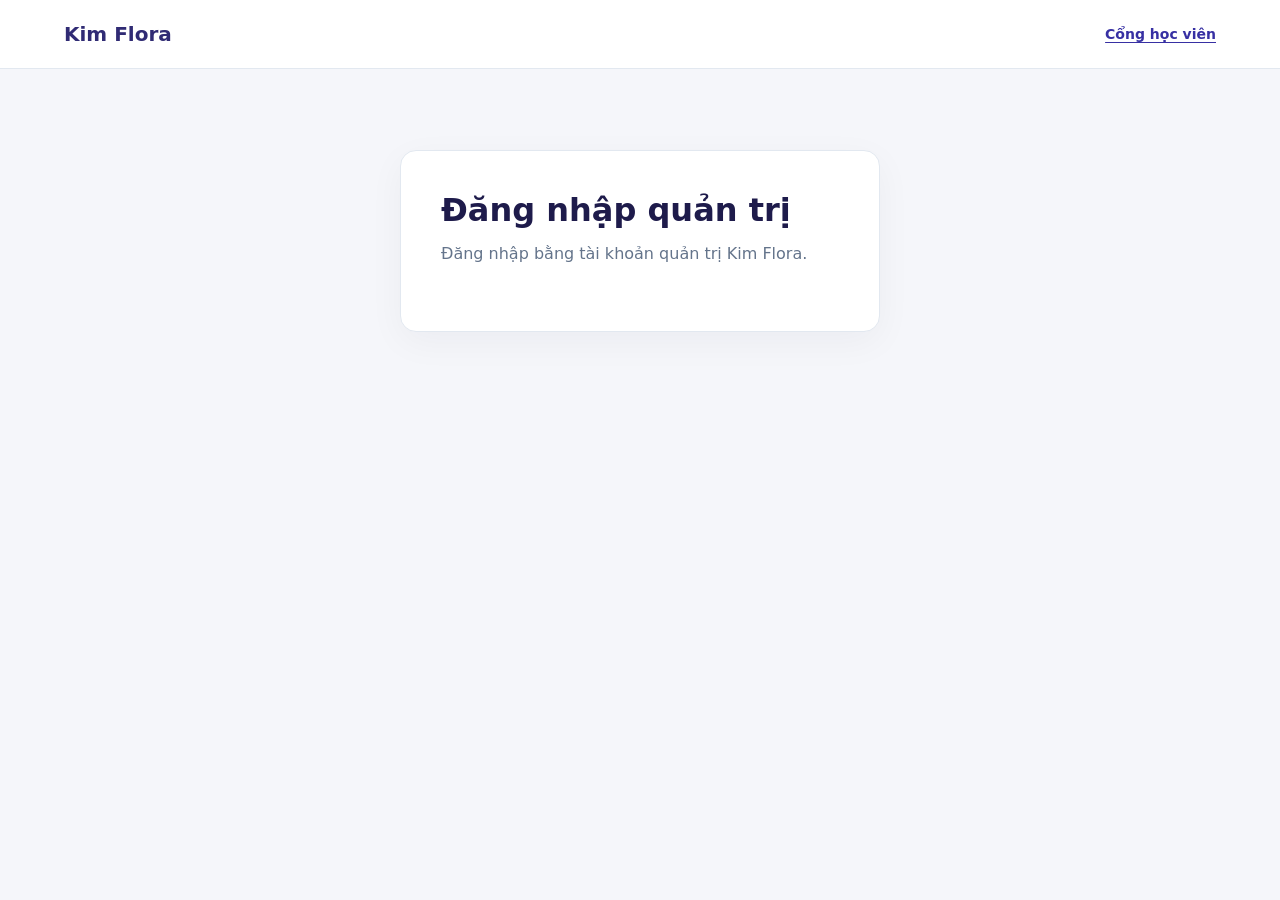
==== index.html @ ebed0572 "Route failed modular admin loads to the primary portal" ====
<!doctype html>
<html lang="vi">
<head>
<meta charset="utf-8">
<meta name="viewport" content="width=device-width, initial-scale=1">
<title>Kim Flora Studio</title>
<meta name="robots" content="noindex">
<meta http-equiv="refresh" content="0;url=./guest.html?load=parts">
<script>const target=new URL("./guest.html"+location.search+location.hash,location.href);target.searchParams.set("load","parts");location.replace(target.href);</script>
</head>
<body>
<p>Đang mở Kim Flora Studio. <a href="./guest.html?load=parts">Nhấn vào đây nếu trang chưa chuyển tự động.</a></p>
</body>
</html>
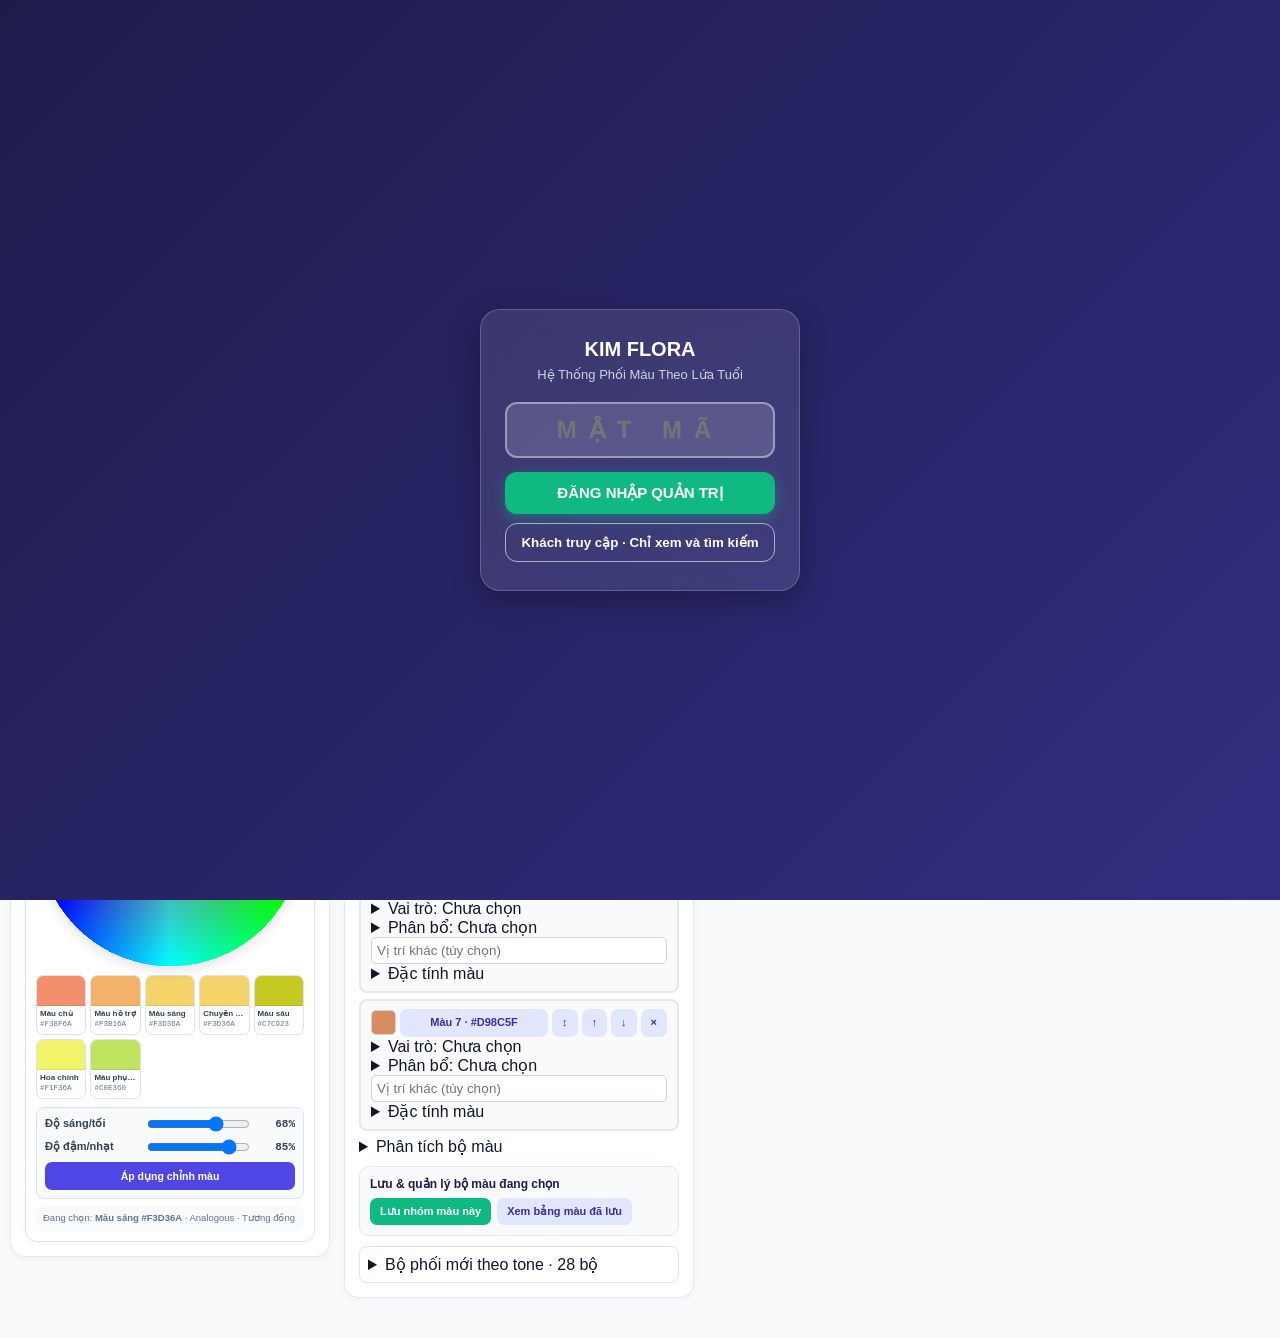
==== commit af4a0feb: "Add files via upload" ====
--- a/index.html
+++ b/index.html
@@ -1,14 +1,13069 @@
-<!doctype html>
+<!DOCTYPE html>
 <html lang="vi">
 <head>
-<meta charset="utf-8">
-<meta name="viewport" content="width=device-width, initial-scale=1">
-<title>Kim Flora Studio</title>
-<meta name="robots" content="noindex">
-<meta http-equiv="refresh" content="0;url=./guest.html?load=parts">
-<script>const target=new URL("./guest.html"+location.search+location.hash,location.href);target.searchParams.set("load","parts");location.replace(target.href);</script>
+    <meta charset="UTF-8">
+    <meta name="viewport" content="width=device-width, initial-scale=1.0, minimum-scale=0.5, maximum-scale=5.0, user-scalable=yes, viewport-fit=cover">
+    <meta name="apple-mobile-web-app-capable" content="yes">
+    <meta name="apple-mobile-web-app-status-bar-style" content="black-translucent">
+    <meta name="apple-mobile-web-app-title" content="Kim Flora">
+    <title>Kim Flora - Cẩm Nang Phối &amp; Pha Màu Hoa</title>
+    <style>
+        :root {
+            --primary: #4f46e5;
+            --primary-hover: #4338ca;
+            --bg: #f8fafc;
+            --panel: #ffffff;
+            --text: #0f172a;
+            --muted: #64748b;
+            --border: #e2e8f0;
+        }
+
+        * {
+            box-sizing: border-box;
+            margin: 0;
+            padding: 0;
+            font-family: -apple-system, BlinkMacSystemFont, "Segoe UI", Roboto, Helvetica, Arial, sans-serif;
+            -webkit-tap-highlight-color: transparent;
+        }
+
+        body {
+            background-color: var(--bg);
+            color: var(--text);
+            padding: 12px;
+            padding-bottom: 40px;
+        }
+
+        /* MÀN HÌNH KHÓA (PASS: 1306) */
+        #lockScreen {
+            position: fixed;
+            top: 0;
+            left: 0;
+            width: 100vw;
+            height: 100vh;
+            background: linear-gradient(135deg, #1e1b4b 0%, #312e81 100%);
+            display: flex;
+            flex-direction: column;
+            justify-content: center;
+            align-items: center;
+            z-index: 999999;
+            padding: 24px;
+            color: white;
+        }
+
+        .lock-box {
+            background: rgba(255, 255, 255, 0.1);
+            backdrop-filter: blur(12px);
+            -webkit-backdrop-filter: blur(12px);
+            border: 1px solid rgba(255, 255, 255, 0.2);
+            padding: 28px 24px;
+            border-radius: 20px;
+            width: 100%;
+            max-width: 320px;
+            text-align: center;
+            box-shadow: 0 10px 30px rgba(0,0,0,0.3);
+        }
+
+        .lock-box h2 {
+            font-size: 20px;
+            font-weight: 800;
+            margin-bottom: 6px;
+        }
+
+        .lock-box p {
+            font-size: 13px;
+            color: #cbd5e1;
+            margin-bottom: 20px;
+        }
+
+        .pin-input {
+            width: 100%;
+            padding: 12px;
+            text-align: center;
+            font-size: 24px;
+            letter-spacing: 12px;
+            font-weight: 800;
+            border: 2px solid rgba(255,255,255,0.4);
+            border-radius: 12px;
+            background: rgba(255,255,255,0.15);
+            color: #ffffff;
+            outline: none;
+            margin-bottom: 14px;
+        }
+
+        .btn-unlock {
+            width: 100%;
+            padding: 12px;
+            background: #10b981;
+            color: white;
+            font-weight: 700;
+            font-size: 15px;
+            border: none;
+            border-radius: 12px;
+            cursor: pointer;
+            box-shadow: 0 4px 14px rgba(16,185,129,0.4);
+        }
+
+        .lock-error {
+            color: #f87171;
+            font-size: 12px;
+            margin-top: 10px;
+            display: none;
+            font-weight: 600;
+        }
+
+        /* HEADER */
+        .header {
+            display: flex;
+            justify-content: space-between;
+            align-items: center;
+            margin-bottom: 12px;
+            padding: 4px 6px;
+        }
+
+        .header h1 {
+            font-size: 18px;
+            font-weight: 800;
+            color: #1e1b4b;
+        }
+
+        .btn-relock {
+            background: #e0e7ff;
+            color: #4338ca;
+            border: none;
+            padding: 6px 12px;
+            border-radius: 20px;
+            font-size: 12px;
+            font-weight: 700;
+            cursor: pointer;
+        }
+
+        .layout {
+            max-width: 1440px;
+            margin: 0 auto;
+            display: grid;
+            grid-template-columns: 320px 350px 1fr;
+            gap: 14px;
+            align-items: start;
+        }
+
+        @media (max-width: 1100px) {
+            .layout {
+                grid-template-columns: 1fr;
+            }
+        }
+
+        .card {
+            background: var(--panel);
+            border-radius: 14px;
+            padding: 14px;
+            box-shadow: 0 2px 8px rgba(0,0,0,0.04);
+            border: 1px solid var(--border);
+        }
+
+        .card-title {
+            font-size: 14px;
+            font-weight: 700;
+            margin-bottom: 10px;
+            color: #1e1b4b;
+            display: flex;
+            justify-content: space-between;
+            align-items: center;
+        }
+
+        /* Bánh xe & nhập mã */
+        .wheel-wrap {
+            display: flex;
+            flex-direction: column;
+            align-items: center;
+            gap: 8px;
+        }
+
+        canvas {
+            border-radius: 50%;
+            cursor: crosshair;
+            box-shadow: 0 4px 10px rgba(0,0,0,0.06);
+            max-width: 100%;
+            height: auto;
+        }
+
+        .badge-target {
+            background: #ede9fe;
+            color: #4338ca;
+            padding: 6px 10px;
+            border-radius: 16px;
+            font-size: 11.5px;
+            font-weight: 700;
+            text-align: center;
+            width: 100%;
+        }
+
+        .manual-input-box {
+            width: 100%;
+            background: #f8fafc;
+            border: 1px solid var(--border);
+            border-radius: 10px;
+            padding: 10px;
+            display: flex;
+            flex-direction: column;
+            gap: 8px;
+            margin-top: 4px;
+        }
+
+        .input-title {
+            font-size: 11.5px;
+            font-weight: 700;
+            color: #1e1b4b;
+        }
+
+        .input-row {
+            display: flex;
+            gap: 6px;
+            align-items: center;
+        }
+
+        .input-row input[type="text"] {
+            flex: 1;
+            padding: 8px 10px;
+            border: 1px solid var(--border);
+            border-radius: 6px;
+            font-size: 12px;
+            font-family: monospace;
+            outline: none;
+            background: #ffffff;
+        }
+
+        .input-row input[type="color"] {
+            width: 34px;
+            height: 34px;
+            border: none;
+            border-radius: 6px;
+            cursor: pointer;
+            padding: 0;
+            background: none;
+        }
+
+        .btn-input-apply {
+            background: var(--primary);
+            color: white;
+            border: none;
+            padding: 8px 12px;
+            border-radius: 6px;
+            font-size: 11px;
+            font-weight: 700;
+            cursor: pointer;
+            white-space: nowrap;
+        }
+
+        /* 7 Vị trí màu hoa */
+        .roles-group {
+            display: flex;
+            flex-direction: column;
+            gap: 6px;
+        }
+
+        .role-card {
+            display: flex;
+            align-items: center;
+            justify-content: space-between;
+            padding: 8px 10px;
+            border-radius: 8px;
+            border: 2px solid var(--border);
+            background: #fafafa;
+            cursor: pointer;
+            transition: all 0.15s;
+        }
+
+        .role-card.active {
+            border-color: var(--primary);
+            background: #eef2ff;
+        }
+
+        .role-name {
+            font-size: 12.5px;
+            font-weight: 700;
+        }
+
+        .role-desc {
+            font-size: 10.5px;
+            color: var(--muted);
+        }
+
+        .role-view {
+            display: flex;
+            align-items: center;
+            gap: 6px;
+        }
+
+        .role-box {
+            width: 26px;
+            height: 26px;
+            border-radius: 6px;
+            border: 1px solid rgba(0,0,0,0.2);
+        }
+
+        .role-hex {
+            font-family: monospace;
+            font-size: 11px;
+            min-width: 54px;
+        }
+
+        /* KHỐI BIỂU ĐỒ TRỰC QUAN VÒNG TRÒN (DONUT CHART) */
+        .donut-chart-container {
+            margin-top: 10px;
+            background: #f8fafc;
+            border-radius: 10px;
+            padding: 10px;
+            border: 1px solid var(--border);
+            display: flex;
+            flex-direction: column;
+            align-items: center;
+            gap: 8px;
+        }
+
+        .donut-legend {
+            width: 100%;
+            display: grid;
+            grid-template-columns: 1fr 1fr;
+            gap: 4px 8px;
+            font-size: 11px;
+        }
+
+        .legend-item {
+            display: flex;
+            align-items: center;
+            gap: 6px;
+        }
+
+        .legend-dot {
+            width: 10px;
+            height: 10px;
+            border-radius: 50%;
+            flex-shrink: 0;
+        }
+
+        /* Tabs di động cuộn ngang */
+        .tabs {
+            display: flex;
+            gap: 6px;
+            border-bottom: 1px solid var(--border);
+            padding-bottom: 8px;
+            margin-bottom: 10px;
+            overflow-x: auto;
+            white-space: nowrap;
+            -webkit-overflow-scrolling: touch;
+        }
+
+        .tab-button {
+            background: none;
+            border: none;
+            padding: 6px 12px;
+            font-size: 12px;
+            font-weight: 700;
+            color: var(--muted);
+            border-radius: 8px;
+            cursor: pointer;
+        }
+
+        .tab-button.active {
+            background: #e0e7ff;
+            color: var(--primary);
+        }
+
+        .filters-grid {
+            display: grid;
+            grid-template-columns: 1fr 1fr;
+            gap: 6px;
+            margin-bottom: 10px;
+        }
+
+        .filter-item select, .search-bar {
+            width: 100%;
+            padding: 7px 8px;
+            border: 1px solid var(--border);
+            border-radius: 6px;
+            font-size: 11.5px;
+            outline: none;
+            background: white;
+        }
+
+        .search-bar {
+            margin-bottom: 8px;
+        }
+
+        .cards-list {
+            max-height: 520px;
+            overflow-y: auto;
+            display: flex;
+            flex-direction: column;
+            gap: 8px;
+            padding-right: 2px;
+        }
+
+        /* THẺ CÔNG THỨC PHỐI LỨA TUỔI (P01 - P72) */
+        .palette-formula-card {
+            border: 1px solid var(--border);
+            border-radius: 10px;
+            padding: 10px 12px;
+            background: #ffffff;
+            display: flex;
+            flex-direction: column;
+            gap: 8px;
+            box-shadow: 0 2px 5px rgba(0,0,0,0.02);
+        }
+
+        .palette-formula-head {
+            display: flex;
+            justify-content: space-between;
+            align-items: center;
+        }
+
+        .palette-title {
+            font-size: 13.5px;
+            font-weight: 800;
+            color: #1e1b4b;
+        }
+
+        .palette-btn-apply {
+            background: #10b981;
+            color: white;
+            border: none;
+            padding: 5px 10px;
+            border-radius: 6px;
+            font-size: 11px;
+            font-weight: 700;
+            cursor: pointer;
+        }
+
+        .palette-colors-row {
+            display: grid;
+            grid-template-columns: repeat(6, 1fr);
+            gap: 4px;
+            background: #f8fafc;
+            padding: 6px;
+            border-radius: 8px;
+            border: 1px solid var(--border);
+        }
+
+        .palette-color-slot {
+            display: flex;
+            flex-direction: column;
+            align-items: center;
+            gap: 3px;
+            text-align: center;
+        }
+
+        .palette-color-swatch {
+            width: 100%;
+            height: 24px;
+            border-radius: 4px;
+            border: 1px solid rgba(0,0,0,0.15);
+        }
+
+        .palette-color-role {
+            font-size: 9.5px;
+            font-weight: 700;
+            color: #334155;
+            line-height: 1.1;
+        }
+
+        .palette-color-name {
+            font-size: 9px;
+            color: var(--muted);
+            line-height: 1.1;
+        }
+
+        .palette-details {
+            font-size: 11.5px;
+            color: #334155;
+            line-height: 1.4;
+            display: flex;
+            flex-direction: column;
+            gap: 3px;
+            background: #f8fafc;
+            padding: 6px 8px;
+            border-radius: 6px;
+            border-left: 3px solid var(--primary);
+        }
+
+        .badge-pill {
+            font-size: 10px;
+            padding: 2px 6px;
+            border-radius: 4px;
+            font-weight: 700;
+            display: inline-block;
+        }
+
+        .badge-sale-hot { background: #fee2e2; color: #b91c1c; }
+        .badge-sale-easy { background: #dcfce7; color: #15803d; }
+        .badge-occasion { background: #e0e7ff; color: #3730a3; }
+        .badge-target-user { background: #fef3c7; color: #92400e; }
+
+        .data-table-custom {
+            width: 100%;
+            border-collapse: collapse;
+            font-size: 11.5px;
+            margin-bottom: 10px;
+        }
+
+        .data-table-custom th, .data-table-custom td {
+            border: 1px solid var(--border);
+            padding: 6px 8px;
+            text-align: left;
+        }
+
+        .data-table-custom th {
+            background: #f1f5f9;
+            color: #1e293b;
+        }
+
+        .color-card {
+            border: 1px solid var(--border);
+            border-radius: 8px;
+            padding: 8px 10px;
+            background: #ffffff;
+            display: flex;
+            flex-direction: column;
+            gap: 5px;
+        }
+
+        .color-header {
+            display: flex;
+            justify-content: space-between;
+            align-items: center;
+        }
+
+        .color-title-wrap {
+            display: flex;
+            align-items: center;
+            gap: 6px;
+            font-size: 12.5px;
+            font-weight: 700;
+        }
+
+        .color-swatch {
+            width: 20px;
+            height: 20px;
+            border-radius: 4px;
+            border: 1px solid rgba(0,0,0,0.15);
+            flex-shrink: 0;
+        }
+
+        .recipe-block {
+            font-size: 11px;
+            color: #334155;
+            background: #f8fafc;
+            padding: 6px 8px;
+            border-radius: 6px;
+            border-left: 3px solid #cbd5e1;
+            display: flex;
+            flex-direction: column;
+            gap: 2px;
+        }
+
+        .recipe-block b {
+            color: #0f172a;
+        }
+
+        .flower-role-item {
+            border: 1px solid var(--border);
+            border-radius: 8px;
+            padding: 8px 10px;
+            background: #ffffff;
+            display: flex;
+            flex-direction: column;
+            gap: 4px;
+            border-left: 4px solid #10b981;
+        }
+
+        .flower-role-item.leaf-item {
+            border-left-color: #059669;
+            background: #f0fdf4;
+        }
+
+        .flower-role-title {
+            font-size: 13px;
+            font-weight: 700;
+            color: #065f46;
+            display: flex;
+            justify-content: space-between;
+        }
+
+        .flower-role-duty {
+            font-size: 11.5px;
+            color: #1e293b;
+            font-weight: 600;
+        }
+
+        .flower-role-desc {
+            font-size: 11px;
+            color: #475569;
+            line-height: 1.35;
+        }
+
+        .flower-role-example {
+            font-size: 11px;
+            color: #047857;
+            background: rgba(16, 185, 129, 0.1);
+            padding: 4px 6px;
+            border-radius: 4px;
+        }
+
+        .pipeline-banner {
+            background: linear-gradient(135deg, #1e1b4b 0%, #312e81 100%);
+            color: #ffffff;
+            padding: 10px 12px;
+            border-radius: 8px;
+            font-size: 11px;
+            font-weight: 800;
+            text-align: center;
+            line-height: 1.4;
+            margin-bottom: 10px;
+        }
+
+        .pipeline-step {
+            border: 1px solid var(--border);
+            border-radius: 8px;
+            padding: 10px 12px;
+            background: #ffffff;
+            display: flex;
+            flex-direction: column;
+            gap: 4px;
+            border-left: 4px solid var(--primary);
+        }
+
+        .pipeline-step-head {
+            display: flex;
+            align-items: center;
+            gap: 6px;
+            font-size: 12.5px;
+            font-weight: 700;
+            color: #1e1b4b;
+        }
+
+        .pipeline-num {
+            background: #e0e7ff;
+            color: var(--primary);
+            width: 20px;
+            height: 20px;
+            border-radius: 50%;
+            display: flex;
+            align-items: center;
+            justify-content: center;
+            font-size: 11px;
+            font-weight: 800;
+            flex-shrink: 0;
+        }
+
+        .pipeline-step-body {
+            font-size: 11.5px;
+            color: #475569;
+            line-height: 1.4;
+            padding-left: 26px;
+        }
+
+        .pill-list {
+            display: flex;
+            flex-wrap: wrap;
+            gap: 4px;
+            margin-top: 4px;
+        }
+
+        .pill-item {
+            background: #f1f5f9;
+            color: #334155;
+            padding: 2px 6px;
+            border-radius: 10px;
+            font-size: 10px;
+            font-weight: 500;
+        }
+
+
+        /* BỔ SUNG: MẢNG/KHỐI MÀU & MÁY TÍNH PHA MÀU */
+        .topic-section {
+            border: 1px solid var(--border);
+            border-radius: 10px;
+            background: #ffffff;
+            overflow: hidden;
+            margin-top: 8px;
+        }
+        .topic-section > summary {
+            cursor: pointer;
+            padding: 10px 12px;
+            font-size: 12.5px;
+            font-weight: 800;
+            color: #1e1b4b;
+            background: #f8fafc;
+            list-style-position: inside;
+        }
+        .topic-body {
+            padding: 10px 12px 12px;
+            display: flex;
+            flex-direction: column;
+            gap: 8px;
+        }
+        .topic-grid-2 {
+            display: grid;
+            grid-template-columns: 1fr 1fr;
+            gap: 8px;
+        }
+        @media (max-width: 700px) {
+            .topic-grid-2 { grid-template-columns: 1fr; }
+        }
+        .topic-card {
+            border: 1px solid var(--border);
+            border-radius: 8px;
+            padding: 8px 10px;
+            background: #ffffff;
+            font-size: 11.5px;
+            line-height: 1.45;
+        }
+        .topic-card b { color: #1e1b4b; }
+        .memory-line {
+            padding: 8px 10px;
+            border-radius: 8px;
+            background: #eef2ff;
+            border-left: 4px solid #4f46e5;
+            font-size: 11.5px;
+            font-weight: 700;
+            line-height: 1.45;
+        }
+        .mix-control-grid {
+            display: grid;
+            grid-template-columns: 1.3fr 1fr .75fr;
+            gap: 8px;
+        }
+        @media (max-width: 700px) {
+            .mix-control-grid { grid-template-columns: 1fr; }
+        }
+        .mix-control-grid label {
+            display: block;
+            font-size: 11px;
+            font-weight: 700;
+            color: #334155;
+            margin-bottom: 4px;
+        }
+        .mix-control-grid select, .mix-control-grid input {
+            width: 100%;
+            padding: 8px;
+            border: 1px solid var(--border);
+            border-radius: 7px;
+            font-size: 11.5px;
+            background: #ffffff;
+        }
+        .mix-amount-row {
+            display: grid;
+            grid-template-columns: 1.2fr .55fr .45fr;
+            gap: 6px;
+            align-items: center;
+            padding: 5px 0;
+            border-bottom: 1px dashed #e2e8f0;
+            font-size: 11.5px;
+        }
+        .mix-amount-row:last-child { border-bottom: none; }
+        .mix-formula-card {
+            border: 1px solid var(--border);
+            border-radius: 9px;
+            padding: 8px 10px;
+            background: #ffffff;
+            display: flex;
+            flex-direction: column;
+            gap: 5px;
+        }
+
+    
+
+        /* =========================================================
+           MOBILE / TOUCH RESPONSIVE PATCH — Kim Flora
+           Giữ nguyên dữ liệu & chức năng, tối ưu điện thoại + pinch zoom
+           ========================================================= */
+        html {
+            width: 100%;
+            min-width: 0;
+            -webkit-text-size-adjust: 100%;
+            text-size-adjust: 100%;
+            overflow-x: hidden;
+        }
+
+        body {
+            width: 100%;
+            min-width: 0;
+            max-width: 100%;
+            overflow-x: hidden;
+            padding-left: max(10px, env(safe-area-inset-left));
+            padding-right: max(10px, env(safe-area-inset-right));
+            padding-bottom: max(40px, env(safe-area-inset-bottom));
+        }
+
+        .layout,
+        .card,
+        .wheel-wrap,
+        .manual-input-box,
+        .roles-group,
+        .donut-chart-container,
+        .cards-list,
+        [id^="tab-"] {
+            min-width: 0;
+            max-width: 100%;
+        }
+
+        /* Nội dung dài không được ép trang rộng hơn màn hình */
+        .color-card,
+        .palette-formula-card,
+        .recipe-block,
+        .pipeline-step,
+        .topic-card,
+        .flower-role-item,
+        td, th, p, span, div {
+            overflow-wrap: anywhere;
+            word-break: normal;
+        }
+
+        /* Bảng: giữ cột đọc được và cho kéo ngang khi cần */
+        .data-table-custom {
+            display: block;
+            width: 100%;
+            max-width: 100%;
+            overflow-x: auto;
+            -webkit-overflow-scrolling: touch;
+            overscroll-behavior-inline: contain;
+        }
+
+        .data-table-custom thead,
+        .data-table-custom tbody,
+        .data-table-custom tr {
+            width: max-content;
+            min-width: 100%;
+        }
+
+        .data-table-custom th,
+        .data-table-custom td {
+            min-width: 110px;
+            vertical-align: top;
+        }
+
+        /* Điều khiển chạm */
+        button,
+        select,
+        input,
+        textarea {
+            touch-action: manipulation;
+        }
+
+        .tabs {
+            scrollbar-width: thin;
+            overscroll-behavior-inline: contain;
+            scroll-snap-type: x proximity;
+        }
+
+        .tab-button {
+            scroll-snap-align: start;
+            flex: 0 0 auto;
+        }
+
+        /* Canvas luôn vừa màn hình */
+        #colorWheel {
+            width: min(240px, 78vw);
+            height: auto;
+            aspect-ratio: 1 / 1;
+        }
+
+        @media (max-width: 760px) {
+            body {
+                padding-top: 8px;
+                font-size: 14px;
+            }
+
+            .header {
+                gap: 8px;
+                padding: 2px 2px 8px;
+                align-items: center;
+            }
+
+            .header h1 {
+                font-size: 17px;
+                line-height: 1.2;
+            }
+
+            .btn-relock {
+                min-height: 40px;
+                padding: 8px 12px;
+                flex: 0 0 auto;
+            }
+
+            .layout {
+                display: grid;
+                grid-template-columns: minmax(0, 1fr);
+                gap: 10px;
+                width: 100%;
+            }
+
+            .card {
+                padding: 12px;
+                border-radius: 12px;
+            }
+
+            .card-title {
+                font-size: 14px;
+                line-height: 1.3;
+            }
+
+            /* Nút/tab đủ lớn để bấm bằng ngón tay */
+            button,
+            .tab-button,
+            .btn-input-apply,
+            select {
+                min-height: 44px;
+            }
+
+            .tabs {
+                margin-left: -4px;
+                margin-right: -4px;
+                padding: 0 4px 8px;
+                gap: 5px;
+            }
+
+            .tab-button {
+                font-size: 13px;
+                padding: 9px 12px;
+                border: 1px solid var(--border);
+                background: #fff;
+            }
+
+            .tab-button.active {
+                background: #e0e7ff;
+            }
+
+            /* 16px tránh iOS tự phóng khi focus ô nhập */
+            input[type="text"],
+            input[type="number"],
+            input[type="password"],
+            select,
+            textarea,
+            .search-bar,
+            .filter-item select {
+                font-size: 16px !important;
+            }
+
+            .search-bar,
+            .filter-item select,
+            .mix-control-grid select,
+            .mix-control-grid input {
+                min-height: 44px;
+                padding: 9px 10px;
+            }
+
+            .input-row {
+                flex-wrap: wrap;
+                align-items: stretch;
+            }
+
+            .input-row input[type="text"] {
+                min-width: 0;
+                flex: 1 1 150px;
+                min-height: 44px;
+            }
+
+            .input-row input[type="color"] {
+                width: 44px;
+                height: 44px;
+                flex: 0 0 44px;
+            }
+
+            .btn-input-apply {
+                padding: 9px 14px;
+                flex: 0 0 auto;
+            }
+
+            .role-card {
+                gap: 8px;
+                padding: 10px;
+                align-items: flex-start;
+            }
+
+            .role-view {
+                flex: 0 0 auto;
+            }
+
+            .role-box {
+                width: 30px;
+                height: 30px;
+            }
+
+            .role-name { font-size: 13px; }
+            .role-desc { font-size: 11px; }
+            .role-hex { font-size: 11px; min-width: 58px; }
+
+            .donut-chart-container svg {
+                width: min(160px, 48vw);
+                height: auto;
+            }
+
+            /* Mobile: tránh cuộn lồng nhau khó dùng */
+            .cards-list {
+                max-height: none !important;
+                overflow-y: visible !important;
+                padding-right: 0;
+            }
+
+            .palette-formula-card,
+            .color-card,
+            .flower-role-item,
+            .pipeline-step,
+            .recipe-block {
+                padding: 10px;
+            }
+
+            .palette-formula-head,
+            .color-header,
+            .flower-role-title {
+                gap: 8px;
+                align-items: flex-start;
+                flex-wrap: wrap;
+            }
+
+            .palette-btn-apply {
+                min-height: 38px;
+                padding: 8px 10px;
+            }
+
+            .palette-colors-row {
+                grid-template-columns: repeat(3, minmax(0, 1fr));
+                gap: 6px;
+            }
+
+            .palette-color-swatch {
+                height: 34px;
+            }
+
+            .palette-color-role,
+            .palette-color-name {
+                font-size: 10px;
+            }
+
+            .mix-control-grid {
+                grid-template-columns: minmax(0, 1fr) !important;
+            }
+
+            .mix-amount-row {
+                grid-template-columns: minmax(0, 1fr) 72px 48px;
+                gap: 6px;
+            }
+
+            .pipeline-step-body {
+                padding-left: 0;
+                margin-top: 4px;
+            }
+
+            .lock-box {
+                width: min(92vw, 340px);
+                max-width: 340px;
+                padding: 24px 18px;
+            }
+
+            .pin-input {
+                font-size: 22px !important;
+                letter-spacing: 8px;
+                min-height: 50px;
+            }
+        }
+
+        @media (max-width: 480px) {
+            body {
+                padding-left: max(8px, env(safe-area-inset-left));
+                padding-right: max(8px, env(safe-area-inset-right));
+            }
+
+            .header h1 { font-size: 16px; }
+            .card { padding: 10px; }
+
+            .filters-grid {
+                grid-template-columns: minmax(0, 1fr);
+                gap: 7px;
+            }
+
+            .donut-legend {
+                grid-template-columns: minmax(0, 1fr);
+            }
+
+            .palette-colors-row {
+                grid-template-columns: repeat(2, minmax(0, 1fr));
+            }
+
+            .mix-amount-row {
+                grid-template-columns: minmax(0, 1fr) 64px 44px;
+                font-size: 11px;
+            }
+
+            .data-table-custom th,
+            .data-table-custom td {
+                min-width: 100px;
+                padding: 7px;
+            }
+        }
+
+        @media (max-width: 360px) {
+            .palette-colors-row {
+                grid-template-columns: minmax(0, 1fr);
+            }
+
+            .header {
+                align-items: flex-start;
+            }
+
+            .btn-relock {
+                padding-inline: 10px;
+                font-size: 11px;
+            }
+        }
+
+    
+
+        /* ===== TRANG RIÊNG: BỐ CỤC & THIẾT KẾ HOA ===== */
+        .header-actions { display:flex; align-items:center; gap:8px; flex-wrap:wrap; justify-content:flex-end; }
+        .btn-knowledge { border:0; border-radius:20px; padding:7px 12px; background:#fff1f5; color:#9f3157; font-size:12px; font-weight:800; cursor:pointer; box-shadow:inset 0 0 0 1px #f4c7d6; }
+        .knowledge-page { display:none; min-height:calc(100vh - 24px); max-width:1100px; margin:0 auto; }
+        .knowledge-page.active { display:block; }
+        .knowledge-shell { background:#fff; border:1px solid var(--border); border-radius:18px; overflow:hidden; box-shadow:0 8px 28px rgba(15,23,42,.06); }
+        .knowledge-topbar { position:sticky; top:0; z-index:30; display:flex; align-items:center; justify-content:space-between; gap:10px; padding:10px 14px; background:rgba(255,255,255,.95); backdrop-filter:blur(10px); -webkit-backdrop-filter:blur(10px); border-bottom:1px solid var(--border); }
+        .knowledge-back,.knowledge-top-actions button { min-height:38px; border:1px solid var(--border); background:#fff; color:#334155; border-radius:10px; padding:8px 11px; font-size:12px; font-weight:800; cursor:pointer; }
+        .knowledge-back { background:#eef2ff; color:#3730a3; border-color:#c7d2fe; }
+        .knowledge-top-actions { display:flex; gap:6px; }
+        .knowledge-hero { padding:24px 20px 18px; background:linear-gradient(135deg,#fff7ed 0%,#fff1f5 45%,#f5f3ff 100%); border-bottom:1px solid var(--border); }
+        .knowledge-kicker { font-size:10px; letter-spacing:.12em; font-weight:900; color:#9f3157; margin-bottom:7px; }
+        .knowledge-hero h2 { margin:0; color:#28143f; font-size:clamp(22px,4vw,34px); line-height:1.15; }
+        .knowledge-hero p { margin:9px 0 0; max-width:760px; color:#64748b; font-size:13px; line-height:1.5; }
+        .knowledge-formula { margin-top:14px; display:inline-block; max-width:100%; padding:10px 12px; border-radius:12px; background:rgba(255,255,255,.8); border:1px solid rgba(159,49,87,.14); color:#4c1d3d; font-size:12px; font-weight:900; line-height:1.5; overflow-wrap:anywhere; }
+        .knowledge-tools { display:grid; grid-template-columns:minmax(0,1fr) auto; gap:10px; align-items:center; padding:14px; border-bottom:1px solid var(--border); background:#fff; }
+        #knowledgeSearch { width:100%; min-height:42px; border:1px solid var(--border); border-radius:11px; padding:9px 12px; font-size:16px; outline:none; background:#f8fafc; }
+        #knowledgeSearch:focus { border-color:#a5b4fc; box-shadow:0 0 0 3px rgba(99,102,241,.1); }
+        .knowledge-search-status { color:#64748b; font-size:11px; font-weight:700; white-space:nowrap; }
+        .knowledge-list { padding:12px; display:grid; gap:9px; }
+        .knowledge-section { border:1px solid var(--border); border-radius:13px; background:#fff; overflow:hidden; }
+        .knowledge-section[open] { border-color:#ddd6fe; box-shadow:0 4px 14px rgba(79,70,229,.05); }
+        .knowledge-section>summary { list-style:none; display:flex; align-items:center; gap:10px; min-height:48px; padding:10px 12px; cursor:pointer; color:#1e1b4b; font-size:13px; font-weight:850; background:#fbfdff; }
+        .knowledge-section>summary::-webkit-details-marker { display:none; }
+        .knowledge-section>summary::after { content:'+'; margin-left:auto; color:#6366f1; font-size:20px; line-height:1; font-weight:500; }
+        .knowledge-section[open]>summary::after { content:'−'; }
+        .knowledge-index { flex:0 0 auto; width:30px; height:30px; display:inline-flex; align-items:center; justify-content:center; border-radius:9px; background:#ede9fe; color:#5b21b6; font-size:10px; font-weight:900; }
+        .knowledge-content { padding:5px 14px 16px; color:#334155; font-size:13px; line-height:1.65; overflow-wrap:anywhere; }
+        .knowledge-content h3 { margin:18px 0 8px; color:#312e81; font-size:14px; }
+        .knowledge-content h4 { margin:14px 0 7px; color:#475569; font-size:13px; }
+        .knowledge-content p { margin:8px 0; }
+        .knowledge-content ul,.knowledge-content ol { padding-left:22px; margin:8px 0; }
+        .knowledge-content li { margin:3px 0; }
+        .knowledge-content strong { color:#1e1b4b; }
+        .knowledge-content table { width:100%; min-width:580px; border-collapse:collapse; font-size:12px; display:block; overflow-x:auto; -webkit-overflow-scrolling:touch; }
+        .knowledge-content table th,.knowledge-content table td { border:1px solid #e2e8f0; padding:7px 8px; text-align:left; vertical-align:top; }
+        .knowledge-content table th { background:#f8fafc; color:#1e293b; }
+        .knowledge-section.hidden-by-search { display:none; }
+        body.knowledge-mode > .header, body.knowledge-mode > .layout { display:none !important; }
+        @media (max-width:640px) {
+            .header { align-items:flex-start; }
+            .header-actions { gap:5px; }
+            .btn-knowledge,.btn-relock { min-height:36px; }
+            .knowledge-page { min-height:100vh; }
+            .knowledge-shell { border-radius:0; border-left:0; border-right:0; }
+            .knowledge-topbar { align-items:stretch; flex-direction:column; }
+            .knowledge-back { width:100%; }
+            .knowledge-top-actions { display:grid; grid-template-columns:1fr 1fr; }
+            .knowledge-top-actions button { width:100%; }
+            .knowledge-hero { padding:19px 14px 15px; }
+            .knowledge-tools { grid-template-columns:1fr; padding:10px; }
+            .knowledge-search-status { white-space:normal; }
+            .knowledge-list { padding:8px; gap:7px; }
+            .knowledge-section>summary { font-size:12px; align-items:flex-start; }
+            .knowledge-content { padding:4px 11px 14px; font-size:12.5px; }
+        }
+
+
+        /* ===== TRANG RIÊNG: PHỐI MÀU & CHỌN MÀU HOA ===== */
+        .btn-color-knowledge {
+            border:0; border-radius:20px; padding:7px 12px;
+            background:#eefbf4; color:#166534; font-size:12px; font-weight:800;
+            cursor:pointer; box-shadow:inset 0 0 0 1px #bbf7d0;
+        }
+        .color-knowledge-page .knowledge-shell { border-color:#dcefe3; }
+        .color-knowledge-hero {
+            background:linear-gradient(135deg,#fff7ed 0%,#fdf2f8 38%,#f0fdf4 100%);
+        }
+        .color-knowledge-page .knowledge-kicker { color:#166534; }
+        .color-knowledge-page .knowledge-formula {
+            color:#14532d; border-color:#bbf7d0; background:rgba(255,255,255,.88);
+        }
+        .color-back { background:#ecfdf5; color:#166534; border-color:#bbf7d0; }
+        #colorKnowledgeSearch {
+            width:100%; min-height:42px; border:1px solid var(--border);
+            border-radius:11px; padding:9px 12px; font-size:16px;
+            outline:none; background:#f8fafc;
+        }
+        #colorKnowledgeSearch:focus {
+            border-color:#86efac; box-shadow:0 0 0 3px rgba(34,197,94,.10);
+        }
+        .color-secondary-formula {
+            margin-top:8px; max-width:850px; padding:9px 11px; border-radius:10px;
+            background:rgba(255,255,255,.68); color:#475569; font-size:11.5px; line-height:1.5;
+        }
+        .color-reading-guide {
+            margin:12px 12px 0; padding:10px 12px; border-radius:11px;
+            background:#f0fdf4; border:1px solid #dcfce7; color:#365f46;
+            font-size:11.5px; line-height:1.55;
+        }
+        .knowledge-merge-note {
+            margin:18px 0 9px; padding:9px 10px; border-radius:10px;
+            background:#f8fafc; border-left:4px solid #86efac;
+            color:#475569; font-size:11.5px; line-height:1.5;
+        }
+        .knowledge-deep-list { display:grid; gap:7px; margin-top:8px; }
+        .knowledge-deep {
+            border:1px solid #dbeafe; border-radius:10px; overflow:hidden;
+            background:#fbfdff;
+        }
+        .knowledge-deep[open] { border-color:#bbf7d0; background:#fcfffd; }
+        .knowledge-deep > summary {
+            list-style:none; display:flex; align-items:center; gap:8px; cursor:pointer;
+            padding:9px 10px; min-height:40px; color:#334155; font-size:11.5px; font-weight:800;
+        }
+        .knowledge-deep > summary::-webkit-details-marker { display:none; }
+        .knowledge-deep > summary::after {
+            content:'+'; margin-left:auto; color:#16a34a; font-size:17px; font-weight:600;
+        }
+        .knowledge-deep[open] > summary::after { content:'−'; }
+        .deep-tag {
+            flex:0 0 auto; padding:2px 6px; border-radius:999px;
+            background:#dcfce7; color:#166534; font-size:9.5px; font-weight:900;
+        }
+        .knowledge-deep-body {
+            padding:2px 11px 12px; color:#475569; font-size:12.5px; line-height:1.62;
+        }
+        .knowledge-deep-body h2 { margin:15px 0 7px; color:#166534; font-size:13.5px; }
+        .knowledge-deep-body h3 { margin:13px 0 6px; color:#3f6212; font-size:13px; }
+        .knowledge-deep-body p { margin:7px 0; }
+        .knowledge-deep-body ul,.knowledge-deep-body ol { padding-left:21px; margin:7px 0; }
+        .knowledge-deep-body li { margin:3px 0; }
+        .knowledge-deep-body blockquote {
+            margin:9px 0; padding:8px 10px; border-left:3px solid #86efac;
+            background:#f0fdf4; color:#365f46;
+        }
+        .knowledge-deep-body table {
+            width:100%; min-width:560px; border-collapse:collapse; font-size:11.5px;
+            display:block; overflow-x:auto; -webkit-overflow-scrolling:touch;
+        }
+        .knowledge-deep-body th,.knowledge-deep-body td {
+            border:1px solid #e2e8f0; padding:7px 8px; text-align:left; vertical-align:top;
+        }
+        .knowledge-deep-body th { background:#f8fafc; color:#1e293b; }
+        @media (max-width: 640px) {
+            .btn-color-knowledge { min-height:36px; }
+            .color-reading-guide { margin:8px 8px 0; }
+            .knowledge-deep > summary { align-items:flex-start; }
+            .knowledge-deep-body { font-size:12.2px; padding:2px 9px 11px; }
+            .color-secondary-formula { font-size:11px; }
+        }
+
+    
+        /* ===== TRANG RIÊNG: KHÔNG GIAN TRƯNG BÀY & CHỤP ẢNH ===== */
+        .btn-display-knowledge { border:0; border-radius:20px; padding:7px 12px; background:#eef9f6; color:#0f766e; font-size:12px; font-weight:800; cursor:pointer; box-shadow:inset 0 0 0 1px #bfe7dd; }
+        .display-knowledge-page .knowledge-shell { border-color:#d7ebe7; }
+        .display-knowledge-hero { background:linear-gradient(135deg,#f0fdfa 0%,#f8fafc 48%,#eff6ff 100%); }
+        .display-knowledge-page .knowledge-kicker { color:#0f766e; }
+        .display-knowledge-page .knowledge-formula { color:#134e4a; border-color:#99f6e4; background:rgba(255,255,255,.88); }
+        .display-back { background:#ecfdf5; color:#0f766e; border-color:#a7f3d0; }
+        #displayKnowledgeSearch { width:100%; min-height:42px; border:1px solid var(--border); border-radius:11px; padding:9px 12px; font-size:16px; outline:none; background:#f8fafc; }
+        #displayKnowledgeSearch:focus { border-color:#5eead4; box-shadow:0 0 0 3px rgba(20,184,166,.10); }
+        .display-reading-guide { margin:12px 14px 0; padding:10px 12px; border-radius:11px; background:#f0fdfa; border:1px solid #ccfbf1; color:#355b57; font-size:11.5px; line-height:1.5; }
+        .display-knowledge-page .knowledge-section[open] { border-color:#99f6e4; box-shadow:0 4px 14px rgba(13,148,136,.06); }
+        .display-knowledge-page .knowledge-index { background:#ccfbf1; color:#0f766e; }
+        .display-knowledge-page .knowledge-section>summary::after { color:#0f766e; }
+        .display-knowledge-page .knowledge-content h1,.display-knowledge-page .knowledge-content h2,.display-knowledge-page .knowledge-content h3 { color:#115e59; }
+        @media (max-width:760px) { .btn-display-knowledge{min-height:36px;} .display-reading-guide{margin:9px 9px 0;font-size:11.5px;} }
+
+    
+
+        /* ===== TRANG RIÊNG: CHỤP ẢNH, CHỈNH ẢNH & VIDEO ===== */
+        .btn-media-knowledge { border:0; border-radius:20px; padding:7px 12px; background:#eef4ff; color:#315aa6; font-size:12px; font-weight:800; cursor:pointer; box-shadow:inset 0 0 0 1px #cbd9f7; }
+        .media-knowledge-page .knowledge-shell { border-color:#d9e3f8; }
+        .media-knowledge-hero { background:linear-gradient(135deg,#eff6ff 0%,#f8fafc 45%,#f5f3ff 100%); }
+        .media-knowledge-page .knowledge-kicker { color:#315aa6; }
+        .media-knowledge-page .knowledge-formula { color:#1e3a8a; border-color:#bfdbfe; background:rgba(255,255,255,.9); }
+        .media-back { background:#eff6ff; color:#315aa6; border-color:#bfdbfe; }
+        #mediaKnowledgeSearch { width:100%; min-height:42px; border:1px solid var(--border); border-radius:11px; padding:9px 12px; font-size:16px; outline:none; background:#f8fafc; }
+        #mediaKnowledgeSearch:focus { border-color:#93c5fd; box-shadow:0 0 0 3px rgba(59,130,246,.10); }
+        .media-reading-guide { margin:12px 14px 0; padding:10px 12px; border-radius:11px; background:#eff6ff; border:1px solid #dbeafe; color:#334e75; font-size:11.5px; line-height:1.5; }
+        .media-knowledge-page .knowledge-section[open] { border-color:#bfdbfe; box-shadow:0 4px 14px rgba(59,130,246,.06); }
+        .media-knowledge-page .knowledge-index { background:#dbeafe; color:#1d4ed8; }
+        .media-knowledge-page .knowledge-section>summary::after { color:#315aa6; }
+        .media-knowledge-page .knowledge-content h1,.media-knowledge-page .knowledge-content h2,.media-knowledge-page .knowledge-content h3 { color:#1e40af; }
+        @media (max-width:760px) { .btn-media-knowledge{min-height:36px;} .media-reading-guide{margin:9px 9px 0;font-size:11.5px;} }
+
+    
+
+        /* ===== LIÊN KẾT VÒNG MÀU ↔ BỘ PHỐI ===== */
+        .palette-save-panel {
+            margin-top: 10px;
+            padding: 10px;
+            border: 1px solid var(--border);
+            border-radius: 10px;
+            background: #f8fafc;
+        }
+        .palette-save-row {
+            display: flex;
+            flex-wrap: wrap;
+            gap: 6px;
+        }
+        .palette-action-btn {
+            border: 0;
+            border-radius: 7px;
+            padding: 7px 10px;
+            font-size: 11px;
+            font-weight: 800;
+            cursor: pointer;
+            line-height: 1.2;
+        }
+        .palette-action-btn.primary { background: #4f46e5; color: #fff; }
+        .palette-action-btn.success { background: #10b981; color: #fff; }
+        .palette-action-btn.soft { background: #e0e7ff; color: #3730a3; }
+        .palette-action-btn.warn { background: #fef3c7; color: #92400e; }
+        .palette-action-btn.danger { background: #fee2e2; color: #b91c1c; }
+        .palette-action-btn.neutral { background: #f1f5f9; color: #334155; }
+        .palette-edit-status {
+            margin-top: 8px;
+            padding: 8px;
+            border-radius: 8px;
+            background: #fff7ed;
+            border: 1px solid #fed7aa;
+            font-size: 11px;
+            line-height: 1.4;
+            display: none;
+        }
+        .saved-palettes-box {
+            margin-bottom: 10px;
+            border: 1px solid #c7d2fe;
+            border-radius: 10px;
+            padding: 10px;
+            background: #f8faff;
+        }
+        .saved-palettes-head {
+            display: flex;
+            align-items: center;
+            justify-content: space-between;
+            gap: 8px;
+            margin-bottom: 8px;
+        }
+        .saved-palettes-title {
+            font-size: 12.5px;
+            font-weight: 800;
+            color: #1e1b4b;
+        }
+        .saved-palettes-list {
+            display: flex;
+            flex-direction: column;
+            gap: 8px;
+        }
+        .saved-palette-card {
+            border: 1px solid var(--border);
+            background: #fff;
+            border-radius: 9px;
+            padding: 9px;
+        }
+        .saved-palette-top {
+            display: flex;
+            justify-content: space-between;
+            align-items: flex-start;
+            gap: 8px;
+            margin-bottom: 7px;
+        }
+        .saved-palette-name {
+            font-size: 12px;
+            font-weight: 800;
+            color: #1e1b4b;
+        }
+        .saved-palette-actions,
+        .preset-palette-actions {
+            display: flex;
+            flex-wrap: wrap;
+            gap: 5px;
+            justify-content: flex-end;
+        }
+        .saved-color-strip {
+            display: grid;
+            grid-template-columns: repeat(6, minmax(0, 1fr));
+            gap: 4px;
+        }
+        .saved-color-chip {
+            min-width: 0;
+            text-align: center;
+        }
+        .saved-color-swatch {
+            height: 25px;
+            border: 1px solid rgba(0,0,0,.14);
+            border-radius: 5px;
+            margin-bottom: 3px;
+        }
+        .saved-color-label {
+            display: block;
+            color: #475569;
+            font-size: 8.5px;
+            line-height: 1.15;
+            overflow: hidden;
+            text-overflow: ellipsis;
+            white-space: nowrap;
+        }
+        .saved-empty {
+            font-size: 11px;
+            color: #64748b;
+            padding: 7px 2px;
+        }
+
+        /* ===== BỘ MÀU TỰ THÊM TRONG TAB PHỐI THEO LỨA TUỔI ===== */
+        .age-custom-toolbar { display:flex; flex-wrap:wrap; gap:6px; margin:0 0 9px; }
+        .age-custom-editor { display:none; margin:0 0 10px; padding:10px; border:1px solid #c7d2fe; border-radius:10px; background:#f8faff; }
+        .age-custom-editor h4 { margin:0 0 8px; color:#1e1b4b; font-size:12.5px; }
+        .age-custom-fields { display:grid; grid-template-columns:repeat(2,minmax(0,1fr)); gap:7px; }
+        .age-custom-fields label { display:flex; flex-direction:column; gap:4px; color:#334155; font-size:10.5px; font-weight:800; }
+        .age-custom-fields input { width:100%; min-width:0; padding:8px; border:1px solid var(--border); border-radius:7px; background:#fff; font-size:12px; }
+        .age-custom-editor-actions { display:flex; flex-wrap:wrap; gap:6px; margin-top:9px; }
+        .age-custom-card { border:1px solid #cbd5e1; border-radius:10px; padding:10px 12px; background:#fff; display:flex; flex-direction:column; gap:8px; }
+        .age-custom-card .palette-colors-row { grid-template-columns:repeat(var(--custom-count,6),minmax(0,1fr)); }
+        .age-custom-card .palette-formula-head { gap:8px; flex-wrap:wrap; }
+        @media(max-width:480px) {
+            .age-custom-fields { grid-template-columns:minmax(0,1fr); }
+            .age-custom-card .palette-colors-row { grid-template-columns:repeat(3,minmax(0,1fr)); }
+        }
+        @media (max-width: 640px) {
+            .saved-color-strip { grid-template-columns: repeat(3, minmax(0,1fr)); }
+            .saved-palettes-head { align-items: flex-start; flex-direction: column; }
+            .saved-palette-top { flex-direction: column; }
+            .saved-palette-actions, .preset-palette-actions { justify-content: flex-start; }
+            .palette-action-btn { min-height: 36px; }
+        }
+
+
+        /* ===== CHỈNH SỬA THƯ VIỆN 42 MÀU ===== */
+        .meaning-edit-btn {
+            flex:0 0 auto; border:0; border-radius:7px; padding:5px 8px;
+            background:#eef2ff; color:#3730a3; font-size:10.5px; font-weight:800;
+            cursor:pointer; white-space:nowrap;
+        }
+        .meaning-editor-panel {
+            margin:8px 0; padding:10px; border:1px solid #c7d2fe; border-radius:10px;
+            background:#f8faff; box-shadow:0 4px 14px rgba(79,70,229,.06);
+        }
+        .meaning-editor-head { display:flex; align-items:flex-start; justify-content:space-between; gap:10px; margin-bottom:9px; }
+        .meaning-editor-title { font-size:12.5px; font-weight:900; color:#1e1b4b; }
+        .meaning-editor-subtitle { margin-top:2px; font-size:10.5px; color:#64748b; line-height:1.35; }
+        .meaning-editor-close { border:0; background:#e2e8f0; color:#334155; width:28px; height:28px; border-radius:7px; cursor:pointer; font-size:18px; line-height:1; }
+        .meaning-editor-actions { display:grid; grid-template-columns:auto minmax(0,1fr); gap:7px; margin-bottom:9px; }
+        .meaning-editor-actions select, .meaning-editor-grid input, .meaning-editor-grid textarea {
+            width:100%; border:1px solid var(--border); border-radius:7px; background:#fff;
+            padding:8px 9px; font-size:11.5px; outline:none;
+        }
+        .meaning-editor-grid { display:grid; grid-template-columns:1fr 1fr; gap:7px; }
+        .meaning-editor-grid label { display:flex; flex-direction:column; gap:4px; font-size:10.5px; font-weight:800; color:#334155; }
+        .meaning-editor-grid label.full { grid-column:1 / -1; }
+        .meaning-editor-grid textarea { min-height:58px; resize:vertical; line-height:1.4; }
+        .meaning-editor-grid input:focus, .meaning-editor-grid textarea:focus, .meaning-editor-actions select:focus { border-color:#a5b4fc; box-shadow:0 0 0 2px rgba(99,102,241,.08); }
+        .meaning-editor-footer { display:flex; align-items:center; justify-content:space-between; gap:8px; margin-top:9px; }
+        #meaningEditorStatus { font-size:10.5px; color:#64748b; line-height:1.35; }
+        .meaning-action-btn { border:0; border-radius:7px; padding:8px 10px; font-size:10.5px; font-weight:800; cursor:pointer; }
+        .meaning-action-btn.primary { background:#4f46e5; color:#fff; }
+        .meaning-action-btn.success { background:#10b981; color:#fff; }
+        .meaning-action-btn.neutral { background:#e2e8f0; color:#334155; margin-right:5px; }
+        @media (max-width:640px) {
+            .meaning-edit-btn { min-height:34px; }
+            .meaning-editor-actions, .meaning-editor-grid { grid-template-columns:1fr; }
+            .meaning-editor-grid label.full { grid-column:auto; }
+            .meaning-editor-footer { align-items:flex-start; flex-direction:column; }
+            .meaning-editor-footer > div { width:100%; display:flex; }
+            .meaning-editor-footer .meaning-action-btn { flex:1; }
+        }
+
+        /* ===== THƯ VIỆN PANTONE 1.089 MÃ - CHỈ BỔ SUNG TRONG TAB 192 MÀU ===== */
+        .pantone-library-panel {
+            margin-bottom: 8px;
+            border: 1px solid var(--border);
+            border-radius: 10px;
+            padding: 8px;
+            background: #ffffff;
+        }
+        .pantone-library-panel > summary {
+            cursor: pointer;
+            font-size: 12px;
+            font-weight: 800;
+            color: #1e1b4b;
+            line-height: 1.35;
+        }
+        .pantone-summary-grid {
+            display: grid;
+            grid-template-columns: repeat(3, minmax(0, 1fr));
+            gap: 5px;
+            margin: 8px 0;
+        }
+        .pantone-summary-chip {
+            border: 1px solid var(--border);
+            border-radius: 8px;
+            background: #f8fafc;
+            padding: 6px 7px;
+            font-size: 10.5px;
+            line-height: 1.25;
+        }
+        .pantone-summary-chip b { display:block; color:#1e1b4b; font-size:11px; }
+        .pantone-toolbar {
+            display: grid;
+            grid-template-columns: 1.3fr .7fr;
+            gap: 6px;
+            margin: 8px 0;
+        }
+        .pantone-toolbar input,
+        .pantone-toolbar select {
+            width: 100%;
+            padding: 8px 9px;
+            border: 1px solid var(--border);
+            border-radius: 7px;
+            background: #fff;
+            font-size: 11.5px;
+            outline: none;
+        }
+        .pantone-list {
+            display: grid;
+            grid-template-columns: repeat(2, minmax(0, 1fr));
+            gap: 6px;
+            margin-top: 7px;
+        }
+        .pantone-card {
+            border: 1px solid var(--border);
+            border-radius: 9px;
+            background: #fff;
+            padding: 7px;
+            display: grid;
+            grid-template-columns: 38px 1fr;
+            gap: 7px;
+            min-width: 0;
+        }
+        .pantone-card-swatch {
+            width: 38px;
+            height: 38px;
+            border-radius: 7px;
+            border: 1px solid rgba(0,0,0,.18);
+        }
+        .pantone-card-code {
+            font-weight: 800;
+            font-size: 11.5px;
+            color: #0f172a;
+            line-height: 1.25;
+            overflow-wrap: anywhere;
+        }
+        .pantone-card-meta {
+            color: #475569;
+            font-size: 10px;
+            line-height: 1.35;
+            margin-top: 2px;
+        }
+        .pantone-card-actions {
+            grid-column: 1 / -1;
+            display: flex;
+            gap: 5px;
+            flex-wrap: wrap;
+        }
+        .pantone-apply-btn,
+        .pantone-more-btn {
+            border: 0;
+            border-radius: 7px;
+            cursor: pointer;
+            font-weight: 700;
+            font-size: 10.5px;
+            padding: 6px 8px;
+        }
+        .pantone-apply-btn { background:#e0e7ff; color:#3730a3; }
+        .pantone-more-btn { background:#4f46e5; color:#fff; width:100%; margin-top:7px; }
+        .pantone-note {
+            background:#f8fafc;
+            border-left:3px solid #64748b;
+            border-radius:6px;
+            padding:7px 8px;
+            font-size:10.5px;
+            color:#475569;
+            line-height:1.4;
+            margin-top:7px;
+        }
+        @media (max-width: 720px) {
+            .pantone-summary-grid { grid-template-columns: repeat(2, minmax(0, 1fr)); }
+            .pantone-toolbar { grid-template-columns: 1fr; }
+            .pantone-list { grid-template-columns: 1fr; }
+        }
+
+
+        /* ===== BỔ SUNG: PANTONE TRA THEO HỌ MÀU × NHÓM CẢM GIÁC ===== */
+        .pantone-classify-box {
+            margin: 8px 0;
+            padding: 8px;
+            border: 1px solid var(--border);
+            border-radius: 9px;
+            background: #fbfdff;
+        }
+        .pantone-classify-title {
+            font-size: 10.5px;
+            font-weight: 900;
+            color: #334155;
+            margin: 0 0 5px;
+        }
+        .pantone-filter-chips {
+            display: flex;
+            flex-wrap: wrap;
+            gap: 5px;
+        }
+        .pantone-filter-chip {
+            border: 1px solid #dbe3ef;
+            background: #fff;
+            color: #475569;
+            min-height: 30px;
+            padding: 5px 8px;
+            border-radius: 999px;
+            font-size: 10.5px;
+            font-weight: 800;
+            cursor: pointer;
+            line-height: 1.15;
+        }
+        .pantone-filter-chip:hover { border-color:#a5b4fc; background:#f8faff; }
+        .pantone-filter-chip.active {
+            border-color: #6366f1;
+            background: #eef2ff;
+            color: #3730a3;
+            box-shadow: 0 0 0 2px rgba(99,102,241,.08);
+        }
+        .pantone-filter-chip small {
+            font-size: 9px;
+            color: #64748b;
+            font-weight: 700;
+            margin-left: 2px;
+        }
+        .pantone-result-heading {
+            display:flex;
+            align-items:center;
+            justify-content:space-between;
+            gap:8px;
+            margin-top:7px;
+            font-size:10.5px;
+            color:#475569;
+        }
+        .pantone-result-heading b { color:#1e1b4b; }
+        .pantone-toolbar.pantone-toolbar-3 {
+            grid-template-columns: 1.2fr .8fr .8fr;
+        }
+        .pantone-card-family {
+            display:inline-flex;
+            align-items:center;
+            gap:3px;
+            padding:2px 5px;
+            border-radius:999px;
+            background:#f1f5f9;
+            color:#475569;
+            font-size:9px;
+            font-weight:800;
+            margin-top:3px;
+        }
+
+
+        /* ===== QUẢN LÝ TIÊU ĐỀ TRONG CÁC TAB KIẾN THỨC ===== */
+        .knowledge-title-btn {
+            flex:0 0 auto; margin-left:4px; border:1px solid #dbe3ef;
+            background:#f8fafc; color:#475569; min-height:29px; padding:4px 8px;
+            border-radius:8px; font-size:10px; font-weight:850; cursor:pointer;
+            white-space:nowrap;
+        }
+        .knowledge-title-btn:hover { border-color:#a5b4fc; color:#4338ca; background:#f8faff; }
+        .knowledge-add-section-btn {
+            min-height:38px; border:1px solid #c7d2fe; background:#eef2ff;
+            color:#3730a3; border-radius:9px; padding:8px 12px;
+            font-size:11px; font-weight:850; cursor:pointer;
+        }
+        .knowledge-add-section-btn:hover { background:#e0e7ff; }
+        @media (max-width:640px) {
+            .knowledge-title-btn { min-height:34px; padding:5px 7px; }
+            .knowledge-add-section-btn { width:100%; }
+        }
+
+        /* ===== BỔ SUNG: CHỈNH SỬA TỪNG NỘI DUNG 4 TRANG KIẾN THỨC ===== */
+        .knowledge-edit-btn {
+            flex: 0 0 auto;
+            margin-left: auto;
+            margin-right: 3px;
+            border: 1px solid #cbd5e1;
+            background: #fff;
+            color: #475569;
+            min-height: 29px;
+            padding: 4px 8px;
+            border-radius: 8px;
+            font-size: 10px;
+            font-weight: 850;
+            cursor: pointer;
+            white-space: nowrap;
+        }
+        .knowledge-edit-btn:hover { border-color:#818cf8; color:#4338ca; background:#f8faff; }
+        .knowledge-edit-btn:disabled { opacity:.45; cursor:default; }
+        .knowledge-section > summary::after,
+        .knowledge-deep > summary::after { margin-left: 3px !important; }
+        .knowledge-edit-bar {
+            display: none;
+            align-items: center;
+            gap: 6px;
+            flex-wrap: wrap;
+            padding: 8px 12px;
+            background: #fffbea;
+            border-top: 1px solid #fde68a;
+            border-bottom: 1px solid #fde68a;
+        }
+        .knowledge-edit-mode > .knowledge-edit-bar { display:flex; }
+        .knowledge-edit-bar button {
+            border: 1px solid #d6d3d1;
+            background:#fff;
+            color:#334155;
+            min-height:32px;
+            border-radius:8px;
+            padding:5px 9px;
+            font-size:10.5px;
+            font-weight:850;
+            cursor:pointer;
+        }
+        .knowledge-edit-bar .knowledge-save-btn { background:#10b981; border-color:#10b981; color:#fff; }
+        .knowledge-edit-bar .knowledge-cancel-btn { background:#f8fafc; }
+        .knowledge-edit-bar .knowledge-reset-btn { color:#b91c1c; border-color:#fecaca; background:#fff7f7; }
+        .knowledge-edit-help { font-size:10px; color:#78716c; margin-left:auto; }
+        .knowledge-editing-content {
+            outline: 2px solid #f59e0b;
+            outline-offset: -2px;
+            background: #fffdf5 !important;
+            min-height: 80px;
+            cursor: text;
+        }
+        .knowledge-editing-content:focus { outline-color:#6366f1; background:#fff !important; }
+        .knowledge-edited-badge {
+            display:inline-flex;
+            align-items:center;
+            margin-left:5px;
+            padding:2px 5px;
+            border-radius:999px;
+            background:#ecfdf5;
+            color:#047857;
+            font-size:8.5px;
+            font-weight:900;
+        }
+        @media (max-width: 720px) {
+            .pantone-toolbar.pantone-toolbar-3 { grid-template-columns: 1fr; }
+            .pantone-filter-chips { flex-wrap: nowrap; overflow-x:auto; padding-bottom:3px; -webkit-overflow-scrolling:touch; }
+            .pantone-filter-chip { flex:0 0 auto; min-height:34px; }
+            .knowledge-edit-btn { min-height:34px; padding:5px 8px; }
+            .knowledge-edit-help { width:100%; margin-left:0; }
+        }
+
+    
+
+        /* ===== BỔ SUNG: TRANG CHỌN HOA · DƯỠNG HOA · KỸ THUẬT CẮM ===== */
+        .btn-care-knowledge { border:0; border-radius:20px; padding:7px 12px; background:#f0fdf4; color:#166534; font-size:12px; font-weight:800; cursor:pointer; box-shadow:inset 0 0 0 1px #bbf7d0; }
+        .care-knowledge-page .knowledge-shell { border-color:#d9eadf; }
+        .care-knowledge-hero { background:linear-gradient(135deg,#f0fdf4 0%,#f8fafc 46%,#fff7ed 100%); }
+        .care-knowledge-page .knowledge-kicker { color:#166534; }
+        .care-knowledge-page .knowledge-formula { color:#14532d; border-color:#bbf7d0; background:rgba(255,255,255,.9); }
+        .care-quick-nav { display:flex; gap:6px; overflow-x:auto; padding:10px 12px; border-bottom:1px solid var(--border); background:#fbfffc; -webkit-overflow-scrolling:touch; scrollbar-width:thin; }
+        .care-jump-chip { flex:0 0 auto; border:1px solid #d1fae5; border-radius:999px; background:#fff; color:#166534; padding:7px 10px; font-size:11px; font-weight:800; cursor:pointer; white-space:nowrap; }
+        .care-jump-chip:hover { background:#ecfdf5; border-color:#86efac; }
+        .care-tools #careKnowledgeSearch { width:100%; min-height:42px; border:1px solid var(--border); border-radius:11px; padding:9px 12px; font-size:16px; outline:none; background:#f8fafc; }
+        .care-tools #careKnowledgeSearch:focus { border-color:#86efac; box-shadow:0 0 0 3px rgba(34,197,94,.1); }
+        .care-knowledge-page .knowledge-section[open] { border-color:#bbf7d0; box-shadow:0 4px 14px rgba(22,101,52,.05); }
+        .care-knowledge-page .knowledge-index { background:#dcfce7; color:#166534; }
+        .care-knowledge-page .knowledge-section>summary::after { color:#16a34a; }
+        .care-row-count { margin-left:auto; margin-right:6px; font-size:10px; color:#64748b; font-weight:700; white-space:nowrap; }
+        .care-sheet-title { margin:4px 0 5px !important; color:#14532d !important; }
+        .care-sheet-note { margin:0 0 10px !important; padding:8px 10px; border-radius:9px; background:#f8fafc; color:#64748b; border-left:3px solid #86efac; }
+        .care-table-wrap { width:100%; overflow-x:auto; -webkit-overflow-scrolling:touch; border:1px solid #e2e8f0; border-radius:10px; }
+        .care-data-table { min-width:760px !important; margin:0 !important; display:table !important; overflow:visible !important; border-collapse:collapse; }
+        .care-data-table th { position:sticky; top:0; z-index:2; background:#f0fdf4 !important; color:#14532d !important; font-weight:850; }
+        .care-data-table td { min-width:130px; max-width:340px; line-height:1.45; }
+        .care-data-table th:first-child,.care-data-table td:first-child { min-width:150px; }
+        .care-data-table tr.care-row-hidden { display:none; }
+        .care-knowledge-section.hidden-by-search { display:none; }
+        @media (max-width:760px) {
+            .btn-care-knowledge { min-height:36px; }
+            .care-quick-nav { padding:8px; }
+            .care-jump-chip { padding:7px 9px; font-size:10.5px; }
+            .care-data-table { min-width:720px !important; font-size:11px !important; }
+            .care-data-table th,.care-data-table td { padding:6px 7px !important; }
+            .care-row-count { display:none; }
+        }
+
+    
+
+        /* ===== THƯ VIỆN HOA & LÁ MỞ RỘNG ===== */
+        .btn-flower-library{border:0;border-radius:20px;padding:7px 12px;background:#fff1f2;color:#9f1239;font-size:12px;font-weight:800;cursor:pointer;box-shadow:inset 0 0 0 1px #fecdd3}
+        .flower-library-page .knowledge-shell{border-color:#fecdd3}
+        .flower-library-page .knowledge-hero{background:linear-gradient(135deg,#fff1f2,#fff7ed 55%,#f0fdf4)}
+        .flower-library-editor{margin:12px;padding:12px;border:1px solid #fecdd3;border-radius:12px;background:#fffafb}
+        .flower-library-grid{display:grid;grid-template-columns:repeat(2,minmax(0,1fr));gap:8px}
+        .flower-library-grid label{display:flex;flex-direction:column;gap:4px;font-size:11px;font-weight:800;color:#334155}
+        .flower-library-grid label.full{grid-column:1/-1}
+        .flower-library-grid input,.flower-library-grid textarea,.flower-library-grid select{width:100%;border:1px solid #e2e8f0;border-radius:8px;padding:8px;font:inherit;font-size:12px;background:#fff}
+        .flower-library-grid textarea{min-height:66px;resize:vertical}
+        .flower-library-actions{display:flex;gap:7px;flex-wrap:wrap;margin-top:10px}
+        .flower-library-actions button{border:0;border-radius:8px;padding:9px 12px;font-size:12px;font-weight:800;cursor:pointer;background:#4f46e5;color:#fff}
+        .flower-library-actions .secondary{background:#e2e8f0;color:#334155}
+        .flower-library-items{padding:12px;display:grid;gap:10px}
+        .flower-library-card{border:1px solid #e2e8f0;border-radius:12px;padding:10px;background:#fff;display:grid;grid-template-columns:120px minmax(0,1fr);gap:12px}
+        .flower-library-card img{width:120px;height:120px;object-fit:cover;border-radius:9px;background:#f1f5f9}
+        .flower-library-card h3{margin:0 0 5px;color:#9f1239;font-size:14px}
+        .flower-library-card p{margin:4px 0;font-size:11.5px;line-height:1.45;color:#475569}
+        .flower-library-card .mini-actions{display:flex;gap:6px;flex-wrap:wrap;margin-top:7px}
+        .flower-library-card .mini-actions button{border:0;border-radius:7px;padding:6px 9px;background:#fce7f3;color:#9d174d;font-weight:800;cursor:pointer}
+        .flower-library-card .mini-actions button.delete{background:#fee2e2;color:#b91c1c}
+        .flower-library-note{margin:10px 12px;padding:9px 10px;background:#fff7ed;border-left:3px solid #fb923c;border-radius:8px;font-size:11px;line-height:1.5;color:#7c2d12}
+        @media(max-width:640px){.btn-flower-library{min-height:36px}.flower-library-grid{grid-template-columns:1fr}.flower-library-grid label.full{grid-column:auto}.flower-library-card{grid-template-columns:84px minmax(0,1fr);gap:8px}.flower-library-card img{width:84px;height:84px}}
+
+        /* ===== BỔ SUNG: TRANG NHẬN ĐƠN · ĐÓNG GÓI · VẬN CHUYỂN ===== */
+        .btn-delivery-knowledge { border:0; border-radius:20px; padding:7px 12px; background:#fff7ed; color:#9a3412; font-size:12px; font-weight:800; cursor:pointer; box-shadow:inset 0 0 0 1px #fed7aa; }
+        .delivery-knowledge-page .knowledge-shell { border-color:#fed7aa; }
+        .delivery-knowledge-hero { background:linear-gradient(135deg,#fff7ed 0%,#fff 48%,#fefce8 100%); }
+        .delivery-knowledge-page .knowledge-kicker { color:#9a3412; }
+        .delivery-knowledge-page .knowledge-formula { color:#7c2d12; border-color:#fed7aa; background:rgba(255,255,255,.9); }
+        .delivery-intro { margin-top:9px; color:#475569; line-height:1.55; font-size:12px; }
+        .delivery-intro p { margin:5px 0; }
+        .delivery-quick-nav { display:flex; gap:6px; overflow-x:auto; padding:10px 12px; border-bottom:1px solid var(--border); background:#fffdfa; -webkit-overflow-scrolling:touch; scrollbar-width:thin; }
+        .delivery-jump-chip { flex:0 0 auto; border:1px solid #fed7aa; border-radius:999px; background:#fff; color:#9a3412; padding:7px 10px; font-size:11px; font-weight:800; cursor:pointer; white-space:nowrap; }
+        .delivery-jump-chip:hover { background:#fff7ed; border-color:#fdba74; }
+        .delivery-tools #deliveryKnowledgeSearch { width:100%; min-height:42px; border:1px solid var(--border); border-radius:11px; padding:9px 12px; font-size:16px; outline:none; background:#f8fafc; }
+        .delivery-tools #deliveryKnowledgeSearch:focus { border-color:#fdba74; box-shadow:0 0 0 3px rgba(249,115,22,.10); }
+        .delivery-knowledge-page .knowledge-section[open] { border-color:#fed7aa; box-shadow:0 4px 14px rgba(154,52,18,.05); }
+        .delivery-knowledge-page .knowledge-index { background:#ffedd5; color:#9a3412; }
+        .delivery-knowledge-page .knowledge-section>summary::after { color:#ea580c; }
+        .delivery-source-content p { margin:7px 0; line-height:1.55; }
+        .delivery-source-content a { color:#2563eb; word-break:break-word; }
+        .delivery-table-wrap { width:100%; overflow-x:auto; -webkit-overflow-scrolling:touch; border:1px solid #e2e8f0; border-radius:10px; margin:8px 0 10px; }
+        .delivery-data-table { min-width:760px !important; width:100%; margin:0 !important; border-collapse:collapse; font-size:11.5px; }
+        .delivery-data-table th,.delivery-data-table td { border:1px solid #e2e8f0; padding:7px 8px; text-align:left; vertical-align:top; line-height:1.45; }
+        .delivery-data-table th { background:#fff7ed; color:#7c2d12; font-weight:850; }
+        .delivery-data-table tr:nth-child(even) td { background:#fffdfa; }
+        .delivery-knowledge-section.hidden-by-search { display:none; }
+        @media (max-width:760px) {
+            .btn-delivery-knowledge { min-height:36px; }
+            .delivery-quick-nav { padding:8px; }
+            .delivery-jump-chip { padding:7px 9px; font-size:10.5px; }
+            .delivery-data-table { min-width:720px !important; font-size:11px !important; }
+            .delivery-data-table th,.delivery-data-table td { padding:6px 7px !important; }
+        }
+
+
+        /* ===== BỔ SUNG: TRANG HƯỚNG DẪN DÙNG CHATGPT ===== */
+        .btn-chatgpt-knowledge { border:0; border-radius:20px; padding:7px 12px; background:#f3f0ff; color:#5b21b6; font-size:12px; font-weight:800; cursor:pointer; box-shadow:inset 0 0 0 1px #ddd6fe; }
+        .chatgpt-knowledge-page .knowledge-shell { border-color:#ddd6fe; }
+        .chatgpt-knowledge-hero { background:linear-gradient(135deg,#f5f3ff 0%,#ffffff 48%,#eff6ff 100%); }
+        .chatgpt-knowledge-page .knowledge-kicker { color:#6d28d9; }
+        .chatgpt-knowledge-page .knowledge-formula { color:#4c1d95; border-color:#ddd6fe; background:rgba(255,255,255,.92); }
+        .chatgpt-intro { margin-top:9px; color:#475569; line-height:1.55; font-size:12px; }
+        .chatgpt-intro p { margin:5px 0; }
+        .chatgpt-quick-nav { display:flex; gap:6px; overflow-x:auto; padding:10px 12px; border-bottom:1px solid var(--border); background:#fdfcff; -webkit-overflow-scrolling:touch; scrollbar-width:thin; }
+        .chatgpt-jump-chip { flex:0 0 auto; border:1px solid #ddd6fe; border-radius:999px; background:#fff; color:#5b21b6; padding:7px 10px; font-size:11px; font-weight:800; cursor:pointer; white-space:nowrap; }
+        .chatgpt-jump-chip:hover { background:#f5f3ff; border-color:#c4b5fd; }
+        .chatgpt-tools #chatgptKnowledgeSearch { width:100%; min-height:42px; border:1px solid var(--border); border-radius:11px; padding:9px 12px; font-size:16px; outline:none; background:#f8fafc; }
+        .chatgpt-tools #chatgptKnowledgeSearch:focus { border-color:#c4b5fd; box-shadow:0 0 0 3px rgba(124,58,237,.10); }
+        .chatgpt-knowledge-page .knowledge-section[open] { border-color:#ddd6fe; box-shadow:0 4px 14px rgba(91,33,182,.05); }
+        .chatgpt-knowledge-page .knowledge-index { background:#ede9fe; color:#5b21b6; width:auto; min-width:30px; padding:0 7px; }
+        .chatgpt-knowledge-page .knowledge-section>summary::after { color:#7c3aed; }
+        .chatgpt-source-content p { margin:7px 0; line-height:1.58; }
+        .chatgpt-source-content a { color:#2563eb; word-break:break-word; }
+        .chatgpt-table-wrap { width:100%; overflow-x:auto; -webkit-overflow-scrolling:touch; border:1px solid #e2e8f0; border-radius:10px; margin:8px 0 10px; }
+        .chatgpt-data-table { min-width:680px !important; width:100%; margin:0 !important; border-collapse:collapse; font-size:11.5px; display:table !important; overflow:visible !important; }
+        .chatgpt-data-table th,.chatgpt-data-table td { border:1px solid #e2e8f0; padding:7px 8px; text-align:left; vertical-align:top; line-height:1.45; }
+        .chatgpt-data-table th { background:#f5f3ff; color:#4c1d95; font-weight:850; }
+        .chatgpt-data-table tr:nth-child(even) td { background:#fdfcff; }
+        .chatgpt-knowledge-section.hidden-by-search { display:none; }
+        @media (max-width:760px) {
+            .btn-chatgpt-knowledge { min-height:36px; }
+            .chatgpt-quick-nav { padding:8px; }
+            .chatgpt-jump-chip { padding:7px 9px; font-size:10.5px; }
+            .chatgpt-data-table { min-width:650px !important; font-size:11px !important; }
+            .chatgpt-data-table th,.chatgpt-data-table td { padding:6px 7px !important; }
+        }
+
+    
+        /* ===== BÁNH XE PHỐI MÀU KIỂU ADOBE — KHỐI RIÊNG ===== */
+        .kf-adobe-wheel-panel {
+            width: 100%;
+            margin-top: 4px;
+            padding: 10px;
+            border: 1px solid #dbe3ef;
+            border-radius: 12px;
+            background: #fff;
+            box-shadow: 0 2px 8px rgba(15,23,42,.04);
+        }
+        .kf-adobe-wheel-head {
+            display:flex;
+            align-items:flex-start;
+            justify-content:space-between;
+            gap:8px;
+            margin-bottom:8px;
+        }
+        .kf-adobe-wheel-title {
+            font-size:12px;
+            font-weight:850;
+            color:#1e1b4b;
+            line-height:1.25;
+        }
+        .kf-adobe-wheel-subtitle {
+            margin-top:2px;
+            color:#64748b;
+            font-size:9.5px;
+            line-height:1.35;
+        }
+        .kf-adobe-base-row {
+            display:grid;
+            grid-template-columns:34px minmax(0,1fr) auto;
+            gap:6px;
+            align-items:center;
+            margin-bottom:8px;
+        }
+        .kf-adobe-base-picker {
+            width:34px;
+            height:34px;
+            border:0;
+            padding:0;
+            border-radius:7px;
+            background:none;
+            cursor:pointer;
+        }
+        .kf-adobe-base-input {
+            width:100%;
+            min-width:0;
+            padding:8px 9px;
+            border:1px solid #dbe3ef;
+            border-radius:7px;
+            font-family:monospace;
+            font-size:11px;
+            outline:none;
+            text-transform:uppercase;
+        }
+        .kf-adobe-base-input:focus {
+            border-color:#818cf8;
+            box-shadow:0 0 0 3px rgba(99,102,241,.10);
+        }
+        .kf-adobe-base-btn {
+            border:0;
+            border-radius:7px;
+            padding:8px 9px;
+            background:#4f46e5;
+            color:#fff;
+            font-size:10.5px;
+            font-weight:800;
+            cursor:pointer;
+            white-space:nowrap;
+        }
+        .kf-adobe-harmony-row {
+            display:grid;
+            grid-template-columns:minmax(0,1fr);
+            gap:4px;
+            margin-bottom:8px;
+        }
+        .kf-adobe-harmony-label {
+            font-size:10.5px;
+            font-weight:800;
+            color:#334155;
+        }
+        #kfAdobeHarmony {
+            width:100%;
+            min-height:36px;
+            border:1px solid #dbe3ef;
+            border-radius:7px;
+            padding:7px 8px;
+            background:#fff;
+            font-size:11px;
+            outline:none;
+        }
+        .kf-adobe-wheel-stage {
+            position:relative;
+            width:min(270px,100%);
+            aspect-ratio:1/1;
+            margin:2px auto 7px;
+            touch-action:none;
+            user-select:none;
+        }
+        #kfAdobeWheel {
+            display:block;
+            width:100%;
+            height:100%;
+            border-radius:50%;
+            box-shadow:0 3px 12px rgba(15,23,42,.10);
+            cursor:crosshair;
+        }
+        .kf-adobe-wheel-stage::after {
+            content:'';
+            position:absolute;
+            inset:0;
+            border-radius:50%;
+            pointer-events:none;
+            box-shadow:inset 0 0 0 1px rgba(15,23,42,.10);
+        }
+        .kf-adobe-adjustments { display:grid; gap:7px; margin-top:8px; padding:8px; border:1px solid #dbe3ef; border-radius:8px; background:#f8fafc; }
+        .kf-adobe-adjustments label { display:grid; grid-template-columns:95px minmax(0,1fr) 38px; gap:7px; align-items:center; font-size:11px; font-weight:700; color:#334155; }
+        .kf-adobe-adjustments input[type=range] { width:100%; min-width:0; }
+        .kf-adobe-adjustments span { font-family:monospace; text-align:right; }
+        .kf-adobe-harmony-result {
+            display:grid;
+            grid-template-columns:repeat(5,minmax(0,1fr));
+            gap:4px;
+            margin-top:6px;
+        }
+        .kf-adobe-swatch {
+            min-width:0;
+            border:1px solid #dbe3ef;
+            border-radius:7px;
+            overflow:hidden;
+            background:#fff;
+            cursor:pointer;
+            padding:0;
+            text-align:left;
+        }
+        .kf-adobe-swatch-color {
+            height:30px;
+            border-bottom:1px solid rgba(0,0,0,.08);
+        }
+        .kf-adobe-swatch-meta {
+            padding:4px 3px 5px;
+            line-height:1.1;
+        }
+        .kf-adobe-swatch-role {
+            display:block;
+            color:#334155;
+            font-size:8px;
+            font-weight:800;
+            overflow:hidden;
+            text-overflow:ellipsis;
+            white-space:nowrap;
+        }
+        .kf-adobe-swatch-hex {
+            display:block;
+            margin-top:2px;
+            color:#64748b;
+            font-size:7.5px;
+            font-family:monospace;
+            overflow:hidden;
+            text-overflow:ellipsis;
+            white-space:nowrap;
+        }
+        .kf-adobe-status {
+            margin-top:7px;
+            padding:6px 7px;
+            border-radius:7px;
+            background:#f8fafc;
+            color:#64748b;
+            font-size:9.5px;
+            line-height:1.35;
+        }
+        @media (max-width:760px) {
+            .kf-adobe-wheel-panel { padding:10px; }
+            .kf-adobe-wheel-stage { width:min(300px,88vw); }
+            .kf-adobe-base-row { grid-template-columns:44px minmax(0,1fr); }
+            .kf-adobe-base-picker { width:44px; height:44px; }
+            .kf-adobe-base-btn { grid-column:1 / -1; min-height:38px; }
+            #kfAdobeHarmony { min-height:44px; font-size:16px; }
+            .kf-adobe-harmony-result { grid-template-columns:repeat(5,minmax(0,1fr)); }
+        }
+
+    </style>
+
+    <style id="fruitTrayKnowledgeStyles">
+      .btn-fruittray-knowledge{border:0;border-radius:20px;padding:7px 12px;background:#fff7ed;color:#9a3412;font-size:12px;font-weight:800;cursor:pointer;box-shadow:inset 0 0 0 1px #fed7aa}
+      .fruittray-knowledge-page .knowledge-shell{border-color:#f6dfc5}
+      .fruittray-knowledge-hero{background:linear-gradient(135deg,#fff7ed 0%,#fffbeb 42%,#f0fdf4 100%)}
+      .fruittray-knowledge-page .knowledge-kicker{color:#9a3412}
+      .fruittray-knowledge-page .knowledge-formula{color:#7c2d12;border-color:#fed7aa;background:rgba(255,255,255,.92)}
+      .fruittray-intro{margin-top:12px;max-width:900px;color:#57534e;font-size:12.5px;line-height:1.6}
+      .fruittray-quick-nav{display:flex;gap:6px;overflow-x:auto;padding:10px 12px;border-bottom:1px solid var(--border);background:#fff;scrollbar-width:thin;-webkit-overflow-scrolling:touch}
+      .fruittray-jump-chip{flex:0 0 auto;border:1px solid #fed7aa;background:#fffaf3;color:#9a3412;border-radius:999px;padding:7px 10px;font-size:11px;font-weight:800;cursor:pointer;white-space:nowrap}
+      .fruittray-jump-chip:hover{background:#ffedd5}
+      .fruittray-tools input{width:100%;min-height:42px;border:1px solid var(--border);border-radius:11px;padding:9px 12px;font-size:16px;outline:none;background:#f8fafc}
+      .fruittray-tools input:focus{border-color:#fdba74;box-shadow:0 0 0 3px rgba(249,115,22,.10)}
+      .fruittray-knowledge-page .knowledge-section[open]{border-color:#fed7aa;box-shadow:0 4px 14px rgba(154,52,18,.05)}
+      .fruittray-knowledge-page .knowledge-index{background:#ffedd5;color:#9a3412;width:auto;min-width:30px;padding:0 7px}
+      .fruittray-knowledge-page .knowledge-section>summary::after{color:#c2410c}
+      .fruittray-knowledge-page .knowledge-content h2,.fruittray-knowledge-page .knowledge-content h3,.fruittray-knowledge-page .knowledge-content h4{color:#7c2d12}
+      .fruittray-table-wrap{width:100%;overflow-x:auto;-webkit-overflow-scrolling:touch;margin:9px 0 13px}
+      .fruittray-data-table{width:100%;min-width:620px;border-collapse:collapse;font-size:12px;display:table!important;overflow:visible!important}
+      .fruittray-data-table th,.fruittray-data-table td{border:1px solid #e7e5e4;padding:7px 8px;text-align:left;vertical-align:top;line-height:1.5}
+      .fruittray-data-table th{background:#fff7ed;color:#7c2d12;font-weight:850}
+      .fruittray-knowledge-section.hidden-by-search{display:none}
+      @media(max-width:760px){.btn-fruittray-knowledge{min-height:36px}.fruittray-intro{font-size:11.8px}.fruittray-quick-nav{padding:8px}.fruittray-jump-chip{font-size:10.5px}.fruittray-data-table{min-width:560px}}
+    </style>
+
+
+    <style id="visualColorKnowledgeStyles">
+      .btn-visual-color-knowledge{border:0;border-radius:20px;padding:7px 12px;background:#f5f3ff;color:#6d28d9;font-size:12px;font-weight:800;cursor:pointer;box-shadow:inset 0 0 0 1px #ddd6fe}
+      .visual-color-page .knowledge-shell{border-color:#ddd6fe}
+      .visual-color-hero{background:linear-gradient(135deg,#eaf5ff 0%,#fff0f6 48%,#f4efff 100%)}
+      .visual-color-page .knowledge-kicker{color:#6d28d9}
+      .visual-color-page .knowledge-formula{color:#4c1d95;border-color:#ddd6fe;background:rgba(255,255,255,.9)}
+      .visual-color-back{background:#f5f3ff;color:#6d28d9;border-color:#ddd6fe}
+      .visual-color-tabs{display:flex;gap:7px;padding:12px;overflow-x:auto;border-bottom:1px solid var(--border);background:#fff;-webkit-overflow-scrolling:touch}
+      .visual-color-tab{flex:0 0 auto;border:1px solid #ddd6fe;background:#fff;border-radius:999px;padding:9px 13px;color:#5b21b6;font-size:12px;font-weight:800;cursor:pointer;white-space:nowrap}
+      .visual-color-tab.active{background:#6d28d9;color:#fff;border-color:#6d28d9}
+      .visual-color-toolbar{display:grid;grid-template-columns:minmax(0,1fr) auto auto;gap:8px;padding:12px;border-bottom:1px solid var(--border);align-items:center}
+      .visual-color-toolbar input{width:100%;min-height:42px;border:1px solid var(--border);border-radius:10px;padding:9px 12px;font-size:16px;background:#f8fafc}
+      .visual-color-btn{border:0;border-radius:9px;padding:9px 12px;background:#6d28d9;color:#fff;font-size:12px;font-weight:800;cursor:pointer;min-height:40px}
+      .visual-color-btn.secondary{background:#ede9fe;color:#5b21b6}
+      .visual-color-btn.neutral{background:#f1f5f9;color:#334155}
+      .visual-color-grid{padding:12px;display:grid;grid-template-columns:repeat(2,minmax(0,1fr));gap:12px}
+      .visual-color-card{border:1px solid #e2e8f0;border-radius:14px;overflow:hidden;background:#fff;min-width:0;box-shadow:0 3px 12px rgba(15,23,42,.04)}
+      .visual-color-image{height:180px;position:relative;overflow:hidden;background:#f8fafc;display:flex;align-items:center;justify-content:center}
+      .visual-color-image img{width:100%;height:100%;object-fit:cover;display:block}
+      .visual-color-image-placeholder{width:100%;height:100%;display:flex;align-items:center;justify-content:center;flex-direction:column;gap:9px;color:#334155;font-size:12px;font-weight:800;text-align:center;padding:15px;background:linear-gradient(135deg,var(--sw1,#dbeafe),var(--sw2,#fce7f3),var(--sw3,#ddd6fe))}
+      .visual-color-swatches{position:absolute;left:10px;right:10px;bottom:9px;display:flex;gap:5px}
+      .visual-color-swatch{height:22px;flex:1;border:1px solid rgba(255,255,255,.7);border-radius:5px;box-shadow:0 1px 4px #0002}
+      .visual-color-card-body{padding:12px;display:flex;flex-direction:column;gap:7px}
+      .visual-color-card h3{font-size:15px;color:#1e1b4b;line-height:1.3}
+      .visual-color-group{font-size:10px;font-weight:900;color:#6d28d9;letter-spacing:.04em;text-transform:uppercase}
+      .visual-color-hex{font-size:11px;color:#64748b;font-family:monospace;line-height:1.5}
+      .visual-color-desc{font-size:12px;color:#475569;line-height:1.55;white-space:pre-wrap}
+      .visual-color-actions{display:flex;flex-wrap:wrap;gap:6px;margin-top:2px}
+      .visual-color-editor{display:none;margin:12px;padding:13px;border:1px solid #c4b5fd;border-radius:13px;background:#faf8ff}
+      .visual-color-editor.open{display:block}
+      .visual-color-editor h3{font-size:14px;color:#4c1d95;margin-bottom:10px}
+      .visual-color-form{display:grid;grid-template-columns:1fr 1fr;gap:9px}
+      .visual-color-form label{display:flex;flex-direction:column;gap:4px;font-size:11px;font-weight:800;color:#475569;min-width:0}
+      .visual-color-form label.full{grid-column:1/-1}
+      .visual-color-form input,.visual-color-form textarea,.visual-color-form select{width:100%;border:1px solid #d8d4e8;border-radius:8px;padding:9px;background:#fff;font:inherit;font-size:13px;min-width:0}
+      .visual-color-form textarea{min-height:76px;resize:vertical}
+      .visual-color-editor-actions{display:flex;gap:7px;flex-wrap:wrap;justify-content:flex-end;margin-top:10px}
+      .visual-color-status{font-size:11px;color:#64748b;margin-top:8px}
+      @media(max-width:640px){.btn-visual-color-knowledge{min-height:36px}.visual-color-toolbar{grid-template-columns:1fr}.visual-color-grid{grid-template-columns:1fr;padding:9px}.visual-color-image{height:200px}.visual-color-form{grid-template-columns:1fr}.visual-color-form label.full{grid-column:auto}.visual-color-toolbar .visual-color-btn{width:100%}}
+    </style>
+
+
+<style id="kf-custom-controls">
+.kf-guest-login{display:block;width:100%;padding:11px 8px;margin-top:9px;border:1px solid rgba(255,255,255,.6);border-radius:12px;background:transparent;color:#fff;font-weight:750;cursor:pointer}
+.kf-owner-only[hidden]{display:none!important}
+/* Chỉ tiêu đề nội dung, không thay đổi tên tab, đoạn văn, bảng. */
+.knowledge-section>summary .knowledge-section-title-text,.knowledge-deep>summary .knowledge-section-title-text,
+.knowledge-content h1,.knowledge-content h2,.knowledge-content h3,.knowledge-content h4,
+.knowledge-deep-body h1,.knowledge-deep-body h2,.knowledge-deep-body h3,.knowledge-deep-body h4,
+.topic-section>summary,.card-title,.topic-card h2,.topic-card h3{ text-transform:uppercase; }
+.knowledge-content img.kf-pasted-image,.knowledge-deep-body img.kf-pasted-image,
+.kf-custom-content img.kf-pasted-image{width:5cm!important;height:7cm!important;max-width:100%;object-fit:contain;vertical-align:top}
+.kf-guest .knowledge-edit-btn,.kf-guest .knowledge-title-btn,.kf-guest .knowledge-add-section-btn,
+.kf-guest .knowledge-edit-bar,.kf-guest .age-custom-toolbar,.kf-guest .age-custom-editor,
+.kf-guest .palette-save-row,.kf-guest .saved-palette-actions,.kf-guest .preset-palette-actions,
+.kf-guest .flower-library-edit-btn{display:none!important}
+.kf-tab-custom{border:1px solid #c7d2fe;border-radius:20px;padding:7px 12px;background:#eef2ff;color:#3730a3;font-size:12px;font-weight:800;cursor:pointer}
+.kf-custom-editor{display:flex;gap:8px;flex-wrap:wrap;margin:10px 0}
+.kf-custom-editor button{border:1px solid #c7d2fe;background:#eef2ff;border-radius:8px;padding:8px 12px;cursor:pointer;font-weight:700}
+.kf-custom-content[contenteditable="true"]{outline:2px solid #818cf8;min-height:150px;padding:10px;border-radius:8px}
+.kf-custom-content{min-height:70px}
+</style>
 </head>
 <body>
-<p>Đang mở Kim Flora Studio. <a href="./guest.html?load=parts">Nhấn vào đây nếu trang chưa chuyển tự động.</a></p>
+
+    <!-- MÀN HÌNH KHÓA (PASS: 1306) -->
+    <div id="lockScreen">
+        <div class="lock-box">
+            <h2>KIM FLORA</h2>
+            <p>Hệ Thống Phối Màu Theo Lứa Tuổi</p>
+            <input type="password" id="pinCode" class="pin-input" placeholder="MẬT MÃ" maxlength="6" inputmode="numeric" autofocus>
+            <button class="btn-unlock" onclick="checkPin()">ĐĂNG NHẬP QUẢN TRỊ</button>
+            <button type="button" class="kf-guest-login" onclick="enterGuest()">Khách truy cập · Chỉ xem và tìm kiếm</button>
+            <div id="lockMsg" class="lock-error">Mật mã không đúng. Vui lòng thử lại!</div>
+        </div>
+    </div>
+
+    <!-- GIAO DIỆN CHÍNH -->
+    <div class="header">
+        <h1>Kim Flora Studio</h1>
+        <div class="header-actions">
+            <button class="btn-color-knowledge" type="button" onclick="openColorKnowledge()">Phối màu &amp; Chọn màu</button>
+            <button class="btn-visual-color-knowledge" type="button" onclick="openVisualColorKnowledge()">5 nhóm màu hình ảnh</button>
+            <button class="btn-display-knowledge" type="button" onclick="openDisplayKnowledge()">Trưng bày &amp; Chụp ảnh</button>
+            <button class="btn-media-knowledge" type="button" onclick="openMediaKnowledge()">Chụp ảnh, chỉnh ảnh &amp; Video</button>
+            <button class="btn-chatgpt-knowledge" type="button" onclick="openChatGPTKnowledge()">Hướng dẫn dùng ChatGPT</button>
+            <button class="btn-care-knowledge" type="button" onclick="openCareKnowledge()">Chọn hoa · Dưỡng hoa · Kỹ thuật</button>
+            <button class="btn-flower-library" type="button" onclick="openFlowerLibrary()">Thư viện Hoa &amp; Lá</button>
+            <button class="btn-delivery-knowledge" type="button" onclick="openDeliveryKnowledge()">Nhận đơn · Đóng gói · Vận chuyển</button>
+            <button class="btn-fruittray-knowledge" type="button" onclick="openFruitTrayKnowledge()">Giỏ trái cây &amp; Tráp cưới</button>
+            <button class="btn-knowledge" type="button" onclick="openCompositionKnowledge()">Bố cục &amp; Thiết kế</button>
+            <button class="btn-relock kf-owner-only" type="button" onclick="changeWebPassword()">Đổi mật khẩu</button>
+            <button class="btn-relock kf-owner-only" type="button" onclick="kfAddTab()">+ Thêm tab</button>
+            <button class="btn-relock kf-owner-only" type="button" onclick="kfRenameTab()">Đổi tên tab</button>
+            <button class="btn-relock" onclick="lockApp()">Khóa lại</button>
+        </div>
+    </div>
+
+    <div class="layout">
+        <!-- CỘT 1: BÁNH XE MÀU & NHẬP MÃ -->
+        <div class="card wheel-wrap">
+            <div class="card-title" style="width: 100%;">Bánh Xe &amp; Nhập Màu</div>
+            <div class="badge-target" id="activeRoleNotice">Đang chọn cho: Màu chủ đạo (giấy gói)</div>
+            
+            <canvas id="colorWheel" width="240" height="240"></canvas>
+
+            <div class="manual-input-box">
+                <div>
+                    <div class="input-title">Mã màu HEX:</div>
+                    <div class="input-row" style="margin-top: 3px;">
+                        <input type="color" id="hexPicker" value="#F3D36A" onchange="onColorPickerChange(this.value)">
+                        <input type="text" id="hexTextInput" placeholder="#FFFFFF hoặc FFFFFF" maxlength="9">
+                        <button class="btn-input-apply" onclick="applyCustomHex()">Gán</button>
+                    </div>
+                </div>
+
+                <div>
+                    <div class="input-title">Mã màu Pantone (PMS / TCX):</div>
+                    <div class="input-row" style="margin-top: 3px;">
+                        <input type="text" id="pantoneInput" list="pantoneSuggestions" placeholder="Peach Fuzz, 185 C, Warm Red...">
+                        <datalist id="pantoneSuggestions"></datalist>
+                        <button class="btn-input-apply" onclick="applyPantoneCode()">Tìm</button>
+                    </div>
+                    <div id="pantoneFeedback" style="font-size: 11px; color: var(--muted); margin-top: 3px; display: none;"></div>
+                </div>
+            </div>
+
+            <!-- KHỐI MỚI: BÁNH XE PHỐI MÀU KIỂU ADOBE — TÁCH RIÊNG -->
+            <div class="kf-adobe-wheel-panel" aria-label="Bánh xe phối màu kiểu Adobe">
+                <div class="kf-adobe-wheel-head">
+                    <div>
+                        <div class="kf-adobe-wheel-title">Bánh Xe Phối Màu</div>
+                        <div class="kf-adobe-wheel-subtitle">Chọn màu gốc hoặc nhập HEX → tự tạo màu theo nguyên tắc phối đã chọn.</div>
+                    </div>
+                </div>
+
+                <div class="kf-adobe-base-row">
+                    <input type="color" id="kfAdobeBasePicker" class="kf-adobe-base-picker" value="#F3D36A" aria-label="Chọn màu gốc">
+                    <input type="text" id="kfAdobeBaseInput" class="kf-adobe-base-input" value="#F3D36A" maxlength="7" placeholder="#FFFFFF" aria-label="Mã HEX màu gốc">
+                    <button type="button" class="kf-adobe-base-btn" onclick="kfAdobeApplyBaseInput()">Áp dụng</button>
+                </div>
+
+                <div class="kf-adobe-harmony-row">
+                    <label class="kf-adobe-harmony-label" for="kfAdobeHarmony">Nguyên tắc phối màu</label>
+                    <select id="kfAdobeHarmony" aria-label="Nguyên tắc phối màu">
+                        <option value="analogous">Analogous · Tương đồng</option>
+                        <option value="monochromatic">Monochromatic · Đơn sắc</option>
+                        <option value="triad">Triad · Bộ ba</option>
+                        <option value="complementary">Complementary · Bổ túc</option>
+                        <option value="split">Split complementary · Bổ túc bộ ba</option>
+                        <option value="double-split">Double split complementary · Bổ túc kép</option>
+                        <option value="square">Square · Vuông</option>
+                        <option value="compound">Compound · Hỗn hợp</option>
+                        <option value="shades">Shades · Sắc độ</option>
+                    </select>
+                </div>
+
+                <div class="kf-adobe-wheel-stage">
+                    <canvas id="kfAdobeWheel" width="280" height="280"></canvas>
+                </div>
+
+                <div id="kfAdobeHarmonyResult" class="kf-adobe-harmony-result"></div>
+                <div class="kf-adobe-adjustments">
+                    <label>Độ sáng/tối <input id="kfAdobeLightness" type="range" min="5" max="95" value="50"><span id="kfAdobeLightnessValue">50%</span></label>
+                    <label>Độ đậm/nhạt <input id="kfAdobeSaturation" type="range" min="0" max="100" value="60"><span id="kfAdobeSaturationValue">60%</span></label>
+                    <button type="button" class="kf-adobe-base-btn" onclick="kfAdobeApplyAdjustments()">Áp dụng chỉnh màu</button>
+                </div>
+                <div id="kfAdobeStatus" class="kf-adobe-status">Màu gốc: #F3D36A · Chọn một nguyên tắc để xem bộ màu tự động.</div>
+            </div>
+        </div>
+
+        <!-- CỘT 2: 7 VỊ TRÍ PHỐI MÀU & BIỂU ĐỒ VÒNG TRÒN TRỰC QUAN -->
+        <div class="card">
+            <div class="card-title">7 Vị Trí Phối Màu Bó Hoa</div>
+            <div class="roles-group" id="rolesGroup"></div>
+
+            <div class="palette-save-panel">
+                <div style="font-size:12px;font-weight:800;color:#1e1b4b;margin-bottom:7px;">Lưu & quản lý bộ màu đang chọn</div>
+                <div class="palette-save-row">
+                    <button class="palette-action-btn success" type="button" onclick="saveCurrentPaletteAsNew()">Lưu nhóm màu này</button>
+                    <button class="palette-action-btn soft" type="button" onclick="openSavedPaletteArea()">Xem bảng màu đã lưu</button>
+                </div>
+                <div id="paletteEditStatus" class="palette-edit-status"></div>
+            </div>
+        </div>
+
+        <!-- CỘT 3: CÁC TAB NỘI DUNG -->
+        <div class="card">
+            <div class="tabs">
+                <button class="tab-button active" onclick="switchMainTab('age-palette')">Phối Theo Lứa Tuổi &amp; Dịp</button>
+                <button class="tab-button" onclick="switchMainTab('pantone')" title="Pantone 1.089 mã · tra theo HỌ MÀU × Sáng / Dịu / Trung tính / Pha xám / Đậm / Rực">Pantone 1.089 Mã</button>
+                <button class="tab-button" onclick="switchMainTab('map')">Bản Đồ 192 Màu</button>
+                <button class="tab-button" onclick="switchMainTab('reading')" title="Hướng dẫn đọc màu &amp; tra theo cảm giác">Đọc Màu &amp; Cảm Giác</button>
+                <button class="tab-button" onclick="switchMainTab('roles')">15 Vai Trò Hoa &amp; Lá</button>
+                <button class="tab-button" onclick="switchMainTab('framework')">Khung Cốt Lõi</button>
+                <button class="tab-button" onclick="switchMainTab('principles')">Nguyên Tắc &amp; Tỷ Lệ</button>
+                <button class="tab-button" onclick="switchMainTab('calculator')">Máy Tính Mẻ Pha</button>
+                <button class="tab-button" onclick="switchMainTab('guide')">3 Hệ Vật Liệu</button>
+            </div>
+
+            <!-- TAB 1: 72 CÔNG THỨC PHỐI MÀU THEO LỨA TUỔI VÀ DỊP -->
+            <div id="tab-age-palette">
+                <div class="saved-palettes-box" id="savedPalettesArea">
+                    <div class="saved-palettes-head">
+                        <div>
+                            <div style="font-size:13px;font-weight:800;color:#1e1b4b;">Bảng màu tui đã lưu</div>
+                        </div>
+                        <button class="palette-action-btn neutral" type="button" onclick="restorePresetPalettes()">Khôi phục 72 bộ gốc</button>
+                    </div>
+                    <div class="saved-palettes-list" id="savedPalettesContainer"></div>
+                </div>
+
+                <input type="text" class="search-bar" id="searchAgeFormula" placeholder="Tìm theo mã (P01-P72), loại hoa, cảm giác, đối tượng..." oninput="renderAgeFormulas()">
+                
+                <div class="filters-grid">
+                    <div class="filter-item">
+                        <select id="filterTargetUser" onchange="renderAgeFormulas()">
+                            <option value="">Tất cả lứa tuổi / đối tượng</option>
+                            <option value="Mẹ">Mẹ / Phụ nữ trung niên</option>
+                            <option value="cô giáo">Cô giáo</option>
+                            <option value="sếp nữ">Sếp nữ / Đối tác cao cấp</option>
+                            <option value="bạn gái">Bạn gái / Vợ</option>
+                            <option value="đồng nghiệp">Đồng nghiệp / Bạn bè</option>
+                            <option value="trẻ">Khách trẻ / Chị em</option>
+<optgroup label="Nhóm tuổi theo giới tính"><option value="Nữ · 0–12 tuổi">Nữ · 0–12 tuổi</option>
+<option value="Nam · 0–12 tuổi">Nam · 0–12 tuổi</option>
+<option value="Nữ · 13–17 tuổi">Nữ · 13–17 tuổi</option>
+<option value="Nam · 13–17 tuổi">Nam · 13–17 tuổi</option>
+<option value="Nữ · 18–25 tuổi">Nữ · 18–25 tuổi</option>
+<option value="Nam · 18–25 tuổi">Nam · 18–25 tuổi</option>
+<option value="Nữ · 26–35 tuổi">Nữ · 26–35 tuổi</option>
+<option value="Nam · 26–35 tuổi">Nam · 26–35 tuổi</option>
+<option value="Nữ · 36–45 tuổi">Nữ · 36–45 tuổi</option>
+<option value="Nam · 36–45 tuổi">Nam · 36–45 tuổi</option>
+<option value="Nữ · 46–59 tuổi">Nữ · 46–59 tuổi</option>
+<option value="Nam · 46–59 tuổi">Nam · 46–59 tuổi</option>
+<option value="Nữ · Từ 60 tuổi">Nữ · Từ 60 tuổi</option>
+<option value="Nam · Từ 60 tuổi">Nam · Từ 60 tuổi</option></optgroup>
+                        </select>
+                    </div>
+                    <div class="filter-item">
+                        <select id="filterOccasion" onchange="renderAgeFormulas()">
+                            <option value="">Tất cả dịp lễ</option>
+                            <option value="20/10">Dịp 20/10</option>
+                            <option value="8/3">Dịp 8/3</option>
+                            <option value="Cả hai">Dùng cho cả hai dịp</option>
+<optgroup label="Ngày lễ và dịp tặng hoa"><option value="Tết Dương lịch (1/1)">Tết Dương lịch (1/1)</option>
+<option value="Tết Nguyên đán">Tết Nguyên đán</option>
+<option value="Rằm tháng Giêng">Rằm tháng Giêng</option>
+<option value="Valentine (14/2)">Valentine (14/2)</option>
+<option value="Ngày Thầy thuốc Việt Nam (27/2)">Ngày Thầy thuốc Việt Nam (27/2)</option>
+<option value="Ngày Quốc tế Hạnh phúc (20/3)">Ngày Quốc tế Hạnh phúc (20/3)</option>
+<option value="Ngày thành lập Đoàn (26/3)">Ngày thành lập Đoàn (26/3)</option>
+<option value="Giỗ Tổ Hùng Vương">Giỗ Tổ Hùng Vương</option>
+<option value="Ngày Giải phóng miền Nam (30/4)">Ngày Giải phóng miền Nam (30/4)</option>
+<option value="Ngày Quốc tế Lao động (1/5)">Ngày Quốc tế Lao động (1/5)</option>
+<option value="Ngày của Mẹ">Ngày của Mẹ</option>
+<option value="Ngày Quốc tế Thiếu nhi (1/6)">Ngày Quốc tế Thiếu nhi (1/6)</option>
+<option value="Tết Đoan Ngọ">Tết Đoan Ngọ</option>
+<option value="Ngày của Cha">Ngày của Cha</option>
+<option value="Ngày Báo chí Cách mạng Việt Nam (21/6)">Ngày Báo chí Cách mạng Việt Nam (21/6)</option>
+<option value="Ngày Gia đình Việt Nam (28/6)">Ngày Gia đình Việt Nam (28/6)</option>
+<option value="Ngày Thương binh – Liệt sĩ (27/7)">Ngày Thương binh – Liệt sĩ (27/7)</option>
+<option value="Lễ Vu Lan">Lễ Vu Lan</option>
+<option value="Thất tịch">Thất tịch</option>
+<option value="Tết Trung thu">Tết Trung thu</option>
+<option value="Quốc khánh (2/9)">Quốc khánh (2/9)</option>
+<option value="Ngày Quốc tế Người cao tuổi (1/10)">Ngày Quốc tế Người cao tuổi (1/10)</option>
+<option value="Ngày Doanh nhân Việt Nam (13/10)">Ngày Doanh nhân Việt Nam (13/10)</option>
+<option value="Ngày Quốc tế Nam giới (19/11)">Ngày Quốc tế Nam giới (19/11)</option>
+<option value="Ngày Nhà giáo Việt Nam (20/11)">Ngày Nhà giáo Việt Nam (20/11)</option>
+<option value="Ngày thành lập Quân đội nhân dân Việt Nam (22/12)">Ngày thành lập Quân đội nhân dân Việt Nam (22/12)</option>
+<option value="Giáng sinh (24–25/12)">Giáng sinh (24–25/12)</option>
+<option value="Tết Ông Công Ông Táo">Tết Ông Công Ông Táo</option>
+<option value="Halloween (31/10)">Halloween (31/10)</option>
+<option value="Sinh nhật">Sinh nhật</option>
+<option value="Kỷ niệm ngày cưới / ngày yêu nhau">Kỷ niệm ngày cưới / ngày yêu nhau</option>
+<option value="Cầu hôn">Cầu hôn</option>
+<option value="Lễ cưới / đính hôn">Lễ cưới / đính hôn</option>
+<option value="Lễ tốt nghiệp">Lễ tốt nghiệp</option>
+<option value="Khai trương">Khai trương</option>
+<option value="Tân gia">Tân gia</option>
+<option value="Thăng chức / nhận nhiệm sở">Thăng chức / nhận nhiệm sở</option>
+<option value="Chúc mừng / thành công">Chúc mừng / thành công</option>
+<option value="Tri ân / cảm ơn">Tri ân / cảm ơn</option>
+<option value="Thăm bệnh">Thăm bệnh</option>
+<option value="Chia buồn / tang lễ">Chia buồn / tang lễ</option>
+<option value="Quà tặng không theo dịp">Quà tặng không theo dịp</option>
+<option value="Dịp khác">Dịp khác</option></optgroup>
+                        </select>
+                    </div>
+                    <div class="filter-item">
+                        <select id="filterToneGroup" onchange="renderAgeFormulas()">
+                            <option value="">Tất cả 12 nhóm tông</option>
+                        </select>
+                    </div>
+                    <div class="filter-item">
+                        <select id="filterSaleability" onchange="renderAgeFormulas()">
+                            <option value="">Tất cả khả năng bán</option>
+                            <option value="Rất dễ bán">Rất dễ bán (Bán chạy nhất)</option>
+                            <option value="Dễ bán">Dễ bán</option>
+                        </select>
+                    </div>
+                </div>
+
+                <div class="age-custom-toolbar">
+                    <button class="palette-action-btn primary" type="button" onclick="openAgeCustomPaletteEditor(3)">＋ Thêm bộ 3 ô màu</button>
+                    <button class="palette-action-btn primary" type="button" onclick="openAgeCustomPaletteEditor(5)">＋ Thêm bộ 5 ô màu</button>
+                    <button class="palette-action-btn primary" type="button" onclick="openAgeCustomPaletteEditor(6)">＋ Thêm bộ 6 ô màu</button>
+                </div>
+                <div class="age-custom-editor" id="ageCustomPaletteEditor">
+                    <h4 id="ageCustomEditorTitle">Thêm bộ màu</h4>
+                    <div class="age-custom-fields" id="ageCustomPaletteFields"></div>
+<div class="age-custom-fields"><label>Đối tượng<select id="kfAgeCustomTarget" multiple size="4" style="width:100%;padding:6px;border:1px solid #dbe3ee;border-radius:6px"></select></label><label>Dịp lễ<select id="kfAgeCustomOccasion" multiple size="4" style="width:100%;padding:6px;border:1px solid #dbe3ee;border-radius:6px"></select></label></div>
+                    <div class="age-custom-editor-actions">
+                        <button class="palette-action-btn success" type="button" onclick="saveAgeCustomPalette()">Lưu bộ màu</button>
+                        <button class="palette-action-btn neutral" type="button" onclick="closeAgeCustomPaletteEditor()">Hủy</button>
+                    </div>
+                    <div id="ageCustomPaletteStatus" style="font-size:10.5px;color:#64748b;margin-top:7px;">Nhập mã HEX hoặc tên màu cho từng ô.</div>
+                </div>
+                <div id="ageCustomPalettesContainer" class="cards-list" style="margin-bottom:8px;"></div>
+                <div class="cards-list" id="ageFormulasContainer"></div>
+            </div>
+
+            <!-- TAB RIÊNG: THƯ VIỆN PANTONE 1.089 MÃ -->
+            <div id="tab-pantone" style="display: none;">
+                <details open id="pantoneLibraryDetails" class="pantone-library-panel" ontoggle="if(this.open){renderPantoneLibrary();}">
+                    <summary>Pantone 1.089 mã · tra theo HỌ MÀU × Sáng / Dịu / Trung tính / Pha xám / Đậm / Rực</summary>
+                    <div class="pantone-note">
+                        Bảng này giữ nguyên hệ 192 màu phía dưới và bổ sung thư viện Pantone riêng. Phân nhóm là cách phân loại thực hành theo cảm giác thị giác từ tài liệu nguồn, không phải hệ phân loại chính thức của Pantone. Ô màu trên web là mô phỏng gần đúng từ CMYK để tra cứu trên màn hình; khi cần màu chuẩn in ấn vẫn phải đối chiếu ấn phẩm Pantone hiện hành.
+                    </div>
+                    <div class="pantone-summary-grid">
+                        <div class="pantone-summary-chip"><b>Màu Sáng</b>54 mã · độ sáng cao, trong và rõ</div>
+                        <div class="pantone-summary-chip"><b>Màu Dịu</b>293 mã · sáng nhẹ, mềm, thiên pastel</div>
+                        <div class="pantone-summary-chip"><b>Màu Trung Tính</b>131 mã · trắng, xám, đen và gần trung tính</div>
+                        <div class="pantone-summary-chip"><b>Màu Pha Xám</b>137 mã · có sắc nhưng giảm độ chói</div>
+                        <div class="pantone-summary-chip"><b>Màu Đậm</b>272 mã · độ sáng thấp, sâu và nặng</div>
+                        <div class="pantone-summary-chip"><b>Màu Rực</b>202 mã · bão hòa cao, nổi và bắt mắt</div>
+                    </div>
+                    <div class="pantone-classify-box">
+                        <div class="pantone-classify-title">1 · Chọn HỌ MÀU để thu gọn danh sách</div>
+                        <div id="pantoneFamilyChips" class="pantone-filter-chips"></div>
+                    </div>
+                    <div class="pantone-classify-box">
+                        <div class="pantone-classify-title">2 · Chọn NHÓM CẢM GIÁC: Sáng / Dịu / Trung tính / Pha xám / Đậm / Rực</div>
+                        <div id="pantoneGroupChips" class="pantone-filter-chips"></div>
+                    </div>
+                    <div class="pantone-toolbar pantone-toolbar-3">
+                        <input type="text" id="pantoneLibrarySearch" placeholder="Tìm mã Pantone hoặc CMYK…" oninput="resetPantoneLibrary()">
+                        <select id="pantoneLibraryFamily" onchange="resetPantoneLibrary()">
+                            <option value="">Tất cả họ màu</option>
+                        </select>
+                        <select id="pantoneLibraryGroup" onchange="resetPantoneLibrary()">
+                            <option value="">Tất cả nhóm cảm giác</option>
+                            <option value="SÁNG">Màu Sáng · 54</option>
+                            <option value="DỊU">Màu Dịu · 293</option>
+                            <option value="TRUNG TÍNH">Màu Trung Tính · 131</option>
+                            <option value="PHA XÁM">Màu Pha Xám · 137</option>
+                            <option value="ĐẬM">Màu Đậm · 272</option>
+                            <option value="RỰC">Màu Rực · 202</option>
+                        </select>
+                    </div>
+                    <div id="pantoneResultHeading" class="pantone-result-heading"><span><b>Kết quả:</b> tất cả họ màu × tất cả nhóm cảm giác</span><span>Hiển thị theo từng đợt để dễ tra cứu</span></div>
+                    <div id="pantoneLibraryCount" class="badge-target">1.089 mã Pantone + màu tự thêm của Kim Flora</div>
+                    <div id="pantoneLibraryList" class="pantone-list"></div>
+                    <button id="pantoneLibraryMore" class="pantone-more-btn" type="button" onclick="showMorePantone()" style="display:none;">Xem thêm</button>
+                </details>
+            </div>
+
+            <!-- TAB 2: BẢN ĐỒ 192 MÀU -->
+            <div id="tab-map" style="display: none;">
+                <div class="pipeline-banner" style="margin-bottom:8px;">
+                    BẢN ĐỒ 192 MÀU = 120 MÀU PHÂN LOẠI + 72 MÀU PHA CHẾ
+                </div>
+                <div id="colorCountBadge" class="badge-target" style="margin-bottom:8px;">Đang tải dữ liệu 192 màu…</div>
+
+                <section style="margin-bottom:10px;border:1px solid #c7d2fe;border-radius:10px;padding:10px;background:#fff;">
+                    <div style="display:flex;gap:8px;align-items:center;justify-content:space-between;flex-wrap:wrap;margin-bottom:8px;">
+                        <strong style="font-size:13px;color:#1e1b4b;">Tra màu: cảm xúc – ý nghĩa – màu hợp phối</strong>
+                        <div style="display:flex;gap:6px;flex-wrap:wrap;">
+                            <button type="button" class="meaning-edit-btn" onclick="kfOpenUnifiedColorEditor()">✏️ Chỉnh sửa màu</button>
+                            <button type="button" class="meaning-edit-btn" onclick="kfPrepareUnifiedNew()">＋ Thêm màu mới</button>
+                            <button type="button" class="meaning-edit-btn" onclick="kfExportUnifiedColors()">Xuất sao lưu</button>
+                            <button type="button" class="meaning-edit-btn" onclick="document.getElementById('kfUnifiedImport').click()">Nhập sao lưu</button>
+                            <input id="kfUnifiedImport" type="file" accept="application/json,.json" style="display:none" onchange="kfImportUnifiedColors(this.files&&this.files[0],this)">
+                        </div>
+                    </div>
+                    <p style="font-size:11px;color:#64748b;line-height:1.45;margin-bottom:8px;">Tra cứu và chỉnh sửa trực tiếp trong cùng bảng 192 màu. Mỗi hồ sơ gồm đầy đủ tiêu chí và 3 công thức phối màu gợi ý. Dữ liệu chỉnh sửa được lưu trên trình duyệt hiện tại; hãy xuất sao lưu để chuyển thiết bị.</p>
+                    <div id="kfUnifiedColorEditor" style="display:none;border:1px solid #c7d2fe;border-radius:9px;padding:10px;background:#f8faff;margin-bottom:9px;">
+                        <div style="display:flex;justify-content:space-between;gap:8px;align-items:center;margin-bottom:8px;"><strong id="kfUnifiedEditorTitle">Chỉnh sửa hồ sơ màu</strong><button type="button" onclick="kfCloseUnifiedColorEditor()">Đóng</button></div>
+                        <div class="meaning-editor-grid">
+                            <label class="full">Chọn màu trong bảng<input id="kfUESelect" list="kfUEColorOptions" placeholder="Nhập mã hoặc tên màu để chọn"></label>
+                            <datalist id="kfUEColorOptions"></datalist>
+                            <label>Nhóm màu<input id="kfUEGroup"></label><label>Tên màu<input id="kfUEName"></label>
+                            <label>Mã HEX<input id="kfUEHex" placeholder="#FFFFFF"></label><label>RGB<input id="kfUERgb"></label>
+                            <label>Nhiệt độ<input id="kfUETemp"></label><label>Độ sáng<input id="kfUELight"></label>
+                            <label>Độ bão hòa<input id="kfUESaturation"></label><label>Cảm xúc<input id="kfUEEmotion"></label>
+                            <label>Ý nghĩa<input id="kfUEMeaning"></label><label>Màu hợp phối<input id="kfUEMatch"></label>
+                            <label class="full">Cảm nhận thị giác<textarea id="kfUEVisual"></textarea></label>
+                            <label class="full">Hiệu quả khi phối<textarea id="kfUEEffect"></textarea></label>
+                            <label>Dịp / hoàn cảnh<textarea id="kfUEOccasion"></textarea></label><label>Dùng trong hoa & tráp<textarea id="kfUEFloral"></textarea></label>
+                            <label class="full">Ứng dụng cụ thể<textarea id="kfUEApplication"></textarea></label>
+                            <label class="full">Lưu ý hài hòa<textarea id="kfUENote"></textarea></label>
+                        </div>
+                        <div style="margin:10px 0 5px;font-size:12px;font-weight:900;color:#1e1b4b;">3 CÔNG THỨC GỢI Ý PHỐI LÀM CHUẨN</div>
+                        <div class="meaning-editor-grid">
+                            <label>Tên công thức 1<input id="kfUEF1Name"></label><label>Tỷ lệ % (3 số, ví dụ 60,30,10)<input id="kfUEF1Ratio" value="60,30,10"></label>
+                            <label>Màu 1 HEX<input id="kfUEF1Hex1"></label><label>Tên màu 1<input id="kfUEF1Label1"></label><label>Màu 2 HEX<input id="kfUEF1Hex2"></label><label>Tên màu 2<input id="kfUEF1Label2"></label><label>Màu 3 HEX<input id="kfUEF1Hex3"></label><label>Tên màu 3<input id="kfUEF1Label3"></label><label class="full">Hiệu quả công thức 1<textarea id="kfUEF1Style"></textarea></label>
+                            <label>Tên công thức 2<input id="kfUEF2Name"></label><label>Tỷ lệ %<input id="kfUEF2Ratio" value="55,35,10"></label>
+                            <label>Màu 1 HEX<input id="kfUEF2Hex1"></label><label>Tên màu 1<input id="kfUEF2Label1"></label><label>Màu 2 HEX<input id="kfUEF2Hex2"></label><label>Tên màu 2<input id="kfUEF2Label2"></label><label>Màu 3 HEX<input id="kfUEF2Hex3"></label><label>Tên màu 3<input id="kfUEF2Label3"></label><label class="full">Hiệu quả công thức 2<textarea id="kfUEF2Style"></textarea></label>
+                            <label>Tên công thức 3<input id="kfUEF3Name"></label><label>Tỷ lệ %<input id="kfUEF3Ratio" value="55,25,20"></label>
+                            <label>Màu 1 HEX<input id="kfUEF3Hex1"></label><label>Tên màu 1<input id="kfUEF3Label1"></label><label>Màu 2 HEX<input id="kfUEF3Hex2"></label><label>Tên màu 2<input id="kfUEF3Label2"></label><label>Màu 3 HEX<input id="kfUEF3Hex3"></label><label>Tên màu 3<input id="kfUEF3Label3"></label><label class="full">Hiệu quả công thức 3<textarea id="kfUEF3Style"></textarea></label>
+                        </div>
+                        <div style="display:flex;gap:7px;flex-wrap:wrap;margin-top:10px;"><button type="button" class="meaning-action-btn success" onclick="kfSaveUnifiedColor()">💾 Lưu hồ sơ màu</button><button type="button" class="meaning-action-btn neutral" onclick="kfCloseUnifiedColorEditor()">Hủy</button></div>
+                        <div id="kfUnifiedEditorStatus" style="font-size:11px;margin-top:7px;color:#475569;"></div>
+                    </div>
+                </section>
+
+
+
+
+                <!-- THƯ VIỆN PANTONE 1.089 MÃ: bổ sung, không thay đổi dữ liệu 192 màu hiện có -->
+
+                <input type="text" class="search-bar" id="searchKeyword" placeholder="Tìm tên màu, mã số, ứng dụng, cảm xúc, công thức..." oninput="renderColorList()">
+
+                <div class="filters-grid">
+                    <div class="filter-item">
+                        <select id="filterSource" onchange="renderColorList()">
+                            <option value="">Tất cả nguồn (192 màu)</option>
+                            <option value="120">120 Màu Cảm Giác</option>
+                            <option value="72">72 Màu Pha Chế</option>
+                        </select>
+                    </div>
+                    <div class="filter-item">
+                        <select id="filterFamily" onchange="renderColorList()">
+                            <option value="">Tất cả họ màu</option>
+                        </select>
+                    </div>
+                    <div class="filter-item">
+                        <select id="filterTemp" onchange="renderColorList()">
+                            <option value="">Tất cả nhiệt độ</option>
+                            <option value="Ấm">Ánh Ấm</option>
+                            <option value="Lạnh">Ánh Lạnh</option>
+                            <option value="Trung tính">Trung tính</option>
+                        </select>
+                    </div>
+                    <div class="filter-item">
+                        <select id="filterTone" onchange="renderColorList()">
+                            <option value="">Tất cả sắc độ</option>
+                            <option value="Sáng">Sáng</option>
+                            <option value="Trung">Trung</option>
+                            <option value="Tối">Tối</option>
+                        </select>
+                    </div>
+                </div>
+
+                <div class="cards-list" id="colorsListContainer"></div>
+            </div>
+
+            <!-- TAB RIÊNG: HƯỚNG DẪN ĐỌC MÀU & TRA THEO CẢM GIÁC -->
+            <div id="tab-reading" style="display: none;">
+                <details open style="margin-bottom:8px; border:1px solid var(--border); border-radius:8px; padding:8px; background:#fff;">
+                    <summary style="cursor:pointer; font-size:12px; font-weight:800; color:#1e1b4b;">Hướng dẫn đọc màu & tra theo cảm giác</summary>
+                    <div id="colorReadingGuide" style="margin-top:8px;"></div>
+                    <div id="feelingGuideContainer" style="margin-top:8px;"></div>
+                </details>
+            </div>
+
+            <!-- TAB 3: 15 VAI TRÒ HOA VÀ LÁ (CẬP NHẬT CHUẨN TỪ DOCX) -->
+            <div id="tab-roles" style="display: none;">
+                <input type="text" class="search-bar" id="searchFloralRole" placeholder="Tìm tên vai trò, đặc điểm hoặc loại hoa..." oninput="renderFloralRoles()">
+                <div class="cards-list" id="floralRolesContainer"></div>
+            </div>
+
+            <!-- TAB 4: KHUNG CỐT LÕI CẮM HOA -->
+            <div id="tab-framework" style="display: none;">
+                <div class="cards-list">
+                    <div class="pipeline-banner">
+                        FORM → ĐIỂM CHÍNH → KHỐI LỚN/NHỎ → CHIỀU SÂU → NHỊP → MÀU → HOÀN THIỆN
+                    </div>
+
+                    <div class="recipe-block">
+                        <b>1. FORM:</b> Chọn FORM trước – Đừng cắm hoa trước (Tròn, Oval, Tam giác, Chữ L, Chữ C, Dáng rủ, Vươn cao, Bất đối xứng).
+                    </div>
+                    <div class="recipe-block">
+                        <b>2. ĐIỂM CHÍNH:</b> Nơi mắt nhìn vào đầu tiên. Điểm chính → Vùng hỗ trợ → Vùng chuyển tiếp → Chi tiết phụ.
+                    </div>
+                    <div class="recipe-block">
+                        <b>3. MẬT ĐỘ:</b> Khối lớn giữ bố cục → Khối vừa nối liên kết → Chi tiết nhỏ tạo nhịp bay bổng.
+                    </div>
+                    <div class="recipe-block">
+                        <b>4. CHIỀU SÂU:</b> Bông nhô ra trước → Nằm ở giữa → Lùi vào sau, kết hợp mặt hoa quay chính diện, nghiêng, chếch lên.
+                    </div>
+                    <div class="recipe-block">
+                        <b>5. KHOẢNG THỞ &amp; NHỊP:</b> Gom nhóm → Để khoảng thở → Nhắc lại → Chuyển tiếp.
+                    </div>
+                    <div class="recipe-block">
+                        <b>6. MÀU SẮC:</b> Màu càng mạnh → Càng dùng ít (5–8%). Màu càng dịu → Dùng nhiều hơn.
+                    </div>
+                    <div class="recipe-block">
+                        <b>7. HOÀN THIỆN:</b> Đường hoa → Độ cao thấp → Hướng mặt hoa → Khoảng thở → Lá đệm → Che xốp/kẽm → Giấy gói &amp; Nơ.
+                    </div>
+                </div>
+            </div>
+
+            <!-- TAB 5: NGUYÊN TẮC & TỶ LỆ (BỔ SUNG BẢNG 5 THÀNH PHẦN VẬT LIỆU MỚI) -->
+            <div id="tab-principles" style="display: none;">
+                <div class="cards-list">
+                    <h3 style="font-size: 13px; font-weight: 800; color: #1e1b4b; margin-bottom: 6px;">Bảng tỷ lệ diện tích vai màu</h3>
+                    <table class="data-table-custom">
+                        <thead>
+                            <tr>
+                                <th>Vai màu</th>
+                                <th>Tỷ lệ</th>
+                                <th>Nhiệm vụ</th>
+                            </tr>
+                        </thead>
+                        <tbody>
+                            <tr><td><b>Màu chủ</b></td><td>40–50%</td><td>Quyết định cảm giác chung</td></tr>
+                            <tr><td><b>Màu hỗ trợ</b></td><td>20–25%</td><td>Làm màu chủ phong phú hơn</td></tr>
+                            <tr><td><b>Chuyển tiếp</b></td><td>10–15%</td><td>Nối hai màu không cắt khúc</td></tr>
+                            <tr><td><b>Màu nhấn</b></td><td>5–8%</td><td>Tạo điểm hút mắt tương phản</td></tr>
+                            <tr><td><b>Màu sáng</b></td><td>5–10%</td><td>Tạo khoảng thở, bắt sáng</td></tr>
+                            <tr><td><b>Màu sâu</b></td><td>3–5%</td><td>Tạo chiều sâu không bị phẳng</td></tr>
+                        </tbody>
+                    </table>
+
+                    <h3 style="font-size: 13px; font-weight: 800; color: #1e1b4b; margin: 10px 0 6px 0;">Vai trò màu sắc của 5 thành phần chính</h3>
+                    <table class="data-table-custom">
+                        <thead>
+                            <tr>
+                                <th>Thành phần</th>
+                                <th>Nhiệm vụ màu sắc</th>
+                                <th>Cách chọn dễ nhớ</th>
+                            </tr>
+                        </thead>
+                        <tbody>
+                            <tr>
+                                <td><b>Hoa</b></td>
+                                <td>Tạo bảng màu chính và điểm nhìn</td>
+                                <td>Chọn màu chủ + sáng + sâu + chuyển + nhấn</td>
+                            </tr>
+                            <tr>
+                                <td><b>Giấy chính</b></td>
+                                <td>Tạo nền lớn nhất quanh hoa</td>
+                                <td>Chọn màu hỗ trợ bảng hoa, không giành điểm nhìn</td>
+                            </tr>
+                            <tr>
+                                <td><b>Giấy lót</b></td>
+                                <td>Nối hoa với giấy chính</td>
+                                <td>Có thể lấy một màu đã xuất hiện trong hoa</td>
+                            </tr>
+                            <tr>
+                                <td><b>Nơ chính</b></td>
+                                <td>Khóa tổng thể</td>
+                                <td>Thường lấy lại màu hoa hoặc màu giấy</td>
+                            </tr>
+                            <tr>
+                                <td><b>Nơ phụ</b></td>
+                                <td>Tạo lớp, chiều sâu</td>
+                                <td>Sáng hơn / tối hơn nơ chính hoặc màu trung tính</td>
+                            </tr>
+                        </tbody>
+                    </table>
+
+                    <details class="topic-section" open>
+                        <summary>Mảng màu &amp; Khối màu trong thiết kế hoa</summary>
+                        <div class="topic-body">
+                            <div class="memory-line">Nhớ nhanh: <b>Mảng màu</b> là vùng màu mắt đọc trên bề mặt; <b>khối màu</b> là mảng màu được phát triển thêm chiều cao – rộng – sâu.</div>
+
+                            <div class="topic-grid-2">
+                                <div class="topic-card"><b>Mảng màu (2D – diện tích)</b><br>Được tạo khi các bông cùng màu hoặc gần màu đặt đủ gần nhau để mắt đọc thành một vùng. Tác dụng: chia vùng bố cục, dẫn mắt, tạo điểm chính và nền liên kết.<br><b>Lỗi hay gặp:</b> rải màu lấm tấm, chia các mảng đều nhau.</div>
+                                <div class="topic-card"><b>Khối màu (3D – thể tích)</b><br>Nhóm màu có lớp trước – giữa – sau, thay đổi cao thấp và độ lồi lõm. Tác dụng: tạo trọng lượng thị giác, chiều sâu, cấu trúc không gian và điểm tụ.<br><b>Lỗi hay gặp:</b> đầu hoa cùng một mặt phẳng, khối dày và bí.</div>
+                            </div>
+
+                            <div class="topic-card"><b>Mảng màu không tính bằng số cành.</b> Phải nhìn <b>diện tích màu thực sự thấy được</b>. Ba bông đầu lớn có thể tạo mảng mạnh hơn nhiều bông nhỏ. Một mảng đọc rõ cần: màu đủ gần nhau → khoảng cách không quá rời → hình mảng tương đối rõ → có phần trung tâm và rìa mềm → không bị màu khác cắt vụn.</div>
+
+                            <table class="data-table-custom">
+                                <thead><tr><th>Kiểu mảng</th><th>Cách dùng</th></tr></thead>
+                                <tbody>
+                                    <tr><td><b>Mảng tập trung</b></td><td>Một màu nằm thành vùng rõ, hợp bố cục hiện đại.</td></tr>
+                                    <tr><td><b>Mảng chuyển tiếp</b></td><td>Màu A → màu trung gian → màu B để mắt đi mượt.</td></tr>
+                                    <tr><td><b>Mảng chính có màu nhắc lại</b></td><td>Màu chính tập trung ở vùng lớn, chỉ nhắc lại một lượng nhỏ ở vị trí khác để liên kết.</td></tr>
+                                </tbody>
+                            </table>
+
+                            <div class="topic-card"><b>Khối màu đẹp không phải “gom thành cục”.</b> Cần lớp trước, phần giữa đầy, một số đầu hoa lùi sau, chênh cao, khoảng hở nhỏ và đường bao mềm. Màu càng tối, càng rực, càng đặc hoặc đầu hoa càng lớn thì trọng lượng thị giác càng nặng.</div>
+
+                            <div class="topic-card"><b>Color Blocking (chia khối màu rõ):</b> có thể dùng tỷ lệ 60–30–10 làm khung: 60% khối chủ → 30% khối hỗ trợ → 10% khối nhấn. Khối tối thường đi gần tâm/thấp/lùi; khối sáng có thể nhô ra, lên cao hoặc ra rìa để tạo độ thoáng.</div>
+
+                            <table class="data-table-custom">
+                                <thead><tr><th>6 vai màu</th><th>Ví dụ tỷ lệ</th><th>Vị trí nên ưu tiên</th></tr></thead>
+                                <tbody>
+                                    <tr><td>Màu chủ</td><td>50%</td><td>Mảng/khối lớn nhất</td></tr>
+                                    <tr><td>Màu hỗ trợ</td><td>22%</td><td>Rõ nhưng không tranh vai chính</td></tr>
+                                    <tr><td>Màu chuyển</td><td>12%</td><td>Nơi hai mảng gặp nhau</td></tr>
+                                    <tr><td>Màu sáng</td><td>7%</td><td>Vùng cần mở không gian/bắt sáng</td></tr>
+                                    <tr><td>Màu sâu</td><td>6%</td><td>Gần tâm, phía dưới hoặc lùi vào</td></tr>
+                                    <tr><td>Màu nhấn</td><td>3%</td><td>Một điểm chính, không rải đều</td></tr>
+                                </tbody>
+                            </table>
+
+                            <div class="topic-card"><b>Trình tự tạo mảng → phát triển thành khối:</b><br>
+                                1) Chọn mặt nhìn chính → 2) Vẽ mảng lớn/vừa/nhỏ, vị trí sáng/sâu/nhấn → 3) Đặt bông xác định ranh giới → 4) Làm đầy lõi, không cắm đều mặt → 5) Làm mềm rìa bằng hoa nhỏ/màu nhạt/màu chuyển → 6) Nhắc lại màu rất ít → 7) Đẩy một số bông ra trước, giữ giữa đầy, lùi một số bông ra sau, đổi cao độ và góc mặt hoa → 8) Kiểm tra mặt bên/góc chéo.</div>
+
+                            <table class="data-table-custom">
+                                <thead><tr><th>Lỗi</th><th>Cách sửa nhanh</th></tr></thead>
+                                <tbody>
+                                    <tr><td>Màu rải như chấm bi</td><td>Gom phần lớn mỗi màu về một vùng; chỉ để vài điểm nhắc.</td></tr>
+                                    <tr><td>Hai mảng chia 50/50</td><td>Mở rộng mảng chủ, thu nhỏ/hạ vai mảng còn lại.</td></tr>
+                                    <tr><td>Mảng thành sọc</td><td>Làm đường tiếp giáp lệch, cho hai màu đan nhẹ.</td></tr>
+                                    <tr><td>Khối bị dẹt</td><td>Đẩy một số bông ra trước, lùi một số bông vào sau.</td></tr>
+                                    <tr><td>Khối quá đặc</td><td>Giảm hoa ở rìa, thêm khoảng hở nhỏ và đổi hướng mặt hoa.</td></tr>
+                                    <tr><td>Màu nhấn xuất hiện khắp nơi</td><td>Thu về một điểm chính + một điểm nhắc rất nhỏ.</td></tr>
+                                    <tr><td>Mảng tối làm sản phẩm nghiêng</td><td>Đưa khối tối gần tâm hơn hoặc cân bằng bằng khối sáng lớn hơn.</td></tr>
+                                    <tr><td>Màu chuyển làm sản phẩm đục</td><td>Chỉ giữ một màu chuyển rõ tại chỗ hai mảng gặp nhau.</td></tr>
+                                </tbody>
+                            </table>
+                        </div>
+                    </details>
+
+                    <details class="topic-section">
+                        <summary>Tương quan Mảng–Khối màu giữa Hoa &amp; Giấy gói</summary>
+                        <div class="topic-body">
+                            <div class="memory-line">Câu nhớ: <b>Mảng hoa tạo nội dung; mảng giấy tạo nền và khung. Khối hoa tạo hình chính; khối giấy nâng đỡ và hoàn thiện hình chính.</b></div>
+
+                            <table class="data-table-custom">
+                                <thead><tr><th>Thành phần</th><th>Vai trò</th></tr></thead>
+                                <tbody>
+                                    <tr><td><b>Mảng màu hoa</b></td><td>Tạo màu chủ, màu hỗ trợ, màu chuyển và điểm nhấn.</td></tr>
+                                    <tr><td><b>Khối màu hoa</b></td><td>Tạo phần chính, chiều sâu và trọng lượng của bó.</td></tr>
+                                    <tr><td><b>Mảng màu giấy</b></td><td>Làm nền, nối màu hoặc tạo tương phản.</td></tr>
+                                    <tr><td><b>Khối giấy</b></td><td>Tạo đường bao, nâng kích thước và đỡ khối hoa.</td></tr>
+                                </tbody>
+                            </table>
+
+                            <div class="topic-grid-2">
+                                <div class="topic-card"><b>1. Kéo dài mảng màu</b><br>Giấy lớp trong có màu nằm giữa/cùng họ với hoa hoặc chênh sáng tối nhẹ để nối mảng. Hiệu quả: hoa và giấy liền mạch, khối hoa trông lớn hơn. Tránh giấy quá bóng làm chất liệu cánh hoa bị chìm.</div>
+                                <div class="topic-card"><b>2. Đóng khung bằng màu trung tính</b><br>Dùng trắng sữa, kem, be, xám, đen mờ… khi hoa đã nhiều màu hoặc tương phản. Giấy tối tăng chiều sâu và làm hoa sáng nổi; giấy sáng làm tổng thể thoáng và dịu màu nóng.</div>
+                                <div class="topic-card"><b>3. Tương phản Hoa – Giấy</b><br>Dùng khi cần mảng hoa nổi mạnh. Nếu giấy đối lập mạnh, hãy giảm ít nhất một yếu tố: <b>độ rực</b>, <b>diện tích lộ</b> hoặc <b>mức áp sát mặt hoa</b>.</div>
+                                <div class="topic-card"><b>4. Màu nhắc lại</b><br>Mảng hoa chính vẫn phải lớn nhất. Chỉ nhắc màu ở một cánh giấy nhỏ, lớp giấy trong nhẹ hơn hoặc nơ nhỏ. Lặp quá nhiều sẽ biến “màu nhắc” thành mảng cạnh tranh.</div>
+                            </div>
+
+                            <div class="topic-card"><b>Tỷ lệ trọng lượng thị giác:</b> khối hoa nên giữ khoảng <b>60–70%</b>, mảng giấy khoảng <b>30–40%</b>. Giấy xòe quá cao/rộng sẽ “nuốt” hoa. Lớp trong nên làm vùng đệm chuyển sắc; hướng mở nếp giấy nên hỗ trợ hướng chuyển màu của hoa, không cắt ngang.</div>
+
+                            <table class="data-table-custom">
+                                <thead><tr><th>Khối hoa</th><th>Giấy lót</th><th>Giấy chính</th><th>Hiệu ứng</th></tr></thead>
+                                <tbody>
+                                    <tr><td>Đỏ nhung / rượu vang</td><td>Đen mờ hoặc đỏ sẫm</td><td>Đen mờ / đỏ rượu mờ</td><td>Sâu, bí ẩn, đồng khối mạnh</td></tr>
+                                    <tr><td>Pastel hồng – kem – trắng</td><td>Trắng trong mờ</td><td>Xám nhạt / hồng tro</td><td>Dịu, tinh tế, giữ độ bay</td></tr>
+                                    <tr><td>Cam đất / vàng nghệ</td><td>Be ấm / nude</td><td>Kraft nâu / xanh ô liu</td><td>Mộc, cổ điển, tự nhiên</td></tr>
+                                    <tr><td>Tương phản đa sắc</td><td>Trắng cơ bản</td><td>Xám ghi trung tính</td><td>Gom và làm gọn các mảng màu hoa</td></tr>
+                                </tbody>
+                            </table>
+
+                            <table class="data-table-custom">
+                                <thead><tr><th>Dáng khối hoa</th><th>Cách xử lý khối giấy</th></tr></thead>
+                                <tbody>
+                                    <tr><td>Hoa tròn, đầy</td><td>Ôm gọn phía dưới, chỉ mở nhẹ hai bên; tránh tạo thêm một vòng tròn giấy lớn.</td></tr>
+                                    <tr><td>Hoa bất đối xứng</td><td>Giữ chân chắc, mở giấy ngược hướng nhẹ để cân bằng.</td></tr>
+                                    <tr><td>Hoa vươn cao</td><td>Hạ giấy thấp để không che đường hoa.</td></tr>
+                                    <tr><td>Hoa tập trung một bên</td><td>Bên hoa nặng dùng giấy gọn; phía nhẹ có thể mở rộng hơn.</td></tr>
+                                    <tr><td>Hoa thoáng, nhiều khoảng thở</td><td>Ít lớp, đường bao mềm, không chen sâu vào khoảng trống.</td></tr>
+                                    <tr><td>Hoa nhỏ / ít bông</td><td>Giấy hỗ trợ kích thước vừa đủ, gấp có cấu trúc; không phồng rỗng.</td></tr>
+                                </tbody>
+                            </table>
+
+                            <table class="data-table-custom">
+                                <thead><tr><th>Biểu hiện</th><th>Cách sửa</th></tr></thead>
+                                <tbody>
+                                    <tr><td>Hoa chìm vào giấy</td><td>Đổi lớp sát hoa sáng/tối hơn để tách mức.</td></tr>
+                                    <tr><td>Bó nhìn toàn giấy</td><td>Hạ giấy, thu cánh, giảm độ rực.</td></tr>
+                                    <tr><td>Hoa và giấy tách thành hai phần</td><td>Thêm lớp trung gian hoặc giấy trong gần màu hoa.</td></tr>
+                                    <tr><td>Giấy tạo vòng viền đều</td><td>Hạ một số vị trí, tạo đường cao–thấp.</td></tr>
+                                    <tr><td>Bó bị chia đôi do màu đối lập</td><td>Cho một lượng nhỏ màu nối ở vùng tiếp giáp.</td></tr>
+                                    <tr><td>Khối giấy nặng hơn khối hoa</td><td>Giảm lớp, ép gọn chân, chỉ mở nơi cần.</td></tr>
+                                    <tr><td>Màu nhắc lại biến thành màu phụ</td><td>Chỉ giữ một điểm nhắc trên giấy hoặc nơ.</td></tr>
+                                    <tr><td>Hoa nhiều màu + giấy cũng nhiều màu</td><td>Khi hoa phức tạp, giấy phải đơn giản.</td></tr>
+                                </tbody>
+                            </table>
+
+                            <div class="memory-line">Công thức nhớ: <b>Hoa nhiều màu → giấy ít màu. Hoa ít màu → giấy có thể tham gia nhiều hơn. Hoa đã có mảng mạnh → giấy làm nền. Hoa rời mảng → giấy làm màu chuyển. Khối hoa nhỏ → giấy hỗ trợ vừa đủ, không phồng giả.</b></div>
+                        </div>
+                    </details>
+                </div>
+            </div>
+
+            <!-- TAB 6: MÁY TÍNH MẺ PHA -->
+            <div id="tab-calculator" style="display: none;">
+                <div class="cards-list" style="max-height:650px;">
+                    <div class="pipeline-banner">72 MÀU PHA CHẾ → CHỌN MÀU → CHỌN VẬT LIỆU → NHẬP TỔNG LƯỢNG → XEM CÔNG THỨC</div>
+
+                    <div class="manual-input-box">
+                        <div class="mix-control-grid">
+                            <div>
+                                <label>Chọn màu mục tiêu</label>
+                                <select id="calcColorSelect" onchange="calculateBatch()"></select>
+                            </div>
+                            <div>
+                                <label>Hệ vật liệu</label>
+                                <select id="calcMaterial" onchange="calculateBatch(); renderMixFormulaList();">
+                                    <option value="acrylic">Acrylic (màu acrylic)</option>
+                                    <option value="dye">Nhuộm vải</option>
+                                    <option value="spray">Sơn xịt – thứ tự lớp</option>
+                                </select>
+                            </div>
+                            <div>
+                                <label>Tổng lượng</label>
+                                <div style="display:flex;gap:5px;align-items:center;">
+                                    <input type="number" id="calcBatchTotal" value="30" min="1" max="5000" oninput="calculateBatch()">
+                                    <span style="font-size:11px;">ml</span>
+                                </div>
+                            </div>
+                        </div>
+                        <div id="calcResultContainer" style="margin-top:8px;"></div>
+                    </div>
+
+                    <div class="recipe-block" style="border-left-color:#10b981;">
+                        <b>Cách đọc công thức</b>
+                        <span>Ví dụ <b>Trắng 10 : Vàng 0.5 : Nâu 0.1</b> nghĩa là tỉ lệ theo “phần”, không phải phần trăm. Máy tính bên trên tự quy đổi tổng phần thành ml theo lượng chị nhập.</span>
+                        <span><b>Luôn thử mẫu nhỏ trước</b> vì màu thực tế phụ thuộc hãng, nền vật liệu và màu sau khi khô.</span>
+                    </div>
+
+                    <div style="display:flex;justify-content:space-between;align-items:center;gap:8px;">
+                        <h3 style="font-size:13px;font-weight:800;color:#1e1b4b;">Danh sách công thức 72 màu</h3>
+                        <span class="badge-pill badge-occasion" id="mixFormulaCount">72 màu</span>
+                    </div>
+                    <input type="text" class="search-bar" id="searchMixFormula" placeholder="Tìm tên màu, mã M01–M72, họ màu..." oninput="renderMixFormulaList()">
+                    <div id="mixFormulaList" style="display:flex;flex-direction:column;gap:8px;"></div>
+                </div>
+            </div>
+
+            <!-- TAB 7: 3 HỆ VẬT LIỆU -->
+            <div id="tab-guide" style="display: none;">
+                <div class="cards-list">
+                    <div class="recipe-block" style="border-left-color: #6366f1;">
+                        <b>1. Sơn xịt (Layering):</b> Tạo màu bằng nền lót và các lớp xịt mỏng chồng có kiểm soát. Phải đeo bảo hộ, xịt nơi thông gió tốt.
+                    </div>
+                    <div class="recipe-block" style="border-left-color: #10b981;">
+                        <b>2. Màu Acrylic (Pha trực tiếp):</b> Pha theo tỉ lệ số phần. Màu khi khô sẽ sẫm hơn một chút so với lúc ướt.
+                    </div>
+                    <div class="recipe-block" style="border-left-color: #f59e0b;">
+                        <b>3. Thuốc nhuộm vải:</b> Dùng trên nền vải/hoa trắng hoặc sáng màu. Muốn tạo màu pastel thì giảm nồng độ dung dịch trên nền trắng.
+                    </div>
+                </div>
+            </div>
+        </div>
+    </div>
+
+
+
+
+
+
+
+
+
+    <!-- TRANG KIẾN THỨC: GIỎ TRÁI CÂY & TRÁP CƯỚI
+         Bổ sung mới từ tài liệu người dùng; không thay đổi nội dung cũ của website -->
+    <section id="fruitTrayKnowledgePage" class="knowledge-page fruittray-knowledge-page" aria-hidden="true">
+      <div class="knowledge-shell">
+        <div class="knowledge-topbar">
+          <button class="knowledge-back" type="button" onclick="closeFruitTrayKnowledge()">← Quay lại phối màu</button>
+          <div class="knowledge-top-actions">
+            <button type="button" onclick="setAllFruitTrayKnowledgeSections(true)">Mở tất cả</button>
+            <button type="button" onclick="setAllFruitTrayKnowledgeSections(false)">Thu gọn</button>
+          </div>
+        </div>
+        <header class="knowledge-hero fruittray-knowledge-hero">
+          <div class="knowledge-kicker">KIM FLORA · GIÁO TRÌNH THỰC HÀNH</div>
+          <h2>Giáo trình giỏ trái cây và tráp cưới Bắc Nam</h2>
+          <p>Từ nền tảng đến thiết kế và vận hành đơn hàng</p><p>Kim Flora • Biên soạn ngày 23 tháng 9 năm 2026</p>
+          <div class="fruittray-intro"><p>Tài liệu dành cho học nghề, thực hành tại cửa hàng và tra cứu khi nhận đơn: giỏ trái cây nguyên quả, mâm lễ cưới hỏi Bắc – Nam, bánh lễ, bố cục, cố định, bảo quản, giao nhận và kiểm soát chất lượng.</p></div>
+          <div class="knowledge-formula">HIỂU LỄ → CHỌN NGUYÊN LIỆU → GIỮ AN TOÀN THỰC PHẨM → DỰNG KẾT CẤU → THIẾT KẾ → GIAO NHẬN → KIỂM SOÁT CHẤT LƯỢNG</div>
+        </header>
+        <div class="fruittray-quick-nav" aria-label="Đi nhanh đến nội dung"><button type="button" class="fruittray-jump-chip" onclick="jumpFruitTraySection('fruitTraySection00')">0 Giới thiệu &amp; bản đồ nội dung</button><button type="button" class="fruittray-jump-chip" onclick="jumpFruitTraySection('fruitTraySection01')">1 Nền tảng nghề và cách đánh giá sản phẩm</button><button type="button" class="fruittray-jump-chip" onclick="jumpFruitTraySection('fruitTraySection02')">2 Hệ thống cưới hỏi từ truyền thống đến hiện nay</button><button type="button" class="fruittray-jump-chip" onclick="jumpFruitTraySection('fruitTraySection03')">3 Số tráp và bộ lễ miền Bắc miền Nam</button><button type="button" class="fruittray-jump-chip" onclick="jumpFruitTraySection('fruitTraySection04')">4 Mỗi mâm gồm gì và cách tính đủ số lượng</button><button type="button" class="fruittray-jump-chip" onclick="jumpFruitTraySection('fruitTraySection05')">5 Trình tự lễ và công việc tại hiện trường</button><button type="button" class="fruittray-jump-chip" onclick="jumpFruitTraySection('fruitTraySection06')">6 Chọn mua trái cây và kiểm nhận</button><button type="button" class="fruittray-jump-chip" onclick="jumpFruitTraySection('fruitTraySection07')">7 Bảo quản và điều phối độ chín</button><button type="button" class="fruittray-jump-chip" onclick="jumpFruitTraySection('fruitTraySection08')">8 Vệ sinh thực phẩm và bố trí nơi làm</button><button type="button" class="fruittray-jump-chip" onclick="jumpFruitTraySection('fruitTraySection09')">9 Vật liệu và đường truyền lực</button><button type="button" class="fruittray-jump-chip" onclick="jumpFruitTraySection('fruitTraySection10')">10 Cố định trái cây theo từng nhóm</button><button type="button" class="fruittray-jump-chip" onclick="jumpFruitTraySection('fruitTraySection11')">11 Cố định bánh hộp trà và quà đóng gói</button><button type="button" class="fruittray-jump-chip" onclick="jumpFruitTraySection('fruitTraySection12')">12 Bố cục từ căn bản đến có chủ đích</button><button type="button" class="fruittray-jump-chip" onclick="jumpFruitTraySection('fruitTraySection13')">13 Phối màu và kết hợp hoa</button><button type="button" class="fruittray-jump-chip" onclick="jumpFruitTraySection('fruitTraySection14')">14 Quy trình giỏ trái cây căn bản</button><button type="button" class="fruittray-jump-chip" onclick="jumpFruitTraySection('fruitTraySection15')">15 Giỏ trái cây có thác đổ</button><button type="button" class="fruittray-jump-chip" onclick="jumpFruitTraySection('fruitTraySection16')">16 Thi công các mâm lễ phổ biến</button><button type="button" class="fruittray-jump-chip" onclick="jumpFruitTraySection('fruitTraySection17')">17 Kỹ thuật nâng cao và giới hạn kết cấu</button><button type="button" class="fruittray-jump-chip" onclick="jumpFruitTraySection('fruitTraySection18')">18 Đóng gói vận chuyển và bàn giao</button><button type="button" class="fruittray-jump-chip" onclick="jumpFruitTraySection('fruitTraySection19')">19 Nhận đơn và kế hoạch sản xuất</button><button type="button" class="fruittray-jump-chip" onclick="jumpFruitTraySection('fruitTraySection20')">20 Tính giá và kiểm soát hao hụt</button><button type="button" class="fruittray-jump-chip" onclick="jumpFruitTraySection('fruitTraySection21')">21 Biểu mẫu dùng trực tiếp</button><button type="button" class="fruittray-jump-chip" onclick="jumpFruitTraySection('fruitTraySection22')">22 Chẩn đoán lỗi và quyết định sửa</button><button type="button" class="fruittray-jump-chip" onclick="jumpFruitTraySection('fruitTraySection23')">23 Lộ trình học từ căn bản đến chuyên sâu</button><button type="button" class="fruittray-jump-chip" onclick="jumpFruitTraySection('fruitTraySection24')">24 Nguồn tham khảo và cách cập nhật</button></div>
+        <div class="knowledge-tools fruittray-tools">
+          <input id="fruitTrayKnowledgeSearch" type="search" placeholder="Tìm: trầu cau, số tráp, bánh phu thê, bảo quản trái cây, cố định, giỏ thác, tính giá..." oninput="filterFruitTrayKnowledge()" />
+          <div class="knowledge-search-status" id="fruitTrayKnowledgeSearchStatus">25 mục</div>
+        </div>
+        <div class="knowledge-list" id="fruitTrayKnowledgeList">
+          <details id="fruitTraySection00" class="knowledge-section fruittray-knowledge-section" open>
+      <summary><span class="knowledge-index">GIỚI THIỆU</span><span>0 Giới thiệu &amp; bản đồ nội dung</span></summary>
+      <div class="knowledge-content fruittray-source-content"><p>Tài liệu dành cho việc học nghề, thực hành tại cửa hàng và tra cứu khi nhận đơn. Phạm vi gồm giỏ trái cây nguyên quả, mâm lễ cưới hỏi phổ biến của người Kinh ở miền Bắc và miền Nam, bánh lễ đóng gói, bố cục hoa quả, cố định, bảo quản và giao nhận. Các phần nâng cao đi vào kết cấu, thiết kế theo ràng buộc thực tế và kiểm soát chất lượng.</p>
+<p>Một sản phẩm đạt yêu cầu phải đồng thời đúng đơn, đúng nếp lễ của gia đình, giữ được chất lượng thực phẩm và chịu được quá trình di chuyển. Hình đẹp chỉ là một trong các tiêu chí.</p>
+<p>Phong tục trong sách là cách làm thường gặp, không phải quy định chung cho mọi địa phương. Với gia đình liên vùng, người Hoa, cộng đồng dân tộc hoặc nghi thức tôn giáo riêng, cần có danh sách lễ đã được người đại diện hai bên thống nhất. Không dùng bộ mẫu để thay quyết định của gia đình.</p>
+<p>Các công thức bố cục và mẫu định lượng thực hành là đề xuất thiết kế của giáo trình. Chúng không phải số lượng lễ bắt buộc hay chứng nhận tải trọng của giỏ. Số liệu bảo quản là tham chiếu theo loại và trạng thái quả; không dùng để hứa một thời hạn tươi cố định.</p>
+<h3>Cách học và tra cứu</h3>
+<p>Học lần lượt các chương 1–8 để hiểu sản phẩm, lễ và nguyên liệu; chương 9–17 để làm; chương 18–23 để nhận đơn, giao hàng và tự kiểm tra. Khi đang có đơn, bắt đầu bằng phiếu chốt ở chương 21, sau đó quay lại đúng kỹ thuật cần dùng.</p>
+<p>Mỗi lần thực hành chỉ tăng một mức khó: tăng chiều cao, độ lệch, độ mềm của trái hoặc quãng đường vận chuyển. Giữ lại ảnh, cân nặng, thời gian làm và lỗi sau di chuyển để hình thành công thức của riêng cửa hàng.</p>
+<h3>Bản đồ nội dung</h3>
+<p>1 Nền tảng nghề • 2 Hệ thống nghi lễ • 3 Tráp Bắc Nam • 4 Thành phần và số lượng • 5 Trình tự lễ và trao nhận • 6 Chọn mua trái cây • 7 Bảo quản • 8 Vệ sinh và tổ chức nơi làm • 9 Vật liệu và kết cấu • 10 Cố định từng nhóm trái • 11 Cố định bánh và hộp • 12 Bố cục • 13 Màu sắc và hoa • 14 Giỏ căn bản • 15 Giỏ thác đổ • 16 Các mâm lễ • 17 Kỹ thuật nâng cao • 18 Đóng gói vận chuyển • 19 Nhận đơn và kế hoạch • 20 Giá thành • 21 Biểu mẫu • 22 Chẩn đoán lỗi • 23 Lộ trình học • 24 Nguồn và cập nhật.</p></div>
+    </details><details id="fruitTraySection01" class="knowledge-section fruittray-knowledge-section">
+      <summary><span class="knowledge-index">01</span><span>1 Nền tảng nghề và cách đánh giá sản phẩm</span></summary>
+      <div class="knowledge-content fruittray-source-content"><h3>Phân biệt những việc dễ bị gộp chung</h3>
+<div class="fruittray-table-wrap"><table class="fruittray-data-table"><tbody><tr><th><strong>Sản phẩm</strong></th><th><strong>Mục đích chính</strong></th><th><strong>Điều phải chốt trước</strong></th></tr><tr><td>Giỏ trái cây tặng</td><td>Quà nhìn đẹp và lấy ăn thuận tiện</td><td>Người nhận, loại trái, khối lượng, thời gian giao</td></tr><tr><td>Giỏ trái cây kết hoa</td><td>Quà có điểm nhấn hoa</td><td>Tỉ lệ nhìn thấy trái, cách tách hoa và nước</td></tr><tr><td>Tráp hoặc mâm lễ</td><td>Dâng và trao lễ trong một nghi thức</td><td>Số mâm, lễ vật, số lượng, thứ tự, cách lại quả</td></tr><tr><td>Cặp tạo hình rồng phượng</td><td>Lễ vật kết hợp hình tượng trang trí</td><td>Tính là một hay hai mâm, kích thước, khung đỡ</td></tr><tr><td>Trái cây cắt sẵn</td><td>Thực phẩm sẵn ăn</td><td>Chuỗi lạnh và quy trình thực phẩm riêng; không dùng quy trình giỏ nguyên quả</td></tr></tbody></table></div>
+<p>“Tráp” và “mâm quả” có thể chỉ cùng nhóm lễ vật, nhưng cách gọi theo vùng khác nhau. Một mâm quả không nhất thiết chứa trái cây. Một khay nhỏ đặt bên cạnh cũng không tự động trở thành một mâm trong bộ đã chốt.</p>
+<h3>Sáu năng lực cần hình thành</h3>
+<p>1. Đọc đơn: hiểu khách cần quà tặng, lễ hỏi hay lễ cưới; hỏi được những điểm còn mơ hồ.</p>
+<p>2. Đọc nguyên liệu: nhận ra độ chín, khuyết tật, hình khối, cân nặng và mức chịu ép.</p>
+<p>3. Dựng kết cấu: biết vật nào đỡ vật nào, lực truyền về đâu, giữ bằng cách nào.</p>
+<p>4. Thiết kế: có khối chính, khối phụ, nhịp cao thấp và một vùng nhấn rõ.</p>
+<p>5. Kiểm soát: thử nâng, thử tuyến giao, kiểm thực phẩm, kiểm số lượng và thời gian.</p>
+<p>6. Vận hành: tính đủ giá vốn, phân công, giao nhận và xử lý đổi trả.</p>
+<h3>Tiêu chí đạt trước khi chụp ảnh</h3>
+<p>Sản phẩm đứng ổn trên mặt phẳng, không rung lắc khi nâng đế; không quả nào phải chịu lực ép từ khung hoặc vật nặng phía trên. Người nhận có thể lấy trái và bánh mà không cần phá hủy thực phẩm. Đồ trang trí không che thông tin thực phẩm cần thiết, không làm rách bao bì và không có đầu sắc lộ ra.</p>
+<p>Kiểm tra riêng hai loại cân bằng: cân bằng thật để giỏ không đổ, và cân bằng thị giác để mắt không thấy một bên quá nặng. Một giỏ trông cân vẫn có thể đổ nếu trái lớn được kê cao hoặc lệch khỏi vùng chân đế.</p></div>
+    </details><details id="fruitTraySection02" class="knowledge-section fruittray-knowledge-section">
+      <summary><span class="knowledge-index">02</span><span>2 Hệ thống cưới hỏi từ truyền thống đến hiện nay</span></summary>
+      <div class="knowledge-content fruittray-source-content"><h3>Lễ xưa giúp hiểu nguồn gốc</h3>
+<p>Trong tư liệu về cưới cổ truyền Huế, sáu bước được gọi là nạp thái, vấn danh, nạp cát, nạp tệ, thỉnh kỳ và thân nghinh. Có thể hiểu lần lượt là ngỏ lời, hỏi thông tin, báo việc thuận hợp, đưa lễ, định ngày và đón dâu. Đây là nguồn để hiểu lịch sử nghi lễ, không phải sáu gói dịch vụ bắt buộc hiện nay. [N1]</p>
+<h3>Các giai đoạn thường gặp ngày nay</h3>
+<div class="fruittray-table-wrap"><table class="fruittray-data-table"><tbody><tr><th><strong>Giai đoạn</strong></th><th><strong>Ý nghĩa</strong></th><th><strong>Phần việc cửa hàng cần biết</strong></th></tr><tr><td>Dạm ngõ hoặc chạm ngõ</td><td>Hai gia đình gặp và mở lời</td><td>Lễ gọn theo nếp nhà, không mặc định cả bộ tráp hỏi</td></tr><tr><td>Ăn hỏi hoặc đính hôn</td><td>Chính thức trao sính lễ và nhận lời</td><td>Danh mục mâm, số lượng và nghi thức trao nhận</td></tr><tr><td>Xin dâu</td><td>Xin phép đón cô dâu trong ngày cưới</td><td>Có khay riêng hay gộp với đoàn rước; giờ trình lễ</td></tr><tr><td>Gia tiên tại nhà gái</td><td>Trình báo tổ tiên và ra mắt</td><td>Vật phẩm cần lấy ra trước; lối đến bàn thờ</td></tr><tr><td>Rước dâu</td><td>Di chuyển từ nhà gái đến nhà trai</td><td>Lễ nào đi cùng, lễ nào để lại</td></tr><tr><td>Gia tiên tại nhà trai</td><td>Ra mắt gia đình và tổ tiên nhà trai</td><td>Có bộ vật phẩm hoặc bàn lễ riêng không</td></tr><tr><td>Tiệc cưới</td><td>Mời người thân và khách chung vui</td><td>Không đồng nhất với thời điểm trao tráp</td></tr><tr><td>Lại mặt</td><td>Đôi vợ chồng thăm lại nhà gái sau cưới</td><td>Ngày và lễ tùy hai nhà, không mặc định một mốc</td></tr></tbody></table></div>
+<p>Vu quy thường dùng cho phía nhà gái; thành hôn thường dùng cho việc kết hôn hoặc phía nhà trai. Cách ghi trên bảng lễ, thiệp và phông cần theo nội dung khách duyệt. Đừng tự thay chữ trên sản phẩm theo suy đoán.</p>
+<h3>Gộp lễ cần làm rõ điều gì</h3>
+<p>Một ngày có thể gồm ăn hỏi, gia tiên và rước dâu. Hỏi ba câu: phần nào diễn ra trước, bộ mâm trao ở thời điểm nào, có khay xin dâu riêng không. Nếu giao ở hai địa chỉ, ghi thành hai điểm giao với hai người nhận. Không suy ra “gộp ngày” nghĩa là dùng cùng một bộ lễ cho mọi việc. [N2, N3]</p>
+<p>Đây là hướng dẫn nghi lễ và phục vụ sự kiện. Thủ tục hành chính về đăng ký kết hôn, hồ sơ và điều kiện pháp lý cần được tra cứu riêng tại cơ quan có thẩm quyền khi phát sinh; lễ gia đình không thay thế việc đó.</p></div>
+    </details><details id="fruitTraySection03" class="knowledge-section fruittray-knowledge-section">
+      <summary><span class="knowledge-index">03</span><span>3 Số tráp và bộ lễ miền Bắc miền Nam</span></summary>
+      <div class="knowledge-content fruittray-source-content"><h3>Những khác biệt thường gặp</h3>
+<div class="fruittray-table-wrap"><table class="fruittray-data-table"><tbody><tr><th><strong>Nội dung</strong></th><th><strong>Miền Bắc</strong></th><th><strong>Miền Nam</strong></th></tr><tr><td>Cách gọi phổ biến</td><td>Tráp ăn hỏi, bê tráp</td><td>Mâm quả, bưng quả</td></tr><tr><td>Số lượng thường gặp</td><td>5, 7, 9, 11</td><td>6, 8; có bộ 4, 10 hoặc 12 tùy nhà</td></tr><tr><td>Lễ vật dễ gặp</td><td>Trầu cau, chè, bánh cốm, bánh phu thê, hạt sen, hoa quả</td><td>Trầu cau, trà, bánh phu thê, trái cây, xôi, lễ mặn</td></tr><tr><td>Điểm cần hỏi riêng</td><td>Số chẵn bên trong, loại bánh và phần chia lễ</td><td>Cặp đèn, nghi thức lên đèn, xôi và lễ mặn tách hay gộp</td></tr><tr><td>Cách quyết định</td><td>Theo thỏa thuận hai gia đình</td><td>Theo thỏa thuận hai gia đình</td></tr></tbody></table></div>
+<p>Số lẻ miền Bắc và số chẵn miền Nam là tập quán thường gặp, không phải quy tắc tuyệt đối. “Ngoài lẻ trong chẵn” cũng không có nghĩa mọi loại trái trong mọi tráp đều phải cùng một con số. [N4]</p>
+<h3>Bộ mẫu để thảo luận với khách</h3>
+<p>Các danh mục dưới đây mô tả những cấu hình văn hóa thường gặp. Nhóm lễ truyền thống có thể nhắc đến rượu hoặc thuốc lá; giáo trình chỉ ghi nhận tên gọi, không hướng dẫn mua hay sử dụng. Trong tên bộ truyền thống, miền Bắc thường gọi là tráp rượu–thuốc; miền Nam thường gặp mâm trà–rượu–đèn. Phần thực hành dành cho trà, bánh, trái cây và vật trang trí.</p>
+<div class="fruittray-table-wrap"><table class="fruittray-data-table"><tbody><tr><th><strong>Bộ lễ</strong></th><th><strong>Thành phần tham khảo</strong></th></tr><tr><td>Bắc 5 tráp</td><td>Trầu cau; nhóm lễ gia tiên theo nếp nhà; bánh cốm; chè hoặc bánh phu thê; hoa quả</td></tr><tr><td>Bắc 7 tráp</td><td>Trầu cau; nhóm lễ gia tiên; hoa quả; bánh cốm; bánh phu thê; chè; mứt hạt sen</td></tr><tr><td>Bắc 9 tráp</td><td>Bộ 7 cộng xôi và lễ mặn nếu gia đình chọn</td></tr><tr><td>Bắc 11 tráp</td><td>Bộ 9 cộng hai nhóm đã chốt, chẳng hạn bánh đặc sản và quà đóng gói</td></tr><tr><td>Nam 6 mâm</td><td>Trầu cau; nhóm trà và lễ gia tiên có thể kèm cặp đèn; trái cây; bánh phu thê; xôi; lễ mặn</td></tr><tr><td>Nam 8 mâm</td><td>Bộ 6 cộng hai mâm theo nếp nhà, chẳng hạn bánh đặc sản và sính lễ riêng</td></tr></tbody></table></div>
+<p>Đây không phải bộ duy nhất. Hai nơi cùng bán “7 tráp” có thể khác thành phần. Nạp tài hoặc trang sức có thể đặt cùng một mâm, khay riêng hoặc trao riêng; phải chốt cách tính. Cặp rồng phượng trên hai đế không tự động tính là một mâm vì được gọi là “một cặp”. [N2, N3, N5]</p></div>
+    </details><details id="fruitTraySection04" class="knowledge-section fruittray-knowledge-section">
+      <summary><span class="knowledge-index">04</span><span>4 Mỗi mâm gồm gì và cách tính đủ số lượng</span></summary>
+      <div class="knowledge-content fruittray-source-content"><h3>Danh mục cần ghi trên đơn</h3>
+<div class="fruittray-table-wrap"><table class="fruittray-data-table"><tbody><tr><th><strong>Nhóm mâm</strong></th><th><strong>Thành phần cần nhận diện</strong></th><th><strong>Thông tin phải ghi cụ thể</strong></th></tr><tr><td>Trầu cau</td><td>Buồng hoặc chùm cau, lá trầu, đế, trang trí</td><td>Số quả, số lá; giữ buồng hay tách; có yêu cầu con số riêng không</td></tr><tr><td>Trái cây</td><td>Các loại quả đã chốt, khay và phần trang trí</td><td>Tên giống hoặc loại; số quả hoặc khối lượng từng loại; xuất xứ cam kết</td></tr><tr><td>Bánh cốm</td><td>Bánh và bao gói thực phẩm còn nguyên</td><td>Cơ sở sản xuất, ngày làm, hạn dùng, số bánh, số hộp</td></tr><tr><td>Bánh phu thê</td><td>Bánh trong bao gói hoặc hộp riêng</td><td>Số chiếc hay số cặp; kích thước; điều kiện bảo quản</td></tr><tr><td>Chè và hạt sen</td><td>Gói kín, hộp bên ngoài, đế tầng nếu có</td><td>Khối lượng tịnh mỗi gói; số gói; hộp có hàng hay hộp trang trí</td></tr><tr><td>Xôi và lễ mặn</td><td>Món thực phẩm từ bên cung cấp</td><td>Khối lượng, giờ chế biến/giao, thời gian phục vụ, cách giữ nhiệt</td></tr><tr><td>Sính lễ riêng</td><td>Khay hoặc hộp theo gia đình</td><td>Người bàn giao, người nhận, có tính một mâm không</td></tr><tr><td>Cặp đèn</td><td>Vật phẩm nghi thức khi gia đình sử dụng</td><td>Kích thước phù hợp chân đèn và vị trí; người phụ trách nghi thức</td></tr></tbody></table></div>
+<h3>Ba con số phải tách biệt</h3>
+<p>Số mâm là số đơn vị trao. Số vật phẩm là số thực phẩm bên trong. Số phần chia lễ là số phần gia đình muốn phân sau nghi thức. Một mâm bánh 60 chiếc không tự động đủ 60 phần nếu mỗi phần cần hai chiếc.</p>
+<p>Tổng cần có = số phần chia × lượng mỗi phần + lượng dâng/giữ riêng + lượng lại quả đã thống nhất. Các nhóm này phải không trùng nhau. Ví dụ thực hành: 30 phần, mỗi phần 2 bánh, cộng 10 bánh giữ riêng và 10 bánh lại quả thì cần 80 bánh. Đây là phép tính sản xuất, không phải quy tắc lễ.</p>
+<p>Với mua hàng theo hao hụt: lượng mua dự kiến = lượng đạt cần dùng ÷ (1 − tỉ lệ loại dự kiến), làm tròn theo đơn vị mua. Muốn có 20 quả đạt, dự kiến loại 10% thì mua khoảng 23 quả; nếu cửa hàng bán theo thùng, đối chiếu số thực nhận. Không tự thêm quả vào mâm khi con số lễ đã được chốt.</p>
+<p>Một số dịch vụ dùng 105 quả cau hoặc các con số khác. Không biến ví dụ đó thành bắt buộc. Hỏi trực tiếp số cau và số lá, không tự lấy một tỉ lệ nhân chung cho tất cả khách. [N5]</p></div>
+    </details><details id="fruitTraySection05" class="knowledge-section fruittray-knowledge-section">
+      <summary><span class="knowledge-index">05</span><span>5 Trình tự lễ và công việc tại hiện trường</span></summary>
+      <div class="knowledge-content fruittray-source-content"><h3>Khung lễ hỏi để phối hợp</h3>
+<p>Trình tự dưới đây là khung làm việc thường gặp; gia đình quyết định phần nghi lễ. Cửa hàng nên chuẩn bị vật phẩm theo thứ tự cần lấy, không tự điều khiển phần thờ cúng. [N3, N6]</p>
+<p>1. Trước giờ đến: kiểm đội hình, danh sách mâm, đường đi, nơi đặt và người đón.</p>
+<p>2. Đại diện hai bên chào hỏi; đoàn trao nhận tráp tại vị trí thống nhất.</p>
+<p>3. Đặt mâm trên bàn ổn định, đúng mặt chính; giữ lối đi trống.</p>
+<p>4. Đại diện nhà trai trình lý do và lễ vật; nhà gái đáp lời, nhận lễ.</p>
+<p>5. Mở mâm theo hiệu lệnh; lấy vật phẩm cần dâng mà không phải tháo toàn bộ kết cấu.</p>
+<p>6. Cô dâu ra mắt; thực hiện gia tiên và nghi thức của gia đình. Việc ra mắt, trao quà, mời trà có thể đổi thứ tự.</p>
+<p>7. Hai nhà trao đổi việc cưới, chụp ảnh, dùng bữa nếu có.</p>
+<p>8. Chia lại quả, bàn giao phần lễ còn lại, thu hồi vật dụng theo thỏa thuận.</p>
+<h3>Thứ tự bê mâm</h3>
+<p>Trầu cau thường đi đầu. Trong nhiều bộ miền Bắc, nhóm lễ gia tiên và hoa quả đi tiếp, sau đó là lễ mặn, xôi nếu có, rồi chè và bánh mứt. Các vị trí sau có thể thay đổi. [N7]</p>
+<p>Đừng lấy thứ tự trong bảng báo giá làm thứ tự đoàn. Khi danh sách đã duyệt, đánh số dưới đế từng mâm và trên phiếu giao. Ghép mỗi số với một người bê, một người nhận. Với mâm nặng, bố trí cách nâng phù hợp; không buộc một người cố bê chỉ để đủ đội hình.</p>
+<h3>Lên đèn và lại quả</h3>
+<p>Ở nhiều gia đình Nam Bộ có nghi thức lên đèn với cặp đèn trong lễ gia tiên. Việc ai thực hiện và thứ tự đặt theo nếp nhà; cửa hàng cần hỏi kích thước chân đèn, vị trí và người phụ trách. Hoa, giấy, vải và màng gói phải cách xa nguồn lửa. [N3]</p>
+<p>Lại quả là gửi lại một phần lễ, khác với hoàn trả mâm thuê. Số phần, loại vật phẩm, cách mở nắp và tập quán dùng kéo cần hỏi trước. Không xem những kiêng kỵ truyền miệng là điềm báo. Thiết kế dây buộc có nút tháo và chia phần sẵn sẽ thuận tiện hơn việc phải cắt phá tại lễ.</p></div>
+    </details><details id="fruitTraySection06" class="knowledge-section fruittray-knowledge-section">
+      <summary><span class="knowledge-index">06</span><span>6 Chọn mua trái cây và kiểm nhận</span></summary>
+      <div class="knowledge-content fruittray-source-content"><h3>Chọn theo ngày ăn và điều kiện giao</h3>
+<p>Đầu tiên xác định khách dùng ngay, dùng sau lễ hay biếu rồi để thêm. Sau đó chọn độ chín và loại trái phù hợp với quãng đường. Một quả còn cứng không đồng nghĩa ngon; cũng có thể là non, bị mất nước hoặc thuộc giống cứng.</p>
+<p>Lập thông tin mỗi lô: nhà cung cấp, ngày nhận, giống, xuất xứ có chứng từ, quy cách, giá, lượng đạt, lượng loại, tình trạng lúc mở thùng. Không chỉ xem lớp trên. Kiểm thêm vùng giữa và đáy thùng vì dễ có trái bị ép hoặc ẩm.</p>
+<div class="fruittray-table-wrap"><table class="fruittray-data-table"><tbody><tr><th><strong>Nhóm trái</strong></th><th><strong>Dấu hiệu cần xem</strong></th><th><strong>Vai trò hợp lý trong sản phẩm</strong></th></tr><tr><td>Táo và lê</td><td>Không vết đâm cuống, lõm mềm, rỉ nước; kích thước tương đối đồng đều</td><td>Khối vừa; lê cần kê riêng vì dễ bầm</td></tr><tr><td>Cam quýt</td><td>Vỏ nguyên, không mốc cuống hoặc mềm ướt; kiểm cảm giác mất nước</td><td>Khối tròn, nối màu; không tự nhận là ngọt chỉ nhờ vỏ đẹp</td></tr><tr><td>Bưởi</td><td>Không nứt, mềm bất thường, mốc; kiểm cân nặng thật</td><td>Khối lớn đặt thấp; có đế riêng</td></tr><tr><td>Nho</td><td>Quả bám tốt, không rò nước, không mốc; tránh chùm nén chặt ướt</td><td>Khối mềm hoặc rủ ngắn có đỡ</td></tr><tr><td>Dâu tây và anh đào</td><td>Không dập, rỉ nước, mốc; xem đáy hộp</td><td>Điểm nhấn trong hộp; không làm chân đỡ</td></tr><tr><td>Kiwi</td><td>Chọn mức mềm phù hợp lúc ăn; không lõm nhũn</td><td>Khối nhỏ, lấp chuyển tiếp có đỡ</td></tr><tr><td>Xoài</td><td>Kiểm vai quả, mùi, độ chắc phù hợp giống; không chỉ nhìn đỏ vỏ</td><td>Khối dài hoặc chéo; tránh ép đầu quả</td></tr><tr><td>Thanh long</td><td>Tai tương đối tươi, vỏ không nứt hoặc tổn thương ướt</td><td>Khối nhấn; chừa khoảng cho tai</td></tr><tr><td>Dứa</td><td>Không mốc đáy, lên men, rò dịch; không trông chờ ngọt hơn sau thu hoạch</td><td>Khối cao có trọng lượng; giữ thấp phần thân</td></tr><tr><td>Chuối</td><td>Không dập, nứt, đen bất thường; độ chín phù hợp lịch</td><td>Cụm cong; cần khách đồng ý trong lễ</td></tr><tr><td>Mãng cầu và đu đủ</td><td>Không mềm sụp; kiểm độ chín và khả năng chịu vận chuyển</td><td>Dùng có chọn lọc, có ổ đỡ rộng</td></tr></tbody></table></div>
+<p>Bảng này là tiêu chí kiểm nhận bề ngoài, không xác nhận được chất lượng bên trong mọi quả. Với lô mới, lấy mẫu thử ăn riêng và ghi kết quả. Không bán lại quả đã cắt thử như quả nguyên.</p>
+<h3>Chọn theo dịp</h3>
+<p>Sinh nhật và chúc mừng: ưu tiên màu rõ, lấy ăn dễ. Biếu người lớn hoặc đối tác: ưu tiên chất lượng và thông tin nguồn gốc. Thăm bệnh: hỏi nơi nhận có nhận thực phẩm và người nhận có hạn chế gì; không gắn lời hứa chữa bệnh. Cưới hỏi: hỏi danh sách kiêng/chọn của chính gia đình. Không áp dụng máy móc mâm ngũ quả Tết cho mâm cưới.</p></div>
+    </details><details id="fruitTraySection07" class="knowledge-section fruittray-knowledge-section">
+      <summary><span class="knowledge-index">07</span><span>7 Bảo quản và điều phối độ chín</span></summary>
+      <div class="knowledge-content fruittray-source-content"><h3>Không có một ngăn lạnh phù hợp mọi trái</h3>
+<p>Thông số dưới đây là tham chiếu sau thu hoạch cho quả nguyên trong điều kiện kiểm soát, không phải lời hứa thời hạn dùng của giỏ bán lẻ. Giống, độ chín, chuỗi vận chuyển và thiết bị khiến thời gian thực tế khác nhau.</p>
+<div class="fruittray-table-wrap"><table class="fruittray-data-table"><tbody><tr><th><strong>Quả và trạng thái</strong></th><th><strong>Nhiệt độ tham chiếu</strong></th><th><strong>Ý nghĩa thực hành</strong></th></tr><tr><td>Chuối Cavendish</td><td>13–14°C khi bảo quản/vận chuyển</td><td>Dễ tổn thương lạnh nếu để quá lạnh; không ghép kho với dâu [N9]</td></tr><tr><td>Xoài già xanh</td><td>Khoảng 13°C</td><td>Theo dõi chín riêng [N10]</td></tr><tr><td>Xoài chín một phần hoặc chín</td><td>Khoảng 10°C</td><td>Không suy ra tất cả trái nhiệt đới chịu 0–4°C [N10]</td></tr><tr><td>Nho</td><td>Khoảng −1 đến 0°C trong hệ thống chuyên dụng</td><td>Cửa hàng cần tránh điểm đóng băng và kiểm nhiệt thật [N11]</td></tr><tr><td>Dâu tây</td><td>Khoảng 0°C</td><td>Cần lạnh liên tục, hạn chế thao tác và chồng ép [N12]</td></tr><tr><td>Thanh long ruột trắng/đỏ thông dụng</td><td>Khoảng 10°C theo nhóm giống trong nguồn</td><td>Giữ tai, hạn chế mất nước; không áp dụng cho mọi giống vàng [N13]</td></tr><tr><td>Dứa chín một phần</td><td>10–13°C</td><td>Chọn chất lượng ăn được từ lúc mua [N14]</td></tr><tr><td>Dứa chín</td><td>7–10°C</td><td>Không đặt trực tiếp lên đá hoặc sát dàn lạnh [N14]</td></tr><tr><td>Táo Honeycrisp</td><td>Khoảng 3°C</td><td>Ví dụ cho thấy giống táo cũng khác nhau; hỏi nhà cung cấp [N15]</td></tr></tbody></table></div>
+<h3>Quy trình tại cửa hàng nhỏ</h3>
+<p>Tách kho theo nhu cầu: nhóm cần lạnh, nhóm nhiệt đới nhạy lạnh, nhóm đang chín và hàng đóng gói khô. Không lưu thực phẩm cùng thuốc, hóa chất, dung dịch dưỡng hoa hoặc hoa đang xử lý. Dùng nhiệt kế độc lập để biết nhiệt thực, không chỉ nhìn núm điều chỉnh tủ.</p>
+<p>Với trái cần lạnh nhưng cửa hàng chỉ có tủ 2–4°C, xem đó là giải pháp giữ ngắn hạn theo loại và hướng dẫn nhà cung cấp, không coi tương đương kho chuyên dụng gần 0°C. Nếu không có điều kiện phù hợp, giảm lượng mua và lắp sát giờ giao; đừng cố nhận lịch giữ dài.</p>
+<p>Táo, chuối và xoài có thể liên quan đến khí ethylene (khí thực vật thúc đẩy quá trình chín). Tránh gom hàng đang chín với hàng cần giữ lâu trong không gian kín. Dâu, nho, dứa và thanh long không trở nên ngọt ngon như quả chín trên cây chỉ nhờ để lâu sau mua. [N9–N15]</p>
+<h3>Ngưng tụ và tuổi thọ sau lắp</h3>
+<p>Quả lạnh gặp không khí nóng ẩm có thể đọng nước. Lắp từng mẻ nhỏ, giữ bao bì thông khí phù hợp và không bọc kín khi bề mặt đang ướt. Thấm nước ngoài bề mặt bằng vật sạch; hạn chế chuyển nóng lạnh nhiều lần.</p>
+<p>Ưu tiên xuất lô còn thời gian sử dụng ngắn hơn, không chỉ lô nhập trước. Kiểm lại sáng, trước lắp và trước giao. Giỏ nhiều loại phải thiết kế theo thành phần yếu nhất; hoàn thiện sát giờ và hướng dẫn tháo ra bảo quản riêng. Không cam kết “tươi 7 ngày” chỉ từ tuổi thọ lý thuyết.</p></div>
+    </details><details id="fruitTraySection08" class="knowledge-section fruittray-knowledge-section">
+      <summary><span class="knowledge-index">08</span><span>8 Vệ sinh thực phẩm và bố trí nơi làm</span></summary>
+      <div class="knowledge-content fruittray-source-content"><h3>Tách thao tác sạch và thao tác trang trí</h3>
+<p>Chia mặt bàn thành khu kiểm trái, khu thực phẩm sạch và khu hoa–phụ kiện. Dụng cụ của khu hoa không dùng cho thực phẩm. Rửa tay trước thao tác, sau dọn rác hoặc chạm điện thoại; găng tay bẩn cũng phải thay. Có hộp kín chứa vật dụng nhỏ để không rơi lẫn vào giỏ.</p>
+<p>Theo hướng dẫn FDA, rửa trái dưới nước sạch chảy trước khi chuẩn bị ăn, kể cả quả sẽ gọt vỏ; không dùng xà phòng hay chất tẩy rửa gia dụng. Rửa không loại bỏ mọi vi sinh vật. Sau rửa cần làm ráo bằng vật sạch. Quả hỏng thối phải loại. [N8]</p>
+<p>Giỏ nguyên quả chưa rửa phải được ghi rõ “Rửa trước khi ăn”. Nếu rửa tại cửa hàng, làm sạch, làm ráo và bảo quản phù hợp trước lắp; không ngâm chung cả lô rồi cất quả còn ướt. Nho và quả mọng cần hạn chế làm ướt trước thời gian lưu kho. Lau bóng không thay cho rửa.</p>
+<h3>Những tiếp xúc cần ngăn</h3>
+<p>Không để trái hoặc bánh chạm xốp cắm hoa, nước dưỡng hoa, keo, sơn, kim tuyến, kẽm hay giấy in không phù hợp tiếp xúc thực phẩm. Lớp ngăn phải phù hợp thực phẩm và phủ hết vùng tiếp xúc; một mảnh giấy nhỏ dưới đáy không đủ nếu trái còn chạm vật liệu bên hông.</p>
+<p>Hoa tươi của ngành trang trí không mặc nhiên ăn được. Dùng cốc nước hoặc hộp hoa kín, cố định riêng và đặt sao cho không rò nước vào thực phẩm. Không dùng hoa có nhựa, phấn rụng nhiều hoặc gai chạm quả. Hoa sáp/lụa cũng có thể rụng màu hoặc phụ liệu; tách khỏi vùng ăn được.</p>
+<h3>Bánh tươi xôi và lễ mặn</h3>
+<p>Giữ bao gói và hướng dẫn của cơ sở sản xuất. Thực phẩm dễ hỏng không nên ở nhiệt độ phòng quá 2 giờ, hoặc quá 1 giờ khi môi trường trên khoảng 32°C; đây là giới hạn tham chiếu an toàn của USDA khi không có kiểm soát nhiệt, không phải thời gian bày lý tưởng. Tổng thời gian gồm làm, đi đường, chờ và làm lễ. [N16]</p>
+<p>Chốt giờ giao riêng cho đồ chín, giữ nóng/lạnh phù hợp bởi nhà cung cấp và rút ngắn thời gian trưng. Không tự kéo dài hạn dùng vì “vẫn thơm”. Nếu vượt giới hạn an toàn hoặc không rõ lịch sử nhiệt, không đưa vào phần ăn. Trái cắt sẵn cần quy trình thực phẩm và chuỗi lạnh riêng, không áp dụng như quả nguyên.</p></div>
+    </details><details id="fruitTraySection09" class="knowledge-section fruittray-knowledge-section">
+      <summary><span class="knowledge-index">09</span><span>9 Vật liệu và đường truyền lực</span></summary>
+      <div class="knowledge-content fruittray-source-content"><h3>Ba phần của một kết cấu tốt</h3>
+<p>Phần đỡ chịu cân nặng, phần chặn ngăn trượt và phần khóa giữ khi di chuyển. Màng bọc ngoài chỉ bảo vệ bề mặt và hoàn thiện hình thức; không được là thứ duy nhất ngăn quả rơi.</p>
+<div class="fruittray-table-wrap"><table class="fruittray-data-table"><tbody><tr><th><strong>Vật liệu</strong></th><th><strong>Dùng cho việc gì</strong></th><th><strong>Giới hạn cần nhớ</strong></th></tr><tr><td>Giỏ hoặc khay cứng</td><td>Đế chính</td><td>Kiểm đáy, mối nối, chân đế; không tin quai chỉ vì nhìn chắc</td></tr><tr><td>Khay tiếp xúc thực phẩm</td><td>Ngăn quả với vật trang trí</td><td>Có thông tin phù hợp sử dụng; bề mặt sạch, không nứt</td></tr><tr><td>Vách chia và ổ kê</td><td>Giữ từng quả không lăn</td><td>Đệm không được sụp dưới tải; có lớp ngăn phù hợp</td></tr><tr><td>Lưới hoặc túi đỡ phù hợp thực phẩm</td><td>Ôm và đỡ quả</td><td>Mắt lưới không cắt vỏ; có đường tháo</td></tr><tr><td>Dây bản rộng</td><td>Khóa vào kết cấu ở ngoài vùng ăn</td><td>Không siết hằn quả, không đặt trực tiếp lên đồ ăn hở</td></tr><tr><td>Băng dính</td><td>Giữ giấy, lớp trang trí, bao ngoài phù hợp</td><td>Không dán trực tiếp lên trái hoặc hàn kín túi thực phẩm thay nhà sản xuất</td></tr><tr><td>Xốp cắm hoa</td><td>Giữ cành hoa trong hộp tách riêng</td><td>Không dùng làm chân chịu trái nặng</td></tr><tr><td>Trụ và đế tầng</td><td>Đỡ tháp hộp</td><td>Truyền lực xuống đế; không để tầng trên đè bánh dưới</td></tr></tbody></table></div>
+<h3>Chọn giỏ trước khi mua đủ trái</h3>
+<p>Đo lòng giỏ, chiều cao, độ rộng chân và cửa xe. Đặt tải thử tương đương dự định bằng vật dễ kiểm soát, có người đỡ an toàn và giữ sát mặt bàn. Kiểm đáy võng, mối nối bung, quai xoắn và việc nâng bằng đế. Không suy ra tải cho phép chỉ từ đường kính giỏ.</p>
+<p>Vật nặng đặt thấp và gần tâm chân đế. Giỏ cao nhưng chân hẹp cần giảm chiều cao hàng, giảm khối lượng hoặc đổi đế. Không chữa bằng cách giấu thêm đá vào giỏ: tăng cân nặng giao hàng và vẫn không giải quyết được điểm đỡ yếu.</p>
+<h3>Kiểm đường truyền lực</h3>
+<p>Chỉ tay từ quả lớn xuống ổ kê, xuống khay, xuống đáy giỏ, xuống mặt bàn. Nếu đoạn nào chỉ là giấy nhăn hoặc xốp mềm thì phải sửa. Với khối lệch bên, xác định cả điểm giữ chống xoay; một dây buộc thường chỉ giữ một hướng, khối vẫn có thể xoắn quanh nó.</p></div>
+    </details><details id="fruitTraySection10" class="knowledge-section fruittray-knowledge-section">
+      <summary><span class="knowledge-index">10</span><span>10 Cố định trái cây theo từng nhóm</span></summary>
+      <div class="knowledge-content fruittray-source-content"><h3>Quả lớn và nặng</h3>
+<p>1. Cân quả, thử vị trí thấp gần tâm; xoay mặt đẹp ra ngoài.</p>
+<p>2. Đặt trong khay riêng có ổ kê ôm phần dưới. Ổ kê chặn được ít nhất hai hướng lăn mà không bóp vỏ.</p>
+<p>3. Cố định khay vào đế chịu lực; không chỉ dán vào giấy lót.</p>
+<p>4. Nếu cần, dùng túi/lưới đỡ phù hợp thực phẩm và neo vào khung ở ngoài quả. Dùng vùng tiếp xúc rộng, không dây mảnh cắt ngang vỏ.</p>
+<p>5. Nâng cả giỏ thấp trên bàn có người đỡ. Nếu quả xoay hoặc ổ kê lún, tháo và chỉnh trước khi xếp tiếp.</p>
+<p>Áp dụng cho bưởi, dưa nguyên quả và dứa: phần trọng lượng nằm trong vùng đỡ; không dựng cao bằng một trụ xốp. Dứa có ngọn nhô cao nhưng thân phải được giữ ổn. Không đâm que, kẽm hoặc vít vào trái để làm chốt giỏ quà.</p>
+<h3>Quả vừa và tròn</h3>
+<p>Táo, cam, lê được xếp thành ổ riêng hoặc cụm có vách ngăn. Cho tiếp xúc nhẹ, tránh nêm quá chặt. Lê có cổ và đáy khác nhau nên cần kê theo hình thật, không ép vào lỗ tròn nhỏ. Quả tầng trên phải có khay đỡ riêng nếu tầng dưới không chịu được tải.</p>
+<p>Kiểm từng quả bằng chạm nhẹ: không lăn tự do, không bập bênh, không bị một cuống khác đâm vào. Khoảng hở có thể che bằng trang trí ở ngoài vùng thực phẩm; không nhét hoa ướt vào giữa quả để làm nêm.</p>
+<h3>Nho và quả mềm</h3>
+<p>Nho cần đỡ từ dưới bằng khay nông hoặc túi đỡ phù hợp. Phần rủ chỉ ngắn và được nâng theo đường rủ; không treo cả chùm bằng cuống. Dâu, anh đào hoặc quả mềm nên ở hộp thông khí sạch, không chịu tải và có thể lấy nguyên hộp.</p>
+<div class="fruittray-table-wrap"><table class="fruittray-data-table"><tbody><tr><th><strong>Hiện tượng</strong></th><th><strong>Nguyên nhân thường gặp</strong></th><th><strong>Cách sửa</strong></th></tr><tr><td>Quả đứng nhưng xoay khi nâng</td><td>Chỉ chặn một hướng</td><td>Thêm ổ chặn và điểm chống xoay</td></tr><tr><td>Dây tạo vệt lõm</td><td>Tiếp xúc quá hẹp hoặc siết mạnh</td><td>Nới, đổi bản đỡ rộng, tăng đỡ từ dưới</td></tr><tr><td>Quả trên làm bầm quả dưới</td><td>Xếp chồng thay cho kết cấu tầng</td><td>Thêm khay tầng hoặc giảm tầng</td></tr><tr><td>Nho rụng khi bọc</td><td>Màng kéo vào chùm</td><td>Tạo khoảng hở, đỡ riêng, không dùng màng kéo căng</td></tr><tr><td>Lắp xong khó lấy ăn</td><td>Khóa xuyên qua nhiều món</td><td>Chia cụm độc lập, để nút tháo dễ thấy</td></tr></tbody></table></div></div>
+    </details><details id="fruitTraySection11" class="knowledge-section fruittray-knowledge-section">
+      <summary><span class="knowledge-index">11</span><span>11 Cố định bánh hộp trà và quà đóng gói</span></summary>
+      <div class="knowledge-content fruittray-source-content"><h3>Nguyên tắc giữ nguyên thực phẩm</h3>
+<p>Bao bì thực phẩm bên trong phải còn kín và đúng hướng bảo quản. Bánh mềm không phải viên gạch để chịu tháp. Đế tầng chịu lực thay cho bánh; vật cố định tác động lên khay, giá hoặc bao ngoài, không chạm trực tiếp phần ăn.</p>
+<h3>Tháp hộp vuông</h3>
+<p>1. Đo hộp thật gồm cả nắp và chỗ phồng; xếp thử một vòng trên bàn.</p>
+<p>2. Lập số lượng mỗi tầng rồi cộng tổng. Nếu tổng không đúng lượng lễ, đổi số tầng hoặc kích thước đế, không giấu bớt thực phẩm để đạt hình.</p>
+<p>3. Dùng đế cứng có trụ hoặc hệ tầng được cố định vào đáy; bề mặt đỡ từng tầng đủ rộng.</p>
+<p>4. Đặt hộp tầng dưới thành vòng hoặc hàng, nhãn cùng chiều ở mặt chính. Chừa chỗ mở và không đè đường hàn túi.</p>
+<p>5. Chặn hộp bằng gờ thấp hoặc dây vòng qua bao ngoài; thử tháo một hộp trước khi làm hết.</p>
+<p>6. Lắp tầng kế tiếp, thu nhỏ dần theo mặt đỡ. Không để hộp treo phần lớn ra khỏi mép.</p>
+<p>7. Gắn chữ và hoa vào khung riêng; kiểm trục đứng từ trước và bên.</p>
+<h3>Bánh phu thê bánh cốm và bánh tươi</h3>
+<p>Bánh có hộp cứng có thể bố trí theo hàng hoặc vòng trên khay tầng. Bánh gói mềm nên đặt trong khay nông chia ô, gom thành cụm thấp. Nếu khách muốn tháp cao, dùng cấu trúc tầng để nâng các khay lên, không tăng sức ép lên bánh.</p>
+<p>Không dùng keo nóng trên túi mỏng: có thể biến dạng bao bì và làm hỏng lớp kín. Với hộp giấy ngoài, ưu tiên dây hoặc gờ giữ tháo được. Nếu cần băng dính giữ giấy trang trí, thử độ bám trên phần bao ngoài và không che nhãn, hạn dùng.</p>
+<h3>Gói trà hạt sen và hộp tròn</h3>
+<p>Gói mềm cần “áo” hoặc khay phụ bên ngoài để tạo dáng; hàng thật vẫn giữ trong bao gói gốc. Hộp tròn cần gờ hoặc ổ giữ vì băng dính đơn lẻ khó chống lăn. Hộp cao đặt sau chỉ khi chân đế và điểm chống đổ đã kiểm.</p>
+<p>Không sử dụng hộp rỗng như hàng thật mà không thông báo. Trên phiếu ghi rõ số thực phẩm bên trong, số hộp trang trí và phần khung thu hồi. Mặt đẹp phải đi cùng sự minh bạch về lượng khách nhận.</p></div>
+    </details><details id="fruitTraySection12" class="knowledge-section fruittray-knowledge-section">
+      <summary><span class="knowledge-index">12</span><span>12 Bố cục từ căn bản đến có chủ đích</span></summary>
+      <div class="knowledge-content fruittray-source-content"><h3>Đọc ba chiều bằng ngôn ngữ đơn giản</h3>
+<p>Chiều ngang quyết định độ mở trái–phải. Chiều cao quyết định đỉnh chính, đỉnh phụ. Chiều sâu quyết định lớp trước–giữa–sau. Giỏ chỉ xếp một hàng trên cùng sẽ phẳng dù có nhiều trái; cần chồng lấn vừa đủ để nhận ra chiều sâu nhưng không che hàng có giá trị.</p>
+<h3>Phân vai trước khi xếp</h3>
+<div class="fruittray-table-wrap"><table class="fruittray-data-table"><tbody><tr><th><strong>Vai trò</strong></th><th><strong>Có thể dùng</strong></th><th><strong>Việc phải làm</strong></th></tr><tr><td>Khối nền chịu tải</td><td>Khay, đế và quả lớn có ổ đỡ</td><td>Giữ trọng tâm thấp</td></tr><tr><td>Khối chính nhìn thấy</td><td>Cụm táo, bưởi, hộp bánh hoặc hoa quả kết hợp</td><td>Cho biết sản phẩm muốn nhấn gì</td></tr><tr><td>Khối phụ</td><td>Cụm nhỏ hơn cạnh khối chính</td><td>Cân đối và lặp màu</td></tr><tr><td>Chuyển tiếp</td><td>Quả nhỏ, hoa nhỏ hoặc khoảng hở có kiểm soát</td><td>Nối khối lớn với phần nhẹ</td></tr><tr><td>Đường hướng</td><td>Lá, cành, ngọn dứa hoặc nho có đỡ</td><td>Dẫn mắt về vùng nhấn</td></tr><tr><td>Khoảng thở</td><td>Khe nhìn thấy có chủ đích</td><td>Tách cụm; không đồng nghĩa ổ quả bị lỏng</td></tr></tbody></table></div>
+<h3>Ba bố cục nền</h3>
+<p>Đối xứng: hai bên tương ứng về độ cao, loại khối và màu, phù hợp bộ tráp đồng bộ. Không bắt buộc từng quả giống hệt; điều cần giữ là nhịp và trọng lượng thị giác.</p>
+<p>Bất đối xứng: một khối chính lớn hơn, bên kia có khối phụ thấp và ngắn hơn. Giữ tải thật gần tâm; dùng hoa hoặc vật nhẹ để mở về một phía, thay vì đưa bưởi ra mép.</p>
+<p>Thác đổ: khối chính ở trên giỏ, đường rủ đi xuống rồi thưa dần. Điểm rủ phải nối từ khối chính và không chạm bàn. Đuôi chỉ chứa vật nhẹ có đỡ; không lấy trái nặng làm “đối trọng” treo ngoài.</p>
+<h3>Trình tự dựng</h3>
+<p>Chọn mặt chính → xác định giới hạn ngoài → đặt khối nặng và đế → dựng khối chính → khối phụ → chuyển tiếp → đường hướng → hoa/lá → che kỹ thuật → kiểm trước, bên và trên.</p>
+<p>Cách nhớ 1–2–3–5 có thể dùng như bài tập: một vùng nhấn, hai vùng khối chính–phụ, ba mức cao, tối đa năm nhóm nguyên liệu để dễ kiểm soát. Đây là công cụ học, không phải yêu cầu mọi giỏ phải có đúng năm loại quả.</p></div>
+    </details><details id="fruitTraySection13" class="knowledge-section fruittray-knowledge-section">
+      <summary><span class="knowledge-index">13</span><span>13 Phối màu và kết hợp hoa</span></summary>
+      <div class="knowledge-content fruittray-source-content"><h3>Lấy màu trái làm điểm xuất phát</h3>
+<p>Trái cây có màu ít điều chỉnh được hơn giấy và hoa. Chọn nhóm trái trước, sau đó mới chọn hoa, nơ và nền. Không sơn, nhuộm hoặc xịt chất làm bóng trang trí lên trái dùng ăn để ép vào bảng màu.</p>
+<p>Nếu trái có đỏ, vàng và xanh cùng lúc, gom màu thành cụm để mắt đọc được khối. Dùng giấy kem hoặc một màu nền ít tương phản; nơ lặp một màu nhỏ trong quả hoặc hoa. Không rải mỗi màu một ít khắp mặt giỏ.</p>
+<div class="fruittray-table-wrap"><table class="fruittray-data-table"><tbody><tr><th><strong>Hướng phối</strong></th><th><strong>Trái có thể làm nền</strong></th><th><strong>Hoa và phụ liệu gợi ý</strong></th></tr><tr><td>Ấm và tươi</td><td>Táo đỏ, cam vàng</td><td>Hoa kem hoặc vàng dịu; nơ đỏ trầm</td></tr><tr><td>Nhẹ và sáng</td><td>Lê xanh, nho xanh</td><td>Hoa trắng kem, xanh xô thơm; giấy kem</td></tr><tr><td>Đỏ và tím sâu</td><td>Táo đỏ, nho tím</td><td>Hoa hồng phấn hoặc kem; nơ đỏ rượu vang về màu sắc</td></tr><tr><td>Vàng và hồng</td><td>Cam vàng, xoài vàng</td><td>Hoa hồng phấn; nền kem, ít lá xanh</td></tr></tbody></table></div>
+<p>Các bảng này là lựa chọn thiết kế, không khẳng định là xu hướng bán chạy của năm 2026. Mẫu bán cần kiểm bằng ảnh hàng thật và phản hồi khách.</p>
+<h3>Tỉ lệ được hiểu theo diện tích nhìn</h3>
+<p>Giỏ lấy trái làm chính có thể khởi đầu với khoảng 60–75% diện tích nhìn là trái và hộp thực phẩm; phần còn lại là hoa, lá, giấy. Giỏ kết hoa có thể tăng vùng hoa nhưng vẫn phải nhận rõ lượng quả. Đây không phải tỉ lệ cân nặng hay chi phí.</p>
+<p>Hoa lớn tạo khối, hoa nhỏ nối vùng, lá tạo đường. Không để một bông lớn che đúng trái giá trị cao. Một cụm hoa nên gắn với vùng nhấn của trái; nếu hoa nổi bật ở một đầu và quả nổi bật ở đầu kia, giỏ dễ thành hai sản phẩm rời nhau.</p>
+<h3>Hoa phải độc lập về kỹ thuật</h3>
+<p>Lắp cụm hoa trong hộp kín hoặc cốc nước có nắp giữ, cố định vào đế riêng. Thử rò trước. Đặt sao cho lúc tháo hoa không kéo theo trái. Phần lá trang trí không làm vật lót thực phẩm nếu chưa xác định phù hợp.</p>
+<p>Với bộ tráp, thống nhất họ màu, loại nơ, cách đặt chữ và nhịp hoa; không cần tất cả mâm cùng một chiều cao. Mâm cao nằm ở vị trí đủ khoảng trống, mâm thấp giúp đọc rõ lễ vật khi chụp cả bộ.</p></div>
+    </details><details id="fruitTraySection14" class="knowledge-section fruittray-knowledge-section">
+      <summary><span class="knowledge-index">14</span><span>14 Quy trình giỏ trái cây căn bản</span></summary>
+      <div class="knowledge-content fruittray-source-content"><h3>Mẫu thực hành giỏ nhìn một mặt</h3>
+<p>Mẫu thử gồm 1 bưởi nhỏ, 4 táo, 4 cam và 1 hộp nho 400–500 g. Đây là định lượng tập làm, không phải một cỡ giỏ chuẩn. Cân toàn bộ và chọn giỏ chịu được tổng tải, gồm cả đế, hoa và bao gói. Nếu lòng giỏ không đủ, giảm số trái hoặc đổi giỏ; không ép cho vừa.</p>
+<p>1. Chụp nguyên liệu và ghi cân nặng. Loại quả lỗi; chuẩn bị ổ đỡ, khay và lớp ngăn.</p>
+<p>2. Thử khô: đặt bưởi thấp gần tâm, hơi lùi sau để còn lớp trước. Đánh dấu vị trí khay.</p>
+<p>3. Cố định khay và ổ bưởi. Lắc rất nhẹ khay bằng tay để kiểm khay không trượt độc lập với đế.</p>
+<p>4. Chia táo thành một cụm chính và một điểm nhắc nhỏ; xếp cam thành vùng liền, không xen kẽ từng quả như bàn cờ.</p>
+<p>5. Giữ lớp trước thấp hơn lớp giữa bằng mặt đỡ phù hợp. Không kê lớp sau cao bằng giấy mềm.</p>
+<p>6. Đặt hộp nho ở vùng dễ lấy và không nhận tải. Nếu mở hộp để trang trí, vẫn cần khay đỡ và phương án giữ lạnh phù hợp.</p>
+<p>7. Nếu có hoa, lắp một cụm nhỏ riêng ở khe đã chừa. Kiểm nước không rò; hoa không làm chốt trái.</p>
+<p>8. Chốt phần chống lăn, kiểm bằng nâng đế rồi đặt xuống nhẹ. Bổ sung điểm giữ nếu vật chuyển vị.</p>
+<p>9. Che kỹ thuật bằng giấy bên ngoài khay, gắn nơ và thiệp vào giỏ.</p>
+<p>10. Bọc bảo vệ có khoảng hở phù hợp; chụp ảnh, kiểm số lượng, dán thông tin và giao.</p>
+<h3>Tiêu chí đạt</h3>
+<p>Nhìn trước thấy rõ phần lớn các loại trái, có một khối chính và lớp trước không thành bức tường. Nhìn bên không có quả “treo” trên giấy. Nhìn trên không có khoảng rỗng làm quả lăn. Sau di chuyển thử, vị trí trái không đổi, không dấu hằn và không rò nước.</p>
+<h3>Hai biến thể</h3>
+<p>Giỏ nhìn nhiều mặt cần hoàn thiện cả sau và phân bố khối quanh tâm; không lấy mặt sau làm nơi giấu toàn bộ kỹ thuật. Giỏ thấp không quai dễ tạo vùng hoa mở, nhưng cần hộp vận chuyển và tay nâng đế. Quai trang trí không được mặc nhiên dùng để xách giỏ đầy.</p></div>
+    </details><details id="fruitTraySection15" class="knowledge-section fruittray-knowledge-section">
+      <summary><span class="knowledge-index">15</span><span>15 Giỏ trái cây có thác đổ</span></summary>
+      <div class="knowledge-content fruittray-source-content"><h3>Hiểu đúng phần rủ</h3>
+<p>Thác đẹp có điểm bắt đầu rõ, một hướng chính và nhịp nhẹ dần. Kết cấu vẫn nằm trong giỏ; đoạn rủ không trở thành đòn bẩy kéo cả giỏ. Nên tập bằng lá và hoa nhẹ trước khi thêm nho.</p>
+<h3>Quy trình thực hành</h3>
+<p>1. Chọn hướng rủ chéo trái hoặc phải, đánh dấu mặt chính và điểm thấp nhất. Điểm thấp không chạm bàn, không quệt chân người bê hoặc vướng hộp giao.</p>
+<p>2. Dựng khối trái nặng thấp, hơi lệch ngược hướng rủ nhưng vẫn nằm trong vùng chân đế.</p>
+<p>3. Lắp bộ phận đỡ thác có liên kết chắc với đế hoặc khung. Cần chống xoay, không chỉ cắm một nhánh vào xốp.</p>
+<p>4. Đặt cụm hoa chính ở chỗ nối khối trái với đường rủ để mắt thấy liên tục.</p>
+<p>5. Dùng lá hoặc cành nhẹ dựng đường lớn. Thêm hoa nhỏ theo nhịp thưa dần; giữ một hướng thống nhất.</p>
+<p>6. Nếu có nho, dùng phần chùm ngắn và khay/lưới đỡ theo đường cong. Phần cuống không chịu toàn bộ tải.</p>
+<p>7. Bổ sung cụm phụ ngắn gần tâm bên đối diện. Nếu cần một vật rất nặng để giỏ khỏi đổ, thiết kế thác đang vượt khả năng đế và phải rút ngắn.</p>
+<p>8. Thử nâng có người đỡ, kiểm điểm neo, thử hộp vận chuyển và đường ra cửa trước khi hoàn thiện.</p>
+<h3>Lỗi thác thường gặp</h3>
+<p>Thác tách khỏi thân: thiếu khối chuyển tiếp ở điểm bắt đầu. Sửa bằng nối kích thước và màu từ trái lớn qua hoa vừa đến lá nhỏ, không tăng thêm đuôi.</p>
+<p>Thác thành một sợi dài: thiếu thay đổi mật độ. Sửa bằng một cụm gần gốc, một cụm nhỏ ở giữa và phần cuối mảnh hơn.</p>
+<p>Giỏ bị kéo lệch: tải ngoài đế quá nhiều. Rút ngắn, giảm vật nặng và sửa điểm đỡ; không dùng màng ngoài kéo ngược để giữ.</p>
+<h3>Điều kiện trước khi bán mẫu này</h3>
+<p>Có hộp hoặc thùng đủ khoảng trống cho đuôi; có cách nâng không chạm hoa; không cần khách tháo dây giữ trái để mở bao ngoài. Đơn giao xa hoặc nhiều bậc thang nên dùng phần hoa rủ tháo lắp tại chỗ, trong khi quả đã được giữ độc lập.</p></div>
+    </details><details id="fruitTraySection16" class="knowledge-section fruittray-knowledge-section">
+      <summary><span class="knowledge-index">16</span><span>16 Thi công các mâm lễ phổ biến</span></summary>
+      <div class="knowledge-content fruittray-source-content"><h3>Mâm trầu cau</h3>
+<p>Kiểm số lượng trước trang trí và chụp ảnh kiểm đếm. Chọn cách giữ buồng/chùm hoặc tách quả đúng yêu cầu. Tạo ổ đỡ cho cụm cau; cố định phần khay hoặc phần cuống đủ bền, không siết gãy cuống. Lá trầu xếp theo cụm cùng hướng, giữ mặt sạch và tránh quạt thổi trực tiếp. Hoa ở khung riêng không che phần lễ cần nhìn.</p>
+<p>Muốn giữ lá tươi, hạn chế thời gian ngoài điều kiện phù hợp và tránh để lá ướt kín trong bao. Không xịt nước liên tục lên cả mâm có bánh/hộp giấy. Dự phòng lá đẹp riêng, thay gần giờ giao nếu cần; số lá giao vẫn đúng phiếu.</p>
+<h3>Mâm trái cây tròn thấp</h3>
+<p>Đo mặt mâm, bố trí quả lớn thấp ở lõi, quả vừa thành cụm xung quanh và quả nhỏ ở vùng chuyển. Khay lót phải che toàn bộ vùng tiếp xúc. Với mâm nhìn nhiều mặt, xoay kiểm cả vòng. Nho hoặc quả mềm ở tầng không chịu tải. Không bắt buộc phải đủ năm loại nếu gia đình không yêu cầu ngũ quả.</p>
+<h3>Mâm bánh và mâm chè</h3>
+<p>Lập sơ đồ tầng bằng số lượng thực. Kiểm tổng trước dựng. Thi công theo chương 11, giữ đối xứng của trục nhưng không ép bao bì để đạt vòng hoàn hảo. Hoa và chữ Hỷ gắn vào kết cấu, không đặt lên mặt bánh hở.</p>
+<h3>Mâm xôi và lễ mặn</h3>
+<p>Đặt từ cơ sở có khả năng cung cấp đúng thời gian và điều kiện thực phẩm. Chốt rõ khối lượng thành phẩm, hình dáng, bao che, giờ nhận và cách bảo quản. Dùng khay thực phẩm cứng có chặn trượt; trang trí bên ngoài phần ăn. Không cắm hoa trang trí trực tiếp vào xôi hoặc món ăn.</p>
+<p>Đồ chín phải có lịch nhiệt độ và phục vụ phù hợp. Không hoàn thiện từ đêm trước rồi để cả mâm ở phòng chỉ vì sáng sớm khó giao. Nếu không kiểm soát được thời gian và nhiệt, tách vận chuyển từ cơ sở chế biến đến nơi lễ. [N16]</p>
+<h3>Mâm sính lễ và bộ đồng bộ</h3>
+<p>Trang sức, tiền hoặc vật có giá trị để gia đình bàn giao trực tiếp cho người phụ trách; không giấu trong tháp bánh. Cửa hàng xác nhận số khay và vị trí, không tự mở phong bì. Với toàn bộ bộ lễ, duyệt ảnh đặt cạnh nhau và đánh số sau khi gia đình chốt danh sách cuối.</p></div>
+    </details><details id="fruitTraySection17" class="knowledge-section fruittray-knowledge-section">
+      <summary><span class="knowledge-index">17</span><span>17 Kỹ thuật nâng cao và giới hạn kết cấu</span></summary>
+      <div class="knowledge-content fruittray-source-content"><h3>Thiết kế bằng ràng buộc thực tế</h3>
+<p>Thay vì bắt đầu bằng hình thật cao, hãy viết năm giới hạn: chân đế, tổng tải, cửa nhỏ nhất, chiều cao xe và thời gian giữ hàng. Mẫu chỉ hợp lệ khi nằm trong cả năm giới hạn. Ảnh tham khảo không cho biết khung bên trong chịu lực thế nào.</p>
+<h3>Tháp cao nhiều tầng</h3>
+<p>Tầng trên phải truyền tải qua giá hoặc trụ xuống đế. Đo độ lệch trục từ trước và bên; không để phần trên kéo lệch trọng tâm. Dùng tầng tháo rời khi vận chuyển nếu cần, nhưng có chốt định vị và sơ đồ ráp lại. Cách ráp không phụ thuộc vào nhớ miệng.</p>
+<p>Thử bằng tải đại diện trước khi dùng thực phẩm thật. Quan sát võng, trượt, xoay và liên kết lỏng sau di chuyển. Không có một tỉ lệ chiều cao/đường kính nào đảm bảo an toàn cho mọi vật liệu. Khi chưa có bằng chứng chịu tải, giảm chiều cao hoặc dùng khung được thiết kế và kiểm chứng phù hợp.</p>
+<h3>Cặp rồng phượng</h3>
+<p>Tách ba lớp: khung chịu lực, lớp nền tạo hình và lớp trang trí/hoa quả. Khung phải có điểm neo về đế và chống xoay. Phần đầu, cổ và đuôi ưu tiên vật nhẹ; quả thật vẫn có ổ đỡ riêng. Nếu tạo hình cần đâm xuyên, dán keo lên nguyên liệu, phải phân biệt rõ phần trang trí không ăn được và không trộn vào phần chia lễ.</p>
+<p>Giải pháp thực hành dễ kiểm soát là dùng hình tượng trang trí tách khỏi quả ăn được, hoặc khung thuê được kiểm tra trước. Ghi rõ cho khách đâu là phần ăn, phần trang trí và phần hoàn trả. Cặp này cần học trực tiếp thao tác khung và thử vận chuyển; đọc tài liệu không thay việc kiểm tải thực tế.</p>
+<h3>Thiết kế có thể tháo để lại quả</h3>
+<p>Mỗi cụm thực phẩm có khay hoặc túi riêng, cùng một hướng tháo. Mâm cần lấy lễ trước đặt cụm đó ở mép dễ tiếp cận. Dây khóa có đầu tháo không bị giấu dưới hoa. Chụp hướng dẫn tháo ba ảnh: mở bao ngoài, tháo khóa, nhấc từng cụm.</p>
+<h3>Chuẩn hóa mẫu bán</h3>
+<p>Lưu ảnh trước–bên–trên, kích thước, cân nặng, nguyên liệu, sơ đồ đỡ, thời gian làm và điều kiện giao đã thử. Nếu đổi quả sang loại to hoặc nặng hơn, phải kiểm lại kết cấu; cùng màu không có nghĩa thay thế tương đương.</p></div>
+    </details><details id="fruitTraySection18" class="knowledge-section fruittray-knowledge-section">
+      <summary><span class="knowledge-index">18</span><span>18 Đóng gói vận chuyển và bàn giao</span></summary>
+      <div class="knowledge-content fruittray-source-content"><h3>Bốn lớp bảo vệ đúng chức năng</h3>
+<p>Lớp tiếp xúc thực phẩm bảo vệ quả và bánh. Lớp kết cấu giữ vị trí. Lớp bọc ngoài giảm bụi và va chạm nhẹ. Hộp/thùng vận chuyển giữ sản phẩm với xe. Không lớp nào thay được toàn bộ lớp còn lại.</p>
+<p>Chọn thùng có khoảng hở với hoa, chữ và màng ngoài. Chèn ở đế hoặc khung chắc, không nhét vật chèn ép vào trái. Dùng mặt chống trượt ở nền xe, giữ thùng không trượt nhưng không siết đai qua mặt hàng.</p>
+<h3>Trình tự xuất hàng</h3>
+<p>1. Kiểm đúng khách, đúng địa chỉ, số mâm và giờ có mặt tại lễ.</p>
+<p>2. Kiểm từng loại thực phẩm, số lượng, bao bì, rò nước, điểm neo và mặt chính.</p>
+<p>3. Chụp toàn bộ và từng món có giá trị; ảnh không thay được phiếu đếm.</p>
+<p>4. Gắn số dưới đế và nhãn hướng mặt trước. Có sơ đồ xếp xe.</p>
+<p>5. Tách lạnh/khô/đồ chín theo yêu cầu; không đặt túi đá áp sát quả nhạy lạnh hoặc làm ướt giấy.</p>
+<p>6. Nâng bằng đế, hai người khi cần; không nắm cổ tháp, hoa hoặc quai chưa kiểm.</p>
+<p>7. Đến nơi, đặt trên bàn ổn định rồi mới tháo vật giữ vận chuyển.</p>
+<p>8. Kiểm lại cùng người nhận, ghi thời điểm bàn giao và hướng dẫn bảo quản.</p>
+<h3>Chọn phương án giao</h3>
+<p>Giỏ thấp nhỏ có thể giao bằng phương tiện phù hợp nếu có thùng giữ ổn và kiểm tuyến. Bộ nhiều mâm, tháp cao, rồng phượng hoặc đồ cần kiểm nhiệt nên dùng phương tiện có không gian và thiết bị đáp ứng. Không chấp nhận cách chở nghiêng chỉ vì khoảng cách ngắn.</p>
+<p>Tính cả thang máy, bậc thềm, chỗ đỗ và quãng bê tay. Với studio trên lầu, kiểm tuyến từ bàn làm xuống xe trước ngày nhiều đơn. Làm sản phẩm to hơn cửa là lỗi thiết kế, không phải lỗi người giao.</p>
+<h3>Hướng dẫn người nhận</h3>
+<p>Đặt giỏ ở nơi ổn định, tránh nắng và nguồn nhiệt. Tháo hoa/phụ kiện riêng, lấy trái ra để bảo quản theo loại. Rửa trái trước ăn. Xem hướng dẫn và hạn dùng của bánh. Giữ riêng mọi vật trang trí và không để lẫn vào phần chia lễ.</p></div>
+    </details><details id="fruitTraySection19" class="knowledge-section fruittray-knowledge-section">
+      <summary><span class="knowledge-index">19</span><span>19 Nhận đơn và kế hoạch sản xuất</span></summary>
+      <div class="knowledge-content fruittray-source-content"><h3>Những câu hỏi phải có câu trả lời</h3>
+<p>Đơn quà hay lễ; ngày và giờ dùng; quê quán/nếp lễ hai bên; ai duyệt cuối; danh mục mâm và cách tính; số lượng thực phẩm; loại trái không dùng; ngân sách; hình thật mong muốn; chấp nhận thay thế nào; địa chỉ và người nhận; có thu hồi vật dụng không.</p>
+<p>Ảnh mẫu chỉ mô tả hình. Phiếu đơn phải mô tả lượng hàng, kích thước dự kiến, hoa thật hay giả và nội dung chữ. Không dùng “làm giống ảnh” thay cho thông số.</p>
+<h3>Kế hoạch tính lùi từ giờ lễ</h3>
+<div class="fruittray-table-wrap"><table class="fruittray-data-table"><tbody><tr><th><strong>Mốc</strong></th><th><strong>Việc cần hoàn thành</strong></th></tr><tr><td>Khi chốt đơn</td><td>Danh sách lễ, mẫu, lượng hàng, giới hạn thay thế, tiền cọc và người duyệt</td></tr><tr><td>Trước ngày làm</td><td>Đặt nguyên liệu theo lịch chín; chuẩn bị đế, khung, thùng; kiểm đường giao</td></tr><tr><td>Trước một ngày nếu phù hợp</td><td>Nhận và kiểm lô, làm phần khung và đồ khô; giữ trái riêng theo loại</td></tr><tr><td>Ngày giao</td><td>Nhận bánh/đồ chín theo giờ; lắp trái và hoa; kiểm hàng; xuất theo thời gian dự phòng</td></tr><tr><td>Tại lễ</td><td>Bàn giao đúng số, hướng dẫn tháo và thời hạn xử lý thực phẩm</td></tr><tr><td>Sau lễ</td><td>Thu hồi tài sản, ghi hao hụt, thời gian thật, phản hồi và lãi thực tế</td></tr></tbody></table></div>
+<p>Mốc trên là khung vận hành. Không mặc định tất cả bánh, trái và đồ chín đều được nhận trước một ngày. Đồ dễ hỏng cần lịch riêng.</p>
+<h3>Năng lực một ngày</h3>
+<p>Tính số giờ làm thực có thể dùng, trừ giờ mua hàng, dọn, kiểm và giao. Mỗi mẫu phải có thời gian đo thực tế. Nếu một bộ cần 5 giờ sản xuất và 2 giờ giao/thu hồi, không tính là đơn 5 giờ. Chừa khoảng dự phòng để thay trái lỗi và xử lý trễ.</p>
+<h3>Thay nguyên liệu và sự cố</h3>
+<p>Thay theo cả chất lượng ăn, trọng lượng, hình dáng và màu; không chỉ theo giá. Nếu khác giống hoặc xuất xứ đã cam kết, cần khách đồng ý trước. Ghi thay đổi vào phiếu, không chỉ nhắn miệng.</p>
+<p>Khi nhận phản ánh: xin ảnh và thời điểm, xác định món/lô, hỏi điều kiện sau giao một cách trung lập; đưa phương án đổi/bù theo cam kết. Nếu nghi vấn thực phẩm không an toàn, dừng dùng lô liên quan và lưu thông tin truy xuất, không chỉ sửa phần nhìn.</p></div>
+    </details><details id="fruitTraySection20" class="knowledge-section fruittray-knowledge-section">
+      <summary><span class="knowledge-index">20</span><span>20 Tính giá và kiểm soát hao hụt</span></summary>
+      <div class="knowledge-content fruittray-source-content"><h3>Tách chi phí theo việc thực sự phát sinh</h3>
+<p>Giá vốn đơn gồm trái/bánh/hoa dùng được, phụ liệu dùng hết, công, vận chuyển, phần hao mòn đồ tái sử dụng và chi phí chung phân bổ hợp lý. Nếu thuê ngoài, ghi phí thuê đúng đơn. Tiền cọc mâm hoàn lại là khoản giữ hộ, không phải lợi nhuận.</p>
+<p>Giá thực của trái theo đơn vị dùng được = giá mua ÷ (1 − tỉ lệ loại). Ví dụ mua 40.000 đ/kg, loại 10% thì giá cho một kg đạt khoảng 44.444 đ. Nếu đã dùng giá này, không cộng thêm 10% hao hụt lần nữa.</p>
+<h3>Ví dụ phép tính</h3>
+<div class="fruittray-table-wrap"><table class="fruittray-data-table"><tbody><tr><th><strong>Khoản minh họa</strong></th><th><strong>Số tiền</strong></th></tr><tr><td>Trái cây sau hao hụt</td><td>240.000 đ</td></tr><tr><td>Giỏ và phụ liệu tiêu hao</td><td>70.000 đ</td></tr><tr><td>Hoa</td><td>40.000 đ</td></tr><tr><td>Công sản xuất và kiểm</td><td>80.000 đ</td></tr><tr><td>Giao hàng</td><td>35.000 đ</td></tr><tr><td>Chi phí chung phân bổ</td><td>25.000 đ</td></tr><tr><td>Tổng chi phí C</td><td>490.000 đ</td></tr></tbody></table></div>
+<p>Các số trên chỉ để luyện tính, không phải báo giá thị trường. Nếu giả định phí theo doanh thu là f = 5% và phần còn lại mong muốn trên doanh thu là m = 20%, giá P = C ÷ (1 − f − m) ≈ 653.333 đ. Phí thực tế, thuế áp dụng và cách hạch toán phải lấy từ tình huống thật; công thức chỉ dùng khi các tỉ lệ đều tính trên cùng doanh thu và chưa nằm trong C.</p>
+<p>Nếu tăng 20% trên giá vốn thì P = C × 1,2; phần chênh trên doanh thu chỉ là 16,7% trước các phí khác. Vì vậy “cộng 20%” khác với “còn 20% doanh thu”.</p>
+<h3>Hòa vốn hoạt động</h3>
+<p>Số đơn hòa vốn = chi phí cố định kỳ ÷ phần đóng góp bình quân mỗi đơn. Phần đóng góp = doanh thu thực thu trừ chi phí biến đổi, chưa trừ lại chi phí cố định. Không dùng giá vốn đã phân bổ tiền phòng rồi tiếp tục trừ toàn bộ tiền phòng lần nữa trong cùng phép tính.</p>
+<p>Theo dõi hao hụt theo nguyên nhân: mua lỗi, chín quá, bầm khi làm, hỏng khi giữ, hỏng khi giao và hàng dư. Sau mỗi đợt, sửa nguyên nhân lớn nhất; mua rẻ nhưng bỏ nhiều có thể đắt hơn mua lô tốt.</p></div>
+    </details><details id="fruitTraySection21" class="knowledge-section fruittray-knowledge-section">
+      <summary><span class="knowledge-index">21</span><span>21 Biểu mẫu dùng trực tiếp</span></summary>
+      <div class="knowledge-content fruittray-source-content"><h3>Phiếu chốt đơn</h3>
+<p>Mã đơn __________  Ngày lễ __________  Giờ cần có mặt __________</p>
+<p>Người đặt __________  Người duyệt cuối __________  Liên hệ __________</p>
+<p>Loại đơn __________  Nếp lễ nhà trai __________  Nếp lễ nhà gái __________</p>
+<p>Địa chỉ giao __________  Người nhận __________  Lối vào và tầng __________</p>
+<p>Số mâm đã thống nhất __________  Cách tính cặp rồng phượng __________</p>
+<p>Khay riêng và phần không tính mâm __________  Nội dung chữ __________</p>
+<p>Loại trái kiêng hoặc không dùng __________  Phương án thay thế được duyệt __________</p>
+<p>Giờ ăn/dùng lễ __________  Điều kiện giữ tại nơi nhận __________</p>
+<p>Giá bán __________  Đã cọc __________  Còn lại __________</p>
+<p>Đồ thuê __________  Cọc tài sản __________  Giờ thu hồi __________</p>
+<h3>Phiếu chi tiết từng mâm</h3>
+<div class="fruittray-table-wrap"><table class="fruittray-data-table"><tbody><tr><th><strong>Số mâm</strong></th><th><strong>Tên lễ và loại cụ thể</strong></th><th><strong>Lượng thực nhận</strong></th><th><strong>Giữ hoặc bảo quản</strong></th><th><strong>Người kiểm</strong></th></tr><tr><td>1</td><td></td><td></td><td></td><td></td></tr><tr><td>2</td><td></td><td></td><td></td><td></td></tr><tr><td>3</td><td></td><td></td><td></td><td></td></tr><tr><td>4</td><td></td><td></td><td></td><td></td></tr><tr><td>5</td><td></td><td></td><td></td><td></td></tr><tr><td>6</td><td></td><td></td><td></td><td></td></tr><tr><td>7</td><td></td><td></td><td></td><td></td></tr><tr><td>8</td><td></td><td></td><td></td><td></td></tr><tr><td>9</td><td></td><td></td><td></td><td></td></tr></tbody></table></div>
+<h3>Phiếu kiểm xuất</h3>
+<p>□ Đúng tên và nội dung chữ  □ Đúng loại và lượng hàng  □ Bao bì thực phẩm nguyên</p>
+<p>□ Không trái lỗi  □ Không rò nước hoa  □ Đế và điểm neo chắc  □ Có đường tháo</p>
+<p>□ Không đầu sắc lộ  □ Đã cân tải và thử nâng  □ Thùng giao vừa  □ Có ảnh</p>
+<p>□ Đúng thứ tự mâm  □ Có người nhận  □ Có hướng dẫn bảo quản  □ Có phiếu thu hồi</p>
+<h3>Nhật ký lô và sự cố</h3>
+<p>Ngày nhận ______  Nguồn ______  Loại/giống ______  Mã lô tự theo dõi ______</p>
+<p>Lượng mua ______  Lượng đạt ______  Lượng loại ______  Lý do ______</p>
+<p>Điều kiện bảo quản ______  Đơn đã sử dụng ______  Phản hồi ______</p>
+<p>Việc sửa cho lần sau ______  Người thực hiện ______  Ngày kiểm lại ______</p></div>
+    </details><details id="fruitTraySection22" class="knowledge-section fruittray-knowledge-section">
+      <summary><span class="knowledge-index">22</span><span>22 Chẩn đoán lỗi và quyết định sửa</span></summary>
+      <div class="knowledge-content fruittray-source-content"><div class="fruittray-table-wrap"><table class="fruittray-data-table"><tbody><tr><th><strong>Lỗi quan sát</strong></th><th><strong>Kiểm nguyên nhân</strong></th><th><strong>Cách xử lý</strong></th></tr><tr><td>Giỏ lệch khi nâng</td><td>Quả lớn nằm ngoài vùng chân đế; đáy võng</td><td>Hạ quả, đưa vào tâm, đổi đế; không chỉ kéo màng</td></tr><tr><td>Trái có vệt hằn</td><td>Dây nhỏ, nêm chặt, quả trên ép xuống</td><td>Đổi đỡ rộng, tách tầng, loại quả hỏng</td></tr><tr><td>Nho rụng hoặc rỉ nước</td><td>Treo cuống, bị ép, lô đã yếu</td><td>Thay cụm, thêm khay đỡ, giảm phần rủ</td></tr><tr><td>Màng mờ và có nước</td><td>Bọc quả lạnh ướt trong môi trường nóng ẩm</td><td>Tháo kiểm, làm ráo phù hợp, sửa lịch lắp và bao gói</td></tr><tr><td>Bánh xẹp ở tầng đáy</td><td>Bánh chịu tải tháp</td><td>Dùng khay tầng độc lập, giảm chiều cao</td></tr><tr><td>Hộp trượt dù đã dán</td><td>Dán lên bề mặt ẩm/bóng, thiếu gờ</td><td>Tạo chặn cơ học, giữ bao ngoài sạch khô</td></tr><tr><td>Hoa đẹp nhưng trái khuất</td><td>Hoa chiếm vùng chính và lớp trước quá cao</td><td>Giảm hoa che mặt, hạ lớp trước, mở vùng nhìn</td></tr><tr><td>Bố cục rời từng món</td><td>Mỗi món đứng riêng, thiếu chồng lấn</td><td>Gom cụm và nối kích thước; vẫn giữ đỡ riêng</td></tr><tr><td>Giỏ nhiều màu mà rối</td><td>Màu rải đều, giấy và nơ thêm tương phản</td><td>Gom màu, giảm phụ liệu, giữ một vùng nhấn</td></tr><tr><td>Mâm đẹp nhưng khó chia</td><td>Dây xuyên nhiều cụm, lớp trên khóa lớp dưới</td><td>Chia khay, thiết kế thứ tự tháo, để nút dễ lấy</td></tr><tr><td>Đủ mâm nhưng sai lễ</td><td>Chưa chốt danh mục hoặc cách đếm</td><td>Đối chiếu người duyệt, sửa trước giờ giao</td></tr><tr><td>Lãi thấp dù nhiều đơn</td><td>Bỏ công/giao/hao hụt hoặc giảm giá tùy hứng</td><td>Ghi giá vốn thật và thời gian; sửa giá mẫu</td></tr></tbody></table></div>
+<h3>Thứ tự sửa khi có nhiều lỗi</h3>
+<p>Sửa thực phẩm không đạt trước, rồi kết cấu, rồi sai đơn/nghi lễ, cuối cùng mới chỉnh thẩm mỹ. Nếu sửa đẹp khiến dây siết trái hoặc cần để thực phẩm ngoài điều kiện an toàn quá lâu, phải đổi cách làm.</p>
+<h3>Khi nào cần làm lại</h3>
+<p>Đế đã yếu, quả bầm hoặc rò nước, bao bì thực phẩm bị rách, lịch nhiệt không còn đảm bảo, hoặc sản phẩm không thể tháo lấy ăn an toàn thì không chỉ che khuyết điểm. Thay bộ phận liên quan; nếu không thể kiểm lại trước giờ giao, báo phương án thay mẫu cụ thể.</p>
+<p>Không sửa bằng lời hứa “đi nhẹ là được”. Mẫu đạt phải chịu được cách giao đã dự kiến, trong điều kiện đã kiểm tra.</p></div>
+    </details><details id="fruitTraySection23" class="knowledge-section fruittray-knowledge-section">
+      <summary><span class="knowledge-index">23</span><span>23 Lộ trình học từ căn bản đến chuyên sâu</span></summary>
+      <div class="knowledge-content fruittray-source-content"><h3>Học theo năng lực thay vì học thuộc mẫu</h3>
+<div class="fruittray-table-wrap"><table class="fruittray-data-table"><tbody><tr><th><strong>Chặng</strong></th><th><strong>Nội dung thực hành</strong></th><th><strong>Điều kiện chuyển tiếp</strong></th></tr><tr><td>1 Đọc nguyên liệu</td><td>Kiểm lô, chia nặng/vừa/mềm, ghi độ chín</td><td>Giải thích được vì sao chọn hoặc loại</td></tr><tr><td>2 Kết cấu thấp</td><td>Giữ quả lớn và quả tròn trong giỏ thấp</td><td>Nâng/đặt không chuyển vị, không hằn</td></tr><tr><td>3 Bố cục</td><td>Làm cùng lượng trái theo đối xứng và lệch</td><td>Nhìn rõ chính phụ từ trước và bên</td></tr><tr><td>4 Bánh và hộp</td><td>Khay thấp rồi tháp có tầng đỡ</td><td>Bao bì nguyên, đếm đúng, tháo dễ</td></tr><tr><td>5 Bộ lễ</td><td>Lập và dựng bộ mẫu theo phiếu gia đình giả định</td><td>Đủ loại, lượng, thứ tự; giải thích điểm cần hỏi</td></tr><tr><td>6 Hoa và thác</td><td>Cụm hoa riêng rồi thác nhẹ có đỡ</td><td>Không rò, không kéo lệch, có hộp giao</td></tr><tr><td>7 Sản xuất thật</td><td>Một đơn trong năng lực, có kiểm và ghi thời gian</td><td>Giao đúng, tính được chi phí thật</td></tr><tr><td>8 Thiết kế riêng</td><td>Thay hình/loại trái nhưng giữ tiêu chí</td><td>Tự phát hiện, sửa và ghi thành công thức</td></tr></tbody></table></div>
+<h3>Bài tập giúp nhớ nguyên nhân</h3>
+<p>Lấy cùng một giỏ và một lượng quả, chụp ba phương án: quả nặng thấp, quả nặng cao, quả nặng lệch. Chỉ dùng phương án an toàn để nâng; các phương án còn lại quan sát tĩnh có người giữ. So sánh lý do khác nhau, không cố thử đến khi đổ.</p>
+<p>Với tháp bánh, tập bằng hộp giả có ghi rõ để xác định sơ đồ đế, sau đó thay bằng tải đại diện và kiểm kết cấu. Hộp rỗng đẹp không chứng minh tháp thực phẩm thật sẽ đứng vững.</p>
+<h3>Hồ sơ một mẫu chuẩn của cửa hàng</h3>
+<p>Tên mẫu và mã; mục đích; ảnh ba góc; kích thước; cân nặng tổng; danh mục thực phẩm; đế và cách khóa; lịch lắp; thời gian làm; chi phí; điều kiện giao; hướng dẫn tháo; lỗi từng gặp; lựa chọn thay thế đã thử.</p>
+<p>Khi hướng dẫn người khác, yêu cầu họ chỉ ra điểm đỡ và giải thích cách sửa một lỗi. Người làm được một lần theo ảnh chưa chắc đã tự xử lý được quả đổi kích thước, trời nóng hoặc xe giao nhỏ hơn dự kiến.</p>
+<h3>Thang tự đánh giá</h3>
+<p>Chưa đạt: cần người khác giữ hoặc sửa liên tục. Đạt căn bản: làm theo mẫu an toàn, đúng lượng, biết kiểm. Đạt độc lập: thay nguyên liệu và tự sửa có lý do. Đạt hướng dẫn: giải thích nguyên nhân, quan sát người học và phát hiện lỗi trước khi hỏng hàng.</p></div>
+    </details><details id="fruitTraySection24" class="knowledge-section fruittray-knowledge-section">
+      <summary><span class="knowledge-index">24</span><span>24 Nguồn tham khảo và cách cập nhật</span></summary>
+      <div class="knowledge-content fruittray-source-content"><h3>Phân biệt nguồn và đề xuất thực hành</h3>
+<p>Phần phong tục được đối chiếu giữa tư liệu văn hóa và các đơn vị đang làm dịch vụ; nguồn dịch vụ phản ánh cách làm, không quyết định phong tục của mọi nhà. Phần an toàn thực phẩm dựa vào FDA và USDA; số liệu từng loại quả dựa vào tài liệu sau thu hoạch UC Davis. Nội dung được diễn giải lại, không sao chép giáo trình nguồn.</p>
+<p>Các quy trình lắp, phiếu đơn, bố cục, định lượng bài tập và mô hình chi phí là đề xuất thực hành biên soạn cho tài liệu này. Cần thử bằng vật liệu thật trước khi chuẩn hóa bán hàng. Giá tham khảo trong bài tính là giả định.</p>
+<p>Nền tảng cũ được kế thừa từ các trao đổi học tập ngày 28/8, 15/9 và 16/9/2026: phân vai trái nặng–vừa–mềm, ba chiều không gian, chính–phụ–chuyển tiếp, giỏ thác và chọn trái theo dịp. Bản này bổ sung phân vùng thực phẩm, đường truyền lực, khả năng tháo, lịch bảo quản và phiếu nghi lễ; không dùng tỉ lệ bố cục cũ như điều kiện bắt buộc.</p>
+<p>“Mới” ở đây là đối chiếu thông tin đang truy cập ngày 23/9/2026, không có nghĩa mọi tài liệu được xuất bản năm 2026. Ví dụ, một số bảng sau thu hoạch được công bố từ 1996–2015 nhưng vẫn được cơ quan chuyên môn duy trì. Không lấy ngày cập nhật chân trang làm ngày nghiên cứu mới.</p>
+<h3>Danh mục nguồn</h3>
+<p>[N1] Khám phá Huế, bài Xem đám cưới ngày xưa, giới thiệu trưng bày Đám cưới cổ truyền Huế giai đoạn 2017–2018. Dùng cho bối cảnh lục lễ và sự giản lược nghi thức.</p>
+<p><a href="https://khamphahue.com.vn/desktopmodules/DNNTinBai/PrintTinBai.aspx?newsid=716E4DB0-D8B8-46AA-BBE3-A84600939CE8" target="_blank" rel="noopener">https://khamphahue.com.vn/desktopmodules/DNNTinBai/PrintTinBai.aspx?newsid=716E4DB0-D8B8-46AA-BBE3-A84600939CE8</a></p>
+<p>[N2] Mimosa Wedding, Mâm quả đám hỏi gồm những gì. Dùng đối chiếu thành phần bộ lễ và biến thể. Trang dịch vụ, không phải quy định văn hóa chính thức.</p>
+<p><a href="https://mimosawedding.vn/mam-qua-dam-hoi/" target="_blank" rel="noopener">https://mimosawedding.vn/mam-qua-dam-hoi/</a></p>
+<p>[N3] 7799 Wedding, Hướng dẫn trình lễ đám cưới. Dùng đối chiếu các giai đoạn và đặc điểm mâm Nam Bộ. Không kế thừa các từ khẳng định tuyệt đối hay đánh giá tính cách vùng miền của nguồn.</p>
+<p><a href="https://7799wedding.vn/trinh-le-dam-cuoi-nd316838.html" target="_blank" rel="noopener">https://7799wedding.vn/trinh-le-dam-cuoi-nd316838.html</a></p>
+<p>[N4] 7799 Wedding, Số lượng tráp ăn hỏi, ngày hiển thị 24/8/2022. Dùng cho số mâm thường gặp và nguyên tắc thỏa thuận.</p>
+<p><a href="https://7799wedding.vn/hot-so-luong-trap-an-hoi-dam-hoi-nd80698.html" target="_blank" rel="noopener">https://7799wedding.vn/hot-so-luong-trap-an-hoi-dam-hoi-nd80698.html</a></p>
+<p>[N5] Phi Điệp Wedding, Phong tục tráp ăn hỏi ở Bắc Trung Nam. Dùng như nguồn đối chiếu biến thể, không lấy từng con số làm quy tắc chung.</p>
+<p><a href="https://phidiepwedding.com/tin-tuc/phong-tuc-trap-an-hoi-o-bac-trung-nam.html" target="_blank" rel="noopener">https://phidiepwedding.com/tin-tuc/phong-tuc-trap-an-hoi-o-bac-trung-nam.html</a></p>
+<p>[N6] Ảnh viện Mimosa, Thủ tục lễ ăn hỏi và trình tự các nghi thức. Dùng đối chiếu trình lễ, ra mắt, gia tiên và lại quả; các kiêng kỵ được xử lý như nếp nhà.</p>
+<p><a href="https://anhvienmimosa.com.vn/thu-tuc-le-an-hoi/" target="_blank" rel="noopener">https://anhvienmimosa.com.vn/thu-tuc-le-an-hoi/</a></p>
+<p>[N7] 7799 Wedding, Thứ tự bê tráp ăn hỏi, ngày hiển thị 5/10/2024.</p>
+<p><a href="https://7799wedding.vn/thu-tu-be-trap-an-hoi-nd94496.html" target="_blank" rel="noopener">https://7799wedding.vn/thu-tu-be-trap-an-hoi-nd94496.html</a></p>
+<p>[N8] FDA, Selecting and Serving Produce Safely (Chọn và phục vụ rau quả an toàn). Dùng cho chọn quả, vệ sinh và rửa trước ăn.</p>
+<p><a href="https://www.fda.gov/food/buy-store-serve-safe-food/selecting-and-serving-produce-safely" target="_blank" rel="noopener">https://www.fda.gov/food/buy-store-serve-safe-food/selecting-and-serving-produce-safely</a></p>
+<p>[N9] UC Davis, Banana Cavendish (Chuối Cavendish), bảng thông tin sau thu hoạch.</p>
+<p><a href="https://postharvest.ucdavis.edu/produce-facts-sheets/banana" target="_blank" rel="noopener">https://postharvest.ucdavis.edu/produce-facts-sheets/banana</a></p>
+<p>[N10] UC Davis, Mango (Xoài), bảng thông tin sau thu hoạch.</p>
+<p><a href="https://postharvest.ucdavis.edu/produce-facts-sheets/mango" target="_blank" rel="noopener">https://postharvest.ucdavis.edu/produce-facts-sheets/mango</a></p>
+<p>[N11] UC Davis, Grape (Nho), cập nhật nội dung ghi tháng 5/1998.</p>
+<p><a href="https://postharvest.ucdavis.edu/produce-facts-sheets/grape" target="_blank" rel="noopener">https://postharvest.ucdavis.edu/produce-facts-sheets/grape</a></p>
+<p>[N12] UC Davis, Strawberry (Dâu tây), cập nhật nội dung ghi tháng 8/1996.</p>
+<p><a href="https://postharvest.ucdavis.edu/produce-facts-sheets/strawberry" target="_blank" rel="noopener">https://postharvest.ucdavis.edu/produce-facts-sheets/strawberry</a></p>
+<p>[N13] UC Davis, Dragon Fruit (Thanh long), cập nhật nội dung ghi tháng 7/2011.</p>
+<p><a href="https://postharvest.ucdavis.edu/produce-facts-sheets/dragon-fruit" target="_blank" rel="noopener">https://postharvest.ucdavis.edu/produce-facts-sheets/dragon-fruit</a></p>
+<p>[N14] UC Davis, Pineapple (Dứa), bảng thông tin sau thu hoạch.</p>
+<p><a href="https://postharvest.ucdavis.edu/produce-facts-sheets/pineapple" target="_blank" rel="noopener">https://postharvest.ucdavis.edu/produce-facts-sheets/pineapple</a></p>
+<p>[N15] UC Davis, Apple Honeycrisp (Táo giống Honeycrisp), cập nhật nội dung ghi tháng 3/2015. Không áp dụng đại diện cho mọi giống táo.</p>
+<p><a href="https://postharvest.ucdavis.edu/produce-facts-sheets/apple" target="_blank" rel="noopener">https://postharvest.ucdavis.edu/produce-facts-sheets/apple</a></p>
+<p>[N16] USDA FSIS, Leftovers and Food Safety (Thực phẩm còn lại và an toàn thực phẩm), đối chiếu thêm Safe Handling of Take Out Foods (Xử lý thực phẩm mang đi an toàn). Dùng cho giới hạn thời gian ngoài kiểm soát nhiệt.</p>
+<p><a href="https://www.fsis.usda.gov/food-safety/safe-food-handling-and-preparation/food-safety-basics/leftovers-and-food-safety" target="_blank" rel="noopener">https://www.fsis.usda.gov/food-safety/safe-food-handling-and-preparation/food-safety-basics/leftovers-and-food-safety</a></p>
+<p><a href="https://www.fsis.usda.gov/food-safety/safe-food-handling-and-preparation/food-safety-basics/safe-handling-take-out-foods" target="_blank" rel="noopener">https://www.fsis.usda.gov/food-safety/safe-food-handling-and-preparation/food-safety-basics/safe-handling-take-out-foods</a></p>
+<h3>Những gì cần cập nhật ở mỗi đơn</h3>
+<p>Nếp lễ gia đình, loại và cỡ trái thực có, giá nhà cung cấp, hạn dùng của bánh, thiết bị giữ hàng, tải trọng vật chứa và điều kiện tuyến giao. Sau mỗi mẫu mới, cập nhật ảnh thật, thời gian, hao hụt và lỗi; đó là dữ liệu để giáo trình trở thành quy trình riêng của cửa hàng.</p></div>
+    </details>
+        </div>
+      </div>
+    </section>
+
+
+    <!-- TRANG KIẾN THỨC: HƯỚNG DẪN DÙNG CHATGPT
+         Bổ sung mới từ tài liệu người dùng; không thay đổi nội dung cũ của website -->
+    <section id="chatgptKnowledgePage" class="knowledge-page chatgpt-knowledge-page" aria-hidden="true">
+      <div class="knowledge-shell">
+        <div class="knowledge-topbar">
+          <button class="knowledge-back" type="button" onclick="closeChatGPTKnowledge()">← Quay lại phối màu</button>
+          <div class="knowledge-top-actions">
+            <button type="button" onclick="setAllChatGPTKnowledgeSections(true)">Mở tất cả</button>
+            <button type="button" onclick="setAllChatGPTKnowledgeSections(false)">Thu gọn</button>
+          </div>
+        </div>
+        <header class="knowledge-hero chatgpt-knowledge-hero">
+          <div class="knowledge-kicker">KIM FLORA · SỔ TAY THỰC HÀNH</div>
+          <h2>Hiểu và sử dụng ChatGPT hiệu quả</h2>
+          <p>Tài liệu thực hành dành cho Kim Flora · Biên soạn ngày 23 tháng 9 năm 2026</p>
+          <div class="chatgpt-intro"><p>Mục tiêu là giao việc rõ ràng, nhận kết quả dùng được, phát hiện sai sót và lưu lại kiến thức có hệ thống.</p></div>
+          <div class="knowledge-formula">MỤC TIÊU → BỐI CẢNH → DỮ LIỆU → RÀNG BUỘC → ĐẦU RA → TIÊU CHÍ ĐẠT → KIỂM TRA</div>
+        </header>
+        <div class="chatgpt-quick-nav" aria-label="Đi nhanh đến nội dung">
+          <button type="button" class="chatgpt-jump-chip" onclick="jumpChatGPTSection('chatgptSection00')">0 Giới thiệu &amp; cách sử dụng tài liệu</button><button type="button" class="chatgpt-jump-chip" onclick="jumpChatGPTSection('chatgptSection01')">1 Hiểu khả năng và giới hạn</button><button type="button" class="chatgpt-jump-chip" onclick="jumpChatGPTSection('chatgptSection02')">2 Công thức giao việc rõ ràng</button><button type="button" class="chatgpt-jump-chip" onclick="jumpChatGPTSection('chatgptSection03')">3 Quy trình hỏi và sửa kết quả</button><button type="button" class="chatgpt-jump-chip" onclick="jumpChatGPTSection('chatgptSection04')">4 Tổ chức cuộc trò chuyện và kiến thức</button><button type="button" class="chatgpt-jump-chip" onclick="jumpChatGPTSection('chatgptSection05')">5 Học và tổng hợp tài liệu</button><button type="button" class="chatgpt-jump-chip" onclick="jumpChatGPTSection('chatgptSection06')">6 Phân tích và tạo ảnh hoa</button><button type="button" class="chatgpt-jump-chip" onclick="jumpChatGPTSection('chatgptSection07')">7 Bảng tính và website</button><button type="button" class="chatgpt-jump-chip" onclick="jumpChatGPTSection('chatgptSection08')">8 Viết bài và lập kế hoạch</button><button type="button" class="chatgpt-jump-chip" onclick="jumpChatGPTSection('chatgptSection09')">9 Kiểm tra thông tin và bảo vệ dữ liệu</button><button type="button" class="chatgpt-jump-chip" onclick="jumpChatGPTSection('chatgptSection10')">10 Bảng tra nhanh khi sử dụng</button>
+        </div>
+        <div class="knowledge-tools chatgpt-tools">
+          <input id="chatgptKnowledgeSearch" type="search" placeholder="Tìm: giao việc, tạo ảnh, website, bảng tính, kiểm tra nguồn, dữ liệu..." oninput="filterChatGPTKnowledge()" />
+          <div class="knowledge-search-status" id="chatgptKnowledgeSearchStatus">11 mục</div>
+        </div>
+        <div class="knowledge-list" id="chatgptKnowledgeList">
+          <details id="chatgptSection00" class="knowledge-section chatgpt-knowledge-section" open>
+      <summary><span class="knowledge-index">GIỚI THIỆU</span><span>0 Giới thiệu &amp; cách sử dụng tài liệu</span></summary>
+      <div class="knowledge-content chatgpt-source-content"><p>Mục tiêu của tài liệu là giúp chị biết giao việc rõ ràng, nhận kết quả dùng được, phát hiện sai sót và lưu lại kiến thức có hệ thống. Các mẫu câu có thể sao chép rồi thay phần trong dấu ngoặc vuông bằng thông tin thật.</p><h3>Điều cần nhớ trước tiên</h3><p>ChatGPT là công cụ hỗ trợ tư duy và thực hiện công việc. Một câu trả lời viết trôi chảy vẫn có thể sai. Hiệu quả đến từ dữ liệu đúng, yêu cầu cụ thể, phản hồi rõ và bước kiểm tra cuối cùng; không cần tìm một câu lệnh bí mật.</p><div class="chatgpt-table-wrap"><table class="chatgpt-data-table"><tbody><tr><th>Trang</th><th>Nội dung</th></tr><tr><td>2</td><td>Hiểu khả năng và giới hạn</td></tr><tr><td>3</td><td>Công thức giao việc rõ ràng</td></tr><tr><td>4</td><td>Quy trình hỏi và sửa kết quả</td></tr><tr><td>5</td><td>Tổ chức cuộc trò chuyện và kiến thức</td></tr><tr><td>6</td><td>Học và tổng hợp tài liệu</td></tr><tr><td>7</td><td>Phân tích và tạo ảnh hoa</td></tr><tr><td>8</td><td>Bảng tính và website</td></tr><tr><td>9</td><td>Viết bài và lập kế hoạch</td></tr><tr><td>10</td><td>Kiểm tra thông tin và bảo vệ dữ liệu</td></tr><tr><td>11</td><td>Bảng tra nhanh và nguồn tham khảo</td></tr></tbody></table></div><h3>Cách sử dụng tài liệu</h3><p>Đọc trang 2–5 trước. Khi có việc thật, mở đúng phần tương ứng, dùng một mẫu lệnh rồi sửa theo kết quả. Mỗi lần chỉ cần hoàn thành một đầu việc đủ rõ để kiểm tra được.</p></div>
+    </details><details id="chatgptSection01" class="knowledge-section chatgpt-knowledge-section">
+      <summary><span class="knowledge-index">01</span><span>1 Hiểu khả năng và giới hạn</span></summary>
+      <div class="knowledge-content chatgpt-source-content"><p>ChatGPT tạo câu trả lời dựa trên nội dung được cung cấp và những khả năng đang có trong phiên làm việc. Việc tìm thông tin mới, đọc tệp, tạo ảnh hoặc thao tác dịch vụ cần công cụ phù hợp; không nên mặc định mọi cuộc trò chuyện đều có đủ quyền truy cập.</p><div class="chatgpt-table-wrap"><table class="chatgpt-data-table"><tbody><tr><th>Việc cần làm</th><th>Có thể hỗ trợ</th><th>Chị cần kiểm tra</th></tr><tr><td>Hiểu một chủ đề</td><td>Giải thích, phân loại, so sánh, đặt câu hỏi</td><td>Định nghĩa, điều kiện áp dụng và nguồn</td></tr><tr><td>Soạn nội dung</td><td>Viết nháp, rút gọn, chỉnh giọng văn</td><td>Thông tin thật và lời hứa với khách</td></tr><tr><td>Đọc ảnh</td><td>Nhận xét chi tiết nhìn thấy</td><td>Màu thực tế, kích thước, phần bị che</td></tr><tr><td>Làm tài liệu và bảng tính</td><td>Tổng hợp, tạo tệp, công thức khi có công cụ</td><td>Đủ nội dung, đúng số và mở được</td></tr><tr><td>Tra cứu thông tin</td><td>Tìm nguồn trên mạng khi có tìm kiếm</td><td>Ngày cập nhật, nguồn gốc và bối cảnh</td></tr><tr><td>Làm việc với ứng dụng</td><td>Đọc hoặc sửa trong phạm vi được cấp quyền</td><td>Đúng tệp, đúng đối tượng, kết quả đã lưu</td></tr></tbody></table></div><h3>Bốn hiểu lầm thường gặp</h3><p>1. “Nói rất chắc tức là đúng.” Độ tự tin trong cách viết không phải bằng chứng. Yêu cầu nêu căn cứ và phần chưa chắc.</p><p>2. “Đã gửi trước đây thì lúc nào cũng đọc được.” Hãy chỉ rõ tệp, phiên bản hoặc đính kèm lại ảnh quan trọng khi cần.</p><p>3. “Đóng vai chuyên gia sẽ bảo đảm đúng.” Vai trò giúp định hướng cách trả lời; không thay thế kiến thức kiểm chứng hoặc người có chuyên môn.</p><p>4. “Viết xong là làm xong.” Soạn nội dung khác với tạo tệp; tạo website khác với triển khai; lời hẹn nhắc việc khác với lịch đã được thiết lập.</p><h3>Chọn cách làm theo việc</h3><p>Câu hỏi nhỏ: hỏi trực tiếp. Việc cần thông tin mới: yêu cầu tìm kiếm và nguồn. Việc nhiều bước hoặc cần tệp hoàn chỉnh: nêu sản phẩm cuối cùng và cách kiểm tra. Nếu có lựa chọn mô hình hoặc chế độ suy luận, dùng lựa chọn kỹ hơn cho việc phức tạp; tên và giới hạn có thể thay đổi theo tài khoản.</p></div>
+    </details><details id="chatgptSection02" class="knowledge-section chatgpt-knowledge-section">
+      <summary><span class="knowledge-index">02</span><span>2 Công thức giao việc rõ ràng</span></summary>
+      <div class="knowledge-content chatgpt-source-content"><p>Một yêu cầu hữu ích thường có sáu phần dưới đây. Việc đơn giản chỉ cần vài phần; việc phức tạp nên ghi đủ để giảm hiểu nhầm.</p><div class="chatgpt-table-wrap"><table class="chatgpt-data-table"><tbody><tr><th>Phần</th><th>Cần nói rõ</th></tr><tr><td>Mục tiêu</td><td>Muốn nhận được gì và dùng để làm gì</td></tr><tr><td>Bối cảnh</td><td>Đối tượng, tình huống, trình độ hoặc điều kiện thực tế</td></tr><tr><td>Dữ liệu</td><td>Tệp, ảnh, số liệu, nội dung gốc cần dùng</td></tr><tr><td>Ràng buộc</td><td>Phần phải giữ, điều không được thêm, giới hạn thời gian hoặc vật liệu</td></tr><tr><td>Đầu ra</td><td>Đoạn văn, bảng, ảnh độc lập, tệp Word hay Excel</td></tr><tr><td>Tiêu chí đạt</td><td>Điều kiện để chị xác nhận kết quả dùng được</td></tr></tbody></table></div><h3>Mẫu dùng cho hầu hết công việc</h3><p>Tôi muốn [kết quả] để [mục đích]. Bối cảnh của tôi là [thông tin liên quan]. Hãy dùng [dữ liệu hoặc tệp]. Phải giữ [nội dung bắt buộc] và tránh [điều không muốn]. Trả kết quả dạng [định dạng]. Kết quả đạt yêu cầu khi [tiêu chí]. Nếu thiếu dữ liệu làm thay đổi kết quả, hỏi tôi; nếu chỉ là lựa chọn trình bày, tự chọn và nói rõ giả định.</p><h3>Ví dụ về một yêu cầu đủ rõ</h3><p>Từ danh sách hoa và giá mua tôi đính kèm, hãy đề xuất 3 mẫu bó hoa sáp cho Kim Flora. Chỉ dùng nguyên liệu có trong danh sách; ưu tiên dễ làm và ít loại vật liệu. Trình bày bảng gồm loại hoa, số lượng, giấy, nơ và chi phí nguyên liệu. Chưa tính giá bán khi thiếu công và phí. Mỗi mẫu phải có một màu chủ rõ và dáng tròn thấp.</p><h3>Khi có yêu cầu mâu thuẫn</h3><p>Nêu thứ tự ưu tiên. Ví dụ: “Ưu tiên giữ đúng dáng và vật liệu của ảnh mẫu; sau đó mới làm màu hài hòa; phần trang trí có thể giảm”. Những từ như đẹp, sang, đầy đủ hoặc dễ hiểu cần đi kèm dấu hiệu cụ thể.</p><p>Không cần viết dài cho mọi việc. Câu “Rút đoạn sau còn 100 chữ, giữ nguyên giá và thời hạn, giọng tự nhiên” đã đủ rõ nếu đoạn gốc được gửi kèm.</p></div>
+    </details><details id="chatgptSection03" class="knowledge-section chatgpt-knowledge-section">
+      <summary><span class="knowledge-index">03</span><span>3 Quy trình hỏi và sửa kết quả</span></summary>
+      <div class="knowledge-content chatgpt-source-content"><h3>Bước 1 Xác định một đầu ra</h3><p>Viết một câu mô tả việc sẽ hoàn thành: “Tôi cần bảng chọn hoa thay thế”, “Tôi cần sửa phần nhập kho” hoặc “Tôi cần một ảnh minh họa mẫu bó”. Khi có nhiều việc, ghi thứ tự và tiêu chí hoàn thành từng việc.</p><h3>Bước 2 Cung cấp dữ liệu và yêu cầu</h3><p>Đính kèm đúng bản hiện tại. Với ảnh, đánh số ảnh và nói ảnh nào làm chuẩn dáng, màu hoặc chất liệu. Với tài liệu dài, yêu cầu đọc nguồn và báo phần không truy cập được trước khi tổng hợp.</p><h3>Bước 3 Xem bản đầu theo tiêu chí</h3><p>Kiểm tra dữ liệu trước, bố cục sau. Chọn tối đa ba lỗi quan trọng để sửa trong một lượt. Không cần viết lại toàn bộ yêu cầu nếu chỉ một phần chưa đạt.</p><h3>Bước 4 Sửa bằng mô tả quan sát được</h3><p>Giữ nguyên [phần đúng]. Sửa [vị trí] từ [hiện trạng] thành [kết quả mong muốn]. Lý do là [vấn đề thực tế]. Không sửa các phần khác. Sau khi sửa, kiểm tra lại [tiêu chí].</p><div class="chatgpt-table-wrap"><table class="chatgpt-data-table"><tbody><tr><th>Phản hồi khó xử lý</th><th>Phản hồi cụ thể hơn</th></tr><tr><td>Xấu quá</td><td>Hoa đang cao quá mép giấy. Hạ vòm hoa, giữ miệng giấy tròn gọn như ảnh 1.</td></tr><tr><td>Chưa đầy đủ</td><td>Thiếu cách nhận biết lỗi và cách sửa. Bổ sung hai mục đó cho từng kỹ thuật.</td></tr><tr><td>Tính sai rồi</td><td>Giá mua tính theo bó 10 cành, không phải từng cành. Sửa đơn vị trước khi tính lại.</td></tr><tr><td>Làm lại hết</td><td>Giữ bảng danh mục và dữ liệu; làm lại phần công thức, màu ô nhập và hướng dẫn.</td></tr></tbody></table></div><h3>Bước 5 Kiểm tra và chốt bản dùng</h3><p>Đối chiếu kết quả với từng yêu cầu ban đầu. Nêu mục đã đạt, mục còn thiếu và phần chưa xác minh. Hoàn thiện phần còn thiếu nếu đủ dữ liệu. Gửi bản cuối và tóm tắt thay đổi.</p><p>Với công việc quan trọng, tự mở tệp hoặc thử thao tác. Lời tự kiểm tra của ChatGPT là một lớp hỗ trợ, không phải bằng chứng độc lập.</p></div>
+    </details><details id="chatgptSection04" class="knowledge-section chatgpt-knowledge-section">
+      <summary><span class="knowledge-index">04</span><span>4 Tổ chức cuộc trò chuyện và kiến thức</span></summary>
+      <div class="knowledge-content chatgpt-source-content"><p>Dự án giúp gom các cuộc trò chuyện, tệp và hướng dẫn có liên quan. Nên dùng cho việc kéo dài, dùng chung nhiều tài liệu; việc nhỏ độc lập có thể để trong cuộc trò chuyện riêng. Khả năng cụ thể tùy giao diện và tài khoản. [1]</p><div class="chatgpt-table-wrap"><table class="chatgpt-data-table"><tbody><tr><th>Nhóm đề xuất cho Kim Flora</th><th>Nội dung nên gom</th></tr><tr><td>Học kỹ thuật hoa</td><td>Kiến thức nền, quy trình, chẩn đoán lỗi, tài liệu học</td></tr><tr><td>Thiết kế và hình ảnh</td><td>Ảnh vật liệu, mẫu dáng đã chốt, phối màu, ảnh sản phẩm</td></tr><tr><td>Vận hành shop</td><td>Bảng giá, kho, công thức sản phẩm, biểu mẫu đơn hàng</td></tr><tr><td>Nội dung và kế hoạch</td><td>Bài đăng, lịch công việc, kết quả thực hiện</td></tr></tbody></table></div><h3>Phân biệt ba nơi chứa thông tin</h3><p>Cuộc trò chuyện chứa trao đổi của một đầu việc. Hướng dẫn chung chứa yêu cầu ổn định về cách làm. Tệp chuẩn chứa số liệu và nội dung hiện hành. Không dùng trí nhớ hội thoại làm nơi duy nhất lưu giá, tồn kho hoặc quyết định quan trọng.</p><h3>Mẫu hướng dẫn chung</h3><p>Tôi làm việc với thương hiệu Kim Flora. Trả lời bằng tiếng Việt dễ hiểu; từ nước ngoài phải có giải thích tiếng Việt bên cạnh. Khi dạy kỹ thuật, giải thích nguyên nhân, thao tác, dấu hiệu làm đúng và cách sửa lỗi. Khi tôi gửi tệp, dùng nội dung hiện tại của tệp làm căn cứ. Tách dữ liệu có thật với giả định; không tự đặt giá hoặc số lượng còn thiếu.</p><h3>Chốt trạng thái trước khi chuyển cuộc trò chuyện</h3><p>Tóm tắt để tôi tiếp tục lần sau: mục tiêu; quyết định đã chốt; dữ liệu hoặc tệp chuẩn; phần đã làm; phần chưa xong; việc tiếp theo. Chỉ ghi điều đã xác nhận. Tạo bản tóm tắt gọn để tôi lưu cùng tài liệu.</p><p>Đặt tên theo kết quả, chẳng hạn “Bảng chọn hoa thay thế” hoặc “Bó tròn trắng mẫu đã chốt”. Tệp quan trọng nên có ngày hoặc số phiên bản; chọn rõ một bản đang dùng để tránh sửa nhầm.</p><p>Khi trả lời lệch bối cảnh: chỉ ra thông tin nào đã cũ và gửi bản mới. Nếu không có tính năng dự án, dùng một thư mục và một tệp tóm tắt cũng giúp duy trì công việc.</p></div>
+    </details><details id="chatgptSection05" class="knowledge-section chatgpt-knowledge-section">
+      <summary><span class="knowledge-index">05</span><span>5 Học và tổng hợp tài liệu</span></summary>
+      <div class="knowledge-content chatgpt-source-content"><h3>Học để hiểu và làm được</h3><p>Yêu cầu giải thích một kỹ thuật theo cùng một cấu trúc để dễ so sánh: mục đích, nguyên lý, thao tác, dấu hiệu đúng, lỗi thường gặp, cách sửa và trường hợp áp dụng. Sau đó tự diễn giải hoặc thực hành, rồi nhờ kiểm tra phần còn hiểu sai.</p><p>Dạy tôi [kỹ thuật] theo trình tự dễ thực hành. Trước hết giải thích nó giải quyết vấn đề gì và vì sao thao tác đó có tác dụng. Sau đó nêu từng bước, dấu hiệu làm đúng, lỗi thường gặp và cách sửa. Chỉ ra điều kiện khiến cách làm phải thay đổi. Kết thúc bằng 5 ý cần nhớ; không mở rộng sang chủ đề khác.</p><h3>Tổng hợp kiến thức đang rời rạc</h3><p>Đọc các tệp tôi gửi và thống kê tệp đã đọc được. Gom nội dung theo chủ đề, loại phần lặp nhưng giữ mọi ý khác biệt. Đánh dấu mâu thuẫn, nội dung thiếu căn cứ và phần bạn đề xuất bổ sung. Viết lại thành tài liệu dễ tra cứu. Tạo bảng đối chiếu chủ đề gốc với vị trí mới để tôi kiểm tra không mất nội dung.</p><p>“Tóm tắt” thường làm ngắn và có thể bỏ chi tiết. Nếu muốn giữ đủ kiến thức, hãy yêu cầu “biên soạn lại đầy đủ, bỏ trùng nhưng không bỏ ý riêng”. Với nhiều tệp, chia theo nhóm và tổng hợp một mục lục chung.</p><h3>Phân loại và thay thế trong nghề hoa</h3><p>Lập bảng từ danh sách hoa đính kèm, gồm vai trò thị giác, kích thước đầu hoa, dạng thân, đặc điểm sử dụng và lựa chọn thay thế. Giải thích thay thế theo tiêu chí nào và đặc điểm nào không tương đương. Không coi hai loại cùng màu là có thể thay hoàn toàn cho nhau. Thông tin chưa chắc phải đánh dấu.</p><h3>Kiểm tra mức hiểu của mình</h3><p>Tôi sẽ giải thích lại bằng lời của tôi. Hãy chỉ ra chỗ đúng, chỗ nhầm và điều kiện tôi bỏ sót. Đừng chỉ khen hoặc nhắc lại bài. Đưa một tình huống thực tế để tôi chọn cách xử lý và giải thích lựa chọn.</p><p>Dừng việc đọc thêm khi đã đủ để thử một thao tác. Ghi nhận kết quả thực tế và quay lại hỏi đúng vấn đề phát sinh sẽ giúp kiến thức gắn với kinh nghiệm.</p></div>
+    </details><details id="chatgptSection06" class="knowledge-section chatgpt-knowledge-section">
+      <summary><span class="knowledge-index">06</span><span>6 Phân tích và tạo ảnh hoa</span></summary>
+      <div class="knowledge-content chatgpt-source-content"><h3>Tách rõ xem ảnh và tạo ảnh</h3><p>Xem ảnh là phân tích những gì nhìn thấy. Tạo ảnh là dựng một hình mới theo yêu cầu. Ảnh tạo có thể đẹp nhưng không chứng minh sản phẩm tồn tại hoặc có thể làm đúng từng chi tiết. Yêu cầu giữ nguyên cũng không bảo đảm mọi chi tiết được giữ chính xác.</p><h3>Mẫu phân tích ảnh sản phẩm</h3><p>Phân tích ảnh tôi gửi theo dáng tổng thể, điểm nhấn, phân bố màu, cao thấp, khoảng trống và tỷ lệ hoa với giấy. Tách phần quan sát trực tiếp khỏi suy đoán. Chỉ nêu 3 vấn đề lớn nhất và hướng sửa bằng thao tác cụ thể. Không đoán số cành hoặc kết cấu bị che như thông tin chắc chắn.</p><h3>Mẫu tạo ảnh bó tròn</h3><p>Dựa vào ảnh tham chiếu đính kèm, tạo một ảnh dọc 9:16. Giữ dáng cốt giấy trắng tròn gọn, miệng giấy ôm quanh mặt hoa. Hoa tạo vòm thấp và chỉ nhô hơn mép giấy một chút. Dùng hoa sáp hoặc lụa theo ảnh vật liệu; giữ nếp cánh và chất liệu tự nhiên. Hoa màu [màu]; nơ cùng họ màu nhưng [nhạt hoặc trầm hơn]; dây rủ trắng. Ánh sáng trắng ban ngày, nền kem, góc chụp thấy rõ toàn mặt hoa. Ưu tiên đúng dáng và vật liệu hơn trang trí.</p><h3>Muốn nhiều ảnh độc lập</h3><p>Tạo [số] ảnh độc lập, mỗi ảnh là một mẫu và một tệp riêng, không ghép thành bảng. Tất cả giữ cùng dáng, góc chụp và ánh sáng. Chỉ thay [màu hoa hoặc loại hoa]. Nếu không thể tạo đủ trong một lượt, nói rõ và thực hiện theo từng ảnh.</p><h3>Giảm tình trạng ảnh sai mẫu hoặc nhìn giả</h3><p>Gửi ảnh gốc rõ nét; chỉ rõ ảnh chuẩn dáng và ảnh chuẩn vật liệu. Tránh vừa yêu cầu giữ nguyên toàn bộ vừa đổi nhiều yếu tố cùng lúc. Chốt một ảnh đạt trước rồi tạo biến thể. Khi sửa, chỉ rõ phần sai: cánh quá bóng, hoa bị kéo dài, giấy quá nhiều, màu quá rực hoặc góc chụp che mặt hoa.</p><p>Với ảnh đăng bán cần phản ánh đúng món giao cho khách, ưu tiên ảnh sản phẩm thật. Ảnh minh họa thiết kế nên được nhận diện rõ là minh họa. Tông màu qua màn hình và ánh sáng có thể khác vật liệu ngoài đời.</p></div>
+    </details><details id="chatgptSection07" class="knowledge-section chatgpt-knowledge-section">
+      <summary><span class="knowledge-index">07</span><span>7 Bảng tính và website</span></summary>
+      <div class="knowledge-content chatgpt-source-content"><h3>Giao việc tạo hoặc sửa bảng tính</h3><p>Dùng tệp đính kèm làm bản gốc. Giữ dữ liệu hiện có. Tạo hoặc sửa các trang [danh sách] với ô nhập liệu, ô công thức và danh sách chọn rõ ràng. Nêu đơn vị của từng cột. Không điền số giả vào dữ liệu thật; ví dụ phải đánh dấu. Kiểm tra bằng một trường hợp tự tính được, một dòng trống và một trường hợp số 0. Gửi tệp Excel hoàn chỉnh cùng hướng dẫn nhập liệu.</p><p>Trước khi giao tính toán, nói rõ giá tính theo bó, cành, cuộn hay mét; hao hụt tính trên lượng mua hay lượng sử dụng; khoản nào đã bao gồm trong giá. Sai định nghĩa đầu vào có thể khiến công thức đúng nhưng kết quả không phù hợp.</p><h3>Mẫu kiểm tra công thức</h3><p>Hãy giải thích công thức bằng lời, ghi rõ dữ liệu đầu vào, đơn vị và giả định. Chỉ ra khoản nào có thể bị tính hai lần. Dùng một ví dụ đơn giản để đối chiếu kết quả bằng phép tính độc lập. Không tự giả định phí hoặc thuế hiện hành; phần chưa có để trống và báo tôi.</p><h3>Giao việc sửa website đang có</h3><p>Sửa đúng phiên bản website hoặc tệp tôi gửi. Giữ các mục và dữ liệu hiện có. Thêm [chức năng], gồm tạo, sửa, xóa và tìm kiếm nếu phù hợp. Giao diện tiếng Việt, dùng thuận tiện trên điện thoại. Nêu rõ dữ liệu lưu ở đâu, có còn sau khi tải lại trang không, có đồng bộ giữa thiết bị không và cách sao lưu. Kiểm tra thao tác chính trước khi giao bản hoàn chỉnh.</p><h3>Phân biệt những kết quả dễ nhầm</h3><div class="chatgpt-table-wrap"><table class="chatgpt-data-table"><tbody><tr><th>Kết quả nhận được</th><th>Chưa thể mặc định</th></tr><tr><td>Đoạn mã hoặc tệp HTML</td><td>Đã có địa chỉ website hoạt động</td></tr><tr><td>Giao diện nhìn hoàn chỉnh</td><td>Các nút và công thức đều chạy đúng</td></tr><tr><td>Lưu trên một trình duyệt</td><td>Đã đồng bộ sang điện thoại hoặc máy khác</td></tr><tr><td>Có địa chỉ truy cập</td><td>Đã được bảo vệ riêng tư hoặc phân quyền</td></tr><tr><td>Báo đã sửa</td><td>Dữ liệu cũ được giữ và bản sửa đã triển khai</td></tr></tbody></table></div><p>Khi cần riêng tư, ghi rõ ai được truy cập và yêu cầu kiểm tra quyền truy cập. Không xem một địa chỉ khó đoán là cơ chế bảo mật.</p></div>
+    </details><details id="chatgptSection08" class="knowledge-section chatgpt-knowledge-section">
+      <summary><span class="knowledge-index">08</span><span>8 Viết bài và lập kế hoạch</span></summary>
+      <div class="knowledge-content chatgpt-source-content"><h3>Mẫu viết bài bán hàng</h3><p>Viết bài giới thiệu [sản phẩm] của Kim Flora cho [đối tượng], đăng trên [kênh]. Dữ liệu thật: [vật liệu, kích thước, giá, thời gian chuẩn bị, khu vực giao]. Giọng gần gũi, rõ ràng, không phóng đại. Khoảng [số] chữ, có lời mời nhắn tin đặt hàng. Không tự thêm ưu đãi, cam kết độ bền, số lượng tồn hoặc nhận xét của khách. Viết 2 phiên bản khác cách mở đầu.</p><h3>Mẫu lập kế hoạch vừa sức</h3><p>Tôi có [thời gian] mỗi ngày, nguồn lực [thông tin] và mục tiêu [kết quả đo được]. Đây là việc đang có: [danh sách]. Hãy chọn tối đa 3 việc ưu tiên mỗi ngày trong 7 ngày. Bảng gồm việc, thời lượng, kết quả cần hoàn thành và điều kiện phụ thuộc. Chừa thời gian xử lý đơn phát sinh. Chỉ rõ việc nên hoãn nếu không đủ thời gian.</p><h3>Mẫu so sánh phương án</h3><p>So sánh [phương án A] và [phương án B] theo thời gian thực hiện, nguồn lực đang có, độ khó, khả năng kiểm tra và rủi ro. Dùng dữ liệu tôi cung cấp; tách giả định. Đề xuất một thử nghiệm nhỏ trước khi làm rộng. Nêu thông tin nào nếu thay đổi sẽ khiến lựa chọn thay đổi.</p><h3>Mẫu nhìn lại một tuần</h3><p>Đây là kế hoạch và kết quả tuần qua: [dữ liệu]. Hãy đối chiếu mục tiêu với thực tế, nêu nguyên nhân có bằng chứng và nguyên nhân mới là giả thuyết. Chọn 3 điều chỉnh cho tuần sau. Không suy luận hiệu quả chỉ từ lượt xem khi chưa có dữ liệu hỏi mua hoặc đơn hàng.</p><h3>Dùng ChatGPT để quyết định có căn cứ</h3><p>Yêu cầu ít phương án nhưng khác nhau thật sự. Với mỗi phương án, hỏi “phù hợp khi nào”, “không phù hợp khi nào” và “cần kiểm tra gì trước”. Nhờ phản biện dựa trên tiêu chí đã thống nhất để tránh chỉ nhận lời đồng ý.</p><p>Kế hoạch là bản dự kiến. Đưa kết quả thực tế vào lần trao đổi tiếp theo để điều chỉnh. Với lời nhắc hoặc công việc định kỳ, chỉ coi là đã thiết lập khi hệ thống xác nhận lịch, múi giờ và nhiệm vụ; một câu hứa trong hội thoại chưa đủ.</p></div>
+    </details><details id="chatgptSection09" class="knowledge-section chatgpt-knowledge-section">
+      <summary><span class="knowledge-index">09</span><span>9 Kiểm tra thông tin và bảo vệ dữ liệu</span></summary>
+      <div class="knowledge-content chatgpt-source-content"><h3>Thông tin nào cần kiểm tra nguồn</h3><p>Giá, phí, quy định, thông số sản phẩm, lịch, tính năng phần mềm và xu hướng mới cần nguồn có ngày phù hợp. Với quyết định liên quan sức khỏe, pháp lý hoặc tài chính, dùng ChatGPT để hiểu vấn đề và chuẩn bị câu hỏi; cần đối chiếu nguồn chính thức và người có chuyên môn khi phù hợp.</p><p>Hãy tra cứu thông tin hiện hành về [chủ đề]. Ưu tiên nguồn gốc hoặc nguồn chính thức. Gắn đường dẫn cạnh từng kết luận quan trọng, ghi thời điểm áp dụng nếu có. Tách sự thật, suy luận và phần chưa xác minh. Nếu nguồn mâu thuẫn, giải thích khác biệt; không tự điền phần thiếu.</p><h3>Năm bước kiểm tra kết quả</h3><p>1. Đúng đầu vào: tên, đơn vị, ngày, ảnh và phiên bản tệp có đúng không?<br>2. Đủ phạm vi: có bỏ sót yêu cầu hoặc tự thêm nội dung không?<br>3. Đúng căn cứ: nguồn có thực sự hỗ trợ kết luận, có còn phù hợp không?<br>4. Dùng được: mở tệp, thử công thức hoặc bấm chức năng chính.<br>5. Lưu được: biết bản cuối ở đâu, cách sao lưu và cách tiếp tục.</p><h3>Chia sẻ dữ liệu vừa đủ</h3><p>Không gửi mật khẩu, mã xác thực hoặc mã khôi phục. Với đơn hàng, có thể đổi tên khách thành mã và che thông tin liên hệ nếu việc phân tích không cần đến. Chỉ kết nối ứng dụng khi cần và xem phạm vi quyền đọc, sửa hoặc chia sẻ trước khi cấp quyền.</p><p>Trước khi chia sẻ cuộc trò chuyện, tệp hoặc website, kiểm tra dữ liệu cá nhân và phạm vi người được xem. Nếu muốn đổi thiết lập quyền riêng tư hoặc trí nhớ, xem mục tương ứng trong cài đặt hiện tại; vị trí và lựa chọn có thể khác nhau theo giao diện.</p><h3>Những dấu hiệu cần hỏi lại</h3><p>Câu trả lời đưa con số rất cụ thể nhưng không có nguồn; khẳng định đã đọc tệp mà không chỉ ra nội dung; dùng giá cũ; tự tạo dữ liệu còn thiếu; hứa kết quả chắc chắn; hoặc báo đã hoàn thành nhưng không có tệp hay đường dẫn hoạt động.</p><p>Chỉ ra căn cứ cụ thể cho kết luận này. Phần nào lấy từ dữ liệu tôi gửi, phần nào từ nguồn ngoài và phần nào là giả định? Nếu không đủ bằng chứng, sửa câu trả lời và ghi rõ giới hạn.</p></div>
+    </details><details id="chatgptSection10" class="knowledge-section chatgpt-knowledge-section">
+      <summary><span class="knowledge-index">10</span><span>10 Bảng tra nhanh khi sử dụng</span></summary>
+      <div class="knowledge-content chatgpt-source-content"><div class="chatgpt-table-wrap"><table class="chatgpt-data-table"><tbody><tr><th>Khi gặp tình huống</th><th>Câu có thể dùng ngay</th></tr><tr><td>Trả lời dài và lan man</td><td>Chỉ trả lời đúng câu hỏi. Kết luận trước, giải thích sau; giữ tối đa 5 ý chính.</td></tr><tr><td>Giải thích quá khó</td><td>Viết lại bằng tiếng Việt đời thường, giải thích thuật ngữ ngay khi xuất hiện.</td></tr><tr><td>Tôi chưa biết hỏi gì</td><td>Từ mục tiêu này, hãy giúp tôi xác định dữ liệu cần có và một đầu ra cụ thể.</td></tr><tr><td>Thiếu thông tin</td><td>Nêu dữ liệu thiếu có thể làm thay đổi kết quả; không tự tạo số liệu.</td></tr><tr><td>Muốn thêm mà giữ bản cũ</td><td>Bổ sung vào đúng mục, giữ các ý riêng có sẵn; báo phần trùng hoặc mâu thuẫn.</td></tr><tr><td>Muốn chọn phương án</td><td>So sánh theo cùng tiêu chí, nêu điều kiện phù hợp và đề xuất cách thử nhỏ.</td></tr><tr><td>Muốn tiếp tục lần sau</td><td>Tóm tắt quyết định đã chốt, tệp chuẩn, việc còn lại và bước tiếp theo.</td></tr><tr><td>Muốn có sản phẩm hoàn chỉnh</td><td>Thực hiện và gửi tệp hoặc kết quả dùng được, kèm kiểm tra đã làm và giới hạn còn lại.</td></tr></tbody></table></div><h3>Một mẫu lệnh ngắn nên giữ lại</h3><p>Tôi cần [kết quả]. Dùng [dữ liệu]. Giữ [điều bắt buộc]. Trả dạng [định dạng]. Kiểm tra [tiêu chí]. Thiếu thông tin quan trọng thì hỏi, không tự bịa.</p><h3>Nguồn và phạm vi tài liệu</h3><p>Các quy trình và mẫu lệnh trong tài liệu là hướng dẫn thực hành được biên soạn cho nhu cầu của Kim Flora, không phải trích nguyên văn hướng dẫn sản phẩm. Tên nút, công cụ, giới hạn và tính khả dụng có thể thay đổi theo tài khoản hoặc phiên bản.</p><p>[1] OpenAI — Projects and chats (Dự án và cuộc trò chuyện): cách gom tệp, hướng dẫn và công việc liên quan. <a href="https://learn.chatgpt.com/docs/projects" target="_blank" rel="noopener">https://learn.chatgpt.com/docs/projects</a></p><p>[2] OpenAI — Features (Các tính năng): tổng quan khả năng và công cụ. <a href="https://learn.chatgpt.com/docs/features" target="_blank" rel="noopener">https://learn.chatgpt.com/docs/features</a></p><p>[3] OpenAI — Quickstart (Bắt đầu nhanh): hướng dẫn khởi đầu. <a href="https://learn.chatgpt.com/docs/quickstart" target="_blank" rel="noopener">https://learn.chatgpt.com/docs/quickstart</a></p><p>Các trang trên được truy cập ngày 23 tháng 9 năm 2026. Tài liệu không ấn định tên mô hình, giá gói hoặc hạn mức vì các thông tin này có thể thay đổi.</p></div>
+    </details>
+        </div>
+      </div>
+    </section>
+
+
+    <!-- TRANG KIẾN THỨC: NHẬN ĐƠN · ĐÓNG GÓI · VẬN CHUYỂN
+         Bổ sung mới từ tài liệu người dùng; không thay đổi nội dung cũ của website -->
+    <section id="deliveryKnowledgePage" class="knowledge-page delivery-knowledge-page" aria-hidden="true">
+      <div class="knowledge-shell">
+        <div class="knowledge-topbar">
+          <button class="knowledge-back" type="button" onclick="closeDeliveryKnowledge()">← Quay lại phối màu</button>
+          <div class="knowledge-top-actions">
+            <button type="button" onclick="setAllDeliveryKnowledgeSections(true)">Mở tất cả</button>
+            <button type="button" onclick="setAllDeliveryKnowledgeSections(false)">Thu gọn</button>
+          </div>
+        </div>
+        <header class="knowledge-hero delivery-knowledge-hero">
+          <div class="knowledge-kicker">KIM FLORA · QUY TRÌNH GIAO ĐƠN</div>
+          <h2>NHẬN ĐƠN · ĐÓNG GÓI · VẬN CHUYỂN · BÀN GIAO</h2>
+          <div class="delivery-intro"><p><strong>Cần nắm chắc cả chuỗi: nhận đúng yêu cầu → làm sản phẩm phù hợp đường giao → đóng gói đúng → vận chuyển ổn định → bàn giao đủ thông tin.</strong> Một mẫu đẹp tại bàn làm chưa chắc đã phù hợp để giao xa.</p>
+<p>Em chia thành các bảng để dễ học và dùng khi nhận đơn. Phạm vi chính là <strong>hoa thành phẩm giao nội thành, trong ngày</strong>; giao liên tỉnh hoặc qua mạng lưới chuyển phát cần quy trình riêng.</p>
+</div>
+          <div class="knowledge-formula">NHẬN ĐÚNG → LÀM PHÙ HỢP TUYẾN GIAO → ĐÓNG GÓI → VẬN CHUYỂN → BÀN GIAO</div>
+        </header>
+        <div class="delivery-quick-nav" aria-label="Đi nhanh đến nội dung">
+          <button type="button" class="delivery-jump-chip" onclick="jumpDeliverySection('deliverySection01')">1. Những nguyên tắc nền phải hiểu trước</button><button type="button" class="delivery-jump-chip" onclick="jumpDeliverySection('deliverySection02')">2. Nhận đơn: phải chốt những gì trước khi làm?</button><button type="button" class="delivery-jump-chip" onclick="jumpDeliverySection('deliverySection03')">3. Từng loại sản phẩm: nhận đơn và đóng gói</button><button type="button" class="delivery-jump-chip" onclick="jumpDeliverySection('deliverySection04')">4. Từng loại sản phẩm: vận chuyển và bàn giao</button><button type="button" class="delivery-jump-chip" onclick="jumpDeliverySection('deliverySection05')">5. Chọn phương án giao theo điều kiện thực tế</button><button type="button" class="delivery-jump-chip" onclick="jumpDeliverySection('deliverySection06')">6. Quy trình xử lý một đơn từ đầu đến cuối</button><button type="button" class="delivery-jump-chip" onclick="jumpDeliverySection('deliverySection07')">7. Khi phát sinh lỗi: kiểm nguyên nhân rồi mới sửa</button><button type="button" class="delivery-jump-chip" onclick="jumpDeliverySection('deliverySection08')">8. Nội dung chăm sóc phải giao kèm</button><button type="button" class="delivery-jump-chip" onclick="jumpDeliverySection('deliverySection09')">9. Bảng kiểm ngắn để đặt tại bàn xuất hàng</button>
+        </div>
+        <div class="knowledge-tools delivery-tools">
+          <input id="deliveryKnowledgeSearch" type="search" placeholder="Tìm: nhận đơn, bó hoa, giỏ, hộp, kệ, chống rò, giao hàng, bàn giao..." oninput="filterDeliveryKnowledge()" />
+          <div class="knowledge-search-status" id="deliveryKnowledgeSearchStatus">9 mục</div>
+        </div>
+        <div class="knowledge-list" id="deliveryKnowledgeList">
+          
+<details class="knowledge-section delivery-knowledge-section" id="deliverySection01" data-title="những nguyên tắc nền phải hiểu trước" open>
+  <summary><span class="knowledge-index">01</span><span>Những nguyên tắc nền phải hiểu trước</span></summary>
+  <div class="knowledge-content delivery-source-content">
+    <div class="delivery-table-wrap"><table class="delivery-data-table">
+<thead>
+<tr>
+  <th>Kiến thứcBản chất cần hiểuÁp dụng khi làm đơn</th>
+  <th></th>
+  <th></th>
+</tr>
+</thead>
+<tbody>
+<tr>
+  <td>Giấy gói trang trí và bao bì vận chuyển có nhiệm vụ khác nhau</td>
+  <td>Giấy đẹp không đủ chống đổ, chống ép, chống va chạm</td>
+  <td>Sản phẩm đã gói đẹp vẫn có thể cần khay giữ, hộp ngoài hoặc vách ngăn</td>
+</tr>
+<tr>
+  <td>Hoa cần được dưỡng ổn định trước khi đóng gói</td>
+  <td>Bao bì không làm hoa đang mất nước khỏe trở lại</td>
+  <td>Kiểm tra độ căng, cổ hoa, thân và nguồn nước trước khi xuất</td>
+</tr>
+<tr>
+  <td>Phải giữ phần chịu lực</td>
+  <td>Cánh hoa, lá, giấy và nơ dễ biến dạng</td>
+  <td>Giữ tại đế, bình, khay hoặc vị trí bó chắc; tránh siết lên đầu hoa</td>
+</tr>
+<tr>
+  <td>Chống trượt và chống đổ là hai việc khác nhau</td>
+  <td>Đế không trượt nhưng phần trên vẫn có thể lật</td>
+  <td>Kiểm tra cả chuyển động của chân đế và độ ổn định toàn sản phẩm</td>
+</tr>
+<tr>
+  <td>Tán hoa cần khoảng trống</td>
+  <td>Thành hộp hoặc sản phẩm bên cạnh có thể làm dập hoa khi xe rung</td>
+  <td>Chọn bao bì theo kích thước ngoài cùng, kể cả cành vươn và nơ</td>
+</tr>
+<tr>
+  <td>Nước phải ở đúng nơi</td>
+  <td>Nước giúp hoa nhưng làm hỏng giấy, hộp và bề mặt trưng bày nếu rò</td>
+  <td>Tách phần cấp nước khỏi phần trang trí; kiểm tra rò trước giao</td>
+</tr>
+<tr>
+  <td>Tuyến giao là một phần của thiết kế</td>
+  <td>Mẫu cao, lệch, vươn rộng khó vận chuyển hơn mẫu gọn</td>
+  <td>Hỏi đường giao và phương tiện trước khi chốt mẫu</td>
+</tr>
+<tr>
+  <td>Giờ đến và giờ hoàn tất khác nhau</td>
+  <td>Kệ, bình lớn, hoa sự kiện còn cần dỡ, lắp và chỉnh</td>
+  <td>Chốt giờ <strong>hoàn tất bàn giao</strong>, rồi tính lùi thời gian</td>
+</tr>
+<tr>
+  <td>Nhiệt độ phải phù hợp từng hoa</td>
+  <td>Không phải hoa nào cũng chịu lạnh giống nhau</td>
+  <td>Không áp dụng một mức lạnh cho toàn bộ hoa hỗn hợp</td>
+</tr>
+</tbody>
+</table></div>
+<p>Hướng dẫn đóng gói của FedEx cũng nhấn mạnh việc cố định hoa và bình trong bao bì, hạn chế xê dịch và bảo vệ trước nhiệt độ bất lợi. Đây là nguyên tắc đóng gói; điều kiện dịch vụ cụ thể phải kiểm tra với đơn vị vận chuyển mình sử dụng. (<a href="https://www.fedex.com/en-us/shipping/how-to-ship-flowers-and-plants.html?utm_source=chatgpt.com" title="How to ship flowers and plants">FedEx</a>)</p>
+<p>Ví dụ, hồng môn có thể bị tổn thương do lạnh và không nên làm lạnh chung như nhiều loại hoa ôn đới. Vì vậy, <strong>“càng lạnh càng tốt” không phải nguyên tắc đúng cho mọi đơn hoa</strong>. (<a href="https://postharvest.ucdavis.edu/produce-facts-sheets/anthurium?utm_source=chatgpt.com" title="Anthurium (Flamingo Flower)">Postharvest Research and Extension Center</a>)</p>
+
+  </div>
+</details>
+<details class="knowledge-section delivery-knowledge-section" id="deliverySection02" data-title="nhận đơn: phải chốt những gì trước khi làm?">
+  <summary><span class="knowledge-index">02</span><span>Nhận đơn: phải chốt những gì trước khi làm?</span></summary>
+  <div class="knowledge-content delivery-source-content">
+    <div class="delivery-table-wrap"><table class="delivery-data-table">
+<thead>
+<tr>
+  <th>Nhóm thông tinCần hỏi và ghi lạiSai sót được ngăn ngừa</th>
+  <th></th>
+  <th></th>
+</tr>
+</thead>
+<tbody>
+<tr>
+  <td>Dịp sử dụng</td>
+  <td>Sinh nhật, khai trương, chia buồn, cưới, sự kiện…</td>
+  <td>Sai phong cách, lời chúc hoặc mức trang trọng</td>
+</tr>
+<tr>
+  <td>Dạng sản phẩm</td>
+  <td>Bó, giỏ, hộp, bình, kệ, hoa bàn, chậu…</td>
+  <td>Hiểu khác nhau về sản phẩm</td>
+</tr>
+<tr>
+  <td>Mẫu và điểm bắt buộc</td>
+  <td>Màu chính, dáng, loại hoa chủ đạo, chi tiết khách nhất định muốn giữ</td>
+  <td>Làm đúng màu nhưng sai điều khách coi trọng</td>
+</tr>
+<tr>
+  <td>Kích thước</td>
+  <td>Rộng × cao; kệ ghi riêng kích thước tổng và phần hoa</td>
+  <td>Ảnh nhìn lớn nhưng sản phẩm thực nhỏ hơn kỳ vọng</td>
+</tr>
+<tr>
+  <td>Ngân sách</td>
+  <td>Tiền hoa, bao bì, giao, lắp đặt, phụ kiện thuê nếu có</td>
+  <td>Báo giá thiếu rồi phát sinh tranh luận</td>
+</tr>
+<tr>
+  <td>Thay thế</td>
+  <td>Loại nào được đổi; đổi trong phạm vi nào; trường hợp nào cần duyệt lại</td>
+  <td>Tự ý đổi hoa hoặc đổi dáng</td>
+</tr>
+<tr>
+  <td>Thời điểm sử dụng</td>
+  <td>Giờ nhận, giờ tặng, giờ bắt đầu sự kiện</td>
+  <td>Hoa đến đúng giờ nhưng chưa dùng được hoặc phải chờ quá lâu</td>
+</tr>
+<tr>
+  <td>Địa chỉ và lối vào</td>
+  <td>Vị trí chính xác, tầng, thang máy, cổng nhận hàng, chỗ dừng xe</td>
+  <td>Không đưa sản phẩm vào được</td>
+</tr>
+<tr>
+  <td>Người liên hệ</td>
+  <td>Người đặt, người nhận, người nhận thay được phép</td>
+  <td>Giao nhầm hoặc không liên hệ được</td>
+</tr>
+<tr>
+  <td>Thiệp, bảng chữ</td>
+  <td>Nội dung nguyên văn, tên riêng, người gửi; duyệt chữ trước khi in</td>
+  <td>Sai tên, sai lời, lộ người gửi</td>
+</tr>
+<tr>
+  <td>Điều kiện trưng bày</td>
+  <td>Trong nhà/ngoài trời, nắng, gió, mặt bàn, khoảng trống</td>
+  <td>Mẫu không phù hợp nơi đặt</td>
+</tr>
+<tr>
+  <td>Thanh toán và thay đổi</td>
+  <td>Khoản đã trả, còn lại, thời điểm khóa nội dung và phương án đổi/hủy đã thống nhất</td>
+  <td>Không rõ trách nhiệm khi đơn thay đổi</td>
+</tr>
+<tr>
+  <td>Quyền dùng hình ảnh</td>
+  <td>Có được đăng ảnh không; cần che thông tin nào</td>
+  <td>Lộ số điện thoại, địa chỉ, lời nhắn riêng</td>
+</tr>
+</tbody>
+</table></div>
+<p><strong>Quy tắc thay thế:</strong> giữ vai trò của hoa, hình dáng tổng thể, màu, độ đầy và mức chất lượng đã thống nhất. Cùng màu chưa đủ để coi là thay tương đương. Nếu thay đổi đáng kể diện mạo hoặc loại hoa khách yêu cầu, cần khách duyệt trước.</p>
+
+  </div>
+</details>
+<details class="knowledge-section delivery-knowledge-section" id="deliverySection03" data-title="từng loại sản phẩm: nhận đơn và đóng gói">
+  <summary><span class="knowledge-index">03</span><span>Từng loại sản phẩm: nhận đơn và đóng gói</span></summary>
+  <div class="knowledge-content delivery-source-content">
+    <div class="delivery-table-wrap"><table class="delivery-data-table">
+<thead>
+<tr>
+  <th>Loại sản phẩmPhải hỏi thêm khi nhận đơnCách đóng gói và giữ nướcĐiểm phải kiểm tra</th>
+  <th></th>
+  <th></th>
+  <th></th>
+</tr>
+</thead>
+<tbody>
+<tr>
+  <td><strong>Hoa bó thông thường</strong></td>
+  <td>Tặng ngay hay giữ đến hôm sau; người nhận có bình không; cần đứng chụp ảnh hay mang đi nhiều</td>
+  <td>Dưỡng trước; dùng giải pháp cấp nước ở gốc phù hợp tuyến giao; cách nước khỏi giấy; bao ngoài bảo vệ tán</td>
+  <td>Điểm bó chắc nhưng không làm dập thân; gốc không rò; mặt hoa không bị ép</td>
+</tr>
+<tr>
+  <td><strong>Bó lớn, bó dài, bó dáng đổ</strong></td>
+  <td>Kích thước cửa, xe, nơi nhận; có người hỗ trợ mang không</td>
+  <td>Đỡ cả phần gốc và thân; tạo khoảng trống cho cành vươn; dùng giá/hộp phù hợp dáng</td>
+  <td>Không để toàn bộ trọng lượng treo vào giấy; cành dài không chịu lực tì</td>
+</tr>
+<tr>
+  <td><strong>Bó cô dâu</strong></td>
+  <td>Giờ chụp, giờ làm lễ, thời gian cầm ngoài trời; người phụ trách nhận</td>
+  <td>Giữ nước trước giao theo cơ cấu bó; hộp đỡ riêng; giữ phần tay cầm và ruy-băng khô sạch</td>
+  <td>Hoa đẹp ở các góc chụp; điểm cầm chắc; không có chi tiết gây vướng</td>
+</tr>
+<tr>
+  <td><strong>Giỏ hoa</strong></td>
+  <td>Giỏ có dùng để xách không; đặt bàn hay sàn; kích thước mặt đặt</td>
+  <td>Khay chứa nước/lớp chống thấm phù hợp bên trong; cố định cơ cấu vào giỏ; đặt giỏ trong khay giữ</td>
+  <td>Quai trang trí không mặc nhiên chịu được tải; đáy không rò; khối hoa không xoay</td>
+</tr>
+<tr>
+  <td><strong>Hộp hoa</strong></td>
+  <td>Hộp mở hay có nắp; có quà kèm không; người nhận cần giữ hộp làm kỷ niệm không</td>
+  <td>Dùng vật chứa nước riêng bên trong; bảo vệ vỏ hộp; hộp vận chuyển phải chừa khoảng trống trên đầu hoa</td>
+  <td>Nắp không ép hoa; góc hộp không ẩm mềm; quà không chạm phần ướt</td>
+</tr>
+<tr>
+  <td><strong>Hoa trong bình</strong></td>
+  <td>Bình bán hay cho thuê; chất liệu; nơi đặt; ai chịu trách nhiệm hoàn trả</td>
+  <td>Giữ bình trong ô/khay phù hợp; bảo vệ phần dễ vỡ; kiểm soát nước để vừa cấp nước vừa hạn chế tràn</td>
+  <td>Bình không trượt, nghiêng; thân bình không bị vật cứng va; nước không ra ngoài</td>
+</tr>
+<tr>
+  <td><strong>Hoa bàn thấp</strong></td>
+  <td>Kích thước bàn; có cần nhìn xuyên qua; số lượng và cách bố trí</td>
+  <td>Mỗi mẫu có vị trí riêng trong khay; bảo vệ cành ngang; ghi số bàn nếu cần</td>
+  <td>Không chồng lên nhau; mẫu không vượt diện tích đã chốt</td>
+</tr>
+<tr>
+  <td><strong>Hoa bàn cao</strong></td>
+  <td>Chiều cao phòng, lối đi, loại bàn, thời gian được vào lắp</td>
+  <td>Với thiết kế cho phép, vận chuyển đế và cụm hoa riêng rồi lắp bởi người phụ trách</td>
+  <td>Mối nối đúng thiết kế; toàn bộ sản phẩm ổn định trên bàn thực tế</td>
+</tr>
+<tr>
+  <td><strong>Kệ khai trương, kệ chia buồn</strong></td>
+  <td>Giờ hoàn tất, chỗ dựng, trong/ngoài trời, nội dung bảng, thu hồi chân kệ</td>
+  <td>Bảo vệ cụm hoa và chân kệ riêng nếu thiết kế tháo lắp; bảng chữ có lớp bảo vệ riêng</td>
+  <td>Chân, liên kết và cụm hoa chắc; bảng đúng nội dung; không có nước rò</td>
+</tr>
+<tr>
+  <td><strong>Lan chậu, cây chậu</strong></td>
+  <td>Chậu có đi kèm không; tổng chiều cao; vị trí trưng bày</td>
+  <td>Cố định chậu; giữ vật liệu trồng không đổ; bảo vệ cành hoa mà không siết bông</td>
+  <td>Chậu không lắc trong bao bì; cành không va thành; không có nước đọng tràn</td>
+</tr>
+<tr>
+  <td><strong>Hoa sáp, hoa lụa, hoa khô</strong></td>
+  <td>Chất liệu khách muốn; mùi; có hộp trưng bày không</td>
+  <td>Đóng gói khô; tránh ép, ẩm và nguồn nhiệt; hoa khô cần hạn chế rung, cọ xát</td>
+  <td>Không áp dụng cách tưới/dưỡng hoa tươi; kiểm tra biến dạng, rụng và màu</td>
+</tr>
+<tr>
+  <td><strong>Hoa kèm quà, bánh, thực phẩm</strong></td>
+  <td>Danh mục quà; điều kiện bảo quản riêng; có bên thứ ba giao tới không</td>
+  <td>Tách khoang hoặc tách kiện; thực phẩm có bao bì riêng; tránh nước dưỡng, thân hoa và vật liệu cắm tiếp xúc</td>
+  <td>Đủ quà; quà không đè hoa; điều kiện vận chuyển đáp ứng từng món</td>
+</tr>
+</tbody>
+</table></div>
+<p><strong>Lưu ý về túi nước ở gốc bó:</strong> túi còn nước chưa chứng minh hoa đang được cấp nước tốt. Phải kiểm tra đầu cắt thực sự tiếp xúc với nguồn nước, túi không tuột và không rò. Không dùng một thời gian “chịu được bao lâu” chung cho mọi bó.</p>
+
+  </div>
+</details>
+<details class="knowledge-section delivery-knowledge-section" id="deliverySection04" data-title="từng loại sản phẩm: vận chuyển và bàn giao">
+  <summary><span class="knowledge-index">04</span><span>Từng loại sản phẩm: vận chuyển và bàn giao</span></summary>
+  <div class="knowledge-content delivery-source-content">
+    <div class="delivery-table-wrap"><table class="delivery-data-table">
+<thead>
+<tr>
+  <th>LoạiKhi vận chuyểnKhi bàn giaoĐiều dễ làm sai</th>
+  <th></th>
+  <th></th>
+  <th></th>
+</tr>
+</thead>
+<tbody>
+<tr>
+  <td>Hoa bó</td>
+  <td>Giữ tại phần gốc/điểm đỡ; tán hoa có khoảng trống; hướng đặt phù hợp cơ cấu cấp nước</td>
+  <td>Chỉ cách cầm; hướng dẫn tháo phần cấp nước và đưa vào bình</td>
+  <td>Cầm bằng mép giấy; để đầu hoa tì vào ghế</td>
+</tr>
+<tr>
+  <td>Bó lớn, dáng đổ</td>
+  <td>Phương tiện đủ không gian; có người hỗ trợ khi cần; không ép mẫu để vừa xe</td>
+  <td>Hỗ trợ đưa tới nơi đặt hoặc trao tặng</td>
+  <td>Chọn phương tiện sau khi bó xong mới phát hiện không vừa</td>
+</tr>
+<tr>
+  <td>Bó cô dâu</td>
+  <td>Giao riêng hoặc trong khoang được bảo vệ; kiểm soát lịch sát giờ sử dụng</td>
+  <td>Giao đúng người phụ trách; chỉ mặt chính và điểm cầm; hướng dẫn giữ giữa các lượt dùng</td>
+  <td>Để bó chờ lâu ở nơi nóng; làm ướt tay cầm</td>
+</tr>
+<tr>
+  <td>Giỏ hoa</td>
+  <td>Giữ đáy, hạn chế nghiêng; chèn giữ phần giỏ</td>
+  <td>Đặt thử lên mặt phẳng; chỉ vị trí bổ sung nước</td>
+  <td>Xách bằng quai chưa được kiểm tra chịu lực</td>
+</tr>
+<tr>
+  <td>Hộp hoa</td>
+  <td>Giữ thẳng theo thiết kế; không chồng vật lên nắp hoặc tán</td>
+  <td>Hướng dẫn mở hộp và bổ sung nước vào đúng vật chứa bên trong</td>
+  <td>Đổ nước trực tiếp vào vỏ hộp</td>
+</tr>
+<tr>
+  <td>Bình hoa</td>
+  <td>Đặt trong ô giữ chắc; không để bình tự do trên ghế</td>
+  <td>Đặt lên vị trí ổn định; kiểm tra nước; xác nhận bình bán/thuê</td>
+  <td>Giao bình còn nghiêng hoặc nước đổ ra bàn</td>
+</tr>
+<tr>
+  <td>Hoa bàn</td>
+  <td>Chia vị trí theo sơ đồ; đánh mã từng mẫu</td>
+  <td>Đặt đúng bàn, xoay đúng mặt, kiểm đủ số</td>
+  <td>Đủ số lượng nhưng sai vị trí hoặc sai mẫu</td>
+</tr>
+<tr>
+  <td>Kệ hoa</td>
+  <td>Dùng phương tiện và đội giao phù hợp kích thước; bảo vệ phần hoa nhô ra</td>
+  <td>Dựng đúng nơi được phép; kiểm ổn định; gắn bảng; chụp toàn cảnh</td>
+  <td>Chỉ giao tới cổng, chưa hoàn tất dựng; kê vào vị trí gió mạnh</td>
+</tr>
+<tr>
+  <td>Lan/cây chậu</td>
+  <td>Giữ chậu ổn định; không dùng cành hoa làm điểm nắm</td>
+  <td>Tháo vật liệu vận chuyển cần tháo; phân biệt với cọc đỡ cần giữ</td>
+  <td>Tháo hết cọc đỡ hoặc nhấc cây bằng cành</td>
+</tr>
+<tr>
+  <td>Hoa sáp/lụa/khô</td>
+  <td>Tránh nhiệt, ẩm, ép và rung mạnh</td>
+  <td>Hướng dẫn giữ khô, làm sạch phù hợp chất liệu</td>
+  <td>Phun nước như hoa tươi</td>
+</tr>
+</tbody>
+</table></div>
+<p>Với kệ lớn, sản phẩm nặng hoặc lắp ngoài trời, cần đội giao/lắp đặt có kinh nghiệm đánh giá thực tế. Không dùng một công thức đối trọng chung cho mọi kệ.</p>
+
+  </div>
+</details>
+<details class="knowledge-section delivery-knowledge-section" id="deliverySection05" data-title="chọn phương án giao theo điều kiện thực tế">
+  <summary><span class="knowledge-index">05</span><span>Chọn phương án giao theo điều kiện thực tế</span></summary>
+  <div class="knowledge-content delivery-source-content">
+    <div class="delivery-table-wrap"><table class="delivery-data-table">
+<thead>
+<tr>
+  <th>Điều kiệnCách quyết định</th>
+  <th></th>
+</tr>
+</thead>
+<tbody>
+<tr>
+  <td>Sản phẩm nhỏ, tuyến ngắn</td>
+  <td>Chỉ dùng phương tiện có khoang hoặc giá giữ phù hợp, bảo vệ được trước nắng, mưa và va chạm</td>
+</tr>
+<tr>
+  <td>Bó lớn, bình dễ vỡ, nhiều giỏ</td>
+  <td>Ưu tiên xe có không gian giữ riêng từng sản phẩm</td>
+</tr>
+<tr>
+  <td>Kệ cao, cồng kềnh</td>
+  <td>Đo cả sản phẩm, bao bì và cửa xe; quyết định tháo lắp từ lúc thiết kế</td>
+</tr>
+<tr>
+  <td>Nhiều điểm giao</td>
+  <td>Xếp theo thứ tự dỡ hàng; không bắt buộc lấy đơn sau phải nhấc qua đơn trước</td>
+</tr>
+<tr>
+  <td>Hoa dùng cho nghi lễ/sự kiện</td>
+  <td>Có thời gian dự phòng cho đường đi, vào cổng, dỡ và chỉnh; không chỉ tính thời gian chạy xe</td>
+</tr>
+<tr>
+  <td>Trời nóng</td>
+  <td>Giảm thời gian chờ; chuẩn bị khoang xe phù hợp trước khi xếp; tránh xe đỗ nóng và luồng gió thổi trực tiếp vào hoa</td>
+</tr>
+<tr>
+  <td>Trời mưa</td>
+  <td>Bao ngoài chống nước; giữ đáy hộp khô; tháo bao vận chuyển khi tới nơi phù hợp</td>
+</tr>
+<tr>
+  <td>Giao xa, qua đêm, qua trung tâm chia chọn</td>
+  <td>Kiểm tra dịch vụ có nhận loại hàng này và điều kiện chất lỏng; thử bao bì, tuyến và chất lượng sau giao trước khi bán thường xuyên</td>
+</tr>
+</tbody>
+</table></div>
+<p><strong>Không lấy quãng đường làm tiêu chí duy nhất.</strong> Một tuyến gần nhưng chờ lâu, nhiều ổ gà hoặc phải đổi xe có thể khó hơn tuyến xa đi thẳng.</p>
+
+  </div>
+</details>
+<details class="knowledge-section delivery-knowledge-section" id="deliverySection06" data-title="quy trình xử lý một đơn từ đầu đến cuối">
+  <summary><span class="knowledge-index">06</span><span>Quy trình xử lý một đơn từ đầu đến cuối</span></summary>
+  <div class="knowledge-content delivery-source-content">
+    <div class="delivery-table-wrap"><table class="delivery-data-table">
+<thead>
+<tr>
+  <th>BướcLàm gìĐiều kiện chuyển bước</th>
+  <th></th>
+  <th></th>
+</tr>
+</thead>
+<tbody>
+<tr>
+  <td>1. Tiếp nhận</td>
+  <td>Thu đủ thông tin trong bảng nhận đơn</td>
+  <td>Biết rõ sản phẩm, ngân sách, thời gian và nơi giao</td>
+</tr>
+<tr>
+  <td>2. Kiểm khả năng thực hiện</td>
+  <td>Kiểm hoa, vật tư, nhân lực, bao bì, xe và lối vào</td>
+  <td>Có phương án làm và giao khả thi</td>
+</tr>
+<tr>
+  <td>3. Xác nhận đơn</td>
+  <td>Gửi bản chốt mẫu, kích thước, nội dung, thay thế, tổng tiền và điều kiện giao</td>
+  <td>Khách xác nhận nội dung cần chốt</td>
+</tr>
+<tr>
+  <td>4. Lập lịch</td>
+  <td>Tính lùi từ giờ hoàn tất; dành thời gian kiểm, đóng gói và dự phòng</td>
+  <td>Người làm và người giao biết mốc việc</td>
+</tr>
+<tr>
+  <td>5. Làm sản phẩm</td>
+  <td>Chọn cơ cấu phù hợp sản phẩm và tuyến giao</td>
+  <td>Hoa đạt tình trạng sử dụng; cơ cấu ổn định</td>
+</tr>
+<tr>
+  <td>6. Kiểm thành phẩm</td>
+  <td>Đối chiếu phiếu đơn; kiểm mặt trước, sau, đáy, nước và chữ</td>
+  <td>Không còn lỗi ảnh hưởng chất lượng hoặc giao nhận</td>
+</tr>
+<tr>
+  <td>7. Đóng gói</td>
+  <td>Giữ phần chịu lực; tạo khoảng trống; kiểm rò; dán mã đơn</td>
+  <td>Nhấc và đặt nhẹ thử không thấy trượt, xoay hoặc va hoa</td>
+</tr>
+<tr>
+  <td>8. Bàn giao người vận chuyển</td>
+  <td>Giao phiếu tuyến, liên hệ, cách cầm, yêu cầu lắp và cách xử lý khi không gặp người nhận</td>
+  <td>Người giao hiểu từng kiện thuộc đơn nào</td>
+</tr>
+<tr>
+  <td>9. Giao và hoàn thiện</td>
+  <td>Đặt đúng vị trí; tháo bao vận chuyển; chỉnh lại phần cần chỉnh</td>
+  <td>Người nhận kiểm được sản phẩm thực tế</td>
+</tr>
+<tr>
+  <td>10. Kết thúc đơn</td>
+  <td>Ghi người nhận, thời gian, tình trạng; gửi ảnh phù hợp; xử lý khoản còn lại và lịch thu hồi nếu có</td>
+  <td>Có xác nhận hoàn tất, không còn đầu việc bỏ sót</td>
+</tr>
+</tbody>
+</table></div>
+<p>Ảnh trước xuất giúp kiểm tra chất lượng; ảnh tại nơi nhận giúp xác nhận tình trạng sau vận chuyển. Chỉ chụp thông tin cần thiết, tránh để lộ dữ liệu riêng của khách.</p>
+
+  </div>
+</details>
+<details class="knowledge-section delivery-knowledge-section" id="deliverySection07" data-title="khi phát sinh lỗi: kiểm nguyên nhân rồi mới sửa">
+  <summary><span class="knowledge-index">07</span><span>Khi phát sinh lỗi: kiểm nguyên nhân rồi mới sửa</span></summary>
+  <div class="knowledge-content delivery-source-content">
+    <div class="delivery-table-wrap"><table class="delivery-data-table">
+<thead>
+<tr>
+  <th>Biểu hiện/tình huốngNguyên nhân có thểCần kiểmCách xử lý</th>
+  <th></th>
+  <th></th>
+  <th></th>
+</tr>
+</thead>
+<tbody>
+<tr>
+  <td>Giấy hoặc hộp ướt</td>
+  <td>Túi nước rò, khay tràn, lớp ngăn nước lỗi</td>
+  <td>Xác định đúng điểm rò</td>
+  <td>Sửa/thay phần chứa nước trước, rồi thay phần trang trí hỏng</td>
+</tr>
+<tr>
+  <td>Hoa dập một phía</td>
+  <td>Tì thành hộp, va kiện khác, dây giữ chạm hoa</td>
+  <td>Dấu tiếp xúc và khoảng trống</td>
+  <td>Thay phần hỏng; đổi vị trí đỡ hoặc bao bì</td>
+</tr>
+<tr>
+  <td>Hoa rũ khi tới nơi</td>
+  <td>Mất nước, nóng, thân tổn thương hoặc hoa đầu vào yếu</td>
+  <td>Nguồn nước, thân, thời gian và điều kiện vận chuyển</td>
+  <td>Đánh giá khả năng hồi; phần không đạt phải thay; không chỉ phun nước để che biểu hiện</td>
+</tr>
+<tr>
+  <td>Cụm hoa xoay trong giỏ</td>
+  <td>Cơ cấu chưa gắn chắc vào vật chứa</td>
+  <td>Liên kết giữa cụm hoa, khay và giỏ</td>
+  <td>Làm lại điểm giữ; không chỉ xoay mặt hoa về chỗ cũ</td>
+</tr>
+<tr>
+  <td>Kệ nghiêng</td>
+  <td>Nền không phẳng, chân/liên kết lỗi, phân bố tải hoặc gió</td>
+  <td>Toàn bộ chân, liên kết và vị trí dựng</td>
+  <td>Ngừng bàn giao ở trạng thái đó; để đội lắp xử lý hoặc đổi chỗ phù hợp</td>
+</tr>
+<tr>
+  <td>Sai thiệp/bảng</td>
+  <td>Nhầm mã đơn hoặc chưa đối chiếu bản duyệt</td>
+  <td>Phiếu chốt và bản in</td>
+  <td>Thay đúng trước giao; nếu đã giao, báo ngay và thống nhất cách khắc phục</td>
+</tr>
+<tr>
+  <td>Người nhận vắng</td>
+  <td>Chưa xác nhận giờ hoặc có thay đổi</td>
+  <td>Gọi người nhận và người đặt</td>
+  <td>Xin chỉ dẫn; chỉ giao người nhận thay được đồng ý</td>
+</tr>
+<tr>
+  <td>Không liên lạc được</td>
+  <td>Sai số, điện thoại bận hoặc địa điểm khó tìm</td>
+  <td>Kiểm lại phiếu và kênh liên hệ</td>
+  <td>Thực hiện phương án chờ/giao lại đã thống nhất; không tự bỏ hoa ngoài cửa</td>
+</tr>
+<tr>
+  <td>Có nguy cơ trễ</td>
+  <td>Kẹt xe, lối vào khó, lắp lâu hơn dự kiến</td>
+  <td>Thời gian đến thực tế và giờ sử dụng</td>
+  <td>Báo sớm cho người đặt/người phụ trách, đưa phương án cụ thể</td>
+</tr>
+<tr>
+  <td>Khách phản ánh khác mẫu</td>
+  <td>Khác kích thước, dáng, màu hoặc thay hoa ngoài phạm vi chốt</td>
+  <td>So ảnh thực tế với nội dung đã xác nhận</td>
+  <td>Xác định điểm lệch; thống nhất sửa, thay hoặc phương án giải quyết phù hợp</td>
+</tr>
+</tbody>
+</table></div>
+
+  </div>
+</details>
+<details class="knowledge-section delivery-knowledge-section" id="deliverySection08" data-title="nội dung chăm sóc phải giao kèm">
+  <summary><span class="knowledge-index">08</span><span>Nội dung chăm sóc phải giao kèm</span></summary>
+  <div class="knowledge-content delivery-source-content">
+    <div class="delivery-table-wrap"><table class="delivery-data-table">
+<thead>
+<tr>
+  <th>Sản phẩmThông tin tối thiểu cần dặn</th>
+  <th></th>
+</tr>
+</thead>
+<tbody>
+<tr>
+  <td>Hoa bó</td>
+  <td>Cách tháo phần bao/cấp nước; đưa hoa vào bình sạch; giữ lá khỏi phần nước; đặt nơi phù hợp</td>
+</tr>
+<tr>
+  <td>Giỏ/hộp dùng xốp</td>
+  <td>Chỉ rõ chỗ thêm nước vào vật chứa; thêm chậm và kiểm tra tránh tràn; không nhấc hoa ra cắm lại tùy tiện</td>
+</tr>
+<tr>
+  <td>Bình hoa</td>
+  <td>Cách kiểm nước, vệ sinh/thay nước phù hợp với thiết kế; điều kiện đặt bình</td>
+</tr>
+<tr>
+  <td>Kệ hoa</td>
+  <td>Ai được di chuyển; liên hệ hỗ trợ; cách chăm phần chứa nước nếu có; lịch thu hồi chân</td>
+</tr>
+<tr>
+  <td>Lan/cây chậu</td>
+  <td>Hướng dẫn theo đúng loại cây và vật liệu trồng; tránh đưa lịch tưới chung cho mọi chậu</td>
+</tr>
+<tr>
+  <td>Hoa sáp/lụa/khô</td>
+  <td>Giữ khô, tránh nhiệt và nắng trực tiếp; vệ sinh phù hợp chất liệu</td>
+</tr>
+</tbody>
+</table></div>
+<p>Không hứa một số ngày tươi cố định cho mọi đơn. Tình trạng hoa lúc giao, giống hoa và cách người nhận chăm đều ảnh hưởng kết quả.</p>
+
+  </div>
+</details>
+<details class="knowledge-section delivery-knowledge-section" id="deliverySection09" data-title="bảng kiểm ngắn để đặt tại bàn xuất hàng">
+  <summary><span class="knowledge-index">09</span><span>Bảng kiểm ngắn để đặt tại bàn xuất hàng</span></summary>
+  <div class="knowledge-content delivery-source-content">
+    <div class="delivery-table-wrap"><table class="delivery-data-table">
+<thead>
+<tr>
+  <th>Kiểm trước khi giaoĐạt</th>
+  <th></th>
+</tr>
+</thead>
+<tbody>
+<tr>
+  <td>Đúng mã đơn, dạng sản phẩm, màu, kích thước và phạm vi thay thế</td>
+  <td>☐</td>
+</tr>
+<tr>
+  <td>Hoa đủ chất lượng sử dụng; không còn cành hỏng hoặc chi tiết lỏng</td>
+  <td>☐</td>
+</tr>
+<tr>
+  <td>Nguồn nước phù hợp; bao bì và đáy không rò</td>
+  <td>☐</td>
+</tr>
+<tr>
+  <td>Cơ cấu chắc; đế/bình/giỏ được giữ; đầu hoa có khoảng trống</td>
+  <td>☐</td>
+</tr>
+<tr>
+  <td>Đúng thiệp, bảng chữ, quà kèm và phụ kiện</td>
+  <td>☐</td>
+</tr>
+<tr>
+  <td>Xe chứa vừa; đường vào và người nhận đã rõ</td>
+  <td>☐</td>
+</tr>
+<tr>
+  <td>Người giao biết cách cầm, hướng đặt và yêu cầu lắp</td>
+  <td>☐</td>
+</tr>
+<tr>
+  <td>Có ảnh trước xuất và hướng dẫn chăm sóc</td>
+  <td>☐</td>
+</tr>
+<tr>
+  <td>Có phương án khi trễ, người nhận vắng hoặc sản phẩm hỏng</td>
+  <td>☐</td>
+</tr>
+<tr>
+  <td>Sau giao: xác nhận người nhận, tình trạng và việc còn phải làm</td>
+  <td>☐</td>
+</tr>
+</tbody>
+</table></div>
+<p>Để luyện cho chắc, hãy làm thử <strong>một bó, một giỏ và một bình</strong>, đóng gói rồi di chuyển trên tuyến thử phù hợp. So ảnh trước–sau, kiểm độ xê dịch, rò nước và dập hoa; sửa nguyên nhân rồi lặp lại. Với kệ lớn, luyện cùng người phụ trách lắp đặt. Chỉ tăng tốc thao tác khi chất lượng sau vận chuyển đã ổn định.</p>
+
+  </div>
+</details>
+        </div>
+      </div>
+    </section>
+
+
+    <!-- TRANG KIẾN THỨC: CHỌN HOA · DƯỠNG HOA · KỸ THUẬT CẮM
+         Bổ sung mới, không thay đổi nội dung cũ của website -->
+    <section id="careKnowledgePage" class="knowledge-page care-knowledge-page" aria-hidden="true">
+      <div class="knowledge-shell">
+        <div class="knowledge-topbar">
+          <button class="knowledge-back" type="button" onclick="closeCareKnowledge()">← Quay lại phối màu</button>
+          <div class="knowledge-top-actions">
+            <button type="button" onclick="setAllCareKnowledgeSections(true)">Mở tất cả</button>
+            <button type="button" onclick="setAllCareKnowledgeSections(false)">Thu gọn</button>
+          </div>
+        </div>
+        <header class="knowledge-hero care-knowledge-hero">
+          <div class="knowledge-kicker">KIM FLORA · BẢNG TRA THỰC HÀNH</div>
+          <h2>CHỌN HOA · DƯỠNG HOA · KỸ THUẬT CẮM</h2>
+          <p>Toàn bộ nội dung từ file tổng hợp được đưa vào một trang riêng. Dùng ô tìm kiếm để tra theo tên hoa, vai trò, cách thay, sơ chế, bảo quản, lỗi, cơ cấu hoặc tuổi thọ.</p>
+          <div class="knowledge-formula">CHỌN ĐÚNG → DƯỠNG ĐÚNG → CANH NỞ → CHẨN ĐOÁN → CƠ CẤU → CHĂM SAU GIAO</div>
+        </header>
+        <div class="care-quick-nav" aria-label="Đi nhanh đến bảng">
+          <button type="button" class="care-jump-chip" onclick="jumpCareSection('careSheet00Cchtra')">00 Cách tra</button><button type="button" class="care-jump-chip" onclick="jumpCareSection('careSheet01Hoati')">01 Hoa tươi</button><button type="button" class="care-jump-chip" onclick="jumpCareSection('careSheet02Lvvtliuxanh')">02 Lá và vật liệu xanh</button><button type="button" class="care-jump-chip" onclick="jumpCareSection('careSheet03Hoaspla')">03 Hoa sáp lụa</button><button type="button" class="care-jump-chip" onclick="jumpCareSection('careSheet04Chnmua')">04 Chọn mua</button><button type="button" class="care-jump-chip" onclick="jumpCareSection('careSheet05Schdng')">05 Sơ chế dưỡng</button><button type="button" class="care-jump-chip" onclick="jumpCareSection('careSheet06Boqun')">06 Bảo quản</button><button type="button" class="care-jump-chip" onclick="jumpCareSection('careSheet07Canhn')">07 Canh nở</button><button type="button" class="care-jump-chip" onclick="jumpCareSection('careSheet08Chnon')">08 Chẩn đoán</button><button type="button" class="care-jump-chip" onclick="jumpCareSection('careSheet09Ccu')">09 Cơ cấu</button><button type="button" class="care-jump-chip" onclick="jumpCareSection('careSheet10Saugiao')">10 Sau giao</button><button type="button" class="care-jump-chip" onclick="jumpCareSection('careSheet11Tuiththamkho')">11 Tuổi thọ tham khảo</button><button type="button" class="care-jump-chip" onclick="jumpCareSection('careSheet12Anton')">12 An toàn</button><button type="button" class="care-jump-chip" onclick="jumpCareSection('careSheet13QualityGate')">13 Kiểm định lô</button><button type="button" class="care-jump-chip" onclick="jumpCareSection('careSheet14Substitution')">14 Thay hoa</button><button type="button" class="care-jump-chip" onclick="jumpCareSection('careSheet15Aftercare')">15 Trước giao</button>
+        </div>
+        <div class="knowledge-tools care-tools">
+          <input id="careKnowledgeSearch" type="search" placeholder="Tìm: hồng, đồng tiền, gục cổ, thay hoa, mút, 5–10 ngày..." oninput="filterCareKnowledge()" />
+          <div class="knowledge-search-status" id="careKnowledgeSearchStatus">13 bảng tra</div>
+        </div>
+        <div class="knowledge-list" id="careKnowledgeList">
+          
+    <details class="knowledge-section care-knowledge-section" id="careSheet00Cchtra" data-title="00 cách tra" open>
+      <summary><span class="knowledge-index">01</span><span>Cách tra &amp; lộ trình sử dụng</span><span class="care-row-count">65 dòng</span></summary>
+      <div class="knowledge-content">
+        <h3 class="care-sheet-title">KIM FLORA – CHỌN HOA, DƯỠNG VÀ KỸ THUẬT CẮM</h3>
+        <p class="care-sheet-note">Bản tổng hợp từ 23 tài liệu. Tra theo công việc; dùng bộ lọc để phân loại.</p>
+        <div class="care-table-wrap">
+          <table class="care-data-table">
+            <thead><tr><th>Mục</th><th>Cần biết / cần làm</th><th>Nội dung</th><th>Giới hạn và lưu ý</th></tr></thead>
+            <tbody><tr data-care-row="6"><td>Bắt đầu</td><td>Chọn việc cần làm</td><td>Mở trang đúng câu hỏi, dùng bộ lọc ở hàng tiêu đề để thu hẹp nhóm.</td><td>Không cần học thuộc toàn bộ danh sách.</td></tr><tr data-care-row="7"><td>01 Hoa tươi</td><td>Chọn hoa và thay hoa</td><td>Tra vai trò, hình thái, màu, phương án thay và điều kiện giữ dáng.</td><td>Một loại có thể đổi vai theo kích thước, vị trí và số lượng.</td></tr><tr data-care-row="8"><td>02 Lá và vật liệu xanh</td><td>Chọn nền, tuyến, chất cảm</td><td>Thay theo diện tích lá, độ thưa, độ bóng và hướng cành.</td><td>Tên thương mại có thể chỉ nhiều loài.</td></tr><tr data-care-row="9"><td>03 Hoa sáp lụa</td><td>Tra 114 nhóm vật liệu nhân tạo</td><td>Hai cột thay: gần hiệu ứng và đổi hiệu ứng. Cột cuối để chị ghi tình trạng kho.</td><td>Danh mục tham khảo, không xác nhận chị đang có đủ vật liệu.</td></tr><tr data-care-row="10"><td>04 Chọn mua</td><td>Đi chợ và kiểm tra nụ</td><td>Đọc đồng thời mặt hoa, cổ, thân, gốc và lá. Đặt mức nở theo ngày dùng.</td><td>Bông đang đứng chưa chứng minh còn tuổi thọ dài.</td></tr><tr data-care-row="11"><td>05 Sơ chế dưỡng</td><td>Nhận hàng và ổn định nước</td><td>Tách khỏe, mất nước và hỏng mô. Chọn quy trình theo thân và loài.</td><td>Các mốc giờ là lịch kiểm tra, dấu hiệu hồi mới quyết định sử dụng.</td></tr><tr data-care-row="12"><td>06 Bảo quản</td><td>Chọn điều kiện giữ hoa</td><td>Phân biệt nguồn gốc khí hậu, khả năng chịu lạnh và nhiệt độ nước.</td><td>Chế độ kho không suy ra chỉ từ tên nhóm khí hậu.</td></tr><tr data-care-row="13"><td>07 Canh nở</td><td>Canh ngày giao, chỉnh cánh</td><td>Tách cần mở thêm, gần đạt và đã đạt. Nụ non không thể ép thành nụ trưởng thành.</td><td>Mốc theo dõi không phải cam kết giờ hoa sẽ bung.</td></tr><tr data-care-row="14"><td>08 Chẩn đoán</td><td>Tìm nguyên nhân và cách sửa</td><td>Biểu hiện, kiểm tra, xử lý, tiêu chí dùng và cách phòng lặp lỗi.</td><td>Mô đã thối, gãy, cháy không lành lại bằng dưỡng nước.</td></tr><tr data-care-row="15"><td>09 Cơ cấu</td><td>Chọn vật giữ và nguồn nước</td><td>Phân biệt giữ cành, cấp nước, chịu tải và chống rò.</td><td>Thiết kế lớn/treo cần đơn vị kỹ thuật xác nhận; tỷ lệ kinh nghiệm không chứng nhận chịu lực.</td></tr><tr data-care-row="16"><td>10 Sau giao</td><td>Chăm theo thành phẩm</td><td>Bình nước thay nước; mút cắm hoa châm nước tại khe đã chừa.</td><td>Không rút cành khỏe khỏi mút để cắt gốc định kỳ.</td></tr><tr data-care-row="17"><td>11 Tuổi thọ tham khảo</td><td>Đối chiếu thời gian đẹp</td><td>Giữ thông số tài liệu theo tên và dạng dùng; ghi rõ nguồn và các trường hợp khác nhau.</td><td>Chưa kiểm nghiệm từng giống tại shop. Không lấy cận dưới để hứa số ngày còn đẹp.</td></tr><tr data-care-row="18"><td>12 An toàn</td><td>Chọn theo người nhận và nơi trưng</td><td>Kiểm tra thú cưng, trẻ nhỏ, thực phẩm, mùi và quy định nơi nhận.</td><td>Hoa trang trí không được xem là thực phẩm.</td></tr><tr data-care-row="19"><td>Nguyên tắc thay thế</td><td>Vai trò trước, tên hoa sau</td><td>Giữ vai trò, kích thước nhìn, hình dáng, chất cảm, độ đậm màu; sau đó kiểm độ bền và cơ cấu.</td><td>Thay tương đương về hình không có nghĩa tương đương về nước hoặc độ bền.</td></tr><tr data-care-row="20"><td>Số lượng khi thay</td><td>So diện tích và độ đặc thực tế</td><td>Bông nhỏ thường cần ghép cụm; bông nặng cần hạ gần điểm đỡ. So trên mẫu thật.</td><td>Không dùng tỷ lệ 1 bông lớn = 2–3 bông nhỏ cho mọi giống.</td></tr><tr data-care-row="21"><td>Độ bền thành phẩm</td><td>Theo khả năng giữ bố cục đẹp</td><td>Hoa ở tiêu điểm hỏng sớm có thể làm sản phẩm mất đẹp dù lá còn tươi.</td><td>Tuổi bình, thời gian trong kho, độ bền trên mút và tuổi hoa chậu là các thước đo khác nhau.</td></tr><tr data-care-row="22"><td>Học và thực hành</td><td>Biết rồi làm, kiểm rồi sửa</td><td>Đọc nguyên lý; làm một sản phẩm; ghi lỗi và điều kiện; lặp lại ổn định rồi mới tăng tốc.</td><td>Chỉ dùng để bán khi hoa ổn định, có nước, cơ cấu chắc và phù hợp thời gian trưng.</td></tr><tr data-care-row="23"><td>Ghi nhận tại shop</td><td>Theo dõi cùng điều kiện</td><td>Ghi giống/lô, ngày nhận, mức nở, loại nguồn nước, nhiệt độ, ngày mất đẹp và nguyên nhân.</td><td>Kết quả lặp lại tại shop giúp chỉnh thông số tham khảo.</td></tr><tr data-care-row="24"><td>Chuẩn hóa tên</td><td>Thanh liễu và hoa sáp</td><td>Thanh liễu tươi có tên quốc tế thanh liễu (hoa có cánh như sáp). Hoa sáp quà tặng là vật liệu nhân tạo.</td><td>Tách hoàn toàn hai cách chăm.</td></tr><tr data-care-row="25"><td>Chuẩn hóa tên</td><td>Ly Peru, thủy tiên, ly thật</td><td>Ly Peru là Alstroemeria; thủy tiên là Narcissus; ly thật thuộc Lilium.</td><td>Nhựa, cách dưỡng và rủi ro với vật nuôi khác nhau.</td></tr><tr data-care-row="26"><td>Chuẩn hóa tên</td><td>Nghệ cảnh</td><td>Curcuma là nghệ cảnh, không phải nghệ tây Crocus.</td><td>Đã sửa nhầm tên trong bảng tuổi thọ nguồn.</td></tr><tr data-care-row="27"><td>Chuẩn hóa số liệu</td><td>Không hợp nhất bằng cách lấy trung bình</td><td>Thông số mâu thuẫn được giữ dấu vết nguồn; các hướng dẫn thao tác chọn cách có căn cứ và ít phụ thuộc mẹo.</td><td>Nhiệt hồng môn/thiên điểu/lan được đối chiếu nguồn UC Davis.</td></tr><tr data-care-row="28"><td>Đã chỉnh</td><td>Không để gốc khô chờ sau hồi</td><td>Chỉ thấm khô bên ngoài khi gói. Duy trì tiếp xúc nước hoặc chuyển ngay sang cơ cấu đã cấp nước.</td><td>Bỏ yêu cầu chờ ráo gốc 15–30 phút như một bước bắt buộc.</td></tr><tr data-care-row="29"><td>Đã chỉnh</td><td>Không dùng công thức nóng và châm kim đại trà</td><td>Ưu tiên xô sạch, cắt gốc, dung dịch đúng loài và theo dõi.</td><td>Không dùng mẹo bơm thân sen, bịt gốc, đập thân hoặc phèn chua làm quy trình chuẩn.</td></tr><tr data-care-row="30"><td>Đã chỉnh</td><td>Tỷ lệ mút và thời gian đẹp</td><td>Không quy đổi tuổi mút bằng một tỷ lệ cố định của tuổi bình.</td><td>Kích thước mút, thân hoa, lượng nước và điều kiện trưng thay đổi kết quả.</td></tr><tr data-care-row="31"><td>Phân vai</td><td>Điểm nhìn chính</td><td>Vùng mắt chú ý trước tiên nhờ kích thước, hình dáng, màu hoặc vị trí.</td><td>Không nhất thiết là hoa nhiều nhất hay đắt nhất.</td></tr><tr data-care-row="32"><td>Phân vai</td><td>Tạo khối</td><td>Tạo thể tích và nền chính để sản phẩm có hình rõ.</td><td>Hoa nhỏ gom cụm cũng tạo khối; đừng nén mọi mặt hoa cùng một lớp.</td></tr><tr data-care-row="33"><td>Phân vai</td><td>Chuyển tiếp</td><td>Nối lớn với nhỏ, đặc với thoáng, cao với thấp.</td><td>Dùng cỡ trung gian và nhánh có hướng; không chỉ chen một màu ở giữa.</td></tr><tr data-care-row="34"><td>Phân vai</td><td>Tuyến</td><td>Xác định chiều cao, chiều rộng, hướng vươn và chuyển động.</td><td>Giữ điểm bắt đầu và kết thúc rõ; không cho mọi tuyến bằng nhau.</td></tr><tr data-care-row="35"><td>Phân vai</td><td>Hoa phụ</td><td>Tạo chi tiết nhỏ và khép khe có chủ đích.</td><td>Không dùng để phủ mọi khoảng trống hoặc che lỗi bố cục.</td></tr><tr data-care-row="36"><td>Phân vai</td><td>Hình thể</td><td>Tạo dấu ấn nhờ hình riêng như rum, hồng môn, thiên điểu.</td><td>Để thấy rõ hình; tránh quá nhiều hình mạnh cạnh tranh.</td></tr><tr data-care-row="37"><td>Phân vai</td><td>Độ thoáng</td><td>Làm nhẹ mép và tạo khoảng giữa các khối.</td><td>Cành mảnh cần không gian, không chôn trong khối đặc.</td></tr><tr data-care-row="38"><td>Phân vai</td><td>Điểm nhấn</td><td>Tạo nét khác biệt hoặc nhịp lặp vừa đủ.</td><td>Nếu vật thay mạnh hơn về màu hay hình, giảm số lượng.</td></tr><tr data-care-row="39"><td>Phân vai</td><td>Chất cảm</td><td>Cảm giác nhìn của bề mặt: mịn, nhung, tua, gai, hạt hoặc bóng.</td><td>Thay cùng màu nhưng khác bề mặt vẫn làm đổi phong cách.</td></tr><tr data-care-row="40"><td>Phân vai</td><td>Lá nền</td><td>Tạo nền, nối hoa với vật chứa và che phần kỹ thuật.</td><td>Không viền đều toàn bộ sản phẩm thành một vòng lá.</td></tr><tr data-care-row="41"><td>Phân vai</td><td>Lá tuyến và lá rủ</td><td>Kéo dài hướng hoặc nối các tầng.</td><td>Giữ độ thưa và đường đi của cành; lá bản lớn không thay ngang.</td></tr><tr data-care-row="42"><td>Nguồn 01.01</td><td>01.01. Đọc chất lượng hoa khi nhập và chọn hoa thay thế theo vai trò.docx</td><td>Tệp trong bộ tài liệu chị gửi. Đã gom nội dung trùng và chuẩn hóa các điểm có ghi chú.</td><td>Nguồn nội bộ; không phải mọi số liệu đều đã được xác minh độc lập.</td></tr><tr data-care-row="43"><td>Nguồn 01.02</td><td>01.02. Kiểm tra độ trưởng thành của nụ hoa.docx</td><td>Tệp trong bộ tài liệu chị gửi. Đã gom nội dung trùng và chuẩn hóa các điểm có ghi chú.</td><td>Nguồn nội bộ; không phải mọi số liệu đều đã được xác minh độc lập.</td></tr><tr data-care-row="44"><td>Nguồn 01.03</td><td>01.03. Đi chợ mua hoa – bảng kiểm tra nhanh.docx</td><td>Tệp trong bộ tài liệu chị gửi. Đã gom nội dung trùng và chuẩn hóa các điểm có ghi chú.</td><td>Nguồn nội bộ; không phải mọi số liệu đều đã được xác minh độc lập.</td></tr><tr data-care-row="45"><td>Nguồn 02.01</td><td>02.01. hoa ôn đới, cận nhiệt và nhiệt đới.docx</td><td>Tệp trong bộ tài liệu chị gửi. Đã gom nội dung trùng và chuẩn hóa các điểm có ghi chú.</td><td>Nguồn nội bộ; không phải mọi số liệu đều đã được xác minh độc lập.</td></tr><tr data-care-row="46"><td>Nguồn 02.02</td><td>02.02. Phân vai hoa – tuổi thọ, màu sắc và bảo dưỡng.docx</td><td>Tệp trong bộ tài liệu chị gửi. Đã gom nội dung trùng và chuẩn hóa các điểm có ghi chú.</td><td>Nguồn nội bộ; không phải mọi số liệu đều đã được xác minh độc lập.</td></tr><tr data-care-row="47"><td>Nguồn 02.03</td><td>02.03. Phân vai lá – tuổi thọ và cách dùng.docx</td><td>Tệp trong bộ tài liệu chị gửi. Đã gom nội dung trùng và chuẩn hóa các điểm có ghi chú.</td><td>Nguồn nội bộ; không phải mọi số liệu đều đã được xác minh độc lập.</td></tr><tr data-care-row="48"><td>Nguồn 02.04</td><td>02.04. Bảng tra cứu vai trò các loại hoa cắt cành.docx</td><td>Tệp trong bộ tài liệu chị gửi. Đã gom nội dung trùng và chuẩn hóa các điểm có ghi chú.</td><td>Nguồn nội bộ; không phải mọi số liệu đều đã được xác minh độc lập.</td></tr><tr data-care-row="49"><td>Nguồn 02.05</td><td>02.05. Tuổi thọ hoa tươi cắt cành.docx</td><td>Tệp trong bộ tài liệu chị gửi. Đã gom nội dung trùng và chuẩn hóa các điểm có ghi chú.</td><td>Nguồn nội bộ; không phải mọi số liệu đều đã được xác minh độc lập.</td></tr><tr data-care-row="50"><td>Nguồn 03.01</td><td>03.01. Phân biệt dưỡng ổn định và hồi cứu hoa.docx</td><td>Tệp trong bộ tài liệu chị gửi. Đã gom nội dung trùng và chuẩn hóa các điểm có ghi chú.</td><td>Nguồn nội bộ; không phải mọi số liệu đều đã được xác minh độc lập.</td></tr><tr data-care-row="51"><td>Nguồn 03.02</td><td>03.02. Quy trình hồi hoa trước khi cắm hoặc lưu trữ.docx</td><td>Tệp trong bộ tài liệu chị gửi. Đã gom nội dung trùng và chuẩn hóa các điểm có ghi chú.</td><td>Nguồn nội bộ; không phải mọi số liệu đều đã được xác minh độc lập.</td></tr><tr data-care-row="52"><td>Nguồn 04.01</td><td>04.01. Những nguyên tắc giúp hoa bền.docx</td><td>Tệp trong bộ tài liệu chị gửi. Đã gom nội dung trùng và chuẩn hóa các điểm có ghi chú.</td><td>Nguồn nội bộ; không phải mọi số liệu đều đã được xác minh độc lập.</td></tr><tr data-care-row="53"><td>Nguồn 04.02</td><td>04.02. Phun sương cho hoa đúng cách.docx</td><td>Tệp trong bộ tài liệu chị gửi. Đã gom nội dung trùng và chuẩn hóa các điểm có ghi chú.</td><td>Nguồn nội bộ; không phải mọi số liệu đều đã được xác minh độc lập.</td></tr><tr data-care-row="54"><td>Nguồn 04.03</td><td>04.03. Quản lý tốc độ nở và lật cánh hoa.docx</td><td>Tệp trong bộ tài liệu chị gửi. Đã gom nội dung trùng và chuẩn hóa các điểm có ghi chú.</td><td>Nguồn nội bộ; không phải mọi số liệu đều đã được xác minh độc lập.</td></tr><tr data-care-row="55"><td>Nguồn 04.04</td><td>04.04. Dưỡng các loại hoa dễ cong thân.docx</td><td>Tệp trong bộ tài liệu chị gửi. Đã gom nội dung trùng và chuẩn hóa các điểm có ghi chú.</td><td>Nguồn nội bộ; không phải mọi số liệu đều đã được xác minh độc lập.</td></tr><tr data-care-row="56"><td>Nguồn 05.01</td><td>05.01. Nhận biết hoa sốc nhiệt, hoa lạnh và tổn thương nhiệt.docx</td><td>Tệp trong bộ tài liệu chị gửi. Đã gom nội dung trùng và chuẩn hóa các điểm có ghi chú.</td><td>Nguồn nội bộ; không phải mọi số liệu đều đã được xác minh độc lập.</td></tr><tr data-care-row="57"><td>Nguồn 05.02</td><td>05.02. Xử lý hoa vừa ra kho lạnh và đánh giá khả năng phục hồi.docx</td><td>Tệp trong bộ tài liệu chị gửi. Đã gom nội dung trùng và chuẩn hóa các điểm có ghi chú.</td><td>Nguồn nội bộ; không phải mọi số liệu đều đã được xác minh độc lập.</td></tr><tr data-care-row="58"><td>Nguồn 05.03</td><td>05.03. Cấp cứu hoa mất nước hoặc héo nặng.docx</td><td>Tệp trong bộ tài liệu chị gửi. Đã gom nội dung trùng và chuẩn hóa các điểm có ghi chú.</td><td>Nguồn nội bộ; không phải mọi số liệu đều đã được xác minh độc lập.</td></tr><tr data-care-row="59"><td>Nguồn 06.01</td><td>06.01. Gia cố thân rỗng, mềm và dễ dập.docx</td><td>Tệp trong bộ tài liệu chị gửi. Đã gom nội dung trùng và chuẩn hóa các điểm có ghi chú.</td><td>Nguồn nội bộ; không phải mọi số liệu đều đã được xác minh độc lập.</td></tr><tr data-care-row="60"><td>Nguồn 06.02</td><td>06.02. Cơ cấu kỹ thuật trong thiết kế hoa.docx</td><td>Tệp trong bộ tài liệu chị gửi. Đã gom nội dung trùng và chuẩn hóa các điểm có ghi chú.</td><td>Nguồn nội bộ; không phải mọi số liệu đều đã được xác minh độc lập.</td></tr><tr data-care-row="61"><td>Nguồn 07.01</td><td>07.01. Chăm sóc hoa sau giao.docx</td><td>Tệp trong bộ tài liệu chị gửi. Đã gom nội dung trùng và chuẩn hóa các điểm có ghi chú.</td><td>Nguồn nội bộ; không phải mọi số liệu đều đã được xác minh độc lập.</td></tr><tr data-care-row="62"><td>Nguồn 07.02</td><td>07.02. An toàn hoa dành cho khách và người làm hoa.docx</td><td>Tệp trong bộ tài liệu chị gửi. Đã gom nội dung trùng và chuẩn hóa các điểm có ghi chú.</td><td>Nguồn nội bộ; không phải mọi số liệu đều đã được xác minh độc lập.</td></tr><tr data-care-row="63"><td>Nguồn 02.06</td><td>Bảng tuổi thọ hoa cắt cành và lan.xlsx</td><td>Giữ phân biệt lan cắt cành và hoa trên cây.</td><td>Các khoảng ngày chỉ để đối chiếu.</td></tr><tr data-care-row="64"><td>Nguồn 03.06</td><td>Bảng phân vai hoa sáp hoa lụa.xlsx</td><td>114 dòng vật liệu; giữ hai hướng thay, bỏ cột đánh giá độ phổ biến thị trường.</td><td>Chất liệu thực tế phải kiểm lại trên sản phẩm.</td></tr><tr data-care-row="65"><td>Nguồn đối chiếu</td><td>UC Davis: hồng môn</td><td>https://postharvest.ucdavis.edu/produce-facts-sheets/anthurium</td><td>12,5–20°C; nhạy tổn thương lạnh. Tra cứu 22/09/2026.</td></tr><tr data-care-row="66"><td>Nguồn đối chiếu</td><td>UC Davis: thiên điểu</td><td>https://postharvest.ucdavis.edu/produce-facts-sheets/bird-paradise</td><td>Trữ dài 6–7°C; trữ ngắn có thể ở 12,5°C. Tra cứu 22/09/2026.</td></tr><tr data-care-row="67"><td>Nguồn đối chiếu</td><td>UC Davis: lan</td><td>https://postharvest.ucdavis.edu/produce-facts-sheets/orchids</td><td>Khả năng chịu lạnh khác nhau theo giống. Tra cứu 22/09/2026.</td></tr><tr data-care-row="68"><td>Nguồn đối chiếu</td><td>FDA: ly và mèo</td><td>https://www.fda.gov/animal-veterinary/animal-health-literacy/lovely-lilies-and-curious-cats-dangerous-combination</td><td>Không dùng ly thật cho nhà có mèo. Tra cứu 22/09/2026.</td></tr><tr data-care-row="69"><td>Nguồn đối chiếu</td><td>CDC: hoa tại khu chăm sóc</td><td>https://www.cdc.gov/infection-control/hcp/environmental-control/recommendations.html</td><td>Không đặt hoa tươi, hoa khô, cây chậu tại khu chăm sóc người suy giảm miễn dịch. Tra cứu 22/09/2026.</td></tr><tr data-care-row="70"><td>Nguồn đối chiếu</td><td>ASPCA: thực vật và thú cưng</td><td>https://www.aspca.org/news/do-you-know-which-flowers-and-plants-are-toxic-pets-our-experts-explain</td><td>Đối chiếu đúng loài; không xem nước dưỡng và phụ kiện là an toàn. Tra cứu 22/09/2026.</td></tr></tbody>
+          </table>
+        </div>
+      </div>
+    </details>
+    <details class="knowledge-section care-knowledge-section" id="careSheet01Hoati" data-title="01 hoa tươi">
+      <summary><span class="knowledge-index">02</span><span>Hoa tươi – phân vai &amp; thay thế</span><span class="care-row-count">69 dòng</span></summary>
+      <div class="knowledge-content">
+        <h3 class="care-sheet-title">HOA TƯƠI – PHÂN VAI VÀ THAY THẾ</h3>
+        <p class="care-sheet-note">Hoa thay thế là gợi ý về thiết kế; cần kiểm kích thước thật, màu, độ bền và nguồn nước.</p>
+        <div class="care-table-wrap">
+          <table class="care-data-table">
+            <thead><tr><th>Hoa / tên nhận diện</th><th>Nhóm</th><th>Vai trò có thể dùng</th><th>Hình thái, đặc tính</th><th>Màu tự nhiên tham khảo</th><th>Có thể thay bằng</th><th>Điều kiện khi thay</th><th>Cách dùng và lỗi cần tránh</th><th>Nguồn</th></tr></thead>
+            <tbody><tr data-care-row="6"><td>Hồng đơn</td><td>Hoa khối và điểm nhìn</td><td>Chính, tiêu điểm, khối</td><td>Đầu vừa–lớn</td><td>Trắng, kem, vàng, cam, hồng, đỏ, tím, xanh lục nhạt, hai màu</td><td>Cát tường, mao lương, cẩm chướng lớn</td><td>Giữ sức hút mắt và kích thước nhìn. Bông nhỏ có thể gom cụm, nhưng không tạo đúng hình một bông lớn; chừa khoảng cho mặt hoa.</td><td>Bỏ lá dưới nước; cắt xéo; tránh làm trầy thân; kiểm tra cổ cong, cánh dập và botrytis</td><td>02.04; 01.01</td></tr><tr data-care-row="7"><td>Hồng chùm</td><td>Hoa khối và điểm nhìn</td><td>Hỗ trợ, chuyển tiếp, nhịp</td><td>Nhiều đầu trên một cành</td><td>Trắng, kem, vàng, cam, hồng, đỏ, tím nhạt</td><td>Cát tường chùm, cúc nhánh, cẩm chướng nhánh</td><td>Giữ cỡ bông nhỏ-vừa và độ phân nhánh. Gom theo vùng; hoa đặc hơn dùng ít lại để giữ khoảng thở.</td><td>Tỉa bỏ nụ quá non; không ép đầu hoa sát nhau; rất phù hợp nối hoa lớn với hoa nhỏ</td><td>02.04; 01.01</td></tr><tr data-care-row="8"><td>Hồng vườn</td><td>Hoa khối và điểm nhìn</td><td>Tiêu điểm, hoa chính</td><td>Nhiều cánh, nở lớn</td><td>Kem, hồng, đào, vàng, đỏ rượu</td><td>Mẫu đơn, mao lương lớn, cát tường kép</td><td>Giữ sức hút mắt và kích thước nhìn. Bông nhỏ có thể gom cụm, nhưng không tạo đúng hình một bông lớn; chừa khoảng cho mặt hoa.</td><td>Cánh dễ bầm; cần không gian nở; tránh cắm quá sâu vào khối làm hoa bí</td><td>02.04; 01.01</td></tr><tr data-care-row="9"><td>Cẩm chướng đơn</td><td>Hoa khối và điểm nhìn</td><td>Chính, khối, hỗ trợ</td><td>Cánh mềm, đầu vừa</td><td>Trắng, kem, vàng, cam, hồng, đỏ, tím, xanh lục, hai màu</td><td>Cúc đơn, hồng vừa, cát tường</td><td>Giữ sức hút mắt và kích thước nhìn. Bông nhỏ có thể gom cụm, nhưng không tạo đúng hình một bông lớn; chừa khoảng cho mặt hoa.</td><td>Bẻ/cắt ở đoạn thân khỏe; tránh ép cánh; không dùng toàn hoa cùng độ nở</td><td>02.04; 01.01</td></tr><tr data-care-row="10"><td>Cẩm chướng nhánh</td><td>Hoa khối và điểm nhìn</td><td>Hỗ trợ, chuyển tiếp, nhịp</td><td>Nhiều hoa, rất bền</td><td>Trắng, kem, hồng, đỏ, vàng, cam, tím, xanh lục</td><td>Hồng chùm, cúc nhánh, cát tường</td><td>Giữ cỡ bông nhỏ-vừa và độ phân nhánh. Gom theo vùng; hoa đặc hơn dùng ít lại để giữ khoảng thở.</td><td>Tỉa nụ non và lá ngập nước; tách cành hợp lý để tránh thành mảng vụn</td><td>02.04; 01.01</td></tr><tr data-care-row="11"><td>Tú cầu</td><td>Hoa khối và điểm nhìn</td><td>Khối chính, làm nền, chuyển màu</td><td>Đầu rất lớn, hút nước mạnh.</td><td>Trắng, xanh lam, xanh lục, hồng, tím, đỏ cổ, màu antique</td><td>Cụm cẩm chướng, cụm cúc nhánh, tử đinh hương theo mùa</td><td>Giữ sức hút mắt và kích thước nhìn. Bông nhỏ có thể gom cụm, nhưng không tạo đúng hình một bông lớn; chừa khoảng cho mặt hoa.</td><td>Dưỡng no nước trước khi cắm; bỏ bớt lá; giữ mút cắm hoa luôn ướt; không dùng bông héo để cố lấp khối</td><td>02.04; 01.01</td></tr><tr data-care-row="12"><td>Cúc mẫu đơn/đại đóa</td><td>Hoa khối và điểm nhìn</td><td>Chính, khối, tiêu điểm</td><td>Đầu lớn, cánh dày</td><td>Trắng, vàng, xanh lục, hồng, tím, đỏ đồng</td><td>Cẩm chướng lớn, hồng vườn, thược dược</td><td>Giữ sức hút mắt và kích thước nhìn. Bông nhỏ có thể gom cụm, nhưng không tạo đúng hình một bông lớn; chừa khoảng cho mặt hoa.</td><td>Bỏ lá dưới nước; kiểm tra cánh dập và tâm thâm; đầu nặng cần điểm cắm chắc</td><td>02.04; 01.01</td></tr><tr data-care-row="13"><td>Cúc ping pong</td><td>Hoa khối và điểm nhìn</td><td>Khối, nhịp, điểm tròn</td><td>Hình cầu rõ, rất bền</td><td>Trắng, vàng, xanh lục, hồng, tím</td><td>bi vàng, cúc mẫu đơn nhỏ, cẩm chướng tròn</td><td>Giữ cỡ bông nhỏ-vừa và độ phân nhánh. Gom theo vùng; hoa đặc hơn dùng ít lại để giữ khoảng thở.</td><td>Không rải đều như chấm bi; nên gom nhóm hoặc tạo nhịp có khoảng cách</td><td>02.04; 01.01</td></tr><tr data-care-row="14"><td>Cúc nhánh</td><td>Hoa khối và điểm nhìn</td><td>Hỗ trợ, chuyển tiếp, nhịp</td><td>Nhiều đầu, bền</td><td>Trắng, kem, vàng, hồng, tím, xanh lục</td><td>Hồng chùm, cẩm chướng nhánh, thạch thảo</td><td>Giữ cỡ bông nhỏ-vừa và độ phân nhánh. Gom theo vùng; hoa đặc hơn dùng ít lại để giữ khoảng thở.</td><td>Tỉa hoa hỏng và nụ quá nhỏ; không dùng quá nhiều khiến mẫu bị phổ thông và rối</td><td>02.04; 01.01</td></tr><tr data-care-row="15"><td>Cát tường</td><td>Hoa khối và điểm nhìn</td><td>Chính mềm, hỗ trợ, chuyển tiếp</td><td>Có nụ–hoa hé–hoa nở trên cùng cành</td><td>Trắng, kem, xanh lục, vàng, hồng, tím, viền hai màu</td><td>Hồng chùm, mao lương, cẩm chướng mềm</td><td>Giữ sức hút mắt và kích thước nhìn. Bông nhỏ có thể gom cụm, nhưng không tạo đúng hình một bông lớn; chừa khoảng cho mặt hoa.</td><td>Thân giòn ở đốt; bỏ lá dưới nước; tận dụng các trạng thái nở để tạo độ chuyển</td><td>02.04; 01.01</td></tr><tr data-care-row="16"><td>Đồng tiền</td><td>Hoa khối và điểm nhìn</td><td>Tiêu điểm, nhịp, hoa chính hiện đại</td><td>Mặt hoa phẳng, màu mạnh.</td><td>Trắng, kem, vàng, cam, hồng, đỏ, tím; không có xanh lam tự nhiên</td><td>Hướng dương nhỏ, cúc đơn, zinnia</td><td>Giữ sức hút mắt và kích thước nhìn. Bông nhỏ có thể gom cụm, nhưng không tạo đúng hình một bông lớn; chừa khoảng cho mặt hoa.</td><td>Thân dễ cong và tắc mạch; dưỡng đứng trong bình cao; không cầm vào đầu hoa; tránh nước bẩn và cắm đi cắm lại trong mút cắm hoa</td><td>02.04; 01.01</td></tr><tr data-care-row="17"><td>Mẫu đơn</td><td>Hoa khối và điểm nhìn</td><td>Tiêu điểm cao cấp, hoa chính</td><td>Nụ nhỏ nhưng nở rất lớn</td><td>Trắng, kem, hồng nhạt, hồng đậm, đỏ, đỏ rượu, coral</td><td>Hồng vườn, mao lương lớn, thược dược</td><td>Giữ sức hút mắt và kích thước nhìn. Bông nhỏ có thể gom cụm, nhưng không tạo đúng hình một bông lớn; chừa khoảng cho mặt hoa.</td><td>Chọn nụ đã mềm và lộ màu; không mua nụ cứng như viên bi; chừa khoảng nở</td><td>02.04; 01.01</td></tr><tr data-care-row="18"><td>Mao lương</td><td>Hoa khối và điểm nhìn</td><td>Chính mềm, tiêu điểm, chuyển tiếp lớn</td><td>Nhiều cánh, thân mảnh</td><td>Trắng, vàng, cam, đào, hồng, đỏ, tím</td><td>Hồng vườn nhỏ, cát tường kép, mẫu đơn nhỏ</td><td>Giữ sức hút mắt và kích thước nhìn. Bông nhỏ có thể gom cụm, nhưng không tạo đúng hình một bông lớn; chừa khoảng cho mặt hoa.</td><td>Thân dễ cong; dùng n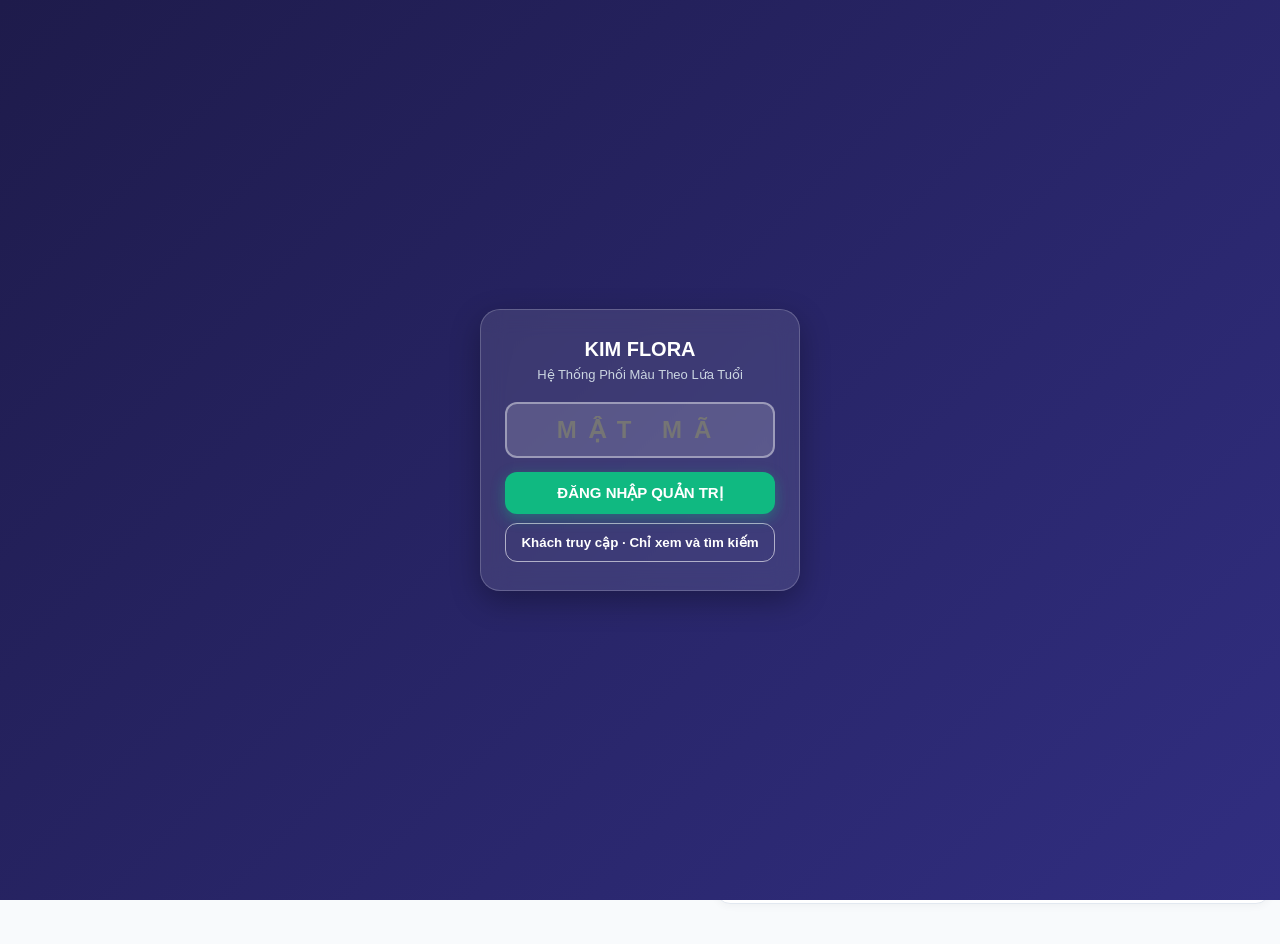
==== commit 3c710b9d: "Gộp vòng màu và thu gọn bảng phối" ====
--- a/index.html
+++ b/index.html
@@ -141,7 +141,7 @@
             max-width: 1440px;
             margin: 0 auto;
             display: grid;
-            grid-template-columns: 320px 350px 1fr;
+            grid-template-columns: minmax(0, 25fr) minmax(0, 30fr) minmax(0, 45fr);
             gap: 14px;
             align-items: start;
         }
@@ -2192,73 +2192,69 @@
     <div class="layout">
         <!-- CỘT 1: BÁNH XE MÀU & NHẬP MÃ -->
         <div class="card wheel-wrap">
-            <div class="card-title" style="width: 100%;">Bánh Xe &amp; Nhập Màu</div>
-            <div class="badge-target" id="activeRoleNotice">Đang chọn cho: Màu chủ đạo (giấy gói)</div>
-            
-            <canvas id="colorWheel" width="240" height="240"></canvas>
-
-            <div class="manual-input-box">
-                <div>
-                    <div class="input-title">Mã màu HEX:</div>
-                    <div class="input-row" style="margin-top: 3px;">
-                        <input type="color" id="hexPicker" value="#F3D36A" onchange="onColorPickerChange(this.value)">
-                        <input type="text" id="hexTextInput" placeholder="#FFFFFF hoặc FFFFFF" maxlength="9">
-                        <button class="btn-input-apply" onclick="applyCustomHex()">Gán</button>
-                    </div>
-                </div>
-
-                <div>
-                    <div class="input-title">Mã màu Pantone (PMS / TCX):</div>
-                    <div class="input-row" style="margin-top: 3px;">
-                        <input type="text" id="pantoneInput" list="pantoneSuggestions" placeholder="Peach Fuzz, 185 C, Warm Red...">
-                        <datalist id="pantoneSuggestions"></datalist>
-                        <button class="btn-input-apply" onclick="applyPantoneCode()">Tìm</button>
-                    </div>
-                    <div id="pantoneFeedback" style="font-size: 11px; color: var(--muted); margin-top: 3px; display: none;"></div>
-                </div>
-            </div>
-
-            <!-- KHỐI MỚI: BÁNH XE PHỐI MÀU KIỂU ADOBE — TÁCH RIÊNG -->
-            <div class="kf-adobe-wheel-panel" aria-label="Bánh xe phối màu kiểu Adobe">
-                <div class="kf-adobe-wheel-head">
-                    <div>
-                        <div class="kf-adobe-wheel-title">Bánh Xe Phối Màu</div>
-                        <div class="kf-adobe-wheel-subtitle">Chọn màu gốc hoặc nhập HEX → tự tạo màu theo nguyên tắc phối đã chọn.</div>
-                    </div>
-                </div>
-
-                <div class="kf-adobe-base-row">
-                    <input type="color" id="kfAdobeBasePicker" class="kf-adobe-base-picker" value="#F3D36A" aria-label="Chọn màu gốc">
-                    <input type="text" id="kfAdobeBaseInput" class="kf-adobe-base-input" value="#F3D36A" maxlength="7" placeholder="#FFFFFF" aria-label="Mã HEX màu gốc">
-                    <button type="button" class="kf-adobe-base-btn" onclick="kfAdobeApplyBaseInput()">Áp dụng</button>
-                </div>
-
+            <div class="card-title">Bộ chọn màu</div>
+            <div class="badge-target" id="activeRoleNotice" aria-live="polite"></div>
+            <div class="kf-adobe-wheel-panel">
                 <div class="kf-adobe-harmony-row">
                     <label class="kf-adobe-harmony-label" for="kfAdobeHarmony">Nguyên tắc phối màu</label>
                     <select id="kfAdobeHarmony" aria-label="Nguyên tắc phối màu">
+                        <option value="free">Chọn màu tự do</option>
                         <option value="analogous">Analogous · Tương đồng</option>
                         <option value="monochromatic">Monochromatic · Đơn sắc</option>
                         <option value="triad">Triad · Bộ ba</option>
                         <option value="complementary">Complementary · Bổ túc</option>
                         <option value="split">Split complementary · Bổ túc bộ ba</option>
                         <option value="double-split">Double split complementary · Bổ túc kép</option>
-                        <option value="square">Square · Vuông</option>
+                        <option value="square">Tetradic · Bổ túc bốn màu</option>
                         <option value="compound">Compound · Hỗn hợp</option>
                         <option value="shades">Shades · Sắc độ</option>
                     </select>
                 </div>
 
+                <div class="kf-wheel-options">
+                    <label for="kfHarmonyCount">Số màu</label>
+                    <select id="kfHarmonyCount">
+                        <option>3</option><option selected>5</option><option>6</option>
+                    </select>
+                    <label for="kfColorMood">Cảm xúc</label>
+                    <select id="kfColorMood">
+                        <option value="">Chọn cảm xúc</option>
+                        <option value="#DDAAB9">Dịu nhẹ</option>
+                        <option value="#754255">Sang trọng</option>
+                        <option value="#526052">Trầm nghệ thuật</option>
+                        <option value="#F0AC43">Tươi sáng</option>
+                        <option value="#EBC3CD">Hàn Quốc nhẹ nhàng</option>
+                        <option value="#A94948">Cổ điển</option>
+                        <option value="#968050">Cao cấp</option>
+                    </select>
+                </div>
                 <div class="kf-adobe-wheel-stage">
                     <canvas id="kfAdobeWheel" width="280" height="280"></canvas>
                 </div>
 
                 <div id="kfAdobeHarmonyResult" class="kf-adobe-harmony-result"></div>
                 <div class="kf-adobe-adjustments">
-                    <label>Độ sáng/tối <input id="kfAdobeLightness" type="range" min="5" max="95" value="50"><span id="kfAdobeLightnessValue">50%</span></label>
+                    <label>Độ sáng/tối <input id="kfAdobeLightness" type="range" min="0" max="100" value="50"><span id="kfAdobeLightnessValue">50%</span></label>
                     <label>Độ đậm/nhạt <input id="kfAdobeSaturation" type="range" min="0" max="100" value="60"><span id="kfAdobeSaturationValue">60%</span></label>
-                    <button type="button" class="kf-adobe-base-btn" onclick="kfAdobeApplyAdjustments()">Áp dụng chỉnh màu</button>
+
                 </div>
-                <div id="kfAdobeStatus" class="kf-adobe-status">Màu gốc: #F3D36A · Chọn một nguyên tắc để xem bộ màu tự động.</div>
+                <div id="kfAdobeStatus" class="kf-adobe-status" aria-live="polite"></div>
+                <label for="hexTextInput">Mã màu HEX</label>
+                <div class="input-row">
+                    <input type="color" id="hexPicker" value="#F3D36A" aria-label="Chọn màu gốc">
+                    <input type="text" id="hexTextInput" maxlength="7" value="#F3D36A">
+                </div>
+                <label for="pantoneInput">Mã màu Pantone</label>
+                <div class="input-row">
+                    <input type="text" id="pantoneInput" list="pantoneSuggestions" placeholder="Mã Pantone">
+                    <datalist id="pantoneSuggestions"></datalist>
+                    <button type="button" class="palette-action-btn soft" onclick="applyPantoneCode()">Tìm</button>
+                </div>
+                <div id="pantoneFeedback" class="kf-adobe-status" role="status" style="display:none"></div>
+                <div class="palette-save-row">
+                    <button type="button" class="palette-action-btn success" onclick="applyCustomHex()">Áp dụng</button>
+                    <button type="button" class="palette-action-btn soft" id="kfAddWheelColor">Thêm vào bảng phối</button>
+                </div>
             </div>
         </div>
 
@@ -2270,7 +2266,7 @@
             <div class="palette-save-panel">
                 <div style="font-size:12px;font-weight:800;color:#1e1b4b;margin-bottom:7px;">Lưu & quản lý bộ màu đang chọn</div>
                 <div class="palette-save-row">
-                    <button class="palette-action-btn success" type="button" onclick="saveCurrentPaletteAsNew()">Lưu nhóm màu này</button>
+                    <button class="palette-action-btn success" type="button" onclick="saveCurrentPaletteAsNew()">Lưu bộ màu</button>
                     <button class="palette-action-btn soft" type="button" onclick="openSavedPaletteArea()">Xem bảng màu đã lưu</button>
                 </div>
                 <div id="paletteEditStatus" class="palette-edit-status"></div>
@@ -2293,15 +2289,15 @@
 
             <!-- TAB 1: 72 CÔNG THỨC PHỐI MÀU THEO LỨA TUỔI VÀ DỊP -->
             <div id="tab-age-palette">
-                <div class="saved-palettes-box" id="savedPalettesArea">
+                <details class="saved-palettes-box" id="savedPalettesArea">
+                    <summary>Bảng màu tui đã lưu</summary>
                     <div class="saved-palettes-head">
                         <div>
-                            <div style="font-size:13px;font-weight:800;color:#1e1b4b;">Bảng màu tui đã lưu</div>
                         </div>
                         <button class="palette-action-btn neutral" type="button" onclick="restorePresetPalettes()">Khôi phục 72 bộ gốc</button>
                     </div>
                     <div class="saved-palettes-list" id="savedPalettesContainer"></div>
-                </div>
+                </details>
 
                 <input type="text" class="search-bar" id="searchAgeFormula" placeholder="Tìm theo mã (P01-P72), loại hoa, cảm giác, đối tượng..." oninput="renderAgeFormulas()">
                 
@@ -2417,7 +2413,7 @@
 
             <!-- TAB RIÊNG: THƯ VIỆN PANTONE 1.089 MÃ -->
             <div id="tab-pantone" style="display: none;">
-                <details open id="pantoneLibraryDetails" class="pantone-library-panel" ontoggle="if(this.open){renderPantoneLibrary();}">
+                <details open id="pantoneLibraryDetails" class="pantone-library-panel" ontoggle="if(this.open && typeof renderPantoneLibrary === 'function'){renderPantoneLibrary();}">
                     <summary>Pantone 1.089 mã · tra theo HỌ MÀU × Sáng / Dịu / Trung tính / Pha xám / Đậm / Rực</summary>
                     <div class="pantone-note">
                         Bảng này giữ nguyên hệ 192 màu phía dưới và bổ sung thư viện Pantone riêng. Phân nhóm là cách phân loại thực hành theo cảm giác thị giác từ tài liệu nguồn, không phải hệ phân loại chính thức của Pantone. Ô màu trên web là mô phỏng gần đúng từ CMYK để tra cứu trên màn hình; khi cần màu chuẩn in ấn vẫn phải đối chiếu ấn phẩm Pantone hiện hành.
@@ -10586,48 +10582,7 @@
             });
         }
 
-        const canvas = document.getElementById('colorWheel');
-        const ctx = canvas.getContext('2d', { willReadFrequently: true });
         const activeRoleNotice = document.getElementById('activeRoleNotice');
-
-        function drawWheel() {
-            const cx = canvas.width / 2;
-            const cy = canvas.height / 2;
-            const rings = 8;
-            const segs = 36;
-            const rOut = 110;
-            const rIn = 18;
-
-            ctx.clearRect(0, 0, canvas.width, canvas.height);
-
-            for (let ring = 0; ring < rings; ring++) {
-                const r1 = rIn + (rOut - rIn) * (ring / rings);
-                const r2 = rIn + (rOut - rIn) * ((ring + 1) / rings);
-                const l = 92 - (ring * 8);
-
-                for (let s = 0; s < segs; s++) {
-                    const a1 = (s * 2 * Math.PI) / segs;
-                    const a2 = ((s + 1) * 2 * Math.PI) / segs;
-                    const hue = (s / segs) * 360;
-
-                    ctx.beginPath();
-                    ctx.arc(cx, cy, r2, a1, a2);
-                    ctx.arc(cx, cy, r1, a2, a1, true);
-                    ctx.closePath();
-
-                    ctx.fillStyle = `hsl(${hue}, 85%, ${l}%)`;
-                    ctx.fill();
-                    ctx.strokeStyle = '#ffffff';
-                    ctx.lineWidth = 1;
-                    ctx.stroke();
-                }
-            }
-
-            ctx.beginPath();
-            ctx.arc(cx, cy, rIn, 0, 2 * Math.PI);
-            ctx.fillStyle = '#ffffff';
-            ctx.fill();
-        }
 
         function renderRolesList() {
             const wrap = document.getElementById('rolesGroup');
@@ -10926,7 +10881,10 @@
             renderSavedPalettes();
             if (doScroll) {
                 const el = document.getElementById('savedPalettesArea');
-                if (el) el.scrollIntoView({ behavior: 'smooth', block: 'start' });
+                if (el) {
+                    el.open = true;
+                    el.scrollIntoView({ behavior: 'smooth', block: 'start' });
+                }
             }
         }
 
@@ -10980,21 +10938,10 @@
             activeRoleNotice.textContent = `Đã nạp bộ phối: ${formula.id} (${formula.style})`;
         }
 
-        function onColorPickerChange(val) {
-            document.getElementById('hexTextInput').value = val.toUpperCase();
-            applyHexColor(val.toUpperCase());
-        }
-
         function applyCustomHex() {
-            let val = (document.getElementById('hexTextInput').value || '').trim();
-            if (!val) return;
-            if (!val.startsWith('#')) val = '#' + val;
-            
-            if (/^#([A-Fa-f0-9]{3}){1,2}$/.test(val)) {
-                applyHexColor(val.toUpperCase());
-            } else {
-                alert('Mã HEX không hợp lệ!');
-            }
+            const hex = kfAdobeNormalizeHex(document.getElementById('hexTextInput').value);
+            if (!hex) return alert('Mã HEX không hợp lệ!');
+            applyHexColor(hex);
         }
 
         function applyPantoneCode() {
@@ -11014,38 +10961,17 @@
                 if (matches.length) {
                     feedback.innerHTML = `Chưa có khớp chính xác. Gợi ý: ${matches.map(x => `<b>${pantoneDisplayCode(x)}</b>`).join(' · ')}`;
                 } else {
-                    feedback.innerHTML = `Không tìm thấy <b>${raw}</b> trong thư viện 1.089 mã PC/CMYK.`;
+                    feedback.innerHTML = `Không tìm thấy <b>${escapeHtmlSafe(raw)}</b> trong thư viện 1.089 mã PC/CMYK.`;
                 }
                 return;
             }
 
             const hex = item.kfCustom && item.hex ? item.hex : cmykToApproxHex(item.c, item.m, item.y, item.k);
             document.getElementById('pantoneInput').value = pantoneDisplayCode(item);
-            applyHexColor(hex);
+            kfAdobeSetBase(hex);
             feedback.style.display = 'block';
             feedback.innerHTML = `<b>${pantoneDisplayCode(item)}</b> · ${item.group} · C:${item.c} M:${item.m} Y:${item.y} K:${item.k} · HEX mô phỏng ${hex}`;
         }
-
-        canvas.addEventListener('click', (e) => {
-            const rect = canvas.getBoundingClientRect();
-            const x = (e.clientX - rect.left) * (canvas.width / rect.width);
-            const y = (e.clientY - rect.top) * (canvas.height / rect.height);
-            const cx = canvas.width / 2, cy = canvas.height / 2;
-            const dx = x - cx, dy = y - cy;
-            const radius = Math.sqrt(dx * dx + dy * dy);
-            const outer = 110;
-            const inner = 18;
-            if (radius > outer || radius < inner) return;
-            const segs = 36, rings = 8;
-            const angle = (Math.atan2(dy, dx) + Math.PI * 2) % (Math.PI * 2);
-            const seg = Math.min(segs - 1, Math.floor(angle / (Math.PI * 2) * segs));
-            const ring = Math.min(rings - 1, Math.floor((radius - inner) / (outer - inner) * rings));
-            const hue = seg / segs * 360;
-            const light = 92 - ring * 8;
-            const hex = kfAdobeHslToHex(hue, 85, light);
-            applyHexColor(hex);
-        });
-
 
         // MÁY TÍNH MẺ PHA – DÙNG TRỰC TIẾP 72 MÀU PHA CHẾ ĐÃ CÓ TRONG colorMapData
         function getMixColorData() {
@@ -11510,12 +11436,13 @@
                         </div>
                     </div>
 
-                    <div class="palette-details">
+                    <details class="palette-details" name="kf-palette-details">
+                        <summary>Xem chi tiết</summary>
                         <div><b>Gợi ý hoa:</b> ${item.main_flower_sugg} + ${item.sub_flower_sugg}</div>
                         <div><b>Tỷ lệ khối:</b> ${item.ratio} | <b>Dáng:</b> ${item.product}</div>
                         <div><b>Cảm xúc:</b> ${item.feeling}</div>
                         <div><b>Cần tránh:</b> <span style="color:#b91c1c;">${item.avoid}</span></div>
-                    </div>
+                    </details>
                 `;
                 box.appendChild(card);
             });
@@ -11527,8 +11454,8 @@
         const kfAdobeCtx = kfAdobeCanvas ? kfAdobeCanvas.getContext('2d') : null;
         if (kfAdobeCanvas && kfAdobeCtx) { kfAdobeCanvas.width = 560; kfAdobeCanvas.height = 560; kfAdobeCtx.setTransform(2,0,0,2,0,0); }
         const kfAdobeHarmonySelect = document.getElementById('kfAdobeHarmony');
-        const kfAdobeBaseInput = document.getElementById('kfAdobeBaseInput');
-        const kfAdobeBasePicker = document.getElementById('kfAdobeBasePicker');
+        const kfAdobeBaseInput = document.getElementById('hexTextInput');
+        const kfAdobeBasePicker = document.getElementById('hexPicker');
         const kfAdobeResult = document.getElementById('kfAdobeHarmonyResult');
         const kfAdobeStatus = document.getElementById('kfAdobeStatus');
 
@@ -11624,7 +11551,14 @@
                 case 'compound': specs=[[0,0,0,'Màu chủ'],[30,-8,4,'Màu hỗ trợ'],[-15,-15,20,'Màu sáng'],[180,0,0,'Chuyển tiếp'],[180,-15,-20,'Màu sâu'],[210,8,-4,'Hoa chính'],[45,-20,-8,'Màu phụ nhấn']]; break;
                 case 'analogous': default: specs=[[-30,0,0,'Màu chủ'],[-15,0,0,'Màu hỗ trợ'],[-15,-18,22,'Màu sáng'],[0,0,0,'Chuyển tiếp'],[15,-15,-22,'Màu sâu'],[15,0,0,'Hoa chính'],[30,-15,-5,'Màu phụ nhấn']];
             }
-            return specs.map(([dh,ds,dl,role],i)=>({hex: i===2 ? baseHex : make(dh,ds,dl), role}));
+            if (rule === 'free') return [{hex: baseHex, role: 'Màu gốc'}];
+            const count = Number(document.getElementById('kfHarmonyCount').value);
+            const order = rule === 'analogous' ? [3, 0, 5, 1, 4, 6, 2]
+                : rule === 'complementary' ? [0, 1, 4, 2, 3, 5, 6] : [0, 1, 3, 5, 2, 4, 6];
+            return order.slice(0, count).map((index, position) => {
+                const [dh, ds, dl] = specs[index];
+                return {hex: position === 0 ? baseHex : make(dh, ds, dl), role: position === 0 ? 'Màu gốc' : 'Màu ' + (position + 1)};
+            });
         }
 
         function kfAdobePointForHex(hex, radius) {
@@ -11634,30 +11568,32 @@
             return {x:140+Math.cos(angle)*rr, y:140+Math.sin(angle)*rr};
         }
 
+        let kfWheelBackground;
         function kfAdobeDrawWheel(colors) {
             if(!kfAdobeCtx)return;
             const size=280, pixelSize=560;
             const cx=size/2, cy=size/2, radius=size/2-2;
-            const image=kfAdobeCtx.createImageData(pixelSize,pixelSize);
-            const data=image.data;
-
-            for(let y=0;y<pixelSize;y++){
-                for(let x=0;x<pixelSize;x++){
-                    const lx=x/2, ly=y/2;
-                    const dx=lx-cx, dy=ly-cy;
-                    const rr=Math.sqrt(dx*dx+dy*dy);
-                    const idx=(y*pixelSize+x)*4;
-                    if(rr>radius){ data[idx+3]=0; continue; }
-
-                    const sat=kfAdobeClamp(rr/radius,0,1);
-                    const hue=((Math.atan2(dy,dx)*180/Math.PI)+90+360)%360;
-                    const rgb=kfAdobeHexToRgb(kfAdobeHslToHex(hue,sat*100,50));
-                    data[idx]=rgb.r; data[idx+1]=rgb.g; data[idx+2]=rgb.b; data[idx+3]=255;
+            if (!kfWheelBackground) {
+                const image=kfAdobeCtx.createImageData(pixelSize,pixelSize);
+                const data=image.data;
+
+                for(let y=0;y<pixelSize;y++){
+                    for(let x=0;x<pixelSize;x++){
+                        const lx=x/2, ly=y/2;
+                        const dx=lx-cx, dy=ly-cy;
+                        const rr=Math.sqrt(dx*dx+dy*dy);
+                        const idx=(y*pixelSize+x)*4;
+                        if(rr>radius){ data[idx+3]=0; continue; }
+
+                        const sat=kfAdobeClamp(rr/radius,0,1);
+                        const hue=((Math.atan2(dy,dx)*180/Math.PI)+90+360)%360;
+                        const rgb=kfAdobeHexToRgb(kfAdobeHslToHex(hue,sat*100,50));
+                        data[idx]=rgb.r; data[idx+1]=rgb.g; data[idx+2]=rgb.b; data[idx+3]=255;
+                    }
                 }
+                kfWheelBackground = image;
             }
-            kfAdobeCtx.putImageData(image,0,0);
-
-            const basePoint=kfAdobePointForHex(kfAdobeBaseHex,radius);
+            kfAdobeCtx.putImageData(kfWheelBackground,0,0);
             const points=colors.map(c=>kfAdobePointForHex(c.hex,radius));
 
             // Đường nối theo bộ phối — tạo cảm giác giống bánh xe Adobe.
@@ -11676,7 +11612,7 @@
             // Điểm màu: viền trắng + viền xám, giống marker của công cụ phối màu.
             colors.forEach((c,i)=>{
                 const p=points[i];
-                const isBase=c.hex===kfAdobeBaseHex;
+                const isBase=i===kfAdobeSelectedSwatchIndex;
                 kfAdobeCtx.beginPath();
                 kfAdobeCtx.arc(p.x,p.y,isBase?9:8,0,Math.PI*2);
                 kfAdobeCtx.fillStyle=c.hex;
@@ -11692,9 +11628,6 @@
             });
         }
 
-        // Thứ tự 7 màu luôn khớp 7 vị trí trên bó hoa.
-        // Thứ tự ô phối màu đúng với thứ tự 7 vị trí đang hiển thị trong bảng vai trò.
-        const kfAdobeRoleMap=['wrapper','sub_flower','light_color','link_flower','deep_color','main_flower','accent_color'];
         let kfAdobeHarmonyCurrent=[];
         let kfAdobeSelectedSwatchIndex=0;
 
@@ -11702,8 +11635,8 @@
             if(!kfAdobeCanvas)return;
             const rule=kfAdobeHarmonySelect ? kfAdobeHarmonySelect.value : 'analogous';
             kfAdobeHarmonyCurrent=kfAdobeHarmonyColors(kfAdobeBaseHex,rule).map(c=>({...c}));
-            // Bánh xe Nguyên tắc phối màu hoạt động độc lập; không ghi đè 7 vị trí phối màu bó hoa.
-            kfAdobeSelectedSwatchIndex=2; // Màu gốc nằm ở ô thứ 3.
+            kfAdobeSelectedSwatchIndex=0;
+            document.getElementById('kfHarmonyCount').disabled = rule === 'free';
             kfAdobeDrawWheel(kfAdobeHarmonyCurrent);
             kfAdobeRenderSwatches();
             kfAdobeSetAdjustmentSource(kfAdobeHarmonyCurrent[kfAdobeSelectedSwatchIndex]?.hex || kfAdobeBaseHex);
@@ -11724,7 +11657,7 @@
                 const selectedHex=kfAdobeHarmonyCurrent[i].hex;
                 kfAdobeSetAdjustmentSource(selectedHex);
                 kfAdobeDrawWheel(kfAdobeHarmonyCurrent);
-                kfAdobeRenderSwatches();
+                kfAdobeResult.querySelectorAll('button').forEach((button, index) => button.setAttribute('aria-pressed', index === i));
                 kfAdobeUpdateStatus();
             }));
         }
@@ -11741,99 +11674,104 @@
             if(!kfAdobeStatus)return;
             const selected=kfAdobeHarmonyCurrent[kfAdobeSelectedSwatchIndex];
             const ruleName=kfAdobeHarmonySelect ? kfAdobeHarmonySelect.options[kfAdobeHarmonySelect.selectedIndex].text : '';
-            kfAdobeStatus.innerHTML=`Đang chọn: <b>${selected?.role || 'Màu gốc'} ${selected?.hex || kfAdobeBaseHex}</b> · ${ruleName}`;
-        }
-
-        function kfAdobeSetBase(hex, rerender=true) {
+            if (selected) {
+                kfAdobeBaseInput.value = selected.hex;
+                kfAdobeBasePicker.value = selected.hex;
+            }
+            const name = selected && typeof meaningLibraryData !== 'undefined'
+                ? meaningLibraryData.find(item => item.hex?.toUpperCase() === selected.hex)?.name : '';
+            kfAdobeStatus.textContent = [name || selected?.role, selected?.hex, ruleName].filter(Boolean).join(' · ');
+        }
+
+        function kfAdobeSetBase(hex) {
             const normalized=kfAdobeNormalizeHex(hex);
             if(!normalized)return false;
             kfAdobeBaseHex=normalized;
             if(kfAdobeBaseInput)kfAdobeBaseInput.value=normalized;
             if(kfAdobeBasePicker)kfAdobeBasePicker.value=normalized;
-            if(rerender)kfAdobeRender();
+            kfAdobeRender();
             return true;
         }
 
-        function kfAdobeApplyBaseInput() {
-            const value=kfAdobeNormalizeHex(kfAdobeBaseInput ? kfAdobeBaseInput.value : '');
-            if(!value){
-                alert('Mã HEX không hợp lệ! Ví dụ: #F3D36A');
+        function kfAdobeSyncFromExistingHex(hex) {
+            kfAdobeSetBase(hex);
+        }
+
+        kfAdobeBasePicker.addEventListener('input', event => kfAdobeSetBase(event.target.value));
+        kfAdobeBaseInput.addEventListener('keydown', event => {
+            if (event.key === 'Enter') kfAdobeSetBase(kfAdobeBaseInput.value);
+        });
+        kfAdobeBaseInput.addEventListener('change', () => {
+            const value = kfAdobeNormalizeHex(kfAdobeBaseInput.value);
+            if (value && value !== kfAdobeHarmonyCurrent[kfAdobeSelectedSwatchIndex]?.hex) kfAdobeSetBase(value);
+        });
+        kfAdobeHarmonySelect.addEventListener('change', kfAdobeRender);
+        document.getElementById('kfHarmonyCount').addEventListener('change', kfAdobeRender);
+        document.getElementById('kfColorMood').addEventListener('change', event => {
+            if (!event.target.value) return;
+            if (kfAdobeHarmonySelect.value === 'free') kfAdobeHarmonySelect.value = 'analogous';
+            kfAdobeSetBase(event.target.value);
+        });
+
+        function kfWheelPosition(event) {
+            const rect = kfAdobeCanvas.getBoundingClientRect();
+            return {
+                x: (event.clientX - rect.left) * 280 / rect.width,
+                y: (event.clientY - rect.top) * 280 / rect.height
+            };
+        }
+
+        function kfMoveWheelColor(point, index) {
+            const dx = point.x - 140, dy = point.y - 140;
+            const sat = Math.min(100, Math.hypot(dx, dy) / 138 * 100);
+            const hue = (Math.atan2(dy, dx) * 180 / Math.PI + 450) % 360;
+            const light = kfAdobeHexToHsl(kfAdobeHarmonyCurrent[index].hex).l;
+            const color = kfAdobeHslToHex(hue, sat, light);
+            if (index === 0) {
+                kfAdobeSetBase(color);
                 return;
             }
-            kfAdobeSetBase(value,true);
-        }
-
-        function kfAdobeSyncFromExistingHex(hex) {
-            if(kfAdobeNormalizeHex(hex)) kfAdobeSetBase(hex,true);
-        }
-
-        if(kfAdobeBasePicker){
-            kfAdobeBasePicker.addEventListener('input',e=>kfAdobeSetBase(e.target.value,true));
-            kfAdobeBasePicker.addEventListener('change',e=>kfAdobeSetBase(e.target.value,true));
-        }
-        if(kfAdobeBaseInput){
-            kfAdobeBaseInput.addEventListener('keydown',e=>{
-                if(e.key==='Enter') kfAdobeApplyBaseInput();
+            kfAdobeHarmonyCurrent[index].hex = color;
+            kfAdobeSelectedSwatchIndex = index;
+            kfAdobeSetAdjustmentSource(color);
+            kfAdobeDrawWheel(kfAdobeHarmonyCurrent);
+            kfAdobeRenderSwatches();
+            kfAdobeUpdateStatus();
+        }
+
+        let kfDraggedColor = null;
+        kfAdobeCanvas.addEventListener('pointerdown', event => {
+            if (!event.isPrimary || event.button !== 0) return;
+            const point = kfWheelPosition(event);
+            const distances = kfAdobeHarmonyCurrent.map(({hex}) => {
+                const anchor = kfAdobePointForHex(hex, 138);
+                return Math.hypot(anchor.x - point.x, anchor.y - point.y);
             });
-            kfAdobeBaseInput.addEventListener('input',e=>{
-                const value=kfAdobeNormalizeHex(e.target.value);
-                if(value && kfAdobeBasePicker)kfAdobeBasePicker.value=value;
-            });
-        }
-        if(kfAdobeHarmonySelect){
-            kfAdobeHarmonySelect.addEventListener('change',kfAdobeRender);
-        }
-        if(kfAdobeCanvas){
-            const kfAdobePickFromWheel=(event)=>{
-                const rect=kfAdobeCanvas.getBoundingClientRect();
-                const scaleX=280/rect.width;
-                const scaleY=280/rect.height;
-                const x=(event.clientX-rect.left)*scaleX;
-                const y=(event.clientY-rect.top)*scaleY;
-                const cx=kfAdobeCanvas.width/2, cy=kfAdobeCanvas.height/2;
-                const radius=kfAdobeCanvas.width/2-2;
-                const dx=x-cx, dy=y-cy;
-                const rr=Math.sqrt(dx*dx+dy*dy);
-                if(rr>radius)return;
-                const hue=((Math.atan2(dy,dx)*180/Math.PI)+90+360)%360;
-                const sat=kfAdobeClamp(rr/radius,0,1)*100;
-                const hex=kfAdobeHslToHex(hue,sat,50);
-                kfAdobeSetBase(hex,true);
-                const lh=document.getElementById('kfAdobeLightness'), sh=document.getElementById('kfAdobeSaturation');
-                const hsl=kfAdobeHexToHsl(hex);
-                if(lh)lh.value=Math.round(hsl.l); if(sh)sh.value=Math.round(hsl.s);
-                const lv=document.getElementById('kfAdobeLightnessValue'), sv=document.getElementById('kfAdobeSaturationValue');
-                if(lv)lv.textContent=Math.round(hsl.l)+'%'; if(sv)sv.textContent=Math.round(hsl.s)+'%';
-            };
-            kfAdobeCanvas.addEventListener('click',kfAdobePickFromWheel);
-            kfAdobeCanvas.addEventListener('pointerdown',e=>{
-                if(e.pointerType==='touch')kfAdobePickFromWheel(e);
-            });
-        }
-
-
+            const nearest = Math.min(...distances);
+            if (nearest > 12 && Math.hypot(point.x - 140, point.y - 140) > 138) return;
+            const index = nearest <= 12 ? distances.indexOf(nearest) : 0;
+            kfDraggedColor = {index, pointerId: event.pointerId};
+            kfAdobeCanvas.setPointerCapture(event.pointerId);
+            if (nearest > 12) kfMoveWheelColor(point, index);
+            else {
+                kfAdobeSelectedSwatchIndex = index;
+                kfAdobeSetAdjustmentSource(kfAdobeHarmonyCurrent[index].hex);
+                kfAdobeDrawWheel(kfAdobeHarmonyCurrent);
+                kfAdobeRenderSwatches();
+                kfAdobeUpdateStatus();
+            }
+        });
+        kfAdobeCanvas.addEventListener('pointermove', event => {
+            if (kfDraggedColor?.pointerId === event.pointerId) {
+                kfMoveWheelColor(kfWheelPosition(event), kfDraggedColor.index);
+            }
+        });
+        kfAdobeCanvas.addEventListener('lostpointercapture', () => { kfDraggedColor = null; });
 
         let kfAdobeAdjustmentSourceHsl = null;
         function kfAdobeSetAdjustmentSource(hex){
             kfAdobeAdjustmentSourceHsl = kfAdobeHexToHsl(hex);
             kfAdobeSyncAdjustmentControls(hex);
-        }
-        function kfAdobeApplyAdjustments() {
-            if(!kfAdobeHarmonyCurrent.length)return;
-            const index=kfAdobeSelectedSwatchIndex;
-            const current=kfAdobeHarmonyCurrent[index];
-            if(!current)return;
-            const hsl=kfAdobeAdjustmentSourceHsl || kfAdobeHexToHsl(current.hex);
-            const light=Number(document.getElementById('kfAdobeLightness')?.value ?? hsl.l);
-            const sat=Number(document.getElementById('kfAdobeSaturation')?.value ?? hsl.s);
-            const adjusted=kfAdobeHslToHex(hsl.h,sat,light);
-            // Chỉ cập nhật ô đang chọn trong bánh xe phối màu độc lập.
-            kfAdobeHarmonyCurrent[index]={...current,hex:adjusted};
-            kfAdobeDrawWheel(kfAdobeHarmonyCurrent);
-            kfAdobeRenderSwatches();
-            kfAdobeUpdateStatus();
-            // Giữ màu vừa chỉnh làm mốc để thao tác tiếp không bị cộng dồn sai.
-            kfAdobeAdjustmentSourceHsl=kfAdobeHexToHsl(adjusted);
         }
         function kfAdobePreviewAdjustment(){
             if(!kfAdobeHarmonyCurrent.length)return;
@@ -11844,8 +11782,12 @@
             const light=Number(document.getElementById('kfAdobeLightness')?.value ?? hsl.l);
             const sat=Number(document.getElementById('kfAdobeSaturation')?.value ?? hsl.s);
             const adjusted=kfAdobeHslToHex(hsl.h,sat,light);
-            // Xem trước màu trong bánh xe בלבד; không thay đổi bảng 7 vị trí bó hoa.
-            kfAdobeHarmonyCurrent[index]={...current,hex:adjusted};
+            if (index === 0) {
+                kfAdobeBaseHex = adjusted;
+                kfAdobeHarmonyCurrent = kfAdobeHarmonyColors(adjusted, kfAdobeHarmonySelect.value);
+            } else {
+                kfAdobeHarmonyCurrent[index] = {...current, hex: adjusted};
+            }
             kfAdobeDrawWheel(kfAdobeHarmonyCurrent);
             kfAdobeRenderSwatches();
             kfAdobeUpdateStatus();
@@ -12002,7 +11944,6 @@
 
         // Khởi động
         try { loadVisualColorLibrary(); } catch(e) {}
-        drawWheel();
         renderRolesList();
         if (typeof kfAdobeSyncFromExistingHex === 'function') {
             const kfAdobeInitialRole = flowerRoles.find(r => r.id === selectedRoleId);
@@ -12930,22 +12871,214 @@
  const clean=r=>({...row(r.hex,r.id),roles:Array.isArray(r.roles)?r.roles.filter(x=>roles.includes(x)):[],placements:Array.isArray(r.placements)?r.placements.filter(x=>places.includes(x)):[],custom:String(r.custom||''),percent:r.percent==null?null:Math.max(0,Math.min(100,Number(r.percent)||0)),weight:String(r.weight||'')});
  const data=()=>flowerRoles.map(clean);
  const legacy=(colors,preset=false)=>ids.filter(id=>/^#[0-9a-f]{6}$/i.test(colors?.[id]||'')).map(id=>({...row(colors[id],id),placements:preset?({wrapper:['Giấy gói ngoài'],sub_flower:['Hoa phụ'],link_flower:['Giấy gói trong'],main_flower:['Hoa chính'],light_color:['Ruy băng'],deep_color:['Nơ']}[id]||[]):[]}));
- function load(rows,enabled=false){flowerRoles.splice(0,flowerRoles.length,...(rows.length?rows.map(clean):[row()]));ratio=!!enabled;selectRole(flowerRoles[0].id);}
+ function load(rows,enabled=false){locked.clear();openColorDetails=null;flowerRoles.splice(0,flowerRoles.length,...(rows.length?rows.map(clean):[row()]));ratio=!!enabled;selectRole(flowerRoles[0].id);}
  const el=(tag,txt)=>{const x=document.createElement(tag);if(txt!==undefined)x.textContent=txt;return x;};
  const btn=(txt,fn)=>{const x=el('button',txt);x.type='button';x.className='palette-action-btn soft';x.onclick=fn;return x;};
  const preset=()=>paletteEditState?.type==='preset';
  function stats(h){const [r,g,b]=hex(h).slice(1).match(/../g).map(x=>parseInt(x,16)/255),max=Math.max(r,g,b),min=Math.min(r,g,b),d=max-min,l=(max+min)/2;let hue=0;if(d)hue=60*(max===r?((g-b)/d+6)%6:max===g?(b-r)/d+2:(r-g)/d+4);return {h:hue,l:l*100,s:d?100*d/(1-Math.abs(2*l-1)):0};}
- function update(){const strip=document.getElementById('kfFlexStrip'),status=document.getElementById('kfFlexStatus'),analysis=document.getElementById('kfFlexAnalysis');if(!strip||!status||!analysis)return;const total=flowerRoles.reduce((n,r)=>n+(Number(r.percent)||0),0);strip.replaceChildren();flowerRoles.forEach(r=>{const c=el('div');c.style.background=r.hex;c.style.flex=String(ratio&&total>0?(Number(r.percent)||0):1);c.title=r.hex;strip.append(c);});status.textContent=ratio?'Tổng tỷ trọng: '+total+'%'+(total===100&&flowerRoles.every(r=>r.percent!=null)?'':' (chưa đủ hoặc vượt 100%)'):'';const a=flowerRoles.map(r=>stats(r.hex)),range=k=>Math.round(Math.max(...a.map(v=>v[k]))-Math.min(...a.map(v=>v[k]))),hs=a.filter(v=>v.s>=12).map(v=>v.h).sort((x,y)=>x-y),spread=hs.length<2?0:360-Math.max(...hs.map((h,i)=>(hs[(i+1)%hs.length]-h+360)%360));analysis.replaceChildren();const rows=[['Hòa sắc',hs.length<2?'Ít biến thiên sắc tướng':spread<=65?'Sắc tướng gần nhau':'Sắc tướng phân bố rộng hơn'],['Tương phản','Chênh lệch sáng HSL '+range('l')+' điểm; bão hòa '+range('s')+' điểm'],['Cân bằng',ratio&&total===100?'Có tỷ trọng dự kiến; cần xem bố cục thực tế':'Chưa đủ dữ liệu tỷ trọng và vị trí không gian'],['Thứ bậc',flowerRoles.filter(r=>r.roles?.includes('Chủ đạo')).length+' màu chủ đạo; '+flowerRoles.filter(r=>r.roles?.includes('Điểm nhấn')).length+' màu điểm nhấn'],['Nhịp điệu','Cần biết sự lặp lại và vị trí trong bố cục'],['Thống nhất',spread<=65?'Sắc tướng gần nhau có thể tạo liên kết':'Cần xem màu liên kết và bố cục'],['Độ phức tạp',new Set(flowerRoles.map(r=>r.hex)).size+' màu khác nhau'],['Trọng lượng thị giác','Phụ thuộc diện tích, vị trí, chất liệu và tương phản']];rows.forEach(([k,v])=>{const p=el('div');p.append(el('b',k+': '),document.createTextNode(v));analysis.append(p);});}
+ function update(){const strip=document.getElementById('kfFlexStrip'),status=document.getElementById('kfFlexStatus'),analysis=document.getElementById('kfFlexAnalysis');if(!strip||!status||!analysis)return;const total=flowerRoles.reduce((n,r)=>n+(Number(r.percent)||0),0);strip.replaceChildren();flowerRoles.forEach(r=>{const c=el('div');c.style.background=r.hex;c.style.flex=String(ratio&&total>0?(Number(r.percent)||0):1);c.title=r.hex;strip.append(c);});status.textContent=ratio?'Tổng tỷ trọng: '+total+'%'+(total===100&&flowerRoles.every(r=>r.percent!=null||locked.has(r.id))?'':' (chưa đủ hoặc vượt 100%)'):'';const a=flowerRoles.map(r=>stats(r.hex)),range=k=>Math.round(Math.max(...a.map(v=>v[k]))-Math.min(...a.map(v=>v[k]))),hs=a.filter(v=>v.s>=12).map(v=>v.h).sort((x,y)=>x-y),spread=hs.length<2?0:360-Math.max(...hs.map((h,i)=>(hs[(i+1)%hs.length]-h+360)%360));analysis.replaceChildren();const rows=[['Hòa sắc',hs.length<2?'Ít biến thiên sắc tướng':spread<=65?'Sắc tướng gần nhau':'Sắc tướng phân bố rộng hơn'],['Tương phản','Chênh lệch sáng HSL '+range('l')+' điểm; bão hòa '+range('s')+' điểm'],['Cân bằng',ratio&&total===100?'Có tỷ trọng dự kiến; cần xem bố cục thực tế':'Chưa đủ dữ liệu tỷ trọng và vị trí không gian'],['Thứ bậc',flowerRoles.filter(r=>r.roles?.includes('Chủ đạo')).length+' màu chủ đạo; '+flowerRoles.filter(r=>r.roles?.includes('Điểm nhấn')).length+' màu điểm nhấn'],['Nhịp điệu','Cần biết sự lặp lại và vị trí trong bố cục'],['Thống nhất',spread<=65?'Sắc tướng gần nhau có thể tạo liên kết':'Cần xem màu liên kết và bố cục'],['Độ phức tạp',new Set(flowerRoles.map(r=>r.hex)).size+' màu khác nhau'],['Trọng lượng thị giác','Phụ thuộc diện tích, vị trí, chất liệu và tương phản']];rows.forEach(([k,v])=>{const p=el('div');p.append(el('b',k+': '),document.createTextNode(v));analysis.append(p);});}
  function move(id,to){if(preset())return;const i=flowerRoles.findIndex(r=>r.id===id);if(i<0||to<0||to>=flowerRoles.length)return;const [r]=flowerRoles.splice(i,1);flowerRoles.splice(to,0,r);renderRolesList();}
- renderRolesList=function(){box.replaceChildren();const toolbar=el('div');toolbar.className='kf-flex-tools';toolbar.style.cssText='display:flex;gap:5px;flex-wrap:wrap';toolbar.append(btn('+ Thêm màu',()=>{if(preset())return alert('Lưu thành bộ mới để thay đổi số màu của công thức gốc.');const r=row();flowerRoles.push(r);selectRole(r.id);}),btn('Bộ màu mới',()=>{cancelPaletteEdit(false);load([row()]);}));const check=el('input');check.type='checkbox';check.checked=ratio;check.onchange=()=>{ratio=check.checked;renderRolesList();};const lab=el('label');lab.append(check,' Dùng tỷ trọng');toolbar.append(lab);box.append(toolbar);const strip=el('div');strip.id='kfFlexStrip';strip.style.cssText='display:flex;height:27px;border:1px solid #cbd5e1;border-radius:6px;overflow:hidden';box.append(strip);const status=el('div');status.id='kfFlexStatus';box.append(status);
- flowerRoles.forEach((r,i)=>{const c=el('div');c.className='role-card '+(r.id===selectedRoleId?'active':'');c.style.cssText='display:block;cursor:default';const head=el('div');head.style.cssText='display:flex;align-items:center;gap:4px;flex-wrap:wrap';const sw=el('span');sw.style.cssText='width:25px;height:25px;border:1px solid #cbd5e1;border-radius:5px;background:'+r.hex;const choose=btn('Màu '+(i+1)+' · '+r.hex,()=>selectRole(r.id));choose.style.flex='1';const grip=btn('↕',()=>{});grip.draggable=true;grip.title='Kéo đổi thứ tự';grip.ondragstart=e=>{drag=r.id;e.dataTransfer.setData('text/plain',r.id);};c.ondragover=e=>e.preventDefault();c.ondrop=e=>{e.preventDefault();if(drag)move(drag,i);drag=null;};head.append(sw,choose,grip,btn('↑',()=>move(r.id,i-1)),btn('↓',()=>move(r.id,i+1)),btn('×',()=>{if(preset()||flowerRoles.length===1)return;flowerRoles.splice(i,1);selectRole(flowerRoles[Math.min(i,flowerRoles.length-1)].id);}));c.append(head);
- function multi(title,opts,key){const d=el('details'),sum=el('summary',title+': '+(r[key]?.join(', ')||'Chưa chọn'));d.append(sum);opts.forEach(v=>{const l=el('label');l.style.cssText='display:inline-flex;gap:3px;margin:4px 8px 0 0;align-items:center';const x=el('input');x.type='checkbox';x.checked=r[key]?.includes(v);x.onchange=()=>{r[key]=x.checked?[...new Set([...(r[key]||[]),v])]:(r[key]||[]).filter(z=>z!==v);sum.textContent=title+': '+(r[key].join(', ')||'Chưa chọn');update();};l.append(x,v);d.append(l);});return d;}
- c.append(multi('Vai trò',roles,'roles'),multi('Phân bổ',places,'placements'));const input=el('input');input.type='text';input.placeholder='Vị trí khác (tùy chọn)';input.value=r.custom||'';input.style.cssText='width:100%;padding:5px;border:1px solid #cbd5e1;border-radius:5px';input.oninput=()=>r.custom=input.value;c.append(input);
- if(ratio){const l=el('label','Tỷ trọng (%) '),n=el('input');n.type='number';n.min=0;n.max=100;n.step=1;n.value=r.percent??'';n.style.width='65px';n.oninput=()=>{r.percent=n.value===''?null:Math.max(0,Math.min(100,Number(n.value)||0));update();};l.append(n);c.append(l);}
- const st=stats(r.hex),d=el('details');d.append(el('summary','Đặc tính màu'),el('div','Sáng HSL: '+Math.round(st.l)+'% · Bão hòa: '+Math.round(st.s)+'% · Sắc tướng: '+Math.round(st.h)+'°'));const w=el('select');['','Nhẹ','Trung bình','Nặng'].forEach(v=>{const o=el('option',v||'Trọng lượng: chưa xác định');o.value=v;w.append(o);});w.value=r.weight||'';w.onchange=()=>r.weight=w.value;d.append(w);const match=typeof meaningLibraryData!=='undefined'&&Array.isArray(meaningLibraryData)?meaningLibraryData.find(x=>hex(x.hex)===r.hex):null;if(match)d.append(el('div','Hồ sơ màu: '+match.name));c.append(d);box.append(c);});
- const det=el('details');det.append(el('summary','Phân tích bộ màu'));const a=el('div');a.id='kfFlexAnalysis';a.style.cssText='font-size:12px;line-height:1.55';det.append(a);box.append(det);update();};
- selectRole=function(id){const r=flowerRoles.find(x=>x.id===id)||flowerRoles[0];if(!r)return;selectedRoleId=r.id;activeRoleNotice.textContent='Đang chọn: Màu '+(flowerRoles.indexOf(r)+1);document.getElementById('hexTextInput').value=r.hex;document.getElementById('hexPicker').value=r.hex;renderRolesList();};
- applyHexColor=function(h){if(/^#[0-9a-f]{3}$/i.test(h))h='#'+h.slice(1).split('').map(x=>x+x).join('');if(!/^#[0-9a-f]{6}$/i.test(h))return;const r=flowerRoles.find(x=>x.id===selectedRoleId);if(!r)return;r.hex=hex(h);if(typeof kfAdobeSyncFromExistingHex==='function')kfAdobeSyncFromExistingHex(r.hex);selectRole(r.id);};
+ const locked = new Set();
+ let openColorDetails = null;
+ function addColor(value) {
+     if (preset()) return alert('Lưu thành bộ mới để thay đổi số màu của công thức gốc.');
+     const color = row(value);
+     flowerRoles.push(color);
+     selectRole(color.id);
+ }
+ function distributeRatios() {
+     const editable = flowerRoles.filter(color => !locked.has(color.id));
+     if (!editable.length) return;
+     const fixed = flowerRoles.filter(color => locked.has(color.id));
+     const remaining = 100 - fixed.reduce((total, color) => total + (color.percent ?? 0), 0);
+     if (remaining < 0) return alert('Tỷ lệ của các màu đã khóa vượt 100%.');
+     let assigned = 0;
+     editable.forEach((color, index) => {
+         const next = Math.round(remaining * (index + 1) / editable.length);
+         color.percent = next - assigned;
+         assigned = next;
+     });
+     ratio = true;
+     renderRolesList();
+ }
+ function syncWheelColors() {
+     const colors = kfAdobeHarmonyCurrent.map(color => color.hex);
+     if (!colors.length) return;
+     const start = colors.length === 1 || preset() ? Math.max(0, flowerRoles.findIndex(color => color.id === selectedRoleId)) : 0;
+     const editable = flowerRoles.slice(start).filter(color => !locked.has(color.id));
+     colors.forEach((value, index) => {
+         if (editable[index]) editable[index].hex = value;
+         else if (!preset()) flowerRoles.push(row(value));
+     });
+     renderRolesList();
+     activeRoleNotice.textContent = 'Đã đồng bộ từ vòng màu';
+ }
+ document.getElementById('kfAddWheelColor').onclick = () => {
+     const value = kfAdobeNormalizeHex(kfAdobeBaseInput.value);
+     if (value) addColor(value);
+     else alert('Mã HEX không hợp lệ!');
+ };
+ renderRolesList = function() {
+     box.replaceChildren();
+     const toolbar = el('div');
+     toolbar.className = 'kf-flex-tools';
+     toolbar.append(
+         btn('+ Thêm màu', () => addColor()),
+         btn('Bộ màu mới', () => { cancelPaletteEdit(false); load([row()]); }),
+         btn('Đồng bộ từ vòng màu', syncWheelColors),
+         btn('Tự phân bổ tỷ lệ', distributeRatios)
+     );
+     const check = el('input');
+     check.type = 'checkbox';
+     check.checked = ratio;
+     check.onchange = () => { ratio = check.checked; renderRolesList(); };
+     const label = el('label');
+     label.append(check, ' Dùng tỷ trọng');
+     toolbar.append(label);
+     const strip = el('div');
+     strip.id = 'kfFlexStrip';
+     const status = el('div');
+     status.id = 'kfFlexStatus';
+     box.append(toolbar, strip, status);
+
+     flowerRoles.forEach((r, i) => {
+         const card = el('div');
+         card.className = 'role-card kf-color-row' + (r.id === selectedRoleId ? ' active' : '');
+         const head = el('div');
+         head.className = 'kf-color-row-head';
+         const choose = btn('', () => selectRole(r.id));
+         choose.classList.add('kf-color-select');
+         choose.setAttribute('aria-pressed', String(r.id === selectedRoleId));
+         const swatch = el('span');
+         swatch.style.background = r.hex;
+         choose.append(swatch, el('span', 'Màu ' + (i + 1) + ' · ' + r.hex));
+         const role = el('span', r.roles?.join(', ') || 'Chưa chọn vai trò');
+         role.className = 'kf-row-role';
+         role.title = role.textContent;
+         const percent = el('input');
+         percent.type = 'number';
+         percent.min = 0;
+         percent.max = 100;
+         percent.step = 1;
+         percent.placeholder = '%';
+         percent.setAttribute('aria-label', 'Tỷ lệ màu ' + (i + 1) + ' (%)');
+         percent.value = ratio ? (r.percent ?? (locked.has(r.id) ? 0 : '')) : '';
+         percent.disabled = locked.has(r.id);
+         percent.oninput = () => {
+             r.percent = percent.value === '' ? null : Math.max(0, Math.min(100, Number(percent.value) || 0));
+             ratio = true;
+             check.checked = true;
+             update();
+         };
+         const lock = btn(locked.has(r.id) ? '🔒' : '🔓', () => {
+             if (locked.has(r.id)) locked.delete(r.id);
+             else locked.add(r.id);
+             renderRolesList();
+         });
+         lock.setAttribute('aria-label', 'Khóa màu ' + (i + 1));
+         lock.setAttribute('aria-pressed', String(locked.has(r.id)));
+         lock.title = locked.has(r.id) ? 'Mở khóa màu' : 'Khóa màu';
+         const details = el('div');
+         details.className = 'kf-color-details';
+         details.id = 'kfColorDetails-' + i;
+         details.hidden = openColorDetails !== r.id;
+         const more = btn('⋯', () => {
+             openColorDetails = details.hidden ? r.id : null;
+             for (const panel of box.querySelectorAll('.kf-color-details')) panel.hidden = panel !== details || openColorDetails === null;
+             for (const button of box.querySelectorAll('[aria-controls^="kfColorDetails-"]')) {
+                 button.setAttribute('aria-expanded', String(button === more && openColorDetails !== null));
+             }
+         });
+         more.setAttribute('aria-label', 'Chi tiết màu ' + (i + 1));
+         more.setAttribute('aria-controls', details.id);
+         more.setAttribute('aria-expanded', String(!details.hidden));
+         const up = btn('↑', () => move(r.id, i - 1));
+         up.title = 'Đưa màu lên';
+         up.disabled = preset() || i === 0;
+         const down = btn('↓', () => move(r.id, i + 1));
+         down.title = 'Đưa màu xuống';
+         down.disabled = preset() || i === flowerRoles.length - 1;
+         const remove = btn('×', () => {
+             flowerRoles.splice(i, 1);
+             selectRole(flowerRoles[Math.min(i, flowerRoles.length - 1)].id);
+         });
+         remove.title = 'Xóa màu';
+         remove.className = 'palette-action-btn danger';
+         remove.disabled = preset() || flowerRoles.length === 1 || locked.has(r.id);
+         head.append(choose, role, percent, more, lock, up, down, remove);
+         choose.draggable = !preset();
+         choose.ondragstart = event => { drag = r.id; event.dataTransfer.setData('text/plain', r.id); };
+         choose.ondragend = () => { drag = null; };
+         card.ondragover = event => { if (drag) event.preventDefault(); };
+         card.ondrop = event => { if (drag) { event.preventDefault(); move(drag, i); drag = null; } };
+
+         function options(title, values, key) {
+             const field = el('fieldset');
+             field.append(el('legend', title));
+             values.forEach(value => {
+                 const label = el('label');
+                 const checkbox = el('input');
+                 checkbox.type = 'checkbox';
+                 checkbox.checked = r[key]?.includes(value);
+                 checkbox.onchange = () => {
+                     const current = r[key] || [];
+                     r[key] = checkbox.checked ? [...current, value] : current.filter(entry => entry !== value);
+                     role.title = role.textContent = r.roles?.join(', ') || 'Chưa chọn vai trò';
+                     update();
+                 };
+                 label.append(checkbox, value);
+                 field.append(label);
+             });
+             return field;
+         }
+         details.append(options('Vai trò', roles, 'roles'), options('Phân bổ', places, 'placements'));
+         const custom = el('input');
+         custom.type = 'text';
+         custom.placeholder = 'Vị trí khác (tùy chọn)';
+         custom.setAttribute('aria-label', 'Vị trí khác');
+         custom.value = r.custom || '';
+         custom.oninput = () => { r.custom = custom.value; };
+         const st = stats(r.hex);
+         const weight = el('select');
+         weight.setAttribute('aria-label', 'Trọng lượng thị giác');
+         ['', 'Nhẹ', 'Trung bình', 'Nặng'].forEach(value => {
+             const option = el('option', value || 'Trọng lượng: chưa xác định');
+             option.value = value;
+             weight.append(option);
+         });
+         weight.value = r.weight || '';
+         weight.onchange = () => { r.weight = weight.value; };
+         details.append(custom, el('div', 'Sáng HSL: ' + Math.round(st.l) + '% · Bão hòa: ' + Math.round(st.s) + '% · Sắc tướng: ' + Math.round(st.h) + '°'), weight);
+         const profile = Array.isArray(meaningLibraryData) ? meaningLibraryData.find(item => item.hex?.toUpperCase() === r.hex) : null;
+         if (profile) details.append(el('div', 'Hồ sơ màu: ' + profile.name));
+         card.append(head, details);
+         box.append(card);
+     });
+     const analysis = el('details');
+     const output = el('div');
+     output.id = 'kfFlexAnalysis';
+     analysis.append(el('summary', 'Phân tích bộ màu'), output);
+     box.append(analysis);
+     update();
+ };
+ selectRole = function(id) {
+     const color = flowerRoles.find(entry => entry.id === id) || flowerRoles[0];
+     if (!color) return;
+     selectedRoleId = color.id;
+     activeRoleNotice.textContent = 'Đang chọn: Màu ' + (flowerRoles.indexOf(color) + 1);
+     kfAdobeSetBase(color.hex);
+     renderRolesList();
+ };
+ applyHexColor = function(value) {
+     const color = flowerRoles.find(entry => entry.id === selectedRoleId);
+     const normalized = kfAdobeNormalizeHex(value);
+     if (!color || !normalized) return;
+     if (locked.has(color.id)) return alert('Màu này đang khóa.');
+     color.hex = normalized;
+     renderRolesList();
+ };
+ const cancelEdit=cancelPaletteEdit;
+ cancelPaletteEdit=function(updateNotice=true){cancelEdit(updateNotice);if(updateNotice)renderRolesList();};
  const oldCommit=commitPaletteEdit,oldStartPreset=startEditPresetPalette,oldCustom=typeof applyAgeCustomPalette==='function'?applyAgeCustomPalette:null;
  function packed(){return {colors:Object.fromEntries(flowerRoles.map(r=>[r.id,r.hex])),flexColors:data(),flexRatio:ratio};}
  saveCurrentPaletteAsNew=function(){const items=getSavedPalettes();const seq='kimflora_saved_palette_sequence_v2';const n=Math.max(Number(kfReadLocal(seq,0))||0,...items.map(x=>Number(String(x.id).replace(/^KM/i,''))||0))+1,id='KM'+String(n).padStart(2,'0');const name=prompt('Đặt tên cho nhóm màu:', 'Bảng màu '+id);if(name===null)return;kfWriteLocal(seq,n);items.unshift({id,name:name.trim()||id,...packed(),created_at:new Date().toISOString()});setSavedPalettes(items);renderSavedPalettes();activeRoleNotice.textContent='Đã lưu bộ màu: '+id;openSavedPaletteArea(false);};
@@ -12956,7 +13089,7 @@
  startEditPresetPalette=function(id){oldStartPreset(id);showPaletteEditStatus('Đang sửa bộ '+escapeHtmlSafe(id)+' · Cập nhật để lưu thay đổi.');renderRolesList();};
  if(oldCustom)applyAgeCustomPalette=function(id){const item=getAgeCustomPalettes().find(x=>x.id===id);if(!item)return;cancelPaletteEdit(false);load(item.colors.map(c=>row(c.hex)));activeRoleNotice.textContent='Đã nạp: '+id;};
  const oldRestore=typeof restorePresetPalettes==='function'?restorePresetPalettes:null;if(oldRestore)restorePresetPalettes=function(){if(!confirm('Khôi phục các bộ phối gốc?'))return;try{localStorage.removeItem(KF_PRESET_OVERRIDES_KEY);localStorage.removeItem(KF_PRESET_DELETED_KEY);localStorage.removeItem('kimflora_preset_flexible_v2');}catch(e){}cancelPaletteEdit(false);renderAgeFormulas();};
- renderSavedPalettes=function(){const target=document.getElementById('savedPalettesContainer');if(!target)return;target.replaceChildren();getSavedPalettes().forEach(item=>{const card=el('div');card.className='saved-palette-card';card.append(el('b',item.id+' · '+item.name));const strip=el('div');strip.className='saved-color-strip';(item.flexColors||legacy(item.colors)).forEach(r=>{const chip=el('div');chip.className='saved-color-chip';const sw=el('div');sw.className='saved-color-swatch';sw.style.background=hex(r.hex);chip.append(sw,el('span',r.hex),el('small',(r.roles||[]).join(', ')));strip.append(chip);});card.append(strip,btn('Nạp lại',()=>applySavedPalette(item.id)));const actions=el('div');actions.className='saved-palette-actions';actions.append(btn('Sửa màu',()=>startEditSavedPalette(item.id)),btn('Nhân bản',()=>{applySavedPalette(item.id);saveCurrentPaletteAsNew();}),btn('Xóa',()=>deleteSavedPalette(item.id)));card.append(actions);target.append(card);});};
+ renderSavedPalettes=function(){const target=document.getElementById('savedPalettesContainer');if(!target)return;target.replaceChildren();getSavedPalettes().forEach(item=>{const card=el('div');card.className='saved-palette-card';card.append(el('b',item.id+' · '+item.name));const strip=el('div');strip.className='saved-color-strip';(item.flexColors||legacy(item.colors)).forEach(r=>{const chip=el('div');chip.className='saved-color-chip';const sw=el('div');sw.className='saved-color-swatch';sw.style.background=hex(r.hex);chip.append(sw,el('span',r.hex),el('small',(r.roles||[]).join(', ')));strip.append(chip);});card.append(strip,btn('Nạp lại',()=>applySavedPalette(item.id)));const actions=el('div');actions.className='saved-palette-actions';const remove=btn('Xóa',()=>deleteSavedPalette(item.id));remove.className='palette-action-btn danger';actions.append(btn('Sửa màu',()=>startEditSavedPalette(item.id)),btn('Nhân bản',()=>{applySavedPalette(item.id);saveCurrentPaletteAsNew();}),remove);card.append(actions);target.append(card);});};
  const themes=[
  ['Hồng','Rose Milk','#F7E8E9 #EABAC7 #C887A0 #9B526E #F7F2E9'],['Hồng','Dusty Ballet','#ECD7D8 #CDA2A8 #B77C87 #79545F #D6D0BE'],['Hồng','Raspberry Veil','#F6DFE6 #E6A5B8 #C9577F #812B54 #BABCA6'],['Hồng','Peony & Peach','#F8D9D4 #EBA3AA #D8798C #F3BF9E #F8F1E4'],
  ['Tím','Lilac Mist','#EFE9F5 #CFC1E0 #A396C4 #74658F #DADDCB'],['Tím','Plum Velvet','#E3CCD9 #B892B2 #875879 #512C4C #F3E5D7'],['Tím','Iris & Ink','#DDD9EE #A2A0D3 #6B6CA6 #34385C #E8E4D8'],['Tím','Orchid Smoke','#E8D9E5 #BD9CBF #957897 #6B596D #B7C2BB'],
@@ -12965,10 +13098,36 @@
  ['Vàng','Butter & Cream','#FFF5CB #F3D36A #DBAE42 #C8BF92 #F9F4E6'],['Vàng','Honey Harvest','#F7E5AA #E8C15F #C78E36 #906B37 #C7C6A5'],['Vàng','Lemon Sorbet','#FFF8D6 #F0E578 #C5CE76 #A4B49A #F6F5EB'],['Vàng','Golden Ochre','#F4E6C4 #D7B35D #B58A42 #795B36 #E4D0BA'],
  ['Đen','Noir & Pearl','#F4EFE7 #C9C4BB #888985 #383B3C #17191B'],['Đen','Black Cherry','#E5CCD1 #A46C7D #633647 #32232E #18171B'],['Đen','Obsidian & Moss','#D5D8C8 #9DAB90 #586A58 #303B34 #161D1A'],['Đen','Midnight Gold','#E9D9B5 #B59B67 #77706A #353334 #171719'],
  ['Nâu đỏ','Terracotta Rose','#F2D6C5 #D8A18B #B86D58 #844B40 #C1AC91'],['Nâu đỏ','Oxblood & Linen','#EAD7CA #CB9A89 #9B4D48 #632F32 #382627'],['Nâu đỏ','Burnt Cinnamon','#F0DBC1 #D19C68 #AE6A43 #80452F #563D30'],['Nâu đỏ','Mahogany Blush','#EAD0C9 #C68F86 #A25C54 #733A36 #49302F']];
- const library=el('details');library.style.cssText='margin-top:10px;padding:8px;border:1px solid #dbe3ee;border-radius:8px';library.append(el('summary','Bộ phối mới theo tone · '+themes.length+' bộ'));const filter=el('select');['Tất cả','Hồng','Tím','Xanh','Trắng','Vàng','Đen','Nâu đỏ'].forEach(v=>filter.append(el('option',v)));library.append(filter);const list=el('div');library.append(list);function showThemes(){list.replaceChildren();themes.filter(t=>filter.value==='Tất cả'||t[0]===filter.value).forEach(([tone,name,colors])=>{const c=el('div');c.style.cssText='margin:8px 0;padding:6px;border-bottom:1px solid #dbe3ee';c.append(el('b',tone+' · '+name));const band=el('div');band.style.cssText='display:flex;height:30px;margin:5px 0;border-radius:5px;overflow:hidden';const values=colors.split(' ');values.forEach(h=>{const x=el('div');x.style.cssText='flex:1;background:'+h;x.title=h;band.append(x);});c.append(band,el('small',colors),el('br'),btn('Nạp bộ màu',()=>{cancelPaletteEdit(false);load(values.map(h=>row(h)));activeRoleNotice.textContent='Đã nạp: '+name;}));list.append(c);});}filter.onchange=showThemes;showThemes();box.parentElement.append(library);
+ const library=el('details');library.style.cssText='margin-top:10px;padding:8px;border:1px solid #dbe3ee;border-radius:8px';library.append(el('summary','Bộ phối mới theo tone · '+themes.length+' bộ'));const filter=el('select');['Tất cả','Hồng','Tím','Xanh','Trắng','Vàng','Đen','Nâu đỏ'].forEach(v=>filter.append(el('option',v)));library.append(filter);const list=el('div');library.append(list);function showThemes(){list.replaceChildren();themes.filter(t=>filter.value==='Tất cả'||t[0]===filter.value).forEach(([tone,name,colors])=>{const c=el('div');c.style.cssText='margin:8px 0;padding:6px;border-bottom:1px solid #dbe3ee';c.append(el('b',tone+' · '+name));const band=el('div');band.style.cssText='display:flex;height:30px;margin:5px 0;border-radius:5px;overflow:hidden';const values=colors.split(' ');values.forEach(h=>{const x=el('div');x.style.cssText='flex:1;background:'+h;x.title=h;band.append(x);});c.append(band,el('small',colors),el('br'),btn('Nạp bộ màu',()=>{cancelPaletteEdit(false);load(values.map(h=>row(h)));activeRoleNotice.textContent='Đã nạp: '+name;}));list.append(c);});}filter.onchange=showThemes;showThemes();document.getElementById('ageFormulasContainer').before(library);
  load(initial);renderSavedPalettes();
 };if(document.readyState==='loading')document.addEventListener('DOMContentLoaded',run,{once:true});else run();})();</script>
 <style>
+.kf-adobe-wheel-panel{padding:0;border:0;background:transparent}
+.kf-adobe-wheel-stage{max-width:250px;margin:0 auto}
+#kfAdobeWheel{touch-action:none}
+.kf-wheel-options{display:flex;align-items:center;gap:5px;flex-wrap:wrap;font-size:12px}
+.kf-wheel-options select{min-width:0;max-width:100%}
+.kf-adobe-wheel-panel > label{font-size:12px;font-weight:700}
+.kf-adobe-wheel-panel .input-row{width:100%}
+.kf-adobe-wheel-panel .input-row input[type=text]{min-width:0;flex:1}
+.kf-flex-tools,.kf-color-row-head{display:flex;align-items:center;flex-wrap:wrap;gap:4px}
+#kfFlexStrip{display:flex;height:20px;border-radius:6px;overflow:hidden}
+#kfFlexStatus,#kfFlexAnalysis,.kf-color-details{font-size:12px}
+.kf-color-row.role-card{display:block;cursor:default;padding:5px}
+.kf-color-row-head .palette-action-btn{padding:5px 6px}
+.kf-color-row-head button:disabled{opacity:.38;cursor:default}
+.kf-color-select{display:inline-flex;align-items:center;gap:4px;white-space:nowrap}
+.kf-color-select span:first-child{width:16px;height:16px;border:1px solid #17255424;border-radius:5px}
+.kf-row-role{flex:1;min-width:58px;overflow:hidden;text-overflow:ellipsis;white-space:nowrap;font-size:11px}
+.kf-color-row-head input{width:42px;font-size:12px}
+.kf-color-details{margin-top:8px}
+.kf-color-details fieldset{margin:5px 0;padding:5px;border:1px solid #dbe3ee;border-radius:6px;min-width:0}
+.kf-color-details label{display:inline-flex;align-items:center;gap:3px;margin:2px 6px 2px 0}
+.kf-color-details input[type=text]{width:100%}
+.palette-details summary,#savedPalettesArea summary{cursor:pointer;font-weight:700}
+.palette-details:not([open]){padding-block:4px;background:transparent;border:0}
+#savedPalettesArea:not([open]) .saved-palettes-head{display:none}
+#savedPalettesArea:not([open]) .saved-palettes-list{display:none}
 .kf-dropdown-nav{display:flex;justify-content:flex-end;align-items:center;flex-wrap:wrap;gap:6px}
 .header > .header-actions[hidden]{display:none!important}
 .kf-dropdown{position:relative}
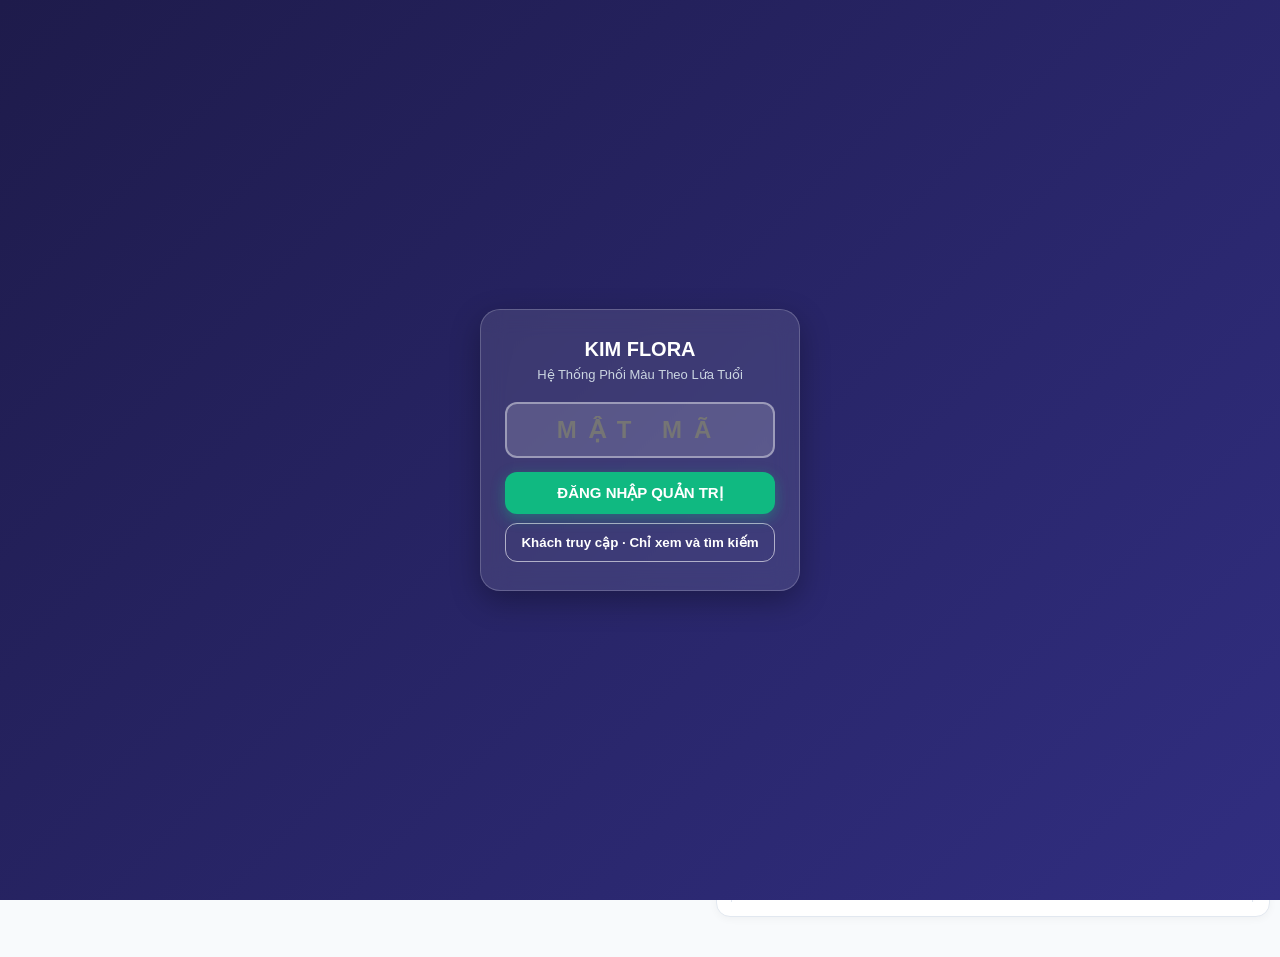
==== commit 7a957fec: "Thêm nhận diện Kim Flora Studio theo bảng phối" ====
--- a/index.html
+++ b/index.html
@@ -1990,14 +1990,6 @@
             box-shadow:0 3px 12px rgba(15,23,42,.10);
             cursor:crosshair;
         }
-        .kf-adobe-wheel-stage::after {
-            content:'';
-            position:absolute;
-            inset:0;
-            border-radius:50%;
-            pointer-events:none;
-            box-shadow:inset 0 0 0 1px rgba(15,23,42,.10);
-        }
         .kf-adobe-adjustments { display:grid; gap:7px; margin-top:8px; padding:8px; border:1px solid #dbe3ef; border-radius:8px; background:#f8fafc; }
         .kf-adobe-adjustments label { display:grid; grid-template-columns:95px minmax(0,1fr) 38px; gap:7px; align-items:center; font-size:11px; font-weight:700; color:#334155; }
         .kf-adobe-adjustments input[type=range] { width:100%; min-width:0; }
@@ -2170,7 +2162,15 @@
 
     <!-- GIAO DIỆN CHÍNH -->
     <div class="header">
-        <h1>Kim Flora Studio</h1>
+        <h1 class="kf-brand" id="kfBrand">
+            <span class="kf-brand-flower" aria-hidden="true">
+                <i></i><i></i><i></i><i></i><i></i>
+            </span>
+            <span class="kf-brand-wordmark">
+                <span class="kf-brand-name">Kim <em>Flora</em></span>
+                <span class="kf-brand-studio">Studio</span>
+            </span>
+        </h1>
         <div class="header-actions">
             <button class="btn-color-knowledge" type="button" onclick="openColorKnowledge()">Phối màu &amp; Chọn màu</button>
             <button class="btn-visual-color-knowledge" type="button" onclick="openVisualColorKnowledge()">5 nhóm màu hình ảnh</button>
@@ -2229,7 +2229,7 @@
                     </select>
                 </div>
                 <div class="kf-adobe-wheel-stage">
-                    <canvas id="kfAdobeWheel" width="280" height="280"></canvas>
+                    <canvas id="kfAdobeWheel" width="280" height="280" aria-label="Vòng màu 360 ô, từ tông sáng ở tâm đến tông đậm ở rìa"></canvas>
                 </div>
 
                 <div id="kfAdobeHarmonyResult" class="kf-adobe-harmony-result"></div>
@@ -11561,42 +11561,83 @@
             });
         }
 
-        function kfAdobePointForHex(hex, radius) {
-            const hsl=kfAdobeHexToHsl(hex);
-            const angle=(hsl.h-90)*Math.PI/180;
-            const rr=radius*kfAdobeClamp(hsl.s,0,100)/100;
-            return {x:140+Math.cos(angle)*rr, y:140+Math.sin(angle)*rr};
+        const kfWheelCenter = 140;
+        const kfWheelRadius = 131;
+        const kfWheelHub = 19;
+        const kfWheelSectors = 36;
+        const kfWheelStep = 360 / kfWheelSectors;
+        // Mỗi vòng dùng một cặp độ sáng và bão hòa, từ pastel tới màu đậm.
+        const kfWheelTones = [
+            [95, 82], [90, 83], [84, 85], [77, 87], [69, 89],
+            [61, 92], [53, 94], [46, 90], [38, 87], [30, 84]
+        ];
+        const kfWheelRingWidth = (kfWheelRadius - kfWheelHub) / kfWheelTones.length;
+
+        function kfWheelCellHex(sector, ring) {
+            const [lightness, saturation] = kfWheelTones[ring];
+            return kfAdobeHslToHex(sector * kfWheelStep, saturation, lightness);
+        }
+
+        function kfAdobePointForHex(hex) {
+            const {h, s, l} = kfAdobeHexToHsl(hex);
+            if (s === 0) return {x: kfWheelCenter, y: kfWheelCenter};
+            const ring = kfWheelTones.reduce((nearest, [lightness], index) =>
+                Math.abs(lightness - l) < Math.abs(kfWheelTones[nearest][0] - l) ? index : nearest, 0);
+            const angle = Math.round(h / kfWheelStep) * kfWheelStep * Math.PI / 180;
+            const radius = kfWheelHub + (ring + 0.5) * kfWheelRingWidth;
+            return {
+                x: kfWheelCenter + Math.cos(angle) * radius,
+                y: kfWheelCenter + Math.sin(angle) * radius
+            };
+        }
+
+        function kfDrawWheelGrid(ctx) {
+            const center = kfWheelCenter;
+            kfWheelTones.forEach((_, ring) => {
+                const inner = kfWheelHub + ring * kfWheelRingWidth;
+                const outer = inner + kfWheelRingWidth;
+                for (let sector = 0; sector < kfWheelSectors; sector++) {
+                    const start = (sector - 0.5) * kfWheelStep * Math.PI / 180;
+                    const end = start + kfWheelStep * Math.PI / 180;
+                    ctx.beginPath();
+                    ctx.arc(center, center, outer, start, end);
+                    ctx.arc(center, center, inner, end, start, true);
+                    ctx.closePath();
+                    ctx.fillStyle = kfWheelCellHex(sector, ring);
+                    ctx.fill();
+                }
+            });
+
+            ctx.beginPath();
+            for (let ring = 0; ring <= kfWheelTones.length; ring++) {
+                const radius = kfWheelHub + ring * kfWheelRingWidth;
+                ctx.moveTo(center + radius, center);
+                ctx.arc(center, center, radius, 0, 2 * Math.PI);
+            }
+            for (let sector = 0; sector < kfWheelSectors; sector++) {
+                const angle = (sector - 0.5) * kfWheelStep * Math.PI / 180;
+                const x = Math.cos(angle), y = Math.sin(angle);
+                ctx.moveTo(center + x * kfWheelHub, center + y * kfWheelHub);
+                ctx.lineTo(center + x * kfWheelRadius, center + y * kfWheelRadius);
+            }
+            ctx.lineWidth = 0.95;
+            ctx.strokeStyle = 'rgba(255, 255, 255, .88)';
+            ctx.stroke();
         }
 
         let kfWheelBackground;
         function kfAdobeDrawWheel(colors) {
-            if(!kfAdobeCtx)return;
-            const size=280, pixelSize=560;
-            const cx=size/2, cy=size/2, radius=size/2-2;
+            if (!kfAdobeCtx) return;
             if (!kfWheelBackground) {
-                const image=kfAdobeCtx.createImageData(pixelSize,pixelSize);
-                const data=image.data;
-
-                for(let y=0;y<pixelSize;y++){
-                    for(let x=0;x<pixelSize;x++){
-                        const lx=x/2, ly=y/2;
-                        const dx=lx-cx, dy=ly-cy;
-                        const rr=Math.sqrt(dx*dx+dy*dy);
-                        const idx=(y*pixelSize+x)*4;
-                        if(rr>radius){ data[idx+3]=0; continue; }
-
-                        const sat=kfAdobeClamp(rr/radius,0,1);
-                        const hue=((Math.atan2(dy,dx)*180/Math.PI)+90+360)%360;
-                        const rgb=kfAdobeHexToRgb(kfAdobeHslToHex(hue,sat*100,50));
-                        data[idx]=rgb.r; data[idx+1]=rgb.g; data[idx+2]=rgb.b; data[idx+3]=255;
-                    }
-                }
-                kfWheelBackground = image;
+                kfAdobeCtx.fillStyle = '#fff';
+                kfAdobeCtx.fillRect(0, 0, 280, 280);
+                kfDrawWheelGrid(kfAdobeCtx);
+                kfWheelBackground = kfAdobeCtx.getImageData(0, 0, kfAdobeCanvas.width, kfAdobeCanvas.height);
             }
-            kfAdobeCtx.putImageData(kfWheelBackground,0,0);
-            const points=colors.map(c=>kfAdobePointForHex(c.hex,radius));
-
-            // Đường nối theo bộ phối — tạo cảm giác giống bánh xe Adobe.
+            kfAdobeCtx.putImageData(kfWheelBackground, 0, 0);
+            const points = colors.map(color => kfAdobePointForHex(color.hex));
+
+            // Nối các màu trong chế độ phối.
             if(points.length>1){
                 kfAdobeCtx.save();
                 kfAdobeCtx.strokeStyle='rgba(255,255,255,.96)';
@@ -11609,19 +11650,19 @@
                 kfAdobeCtx.restore();
             }
 
-            // Điểm màu: viền trắng + viền xám, giống marker của công cụ phối màu.
+            // Hiển thị màu thật của điểm neo, kể cả màu nhập từ HEX hoặc Pantone.
             colors.forEach((c,i)=>{
                 const p=points[i];
                 const isBase=i===kfAdobeSelectedSwatchIndex;
                 kfAdobeCtx.beginPath();
-                kfAdobeCtx.arc(p.x,p.y,isBase?9:8,0,Math.PI*2);
+                kfAdobeCtx.arc(p.x,p.y,isBase?7:6,0,Math.PI*2);
                 kfAdobeCtx.fillStyle=c.hex;
                 kfAdobeCtx.fill();
-                kfAdobeCtx.lineWidth=isBase?3:2;
+                kfAdobeCtx.lineWidth=isBase?2.5:1.75;
                 kfAdobeCtx.strokeStyle='#fff';
                 kfAdobeCtx.stroke();
                 kfAdobeCtx.beginPath();
-                kfAdobeCtx.arc(p.x,p.y,(isBase?9:8)+1.7,0,Math.PI*2);
+                kfAdobeCtx.arc(p.x,p.y,(isBase?7:6)+1.7,0,Math.PI*2);
                 kfAdobeCtx.strokeStyle='rgba(15,23,42,.38)';
                 kfAdobeCtx.lineWidth=1;
                 kfAdobeCtx.stroke();
@@ -11722,11 +11763,13 @@
         }
 
         function kfMoveWheelColor(point, index) {
-            const dx = point.x - 140, dy = point.y - 140;
-            const sat = Math.min(100, Math.hypot(dx, dy) / 138 * 100);
-            const hue = (Math.atan2(dy, dx) * 180 / Math.PI + 450) % 360;
-            const light = kfAdobeHexToHsl(kfAdobeHarmonyCurrent[index].hex).l;
-            const color = kfAdobeHslToHex(hue, sat, light);
+            const dx = point.x - kfWheelCenter, dy = point.y - kfWheelCenter;
+            const radius = Math.hypot(dx, dy);
+            const angle = (Math.atan2(dy, dx) * 180 / Math.PI + 360) % 360;
+            const sector = Math.round(angle / kfWheelStep) % kfWheelSectors;
+            const ring = Math.min(kfWheelTones.length - 1, Math.floor((radius - kfWheelHub) / kfWheelRingWidth));
+            const color = ring < 0 ? '#FFFFFF' : kfWheelCellHex(sector, ring);
+            if (kfAdobeHarmonyCurrent[index].hex === color) return;
             if (index === 0) {
                 kfAdobeSetBase(color);
                 return;
@@ -11744,15 +11787,16 @@
             if (!event.isPrimary || event.button !== 0) return;
             const point = kfWheelPosition(event);
             const distances = kfAdobeHarmonyCurrent.map(({hex}) => {
-                const anchor = kfAdobePointForHex(hex, 138);
+                const anchor = kfAdobePointForHex(hex);
                 return Math.hypot(anchor.x - point.x, anchor.y - point.y);
             });
             const nearest = Math.min(...distances);
-            if (nearest > 12 && Math.hypot(point.x - 140, point.y - 140) > 138) return;
-            const index = nearest <= 12 ? distances.indexOf(nearest) : 0;
+            const onAnchor = kfAdobeHarmonySelect.value !== 'free' && nearest <= 9;
+            if (!onAnchor && Math.hypot(point.x - kfWheelCenter, point.y - kfWheelCenter) > kfWheelRadius) return;
+            const index = onAnchor ? distances.indexOf(nearest) : 0;
             kfDraggedColor = {index, pointerId: event.pointerId};
             kfAdobeCanvas.setPointerCapture(event.pointerId);
-            if (nearest > 12) kfMoveWheelColor(point, index);
+            if (!onAnchor) kfMoveWheelColor(point, index);
             else {
                 kfAdobeSelectedSwatchIndex = index;
                 kfAdobeSetAdjustmentSource(kfAdobeHarmonyCurrent[index].hex);
@@ -12918,7 +12962,12 @@
      if (value) addColor(value);
      else alert('Mã HEX không hợp lệ!');
  };
+ const brand = document.getElementById('kfBrand');
  renderRolesList = function() {
+     // Cycle shorter palettes across the five petals.
+     for (let index = 0; index < 5; index++) {
+         brand.style.setProperty('--petal-' + (index + 1), hex(flowerRoles[index % flowerRoles.length].hex));
+     }
      box.replaceChildren();
      const toolbar = el('div');
      toolbar.className = 'kf-flex-tools';
@@ -13103,7 +13152,7 @@
 };if(document.readyState==='loading')document.addEventListener('DOMContentLoaded',run,{once:true});else run();})();</script>
 <style>
 .kf-adobe-wheel-panel{padding:0;border:0;background:transparent}
-.kf-adobe-wheel-stage{max-width:250px;margin:0 auto}
+.kf-adobe-wheel-stage{width:min(280px,100%);margin:4px auto 2px}
 #kfAdobeWheel{touch-action:none}
 .kf-wheel-options{display:flex;align-items:center;gap:5px;flex-wrap:wrap;font-size:12px}
 .kf-wheel-options select{min-width:0;max-width:100%}
@@ -13128,6 +13177,83 @@
 .palette-details:not([open]){padding-block:4px;background:transparent;border:0}
 #savedPalettesArea:not([open]) .saved-palettes-head{display:none}
 #savedPalettesArea:not([open]) .saved-palettes-list{display:none}
+.header:has(.kf-brand) {
+    background: #fffaf6;
+    border: 1px solid #f0e4e3;
+    border-radius: 12px;
+    padding: 8px 12px;
+}
+.kf-brand {
+    display: inline-flex;
+    align-items: center;
+    gap: 9px;
+    margin: 0;
+    white-space: nowrap;
+    --petal-1: #efb8a2;
+    --petal-2: #d49abd;
+    --petal-3: #b6a0d5;
+    --petal-4: #aab99c;
+    --petal-5: #e8c981;
+}
+.kf-brand-flower {
+    position: relative;
+    flex: none;
+    width: 34px;
+    height: 34px;
+}
+.kf-brand-flower i {
+    position: absolute;
+    top: 1px;
+    left: 11.5px;
+    width: 11px;
+    height: 15px;
+    border: 1px solid #35263a24;
+    border-radius: 68% 68% 56% 56%;
+    transform-origin: 50% 16px;
+}
+.kf-brand-flower i:nth-child(1) { background: var(--petal-1); }
+.kf-brand-flower i:nth-child(2) { background: var(--petal-2); transform: rotate(72deg); }
+.kf-brand-flower i:nth-child(3) { background: var(--petal-3); transform: rotate(144deg); }
+.kf-brand-flower i:nth-child(4) { background: var(--petal-4); transform: rotate(216deg); }
+.kf-brand-flower i:nth-child(5) { background: var(--petal-5); transform: rotate(288deg); }
+.kf-brand-flower::after {
+    content: '';
+    position: absolute;
+    inset: 14px;
+    background: #fffaf6;
+    border: 1px solid #71506c55;
+    border-radius: 50%;
+}
+.kf-brand-wordmark { display: flex; align-items: baseline; gap: 8px; }
+.kf-brand-name {
+    font: 700 clamp(24px, 3vw, 30px)/1.1 Georgia, 'Times New Roman', serif;
+    letter-spacing: -.045em;
+    color: #6b365c;
+}
+.kf-brand-name em { font-family: inherit; font-style: italic; }
+@supports (background-clip: text) and (color: color-mix(in srgb, black, white)) {
+    .kf-brand-name {
+        background: linear-gradient(105deg,
+            color-mix(in srgb, var(--petal-1) 32%, #4a233c),
+            color-mix(in srgb, var(--petal-4) 26%, #492356));
+        background-clip: text;
+        color: transparent;
+    }
+}
+.kf-brand-studio {
+    font: 700 9px/1.2 system-ui, sans-serif;
+    letter-spacing: .23em;
+    text-transform: uppercase;
+    color: #6d606c;
+}
+@media (hover: hover) and (prefers-reduced-motion: no-preference) {
+    .kf-brand-flower { transition: transform 220ms ease; }
+    .kf-brand:hover .kf-brand-flower { transform: rotate(14deg); }
+}
+@media (forced-colors: active) {
+    .kf-brand-name { color: CanvasText; }
+    .kf-brand-flower i { border-color: CanvasText; }
+}
 .kf-dropdown-nav{display:flex;justify-content:flex-end;align-items:center;flex-wrap:wrap;gap:6px}
 .header > .header-actions[hidden]{display:none!important}
 .kf-dropdown{position:relative}
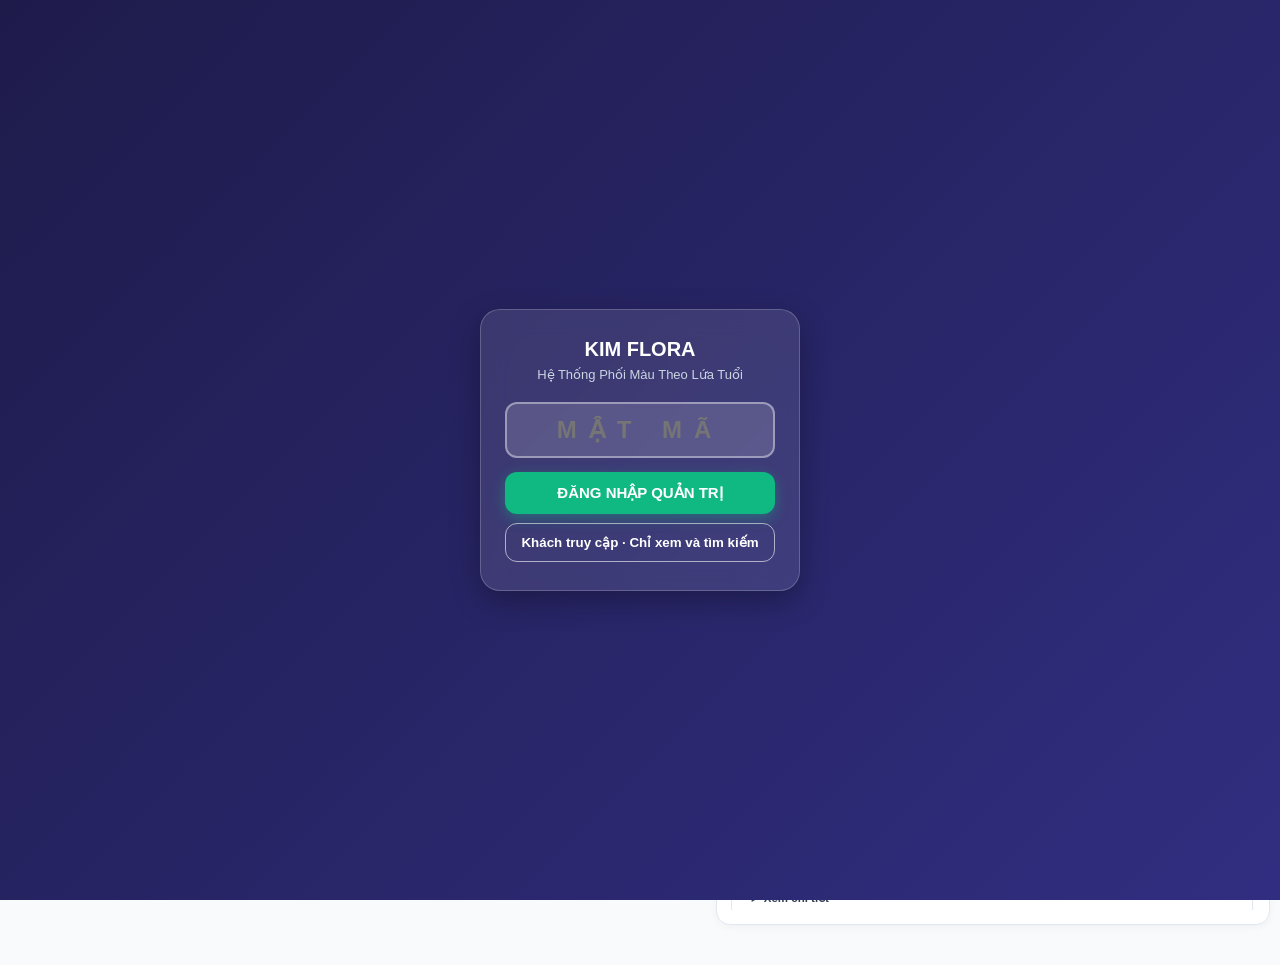
==== commit 5ccb964f: "Làm mềm nhận diện Studio với tông hồng đất" ====
--- a/index.html
+++ b/index.html
@@ -2162,13 +2162,16 @@
 
     <!-- GIAO DIỆN CHÍNH -->
     <div class="header">
-        <h1 class="kf-brand" id="kfBrand">
+        <h1 class="kf-brand" id="kfBrand" aria-label="Kim Flora Studio">
             <span class="kf-brand-flower" aria-hidden="true">
                 <i></i><i></i><i></i><i></i><i></i>
             </span>
             <span class="kf-brand-wordmark">
                 <span class="kf-brand-name">Kim <em>Flora</em></span>
-                <span class="kf-brand-studio">Studio</span>
+                <span class="kf-brand-signature">
+                    <span class="kf-brand-studio">Studio</span>
+                    <span class="kf-brand-tagline">Màu sắc nở hoa</span>
+                </span>
             </span>
         </h1>
         <div class="header-actions">
@@ -11382,6 +11385,9 @@
             filtered.forEach(item => {
                 const card = document.createElement('div');
                 card.className = 'palette-formula-card';
+                if (/^#[a-f0-9]{6}$/i.test(item.main_flower_hex)) {
+                    card.style.setProperty('--kf-palette-title-color', item.main_flower_hex);
+                }
                 const isHot = item.sale === 'Rất dễ bán';
                 const hasOverride = !!getPresetOverrides()[item.id];
 
@@ -13147,7 +13153,7 @@
  ['Vàng','Butter & Cream','#FFF5CB #F3D36A #DBAE42 #C8BF92 #F9F4E6'],['Vàng','Honey Harvest','#F7E5AA #E8C15F #C78E36 #906B37 #C7C6A5'],['Vàng','Lemon Sorbet','#FFF8D6 #F0E578 #C5CE76 #A4B49A #F6F5EB'],['Vàng','Golden Ochre','#F4E6C4 #D7B35D #B58A42 #795B36 #E4D0BA'],
  ['Đen','Noir & Pearl','#F4EFE7 #C9C4BB #888985 #383B3C #17191B'],['Đen','Black Cherry','#E5CCD1 #A46C7D #633647 #32232E #18171B'],['Đen','Obsidian & Moss','#D5D8C8 #9DAB90 #586A58 #303B34 #161D1A'],['Đen','Midnight Gold','#E9D9B5 #B59B67 #77706A #353334 #171719'],
  ['Nâu đỏ','Terracotta Rose','#F2D6C5 #D8A18B #B86D58 #844B40 #C1AC91'],['Nâu đỏ','Oxblood & Linen','#EAD7CA #CB9A89 #9B4D48 #632F32 #382627'],['Nâu đỏ','Burnt Cinnamon','#F0DBC1 #D19C68 #AE6A43 #80452F #563D30'],['Nâu đỏ','Mahogany Blush','#EAD0C9 #C68F86 #A25C54 #733A36 #49302F']];
- const library=el('details');library.style.cssText='margin-top:10px;padding:8px;border:1px solid #dbe3ee;border-radius:8px';library.append(el('summary','Bộ phối mới theo tone · '+themes.length+' bộ'));const filter=el('select');['Tất cả','Hồng','Tím','Xanh','Trắng','Vàng','Đen','Nâu đỏ'].forEach(v=>filter.append(el('option',v)));library.append(filter);const list=el('div');library.append(list);function showThemes(){list.replaceChildren();themes.filter(t=>filter.value==='Tất cả'||t[0]===filter.value).forEach(([tone,name,colors])=>{const c=el('div');c.style.cssText='margin:8px 0;padding:6px;border-bottom:1px solid #dbe3ee';c.append(el('b',tone+' · '+name));const band=el('div');band.style.cssText='display:flex;height:30px;margin:5px 0;border-radius:5px;overflow:hidden';const values=colors.split(' ');values.forEach(h=>{const x=el('div');x.style.cssText='flex:1;background:'+h;x.title=h;band.append(x);});c.append(band,el('small',colors),el('br'),btn('Nạp bộ màu',()=>{cancelPaletteEdit(false);load(values.map(h=>row(h)));activeRoleNotice.textContent='Đã nạp: '+name;}));list.append(c);});}filter.onchange=showThemes;showThemes();document.getElementById('ageFormulasContainer').before(library);
+ const library=el('details');library.style.cssText='margin-top:10px;padding:8px;border:1px solid #dbe3ee;border-radius:8px';library.append(el('summary','Bộ phối mới theo tone · '+themes.length+' bộ'));const filter=el('select');['Tất cả','Hồng','Tím','Xanh','Trắng','Vàng','Đen','Nâu đỏ'].forEach(v=>filter.append(el('option',v)));library.append(filter);const list=el('div');library.append(list);function showThemes(){list.replaceChildren();themes.filter(t=>filter.value==='Tất cả'||t[0]===filter.value).forEach(([tone,name,colors])=>{const c=el('div');c.style.cssText='margin:8px 0;padding:6px;border-bottom:1px solid #dbe3ee';const title=el('b',tone+' · '+name);title.className='kf-tone-title';c.append(title);const band=el('div');band.style.cssText='display:flex;height:30px;margin:5px 0;border-radius:5px;overflow:hidden';const values=colors.split(' ');title.style.setProperty('--kf-palette-title-color',values[0]);values.forEach(h=>{const x=el('div');x.style.cssText='flex:1;background:'+h;x.title=h;band.append(x);});c.append(band,el('small',colors),el('br'),btn('Nạp bộ màu',()=>{cancelPaletteEdit(false);load(values.map(h=>row(h)));activeRoleNotice.textContent='Đã nạp: '+name;}));list.append(c);});}filter.onchange=showThemes;showThemes();document.getElementById('ageFormulasContainer').before(library);
  load(initial);renderSavedPalettes();
 };if(document.readyState==='loading')document.addEventListener('DOMContentLoaded',run,{once:true});else run();})();</script>
 <style>
@@ -13180,6 +13186,7 @@
 .header:has(.kf-brand) {
     background: #fffaf6;
     border: 1px solid #f0e4e3;
+    border-bottom-color: #d8a398;
     border-radius: 12px;
     padding: 8px 12px;
 }
@@ -13198,18 +13205,18 @@
 .kf-brand-flower {
     position: relative;
     flex: none;
-    width: 34px;
-    height: 34px;
+    width: 42px;
+    height: 42px;
 }
 .kf-brand-flower i {
     position: absolute;
     top: 1px;
-    left: 11.5px;
-    width: 11px;
-    height: 15px;
+    left: 14px;
+    width: 14px;
+    height: 19px;
     border: 1px solid #35263a24;
     border-radius: 68% 68% 56% 56%;
-    transform-origin: 50% 16px;
+    transform-origin: 50% 20px;
 }
 .kf-brand-flower i:nth-child(1) { background: var(--petal-1); }
 .kf-brand-flower i:nth-child(2) { background: var(--petal-2); transform: rotate(72deg); }
@@ -13219,23 +13226,22 @@
 .kf-brand-flower::after {
     content: '';
     position: absolute;
-    inset: 14px;
+    inset: 17px;
     background: #fffaf6;
     border: 1px solid #71506c55;
     border-radius: 50%;
 }
-.kf-brand-wordmark { display: flex; align-items: baseline; gap: 8px; }
+.kf-brand-wordmark { display: flex; align-items: center; gap: 10px; }
+.kf-brand-signature { display: grid; gap: 2px; }
 .kf-brand-name {
     font: 700 clamp(24px, 3vw, 30px)/1.1 Georgia, 'Times New Roman', serif;
     letter-spacing: -.045em;
-    color: #6b365c;
+    color: #7a4a3a;
 }
 .kf-brand-name em { font-family: inherit; font-style: italic; }
-@supports (background-clip: text) and (color: color-mix(in srgb, black, white)) {
+@supports (background-clip: text) {
     .kf-brand-name {
-        background: linear-gradient(105deg,
-            color-mix(in srgb, var(--petal-1) 32%, #4a233c),
-            color-mix(in srgb, var(--petal-4) 26%, #492356));
+        background: linear-gradient(105deg, #7a4a3a, #bf7566);
         background-clip: text;
         color: transparent;
     }
@@ -13246,24 +13252,38 @@
     text-transform: uppercase;
     color: #6d606c;
 }
+.kf-brand-tagline { font: 500 10px/1.25 system-ui, sans-serif; color: #785d57; }
 @media (hover: hover) and (prefers-reduced-motion: no-preference) {
     .kf-brand-flower { transition: transform 220ms ease; }
-    .kf-brand:hover .kf-brand-flower { transform: rotate(14deg); }
+    .kf-brand:hover .kf-brand-flower { transform: rotate(18deg); }
 }
 @media (forced-colors: active) {
     .kf-brand-name { color: CanvasText; }
     .kf-brand-flower i { border-color: CanvasText; }
+}
+#tab-age-palette .age-custom-toolbar .palette-action-btn.primary {
+    background: #92534f;
+}
+#tab-age-palette .age-custom-toolbar .palette-action-btn.primary:hover {
+    background: #79423e;
+}
+.layout .tab-button.active {
+    background: #f5e1da;
+    color: #743d35;
+}
+.palette-formula-card .palette-title, .kf-tone-title {
+    color: color-mix(in srgb, var(--kf-palette-title-color, #926561) 40%, #251b20);
 }
 .kf-dropdown-nav{display:flex;justify-content:flex-end;align-items:center;flex-wrap:wrap;gap:6px}
 .header > .header-actions[hidden]{display:none!important}
 .kf-dropdown{position:relative}
 .kf-dropdown summary{list-style:none;cursor:pointer;padding:8px 11px;border-radius:8px;color:#1e1b4b;font-size:13px;font-weight:750;white-space:nowrap}
 .kf-dropdown summary::-webkit-details-marker{display:none}
-.kf-dropdown summary::after{content:' ⌄';color:#6d45b8}
-.kf-dropdown[open]>summary,.kf-dropdown summary:hover,.kf-dropdown.kf-active>summary{background:#f2edf9;color:#6d45b8}
+.kf-dropdown summary::after{content:' ⌄';color:#86534c}
+.kf-dropdown[open]>summary,.kf-dropdown summary:hover,.kf-dropdown.kf-active>summary{background:#f5e1da;color:#743d35}
 .kf-dropdown-panel{position:absolute;top:calc(100% + 4px);right:0;z-index:100;max-width:min(280px,85vw);min-width:170px;width:max-content;padding:5px;border:1px solid #e7e3eb;border-radius:10px;background:#fff;box-shadow:0 9px 24px #22133924}
 .kf-dropdown-panel button{display:block;width:100%;padding:8px 10px;border:0;border-radius:7px;background:#fff;color:#211a2c;text-align:left;font:inherit;font-size:13px;cursor:pointer}
-.kf-dropdown-panel button:hover,.kf-dropdown-panel button:focus-visible{background:#f2edf9;color:#6d45b8}
+.kf-dropdown-panel button:hover,.kf-dropdown-panel button:focus-visible{background:#f5e1da;color:#743d35}
 @media(max-width:760px){
   .header:has(>.kf-dropdown-nav){flex-wrap:wrap}
   .kf-dropdown-nav{width:100%;justify-content:space-between;gap:2px}
